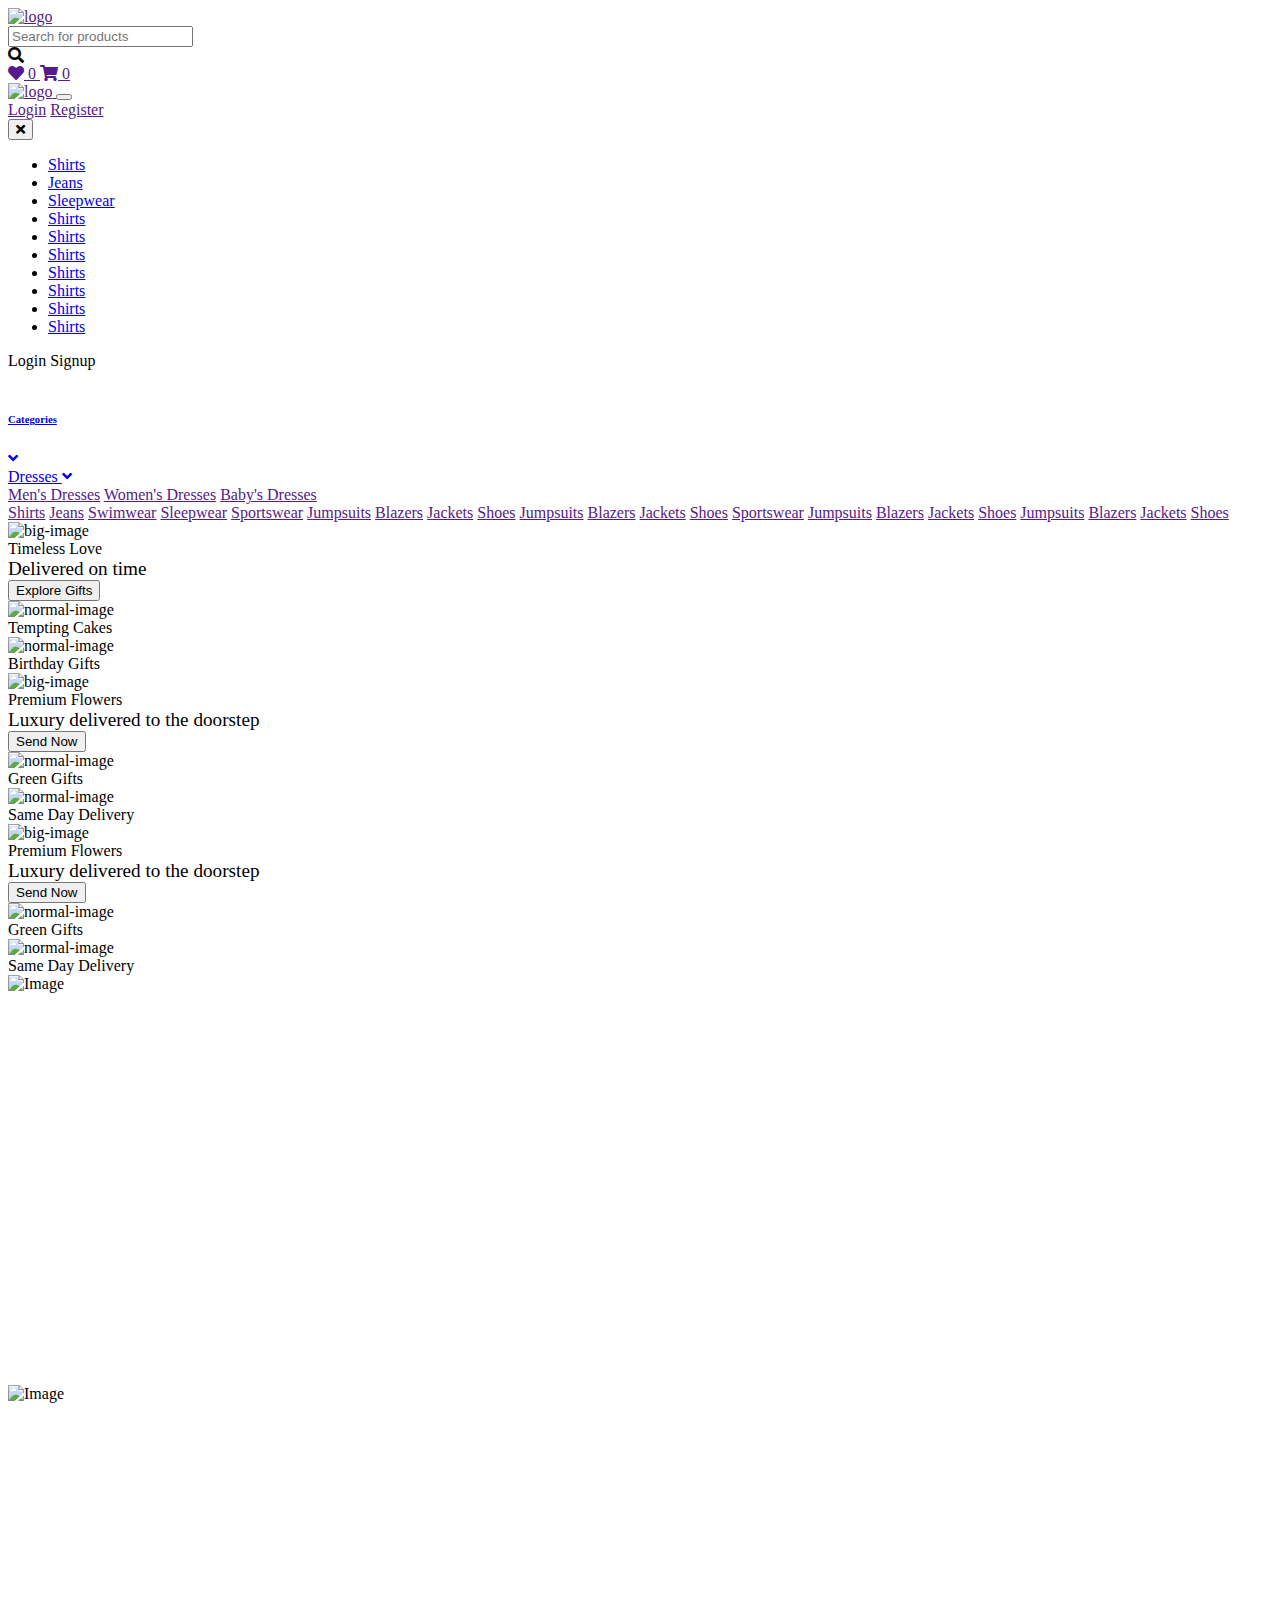
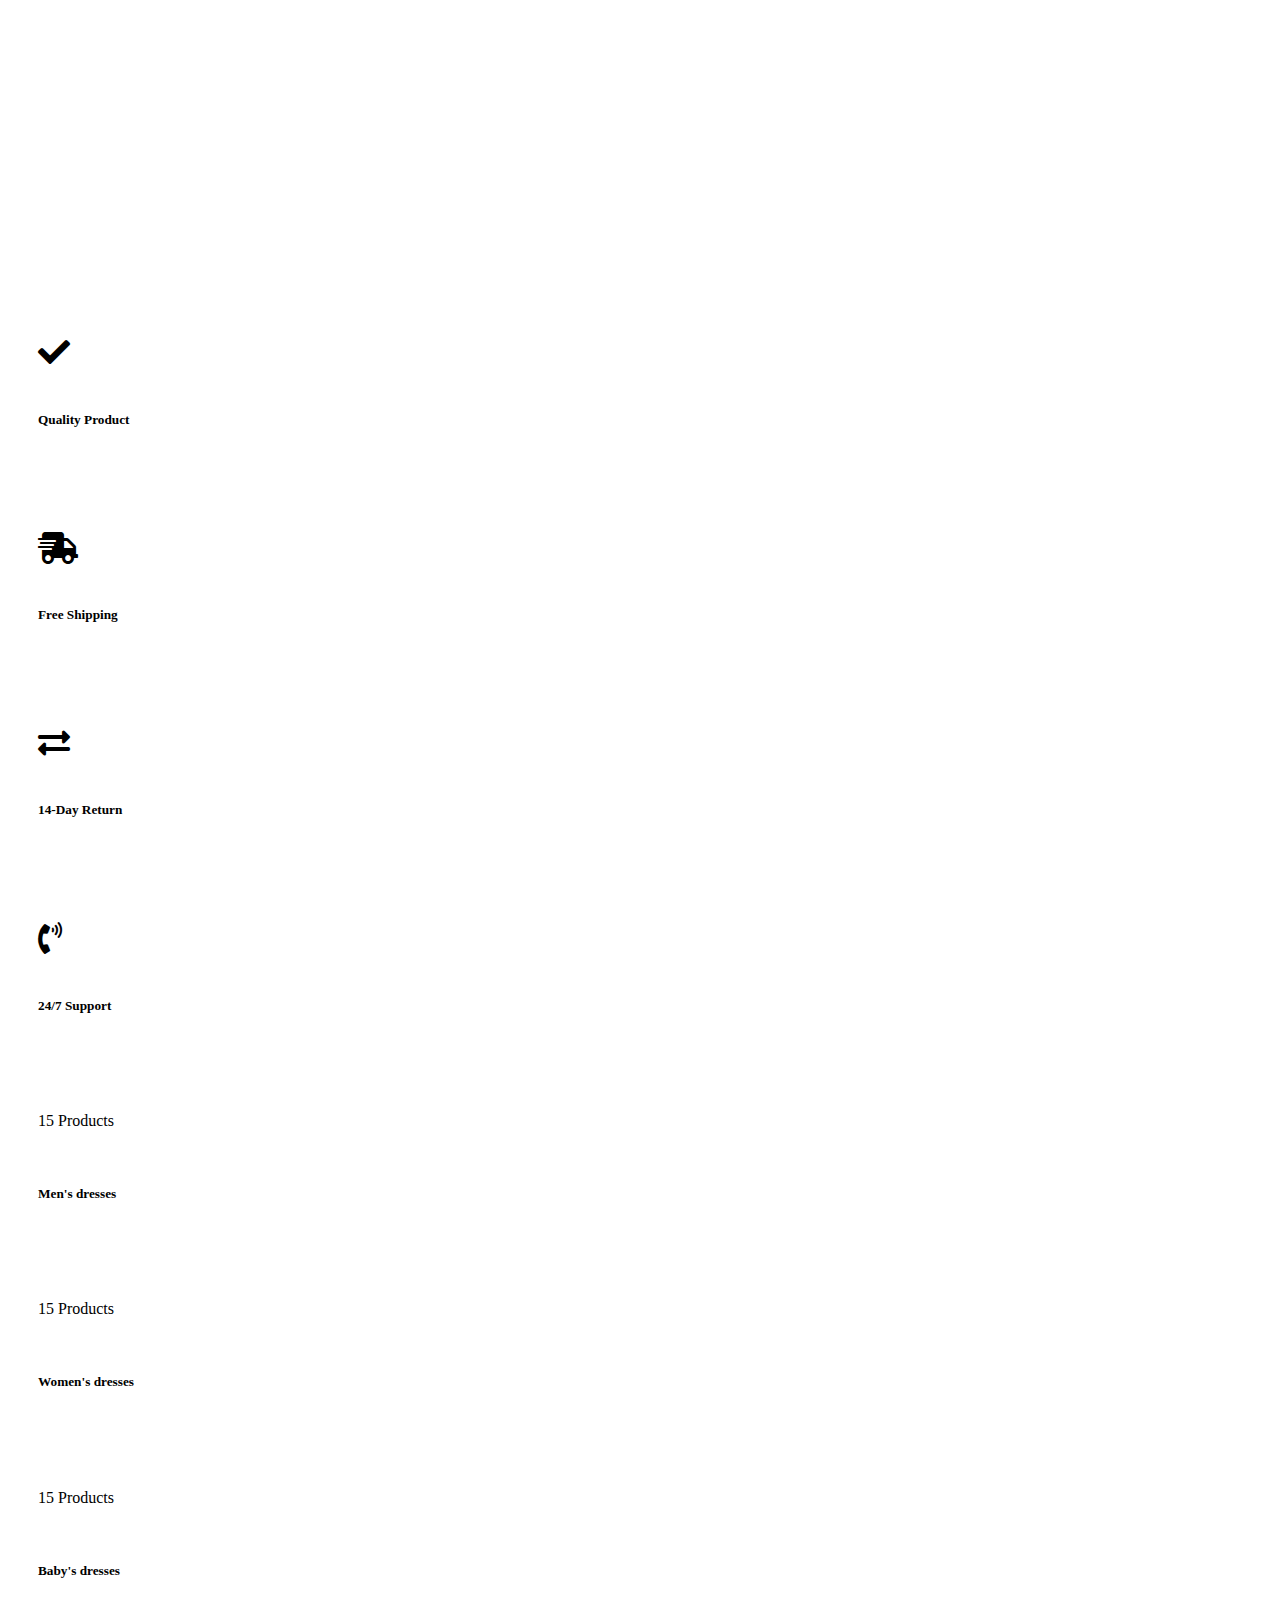
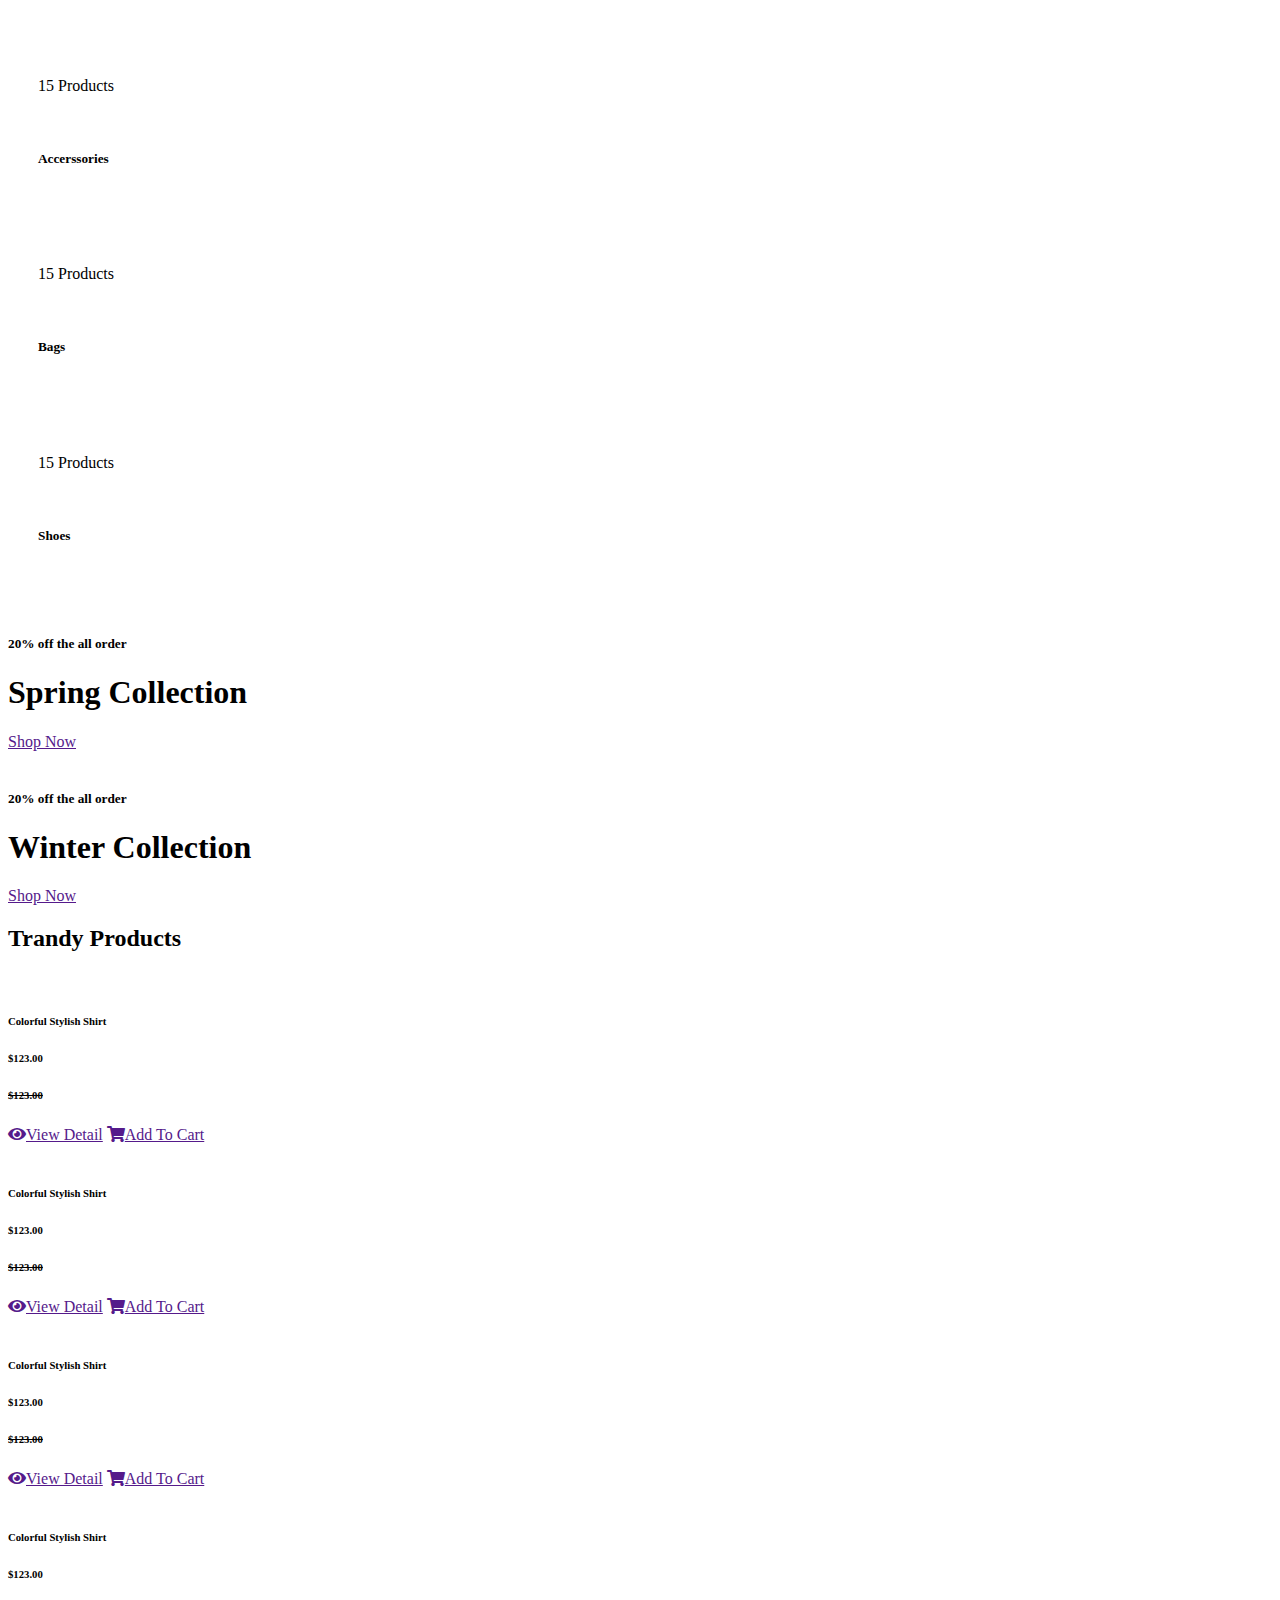
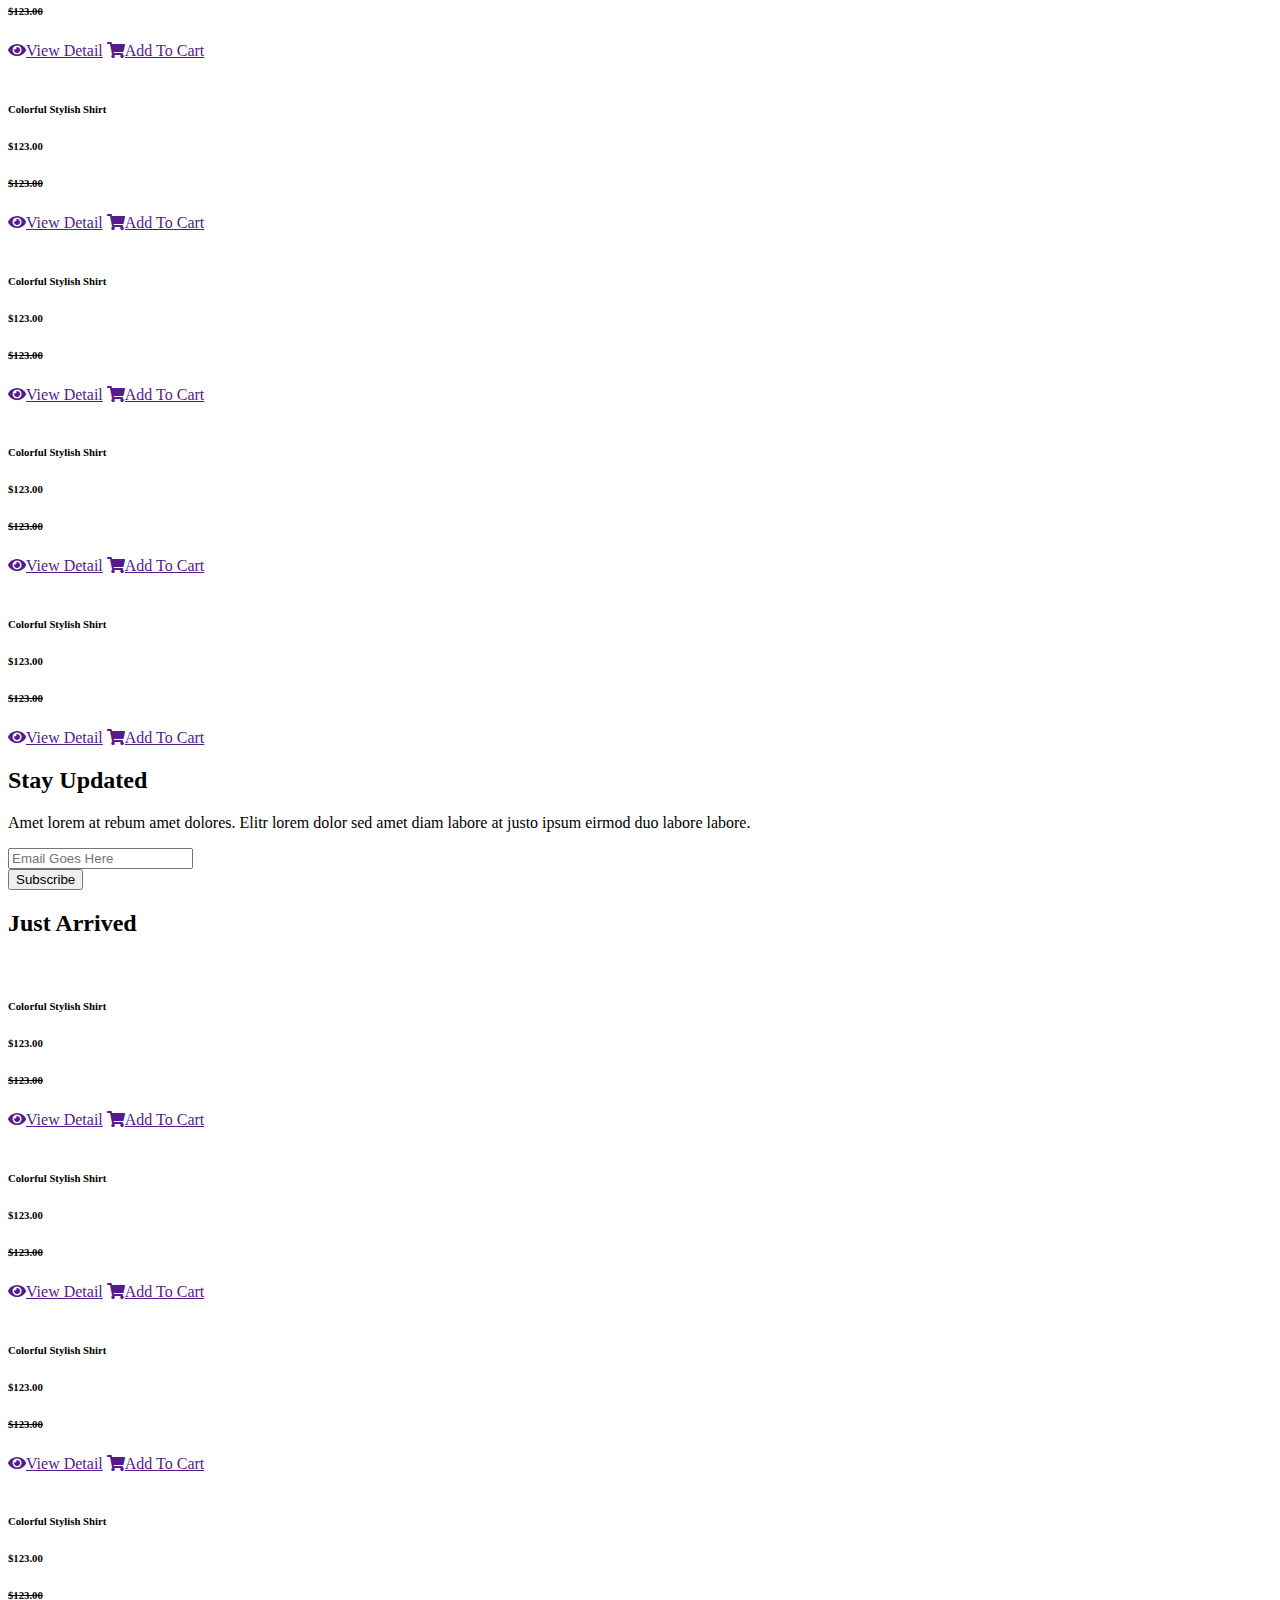
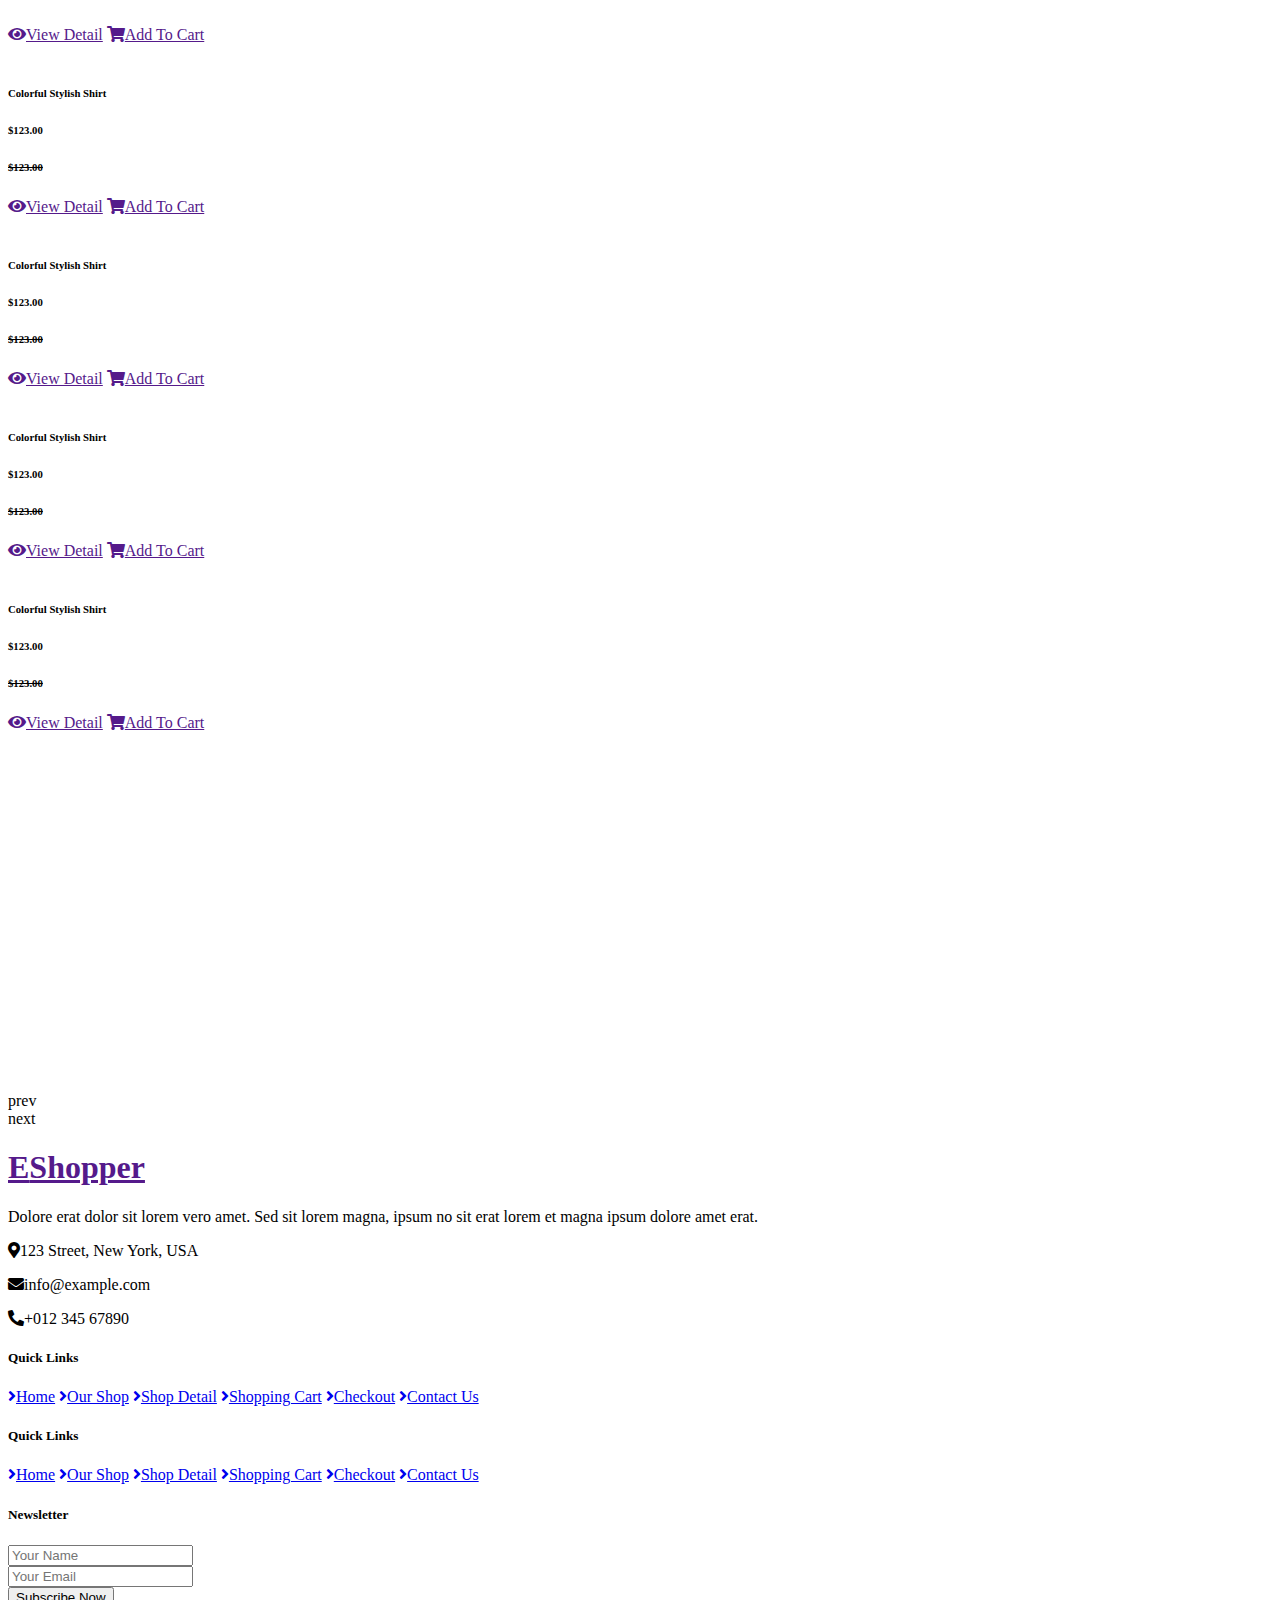
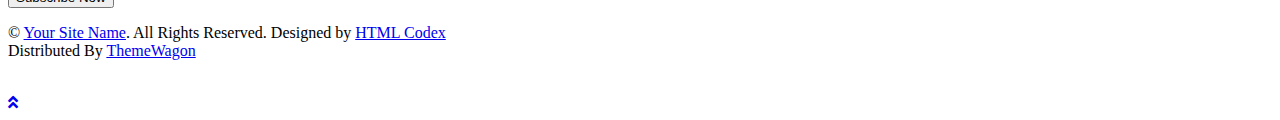
==== index.html @ 82448190 "Add files via upload" ====
<!DOCTYPE html>
<html lang="en">

<head>
    <meta charset="utf-8">
    <title>EShopper - Bootstrap Shop Template</title>
    <meta content="width=device-width, initial-scale=1.0" name="viewport">
    <meta content="Free HTML Templates" name="keywords">
    <meta content="Free HTML Templates" name="description">

    <!-- Favicon -->
    <link href="img/favicon.ico" rel="icon">

    <!-- Google Web Fonts -->
    <link rel="preconnect" href="https://fonts.gstatic.com">
    <link href="https://fonts.googleapis.com/css2?family=Poppins:wght@100;200;300;400;500;600;700;800;900&display=swap" rel="stylesheet"> 

    <!-- Font Awesome -->
    <link href="https://cdnjs.cloudflare.com/ajax/libs/font-awesome/5.10.0/css/all.min.css" rel="stylesheet">

    <!-- Libraries Stylesheet -->
    <link href="lib/owlcarousel/assets/owl.carousel.min.css" rel="stylesheet">

    <!-- Customized Bootstrap Stylesheet -->
    <link href="css/style.css" rel="stylesheet">
</head>

<body>
    <!-- Topbar Start -->
        <div class="row align-items-center py-3 px-xl-5">
            <div class="col-lg-3 d-none d-lg-block">
                <a href="" class="text-decoration-none pl-3">
                    <img src="./img/logo.png" alt="logo" width="70%" />
                </a>
            </div>
            <div class="col-lg-6 col-6 text-left">
                <form action="">
                    <div class="input-group">
                        <input type="text" class="form-control" placeholder="Search for products">
                        <div class="input-group-append">
                            <span class="input-group-text bg-transparent text-primary">
                                <i class="fa fa-search"></i>
                            </span>
                        </div>
                    </div>
                </form>
            </div>
            <div class="col-lg-3 col-6 text-right">
                <a href="" class="btn border">
                    <i class="fas fa-heart text-primary"></i>
                    <span class="badge">0</span>
                </a>
                <a href="" class="btn border">
                    <i class="fas fa-shopping-cart text-primary"></i>
                    <span class="badge">0</span>
                </a>
            </div>
        </div>
    </div>
    <!-- Topbar End -->


    <!-- Navbar Start -->
    <div class="container-fluid mb-5">
        <div class="row border-top px-xl-5">
            <div class="col-lg">
                <nav class="navbar navbar-expand-lg bg-light navbar-light py-3 py-lg-0 px-0">
                    <a href="" class="text-decoration-none d-block d-lg-none pl-3" style="width: 50%">
                        <img src="./img/logo.png" alt="logo" width="70%" />
                    </a>
                    <button type="button" class="navbar-toggler sidebar_button" data-toggle="collapse" data-target="#sidebar">
                        <span class="navbar-toggler-icon"></span>
                    </button>
                    <div class="collapse navbar-collapse justify-content-between mb-3 mt-3" id="navbarCollapse">
                        <!-- <div class="navbar-nav mr-auto py-0">
                            <a href="index.html" class="nav-item nav-link active">Home</a>
                            <a href="shop.html" class="nav-item nav-link">Shop</a>
                            <a href="detail.html" class="nav-item nav-link">Shop Detail</a>
                            <div class="nav-item dropdown">
                                <a href="#" class="nav-link dropdown-toggle" data-toggle="dropdown">Pages</a>
                                <div class="dropdown-menu rounded-0 m-0">
                                    <a href="cart.html" class="dropdown-item">Shopping Cart</a>
                                    <a href="checkout.html" class="dropdown-item">Checkout</a>
                                </div>
                            </div>
                            <a href="contact.html" class="nav-item nav-link">Contact</a>
                        </div> -->
                        <div class="navbar-nav ml-auto py-0">
                            <a href="" class="nav-item nav-link">Login</a>
                            <a href="" class="nav-item nav-link">Register</a>
                        </div>
                    </div>
                    <!-- categories section mobile start -->
                <div id="sidebar" class="sidebar mobile_view collapse">
                    <div class="sidebar-top">
                        <button type="button" class="navbar-toggler sidebar_button" data-toggle="collapse" data-target="#sidebar">
                            <i class="fas fa-times"></i>
                        </button>
                        <ul class="nav_list">
                            <li>
                                <a href="#">
                                    <span class="links_name">Shirts</span>
                                </a>
                            </li>
                            <li>
                                <a href="#">
                                    <span class="links_name">Jeans</span>
                                </a>
                            </li>
                            <li>
                                <a href="#">
                                    <span class="links_name">Sleepwear</span>
                                </a>
                            </li>
                            <li>
                                <a href="#">
                                    <span class="links_name">Shirts</span>
                                </a>
                            </li>
                            <li>
                                <a href="#">
                                    <span class="links_name">Shirts</span>
                                </a>
                            </li>
                            <li>
                                <a href="#">
                                    <span class="links_name">Shirts</span>
                                </a>
                            </li>
                            <li>
                                <a href="#">
                                    <span class="links_name">Shirts</span>
                                </a>
                            </li>
                            <li>
                                <a href="#">
                                    <span class="links_name">Shirts</span>
                                </a>
                            </li>
                            <li>
                                <a href="#">
                                    <span class="links_name">Shirts</span>
                                </a>
                            </li>
                            <li>
                                <a href="#">
                                    <span class="links_name">Shirts</span>
                                </a>
                            </li>
                        </ul>
                    </div>
                    <div class="authentication_buttons">
                        <span class="auth_buttons">Login</span>
                        <span class="auth_buttons">Signup</span>
                    </div>
                </div>

                <!-- categories section mobile end -->
                </nav>

                <!-- Categories Section desktop start -->
                <div class="col-lg category-section desktop_view">
                    <a class="btn categories-tab shadow-none align-items-center justify-content-between bg-primary text-white w-100" data-toggle="collapse" href="#navbar-vertical" style="height: 65px; margin-top: -1px; padding: 0 30px;">
                        <h6 class="m-0">Categories</h6>
                        <i class="fa fa-angle-down text-dark"></i>
                    </a>
                    <nav class="collapse show navbar navbar-light p-0" id="navbar-vertical">
                        <div class="navbar-nav category-nav w-100">
                            <div class="nav-item category-nav-item dropdown">
                                <a href="#" class="nav-link" data-toggle="dropdown">Dresses <i class="fa fa-angle-down float-right mt-1 ml-2"></i></a>
                                <div class="dropdown-menu position-absolute bg-secondary border-0 rounded-0 m-0">
                                    <a href="" class="dropdown-item">Men's Dresses</a>
                                    <a href="" class="dropdown-item">Women's Dresses</a>
                                    <a href="" class="dropdown-item">Baby's Dresses</a>
                                </div>
                            </div>
                            <a href="" class="nav-item category-nav-item nav-link">Shirts</a>
                            <a href="" class="nav-item category-nav-item nav-link">Jeans</a>
                            <a href="" class="nav-item category-nav-item nav-link">Swimwear</a>
                            <a href="" class="nav-item category-nav-item nav-link">Sleepwear</a>
                            <a href="" class="nav-item category-nav-item nav-link">Sportswear</a>
                            <a href="" class="nav-item category-nav-item nav-link">Jumpsuits</a>
                            <a href="" class="nav-item category-nav-item nav-link">Blazers</a>
                            <a href="" class="nav-item category-nav-item nav-link">Jackets</a>
                            <a href="" class="nav-item category-nav-item nav-link">Shoes</a>
                            <a href="" class="nav-item category-nav-item nav-link">Jumpsuits</a>
                            <a href="" class="nav-item category-nav-item nav-link">Blazers</a>
                            <a href="" class="nav-item category-nav-item nav-link">Jackets</a>
                            <a href="" class="nav-item category-nav-item nav-link">Shoes</a>
                            <a href="" class="nav-item category-nav-item nav-link">Sportswear</a>
                            <a href="" class="nav-item category-nav-item nav-link">Jumpsuits</a>
                            <a href="" class="nav-item category-nav-item nav-link">Blazers</a>
                            <a href="" class="nav-item category-nav-item nav-link">Jackets</a>
                            <a href="" class="nav-item category-nav-item nav-link">Shoes</a>
                            <a href="" class="nav-item category-nav-item nav-link">Jumpsuits</a>
                            <a href="" class="nav-item category-nav-item nav-link">Blazers</a>
                            <a href="" class="nav-item category-nav-item nav-link">Jackets</a>
                            <a href="" class="nav-item category-nav-item nav-link">Shoes</a>
                        </div>
                    </nav>
                </div>
                <!-- Categories section desktop end -->

                <!-- photo section -->
                <div class="desktop_view container-fluid d-flex justify-content-between">
                    <!-- left side -->
                    <div class="d-flex flex-column">
                        <div class="pr-2 pt-2 parent">
                            <img class="photo" src="img/big1.jpg" alt="big-image">
                            <div class="child">
                                <div class="d-flex flex-column">
                                    <div>Timeless Love</div>
                                    <div style="font-size: 1.5vw; color:black;">Delivered on time</div>
                                    <button class="pic_buttons btn-dark">Explore Gifts</button>
                                </div>
                            </div>
                        </div>
                        <div class="d-flex justify-content-between">
                            <div class="pr-2 pt-2 pb-2 parent">
                                <img class="photo" src="./img/sm1.jpg" alt="normal-image">
                                <div class="child_1">
                                    <div>Tempting Cakes</div>
                                </div>
                            </div>
                            <div class="pr-2 pt-2 pb-2 parent">
                                <img class="photo" src="./img/sm2.jpg" alt="normal-image">
                                <div class="child_1">
                                    <div>Birthday Gifts</div>
                                </div>
                            </div>
                        </div>    
                    </div>
                    <!-- right side -->
                    <div class="d-flex flex-column">
                        <div class="pl-2 pt-2 parent">
                            <img class="photo" src="./img/big2.jpg" alt="big-image">
                            <div class="child">
                                <div class="d-flex flex-column">
                                    <div>Premium Flowers</div>
                                    <div style="font-size: 1.5vw; color: black;">Luxury delivered to the doorstep</div>
                                    <button class="pic_buttons btn-dark">Send Now</button>
                                </div>
                            </div>
                        </div>
                        <div class="d-flex justify-content-between ">
                            <div class="pl-2 pt-2 pb-3 parent">
                                <img class="photo" src="./img/sm3.jpg" alt="normal-image">
                                <div class="child_1">
                                    <div>Green Gifts</div>
                                </div>
                            </div>
                            <div class="pl-2 pt-2 pb-3 parent">
                                <img class="photo" src="./img/sm4.jpg" alt="normal-image">
                                <div class="child_1">
                                    <div>Same Day Delivery</div>
                                </div>
                            </div>
                        </div>    
                    </div>
                </div>
                <div class="container-fluid d-flex justify-content-between mobile_view">
                    <div class="d-flex flex-column">
                        <div class="pl-2 pt-2 parent">
                            <img class="photo" src="./img/big2.jpg" alt="big-image">
                            <div class="child">
                                <div class="d-flex flex-column">
                                    <div>Premium Flowers</div>
                                    <div style="font-size: 1.5vw; color: black;">Luxury delivered to the doorstep</div>
                                    <button class="pic_buttons btn-dark">Send Now</button>
                                </div>
                            </div>
                        </div>
                        <div class="d-flex justify-content-between ">
                            <div class="pl-2 pt-2 pb-3 parent">
                                <img class="photo" src="./img/sm3.jpg" alt="normal-image">
                                <div class="child_1">
                                    <div>Green Gifts</div>
                                </div>
                            </div>
                            <div class="pl-2 pt-2 pb-3 parent">
                                <img class="photo" src="./img/sm4.jpg" alt="normal-image">
                                <div class="child_1">
                                    <div>Same Day Delivery</div>
                                </div>
                            </div>
                        </div>    
                    </div>
                </div>
                <!-- photo section end   -->


                
                <div id="header-carousel" class="carousel slide" data-ride="carousel">
                    <div class="carousel-inner">
                        <div class="carousel-item active" style="height: 410px;">
                            <img class="img-fluid" src="img/carousel-1.jpg" alt="Image">
                            <div class="carousel-caption d-flex flex-column align-items-center justify-content-center">
                                <!-- <div class="p-3" style="max-width: 700px;">
                                    <h4 class="text-light text-uppercase font-weight-medium mb-3">10% Off Your First Order</h4>
                                    <h3 class="display-4 text-white font-weight-semi-bold mb-4">Fashionable Dress</h3>
                                    <a href="" class="btn btn-light py-2 px-3">Shop Now</a>
                                </div> -->
                            </div>
                        </div>
                        <div class="carousel-item" style="height: 410px;">
                            <img class="img-fluid" src="img/carousel-2.jpg" alt="Image">
                            <div class="carousel-caption d-flex flex-column align-items-center justify-content-center">
                                <!-- <div class="p-3" style="max-width: 700px;">
                                    <h4 class="text-light text-uppercase font-weight-medium mb-3">10% Off Your First Order</h4>
                                    <h3 class="display-4 text-white font-weight-semi-bold mb-4">Reasonable Price</h3>
                                    <a href="" class="btn btn-light py-2 px-3">Shop Now</a>
                                </div> -->
                            </div>
                        </div>
                    </div>
                    <a class="carousel-control-prev" href="#header-carousel" data-slide="prev">
                        <div class="btn btn-dark" style="width: 45px; height: 45px;">
                            <span class="carousel-control-prev-icon mb-n2"></span>
                        </div>
                    </a>
                    <a class="carousel-control-next" href="#header-carousel" data-slide="next">
                        <div class="btn btn-dark" style="width: 45px; height: 45px;">
                            <span class="carousel-control-next-icon mb-n2"></span>
                        </div>
                    </a>
                </div>
            </div>
        </div>
    </div>
    <!-- Navbar End -->


    <!-- Featured Start -->
    <div class="container-fluid pt-5">
        <div class="row px-xl-5 pb-3">
            <div class="col-lg-3 col-md-6 col-sm-12 pb-1">
                <div class="d-flex align-items-center border mb-4" style="padding: 30px;">
                    <h1 class="fa fa-check text-primary m-0 mr-3"></h1>
                    <h5 class="font-weight-semi-bold m-0">Quality Product</h5>
                </div>
            </div>
            <div class="col-lg-3 col-md-6 col-sm-12 pb-1">
                <div class="d-flex align-items-center border mb-4" style="padding: 30px;">
                    <h1 class="fa fa-shipping-fast text-primary m-0 mr-2"></h1>
                    <h5 class="font-weight-semi-bold m-0">Free Shipping</h5>
                </div>
            </div>
            <div class="col-lg-3 col-md-6 col-sm-12 pb-1">
                <div class="d-flex align-items-center border mb-4" style="padding: 30px;">
                    <h1 class="fas fa-exchange-alt text-primary m-0 mr-3"></h1>
                    <h5 class="font-weight-semi-bold m-0">14-Day Return</h5>
                </div>
            </div>
            <div class="col-lg-3 col-md-6 col-sm-12 pb-1">
                <div class="d-flex align-items-center border mb-4" style="padding: 30px;">
                    <h1 class="fa fa-phone-volume text-primary m-0 mr-3"></h1>
                    <h5 class="font-weight-semi-bold m-0">24/7 Support</h5>
                </div>
            </div>
        </div>
    </div>
    <!-- Featured End -->


    <!-- Categories Start -->
    <div class="container-fluid pt-5">
        <div class="row px-xl-5 pb-3">
            <div class="col-lg-4 col-md-6 pb-1">
                <div class="cat-item d-flex flex-column border mb-4" style="padding: 30px;">
                    <p class="text-right">15 Products</p>
                    <a href="" class="cat-img position-relative overflow-hidden mb-3">
                        <img class="img-fluid" src="img/cat-1.jpg" alt="">
                    </a>
                    <h5 class="font-weight-semi-bold m-0">Men's dresses</h5>
                </div>
            </div>
            <div class="col-lg-4 col-md-6 pb-1">
                <div class="cat-item d-flex flex-column border mb-4" style="padding: 30px;">
                    <p class="text-right">15 Products</p>
                    <a href="" class="cat-img position-relative overflow-hidden mb-3">
                        <img class="img-fluid" src="img/cat-2.jpg" alt="">
                    </a>
                    <h5 class="font-weight-semi-bold m-0">Women's dresses</h5>
                </div>
            </div>
            <div class="col-lg-4 col-md-6 pb-1">
                <div class="cat-item d-flex flex-column border mb-4" style="padding: 30px;">
                    <p class="text-right">15 Products</p>
                    <a href="" class="cat-img position-relative overflow-hidden mb-3">
                        <img class="img-fluid" src="img/cat-3.jpg" alt="">
                    </a>
                    <h5 class="font-weight-semi-bold m-0">Baby's dresses</h5>
                </div>
            </div>
            <div class="col-lg-4 col-md-6 pb-1">
                <div class="cat-item d-flex flex-column border mb-4" style="padding: 30px;">
                    <p class="text-right">15 Products</p>
                    <a href="" class="cat-img position-relative overflow-hidden mb-3">
                        <img class="img-fluid" src="img/cat-4.jpg" alt="">
                    </a>
                    <h5 class="font-weight-semi-bold m-0">Accerssories</h5>
                </div>
            </div>
            <div class="col-lg-4 col-md-6 pb-1">
                <div class="cat-item d-flex flex-column border mb-4" style="padding: 30px;">
                    <p class="text-right">15 Products</p>
                    <a href="" class="cat-img position-relative overflow-hidden mb-3">
                        <img class="img-fluid" src="img/cat-5.jpg" alt="">
                    </a>
                    <h5 class="font-weight-semi-bold m-0">Bags</h5>
                </div>
            </div>
            <div class="col-lg-4 col-md-6 pb-1">
                <div class="cat-item d-flex flex-column border mb-4" style="padding: 30px;">
                    <p class="text-right">15 Products</p>
                    <a href="" class="cat-img position-relative overflow-hidden mb-3">
                        <img class="img-fluid" src="img/cat-6.jpg" alt="">
                    </a>
                    <h5 class="font-weight-semi-bold m-0">Shoes</h5>
                </div>
            </div>
        </div>
    </div>
    <!-- Categories End -->


    <!-- Offer Start -->
    <div class="container-fluid offer pt-5">
        <div class="row px-xl-5">
            <div class="col-md-6 pb-4">
                <div class="position-relative bg-secondary text-center text-md-right text-white mb-2 py-5 px-5">
                    <img src="img/offer-1.png" alt="">
                    <div class="position-relative" style="z-index: 1;">
                        <h5 class="text-uppercase text-primary mb-3">20% off the all order</h5>
                        <h1 class="mb-4 font-weight-semi-bold">Spring Collection</h1>
                        <a href="" class="btn btn-outline-primary py-md-2 px-md-3">Shop Now</a>
                    </div>
                </div>
            </div>
            <div class="col-md-6 pb-4">
                <div class="position-relative bg-secondary text-center text-md-left text-white mb-2 py-5 px-5">
                    <img src="img/offer-2.png" alt="">
                    <div class="position-relative" style="z-index: 1;">
                        <h5 class="text-uppercase text-primary mb-3">20% off the all order</h5>
                        <h1 class="mb-4 font-weight-semi-bold">Winter Collection</h1>
                        <a href="" class="btn btn-outline-primary py-md-2 px-md-3">Shop Now</a>
                    </div>
                </div>
            </div>
        </div>
    </div>
    <!-- Offer End -->


    <!-- Products Start -->
    <div class="container-fluid pt-5">
        <div class="text-center mb-4">
            <h2 class="section-title px-5"><span class="px-2">Trandy Products</span></h2>
        </div>
        <div class="row px-xl-5 pb-3">
            <div class="col-lg-3 col-md-6 col-sm-12 pb-1">
                <div class="card product-item border-0 mb-4 " >
                 <div class="pr">
                    <div class="card-header product-img position-relative overflow-hidden bg-transparent border p-0">
                        <img class="img-fluid w-100" src="img/product-1.jpg" alt="">
                    </div>
                    <div class="bottom">
                    <div class="card-body border-left border-right text-center p-0 pt-4 pb-3">
                        <h6 class="text-truncate mb-3">Colorful Stylish Shirt</h6>
                        <div class="d-flex justify-content-center">
                            <h6>$123.00</h6><h6 class="text-muted ml-2"><del>$123.00</del></h6>
                        </div>
                    </div>
                    <div class="card-footer d-flex justify-content-between bg-light border">
                        <a href="" class="btn btn-sm text-dark p-0"><i class="fas fa-eye text-primary mr-1"></i>View Detail</a>
                        <a href="" class="btn btn-sm text-dark p-0"><i class="fas fa-shopping-cart text-primary mr-1"></i>Add To Cart</a>
                    </div>
                   
                 </div>
                    </div>
                </div>
            </div>
            <div class="col-lg-3 col-md-6 col-sm-12 pb-1">
                <div class="card product-item border-0 mb-4">
                    <div class="pr">
                    <div class="card-header product-img position-relative overflow-hidden bg-transparent border p-0">
                        <img class="img-fluid w-100" src="img/product-2.jpg" alt="">
                    </div>
                    <div class="bottom">
                    <div class="card-body border-left border-right text-center p-0 pt-4 pb-3">
                       
                        <h6 class="text-truncate mb-3">Colorful Stylish Shirt</h6>
                        <div class="d-flex justify-content-center">
                            <h6>$123.00</h6><h6 class="text-muted ml-2"><del>$123.00</del></h6>
                        </div>
                        

                    </div>
                    <div class="card-footer d-flex justify-content-between bg-light border">
                        <a href="" class="btn btn-sm text-dark p-0"><i class="fas fa-eye text-primary mr-1"></i>View Detail</a>
                        <a href="" class="btn btn-sm text-dark p-0"><i class="fas fa-shopping-cart text-primary mr-1"></i>Add To Cart</a>
                    </div>
                </div>
                </div>
            </div>
            </div>
            <div class="col-lg-3 col-md-6 col-sm-12 pb-1">
                <div class="card product-item border-0 mb-4">
                    <div class="pr">
                    <div class="card-header product-img position-relative overflow-hidden bg-transparent border p-0">
                        <img class="img-fluid w-100" src="img/product-3.jpg" alt="">
                    </div>
                    <div class="bottom">
                    <div class="card-body border-left border-right text-center p-0 pt-4 pb-3">
                        <h6 class="text-truncate mb-3">Colorful Stylish Shirt</h6>
                        <div class="d-flex justify-content-center">
                            <h6>$123.00</h6><h6 class="text-muted ml-2"><del>$123.00</del></h6>
                        </div>
                    </div>
                    <div class="card-footer d-flex justify-content-between bg-light border">
                        <a href="" class="btn btn-sm text-dark p-0"><i class="fas fa-eye text-primary mr-1"></i>View Detail</a>
                        <a href="" class="btn btn-sm text-dark p-0"><i class="fas fa-shopping-cart text-primary mr-1"></i>Add To Cart</a>
                    </div>
                </div>
                </div>
                </div>
            </div>
            <div class="col-lg-3 col-md-6 col-sm-12 pb-1">
                <div class="card product-item border-0 mb-4">
                    <div class="pr">
                    <div class="card-header product-img position-relative overflow-hidden bg-transparent border p-0">
                        <img class="img-fluid w-100" src="img/product-4.jpg" alt="">
                    </div>
                    <div class="bottom">
                    <div class="card-body border-left border-right text-center p-0 pt-4 pb-3">
                        <h6 class="text-truncate mb-3">Colorful Stylish Shirt</h6>
                        <div class="d-flex justify-content-center">
                            <h6>$123.00</h6><h6 class="text-muted ml-2"><del>$123.00</del></h6>
                        </div>
                    </div>
                    <div class="card-footer d-flex justify-content-between bg-light border">
                        <a href="" class="btn btn-sm text-dark p-0"><i class="fas fa-eye text-primary mr-1"></i>View Detail</a>
                        <a href="" class="btn btn-sm text-dark p-0"><i class="fas fa-shopping-cart text-primary mr-1"></i>Add To Cart</a>
                    </div>
                </div>
                </div>
                </div>
            </div>
            <div class="col-lg-3 col-md-6 col-sm-12 pb-1">
                <div class="card product-item border-0 mb-4">
                    <div class="pr">
                    <div class="card-header product-img position-relative overflow-hidden bg-transparent border p-0">
                        <img class="img-fluid w-100" src="img/product-5.jpg" alt="">
                    </div>
                    <div class="bottom">
                    <div class="card-body border-left border-right text-center p-0 pt-4 pb-3">
                        <h6 class="text-truncate mb-3">Colorful Stylish Shirt</h6>
                        <div class="d-flex justify-content-center">
                            <h6>$123.00</h6><h6 class="text-muted ml-2"><del>$123.00</del></h6>
                        </div>
                    </div>
                    <div class="card-footer d-flex justify-content-between bg-light border">
                        <a href="" class="btn btn-sm text-dark p-0"><i class="fas fa-eye text-primary mr-1"></i>View Detail</a>
                        <a href="" class="btn btn-sm text-dark p-0"><i class="fas fa-shopping-cart text-primary mr-1"></i>Add To Cart</a>
                    </div>
                </div>
            </div>
            </div>
            </div>
            
            <div class="col-lg-3 col-md-6 col-sm-12 pb-1">
                <div class="card product-item border-0 mb-4">
                    <div class="pr">
                    <div class="card-header product-img position-relative overflow-hidden bg-transparent border p-0">
                        <img class="img-fluid w-100" src="img/product-6.jpg" alt="">
                    </div>
                    <div class="bottom">
                    <div class="card-body border-left border-right text-center p-0 pt-4 pb-3">
                        <h6 class="text-truncate mb-3">Colorful Stylish Shirt</h6>
                        <div class="d-flex justify-content-center">
                            <h6>$123.00</h6><h6 class="text-muted ml-2"><del>$123.00</del></h6>
                        </div>
                    </div>
                    <div class="card-footer d-flex justify-content-between bg-light border">
                        <a href="" class="btn btn-sm text-dark p-0"><i class="fas fa-eye text-primary mr-1"></i>View Detail</a>
                        <a href="" class="btn btn-sm text-dark p-0"><i class="fas fa-shopping-cart text-primary mr-1"></i>Add To Cart</a>
                    </div>
                </div>
                </div>
                </div>
            </div>
            <div class="col-lg-3 col-md-6 col-sm-12 pb-1">
                <div class="card product-item border-0 mb-4">
                    <div class="pr">
                    <div class="card-header product-img position-relative overflow-hidden bg-transparent border p-0">
                        <img class="img-fluid w-100" src="img/product-7.jpg" alt="">
                    </div>
                    <div class="bottom">
                    <div class="card-body border-left border-right text-center p-0 pt-4 pb-3">
                        <h6 class="text-truncate mb-3">Colorful Stylish Shirt</h6>
                        <div class="d-flex justify-content-center">
                            <h6>$123.00</h6><h6 class="text-muted ml-2"><del>$123.00</del></h6>
                        </div>
                    </div>
                    <div class="card-footer d-flex justify-content-between bg-light border">
                        <a href="" class="btn btn-sm text-dark p-0"><i class="fas fa-eye text-primary mr-1"></i>View Detail</a>
                        <a href="" class="btn btn-sm text-dark p-0"><i class="fas fa-shopping-cart text-primary mr-1"></i>Add To Cart</a>
                    </div>
                </div>
                </div>
                </div>
            </div>
            <div class="col-lg-3 col-md-6 col-sm-12 pb-1">
                <div class="card product-item border-0 mb-4">
                    <div class="pr">
                    <div class="card-header product-img position-relative overflow-hidden bg-transparent border p-0">
                        <img class="img-fluid w-100" src="img/product-8.jpg" alt="">
                    </div>
                    <div class="bottom">
                    <div class="card-body border-left border-right text-center p-0 pt-4 pb-3">
                        <h6 class="text-truncate mb-3">Colorful Stylish Shirt</h6>
                        <div class="d-flex justify-content-center">
                            <h6>$123.00</h6><h6 class="text-muted ml-2"><del>$123.00</del></h6>
                        </div>
                    </div>
                    <div class="card-footer d-flex justify-content-between bg-light border">
                        <a href="" class="btn btn-sm text-dark p-0"><i class="fas fa-eye text-primary mr-1"></i>View Detail</a>
                        <a href="" class="btn btn-sm text-dark p-0"><i class="fas fa-shopping-cart text-primary mr-1"></i>Add To Cart</a>
                    </div>
                </div>
                </div>
                </div>
            </div>
        </div>
    </div>
    <!-- Products End -->


    <!-- Subscribe Start -->
    <div class="container-fluid bg-secondary my-5">
        <div class="row justify-content-md-center py-5 px-xl-5">
            <div class="col-md-6 col-12 py-5">
                <div class="text-center mb-2 pb-2">
                    <h2 class="section-title px-5 mb-3"><span class="bg-secondary px-2">Stay Updated</span></h2>
                    <p>Amet lorem at rebum amet dolores. Elitr lorem dolor sed amet diam labore at justo ipsum eirmod duo labore labore.</p>
                </div>
                <form action="">
                    <div class="input-group">
                        <input type="text" class="form-control border-white p-4" placeholder="Email Goes Here">
                        <div class="input-group-append">
                            <button class="btn btn-primary px-4">Subscribe</button>
                        </div>
                    </div>
                </form>
            </div>
        </div>
    </div>
    <!-- Subscribe End -->


    <!-- Products Start -->
    <div class="container-fluid pt-5">
        <div class="text-center mb-4">
            <h2 class="section-title px-5"><span class="px-2">Just Arrived</span></h2>
        </div>
        <div class="row px-xl-5 pb-3">
            <div class="col-lg-3 col-md-6 col-sm-12 pb-1">
                <div class="card product-item border-0 mb-4">
                    <div class="pr">
                    <div class="card-header product-img position-relative overflow-hidden bg-transparent border p-0">
                        <img class="img-fluid w-100" src="img/product-1.jpg" alt="">
                    </div>
                    <div class="bottom">
                    <div class="card-body border-left border-right text-center p-0 pt-4 pb-3">
                        <h6 class="text-truncate mb-3">Colorful Stylish Shirt</h6>
                        <div class="d-flex justify-content-center">
                            <h6>$123.00</h6><h6 class="text-muted ml-2"><del>$123.00</del></h6>
                        </div>
                    </div>
                    <div class="card-footer d-flex justify-content-between bg-light border">
                        <a href="" class="btn btn-sm text-dark p-0"><i class="fas fa-eye text-primary mr-1"></i>View Detail</a>
                        <a href="" class="btn btn-sm text-dark p-0"><i class="fas fa-shopping-cart text-primary mr-1"></i>Add To Cart</a>
                    </div>
                    </div>
                    </div>
                </div>
            </div>
            <div class="col-lg-3 col-md-6 col-sm-12 pb-1">
                <div class="card product-item border-0 mb-4">
                    <div class="pr">
                    <div class="card-header product-img position-relative overflow-hidden bg-transparent border p-0">
                        <img class="img-fluid w-100" src="img/product-2.jpg" alt="">
                    </div>
                    <div class="bottom">
                    <div class="card-body border-left border-right text-center p-0 pt-4 pb-3">
                        <h6 class="text-truncate mb-3">Colorful Stylish Shirt</h6>
                        <div class="d-flex justify-content-center">
                            <h6>$123.00</h6><h6 class="text-muted ml-2"><del>$123.00</del></h6>
                        </div>
                    </div>
                    <div class="card-footer d-flex justify-content-between bg-light border">
                        <a href="" class="btn btn-sm text-dark p-0"><i class="fas fa-eye text-primary mr-1"></i>View Detail</a>
                        <a href="" class="btn btn-sm text-dark p-0"><i class="fas fa-shopping-cart text-primary mr-1"></i>Add To Cart</a>
                    </div>
                </div>
                </div>
                </div>
            </div>
            <div class="col-lg-3 col-md-6 col-sm-12 pb-1">
                <div class="card product-item border-0 mb-4">
                    <div class="pr">
                    <div class="card-header product-img position-relative overflow-hidden bg-transparent border p-0">
                        <img class="img-fluid w-100" src="img/product-3.jpg" alt="">
                    </div>
                    <div class="bottom">
                    <div class="card-body border-left border-right text-center p-0 pt-4 pb-3">
                        <h6 class="text-truncate mb-3">Colorful Stylish Shirt</h6>
                        <div class="d-flex justify-content-center">
                            <h6>$123.00</h6><h6 class="text-muted ml-2"><del>$123.00</del></h6>
                        </div>
                    </div>
                    <div class="card-footer d-flex justify-content-between bg-light border">
                        <a href="" class="btn btn-sm text-dark p-0"><i class="fas fa-eye text-primary mr-1"></i>View Detail</a>
                        <a href="" class="btn btn-sm text-dark p-0"><i class="fas fa-shopping-cart text-primary mr-1"></i>Add To Cart</a>
                    </div>
                </div>
                </div>
                </div>
            </div>
            <div class="col-lg-3 col-md-6 col-sm-12 pb-1">
                <div class="card product-item border-0 mb-4">
                    <div class="pr">
                    <div class="card-header product-img position-relative overflow-hidden bg-transparent border p-0">
                        <img class="img-fluid w-100" src="img/product-4.jpg" alt="">
                    </div>
                    <div class="bottom">
                    <div class="card-body border-left border-right text-center p-0 pt-4 pb-3">
                        <h6 class="text-truncate mb-3">Colorful Stylish Shirt</h6>
                        <div class="d-flex justify-content-center">
                            <h6>$123.00</h6><h6 class="text-muted ml-2"><del>$123.00</del></h6>
                        </div>
                    </div>
                    <div class="card-footer d-flex justify-content-between bg-light border">
                        <a href="" class="btn btn-sm text-dark p-0"><i class="fas fa-eye text-primary mr-1"></i>View Detail</a>
                        <a href="" class="btn btn-sm text-dark p-0"><i class="fas fa-shopping-cart text-primary mr-1"></i>Add To Cart</a>
                    </div>
                    </div>
                    </div>
                </div>
            </div>
            <div class="col-lg-3 col-md-6 col-sm-12 pb-1">
                <div class="card product-item border-0 mb-4">
                    <div class="pr">
                    <div class="card-header product-img position-relative overflow-hidden bg-transparent border p-0">
                        <img class="img-fluid w-100" src="img/product-5.jpg" alt="">
                    </div>
                    <div class="bottom">
                    <div class="card-body border-left border-right text-center p-0 pt-4 pb-3">
                        <h6 class="text-truncate mb-3">Colorful Stylish Shirt</h6>
                        <div class="d-flex justify-content-center">
                            <h6>$123.00</h6><h6 class="text-muted ml-2"><del>$123.00</del></h6>
                        </div>
                    </div>
                    <div class="card-footer d-flex justify-content-between bg-light border">
                        <a href="" class="btn btn-sm text-dark p-0"><i class="fas fa-eye text-primary mr-1"></i>View Detail</a>
                        <a href="" class="btn btn-sm text-dark p-0"><i class="fas fa-shopping-cart text-primary mr-1"></i>Add To Cart</a>
                    </div>
                </div>
                </div>
                </div>
            </div>
            <div class="col-lg-3 col-md-6 col-sm-12 pb-1">
                <div class="card product-item border-0 mb-4">
                    <div class="pr">
                    <div class="card-header product-img position-relative overflow-hidden bg-transparent border p-0">
                        <img class="img-fluid w-100" src="img/product-6.jpg" alt="">
                    </div>
                    <div class="bottom">
                    <div class="card-body border-left border-right text-center p-0 pt-4 pb-3">
                        <h6 class="text-truncate mb-3">Colorful Stylish Shirt</h6>
                        <div class="d-flex justify-content-center">
                            <h6>$123.00</h6><h6 class="text-muted ml-2"><del>$123.00</del></h6>
                        </div>
                    </div>
                    <div class="card-footer d-flex justify-content-between bg-light border">
                        <a href="" class="btn btn-sm text-dark p-0"><i class="fas fa-eye text-primary mr-1"></i>View Detail</a>
                        <a href="" class="btn btn-sm text-dark p-0"><i class="fas fa-shopping-cart text-primary mr-1"></i>Add To Cart</a>
                    </div>
                </div>
                </div>
                </div>
            </div>
            <div class="col-lg-3 col-md-6 col-sm-12 pb-1">
                <div class="card product-item border-0 mb-4">
                    <div class="pr">
                    <div class="card-header product-img position-relative overflow-hidden bg-transparent border p-0">
                        <img class="img-fluid w-100" src="img/product-7.jpg" alt="">
                    </div>
                    <div class="bottom">
                    <div class="card-body border-left border-right text-center p-0 pt-4 pb-3">
                        <h6 class="text-truncate mb-3">Colorful Stylish Shirt</h6>
                        <div class="d-flex justify-content-center">
                            <h6>$123.00</h6><h6 class="text-muted ml-2"><del>$123.00</del></h6>
                        </div>
                    </div>
                    <div class="card-footer d-flex justify-content-between bg-light border">
                        <a href="" class="btn btn-sm text-dark p-0"><i class="fas fa-eye text-primary mr-1"></i>View Detail</a>
                        <a href="" class="btn btn-sm text-dark p-0"><i class="fas fa-shopping-cart text-primary mr-1"></i>Add To Cart</a>
                    </div>
                </div>
                </div>
                </div>
            </div>
            <div class="col-lg-3 col-md-6 col-sm-12 pb-1">
                <div class="card product-item border-0 mb-4">
                    <div class="pr">
                    <div class="card-header product-img position-relative overflow-hidden bg-transparent border p-0">
                        <img class="img-fluid w-100" src="img/product-8.jpg" alt="">
                    </div>
                    <div class="bottom">
                    <div class="card-body border-left border-right text-center p-0 pt-4 pb-3">
                        <h6 class="text-truncate mb-3">Colorful Stylish Shirt</h6>
                        <div class="d-flex justify-content-center">
                            <h6>$123.00</h6><h6 class="text-muted ml-2"><del>$123.00</del></h6>
                        </div>
                    </div>
                    <div class="card-footer d-flex justify-content-between bg-light border">
                        <a href="" class="btn btn-sm text-dark p-0"><i class="fas fa-eye text-primary mr-1"></i>View Detail</a>
                        <a href="" class="btn btn-sm text-dark p-0"><i class="fas fa-shopping-cart text-primary mr-1"></i>Add To Cart</a>
                    </div>
                </div>
                </div>
                </div>
            </div>
        </div>
    </div>
    <!-- Products End -->


    <!-- Vendor Start -->
    <div class="container-fluid py-5">
        <div class="row px-xl-5">
            <div class="col">
                <div class="owl-carousel vendor-carousel">
                    <div class="vendor-item border p-4">
                        <img src="img/vendor-1.jpg" alt="">
                    </div>
                    <div class="vendor-item border p-4">
                        <img src="img/vendor-2.jpg" alt="">
                    </div>
                    <div class="vendor-item border p-4">
                        <img src="img/vendor-3.jpg" alt="">
                    </div>
                    <div class="vendor-item border p-4">
                        <img src="img/vendor-4.jpg" alt="">
                    </div>
                    <div class="vendor-item border p-4">
                        <img src="img/vendor-5.jpg" alt="">
                    </div>
                    <div class="vendor-item border p-4">
                        <img src="img/vendor-6.jpg" alt="">
                    </div>
                    <div class="vendor-item border p-4">
                        <img src="img/vendor-7.jpg" alt="">
                    </div>
                    <div class="vendor-item border p-4">
                        <img src="img/vendor-8.jpg" alt="">
                    </div>
                </div>
            </div>
        </div>
    </div>
    <!-- Vendor End -->


    <!-- Footer Start -->
    <div class="container-fluid bg-secondary text-dark mt-5 pt-5">
        <div class="row px-xl-5 pt-5">
            <div class="col-lg-4 col-md-12 mb-5 pr-3 pr-xl-5">
                <a href="" class="text-decoration-none">
                    <h1 class="mb-4 display-5 font-weight-semi-bold"><span class="text-primary font-weight-bold border border-white px-3 mr-1">E</span>Shopper</h1>
                </a>
                <p>Dolore erat dolor sit lorem vero amet. Sed sit lorem magna, ipsum no sit erat lorem et magna ipsum dolore amet erat.</p>
                <p class="mb-2"><i class="fa fa-map-marker-alt text-primary mr-3"></i>123 Street, New York, USA</p>
                <p class="mb-2"><i class="fa fa-envelope text-primary mr-3"></i>info@example.com</p>
                <p class="mb-0"><i class="fa fa-phone-alt text-primary mr-3"></i>+012 345 67890</p>
            </div>
            <div class="col-lg-8 col-md-12">
                <div class="row">
                    <div class="col-md-4 mb-5">
                        <h5 class="font-weight-bold text-dark mb-4">Quick Links</h5>
                        <div class="d-flex flex-column justify-content-start">
                            <a class="text-dark mb-2" href="index.html"><i class="fa fa-angle-right mr-2"></i>Home</a>
                            <a class="text-dark mb-2" href="shop.html"><i class="fa fa-angle-right mr-2"></i>Our Shop</a>
                            <a class="text-dark mb-2" href="detail.html"><i class="fa fa-angle-right mr-2"></i>Shop Detail</a>
                            <a class="text-dark mb-2" href="cart.html"><i class="fa fa-angle-right mr-2"></i>Shopping Cart</a>
                            <a class="text-dark mb-2" href="checkout.html"><i class="fa fa-angle-right mr-2"></i>Checkout</a>
                            <a class="text-dark" href="contact.html"><i class="fa fa-angle-right mr-2"></i>Contact Us</a>
                        </div>
                    </div>
                    <div class="col-md-4 mb-5">
                        <h5 class="font-weight-bold text-dark mb-4">Quick Links</h5>
                        <div class="d-flex flex-column justify-content-start">
                            <a class="text-dark mb-2" href="index.html"><i class="fa fa-angle-right mr-2"></i>Home</a>
                            <a class="text-dark mb-2" href="shop.html"><i class="fa fa-angle-right mr-2"></i>Our Shop</a>
                            <a class="text-dark mb-2" href="detail.html"><i class="fa fa-angle-right mr-2"></i>Shop Detail</a>
                            <a class="text-dark mb-2" href="cart.html"><i class="fa fa-angle-right mr-2"></i>Shopping Cart</a>
                            <a class="text-dark mb-2" href="checkout.html"><i class="fa fa-angle-right mr-2"></i>Checkout</a>
                            <a class="text-dark" href="contact.html"><i class="fa fa-angle-right mr-2"></i>Contact Us</a>
                        </div>
                    </div>
                    <div class="col-md-4 mb-5">
                        <h5 class="font-weight-bold text-dark mb-4">Newsletter</h5>
                        <form action="">
                            <div class="form-group">
                                <input type="text" class="form-control border-0 py-4" placeholder="Your Name" required="required" />
                            </div>
                            <div class="form-group">
                                <input type="email" class="form-control border-0 py-4" placeholder="Your Email"
                                    required="required" />
                            </div>
                            <div>
                                <button class="btn btn-primary btn-block border-0 py-3" type="submit">Subscribe Now</button>
                            </div>
                        </form>
                    </div>
                </div>
            </div>
        </div>
        <div class="row border-top border-light mx-xl-5 py-4">
            <div class="col-md-6 px-xl-0">
                <p class="mb-md-0 text-center text-md-left text-dark">
                    &copy; <a class="text-dark font-weight-semi-bold" href="#">Your Site Name</a>. All Rights Reserved. Designed
                    by
                    <a class="text-dark font-weight-semi-bold" href="https://htmlcodex.com">HTML Codex</a><br>
                    Distributed By <a href="https://themewagon.com" target="_blank">ThemeWagon</a>
                </p>
            </div>
            <div class="col-md-6 px-xl-0 text-center text-md-right">
                <img class="img-fluid" src="img/payments.png" alt="">
            </div>
        </div>
    </div>
    <!-- Footer End -->


    <!-- Back to Top -->
    <a href="#" class="btn btn-primary back-to-top"><i class="fa fa-angle-double-up"></i></a>

    <script>
        let sidebar_button = document.querySelector("sidebar_button")
        let sidebar = document.querySelector(".sidebar");

        if()

    </script>

    <!-- JavaScript Libraries -->
    <script src="https://code.jquery.com/jquery-3.4.1.min.js"></script>
    <script src="https://stackpath.bootstrapcdn.com/bootstrap/4.4.1/js/bootstrap.bundle.min.js"></script>
    <script src="lib/easing/easing.min.js"></script>
    <script src="lib/owlcarousel/owl.carousel.min.js"></script>

    <!-- Contact Javascript File -->
    <script src="mail/jqBootstrapValidation.min.js"></script>
    <script src="mail/contact.js"></script>

    <!-- Template Javascript -->
    <script src="js/main.js"></script>
</body>

</html>
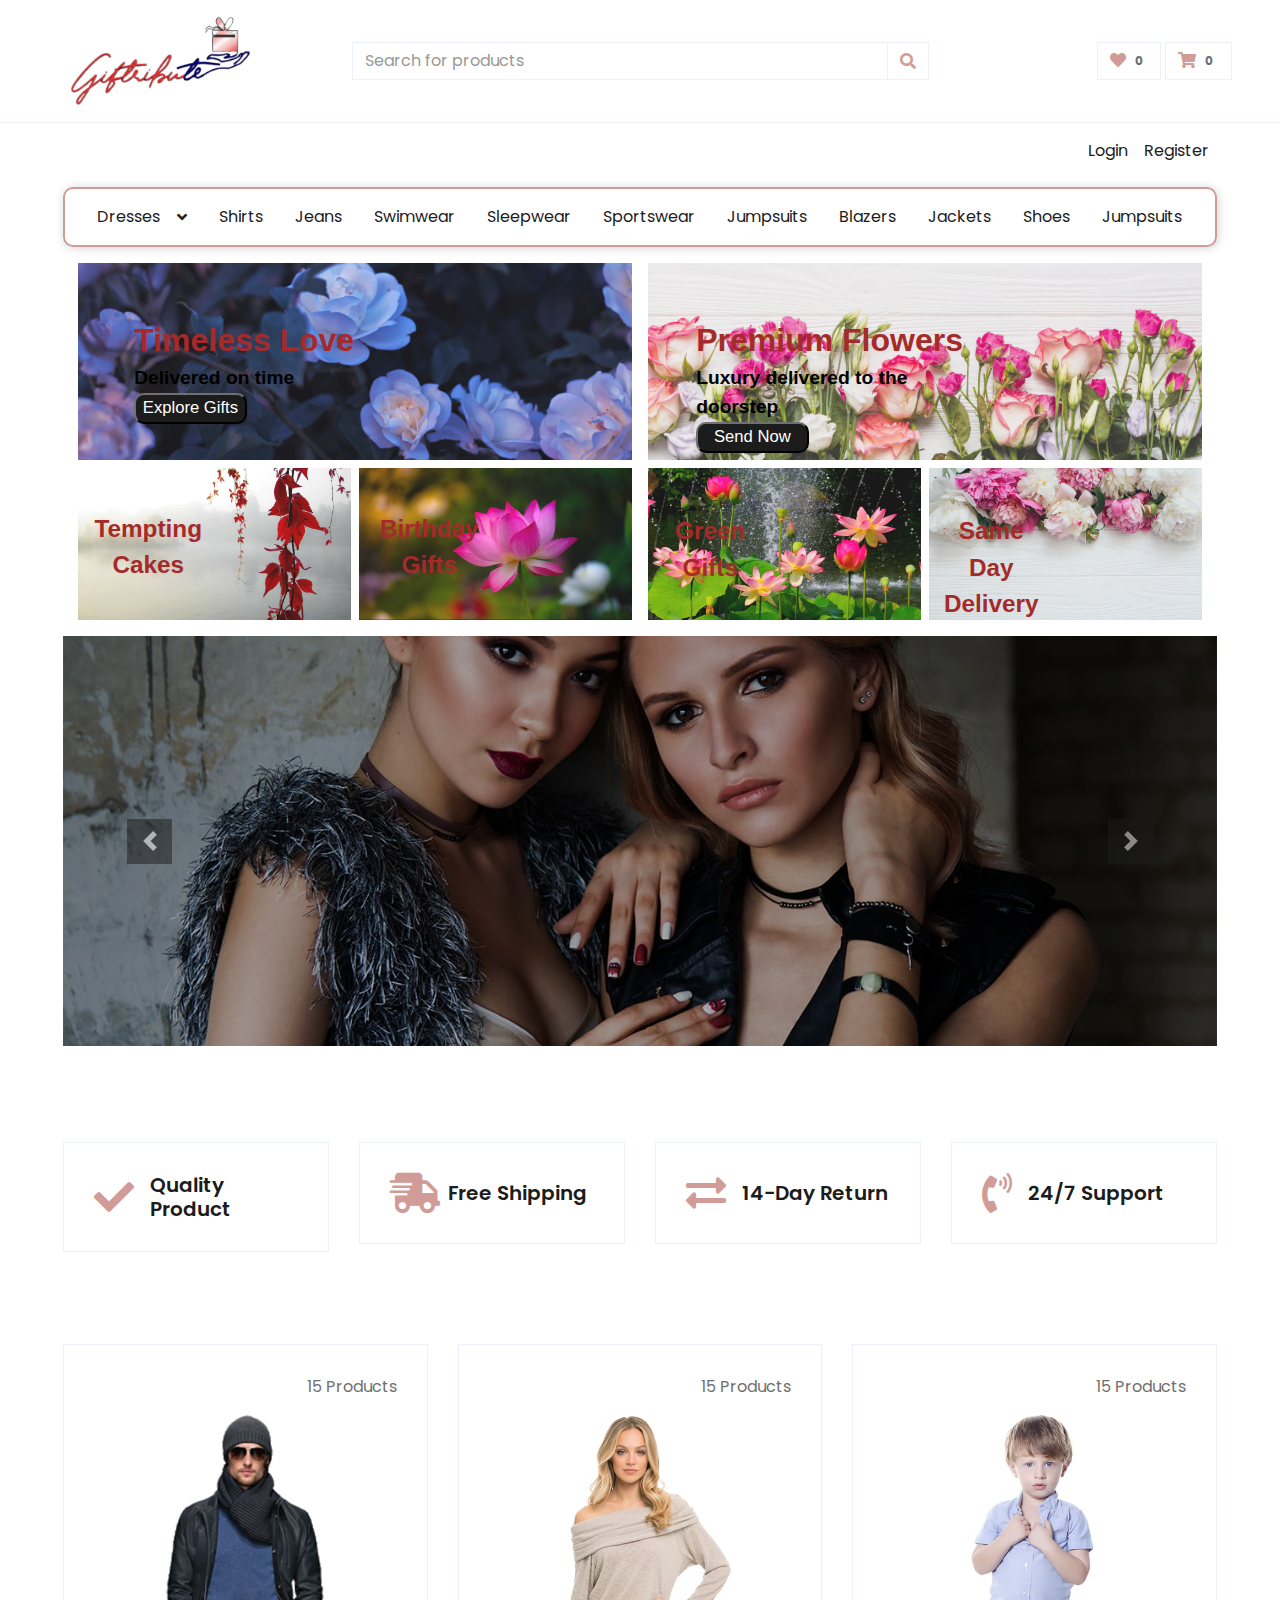
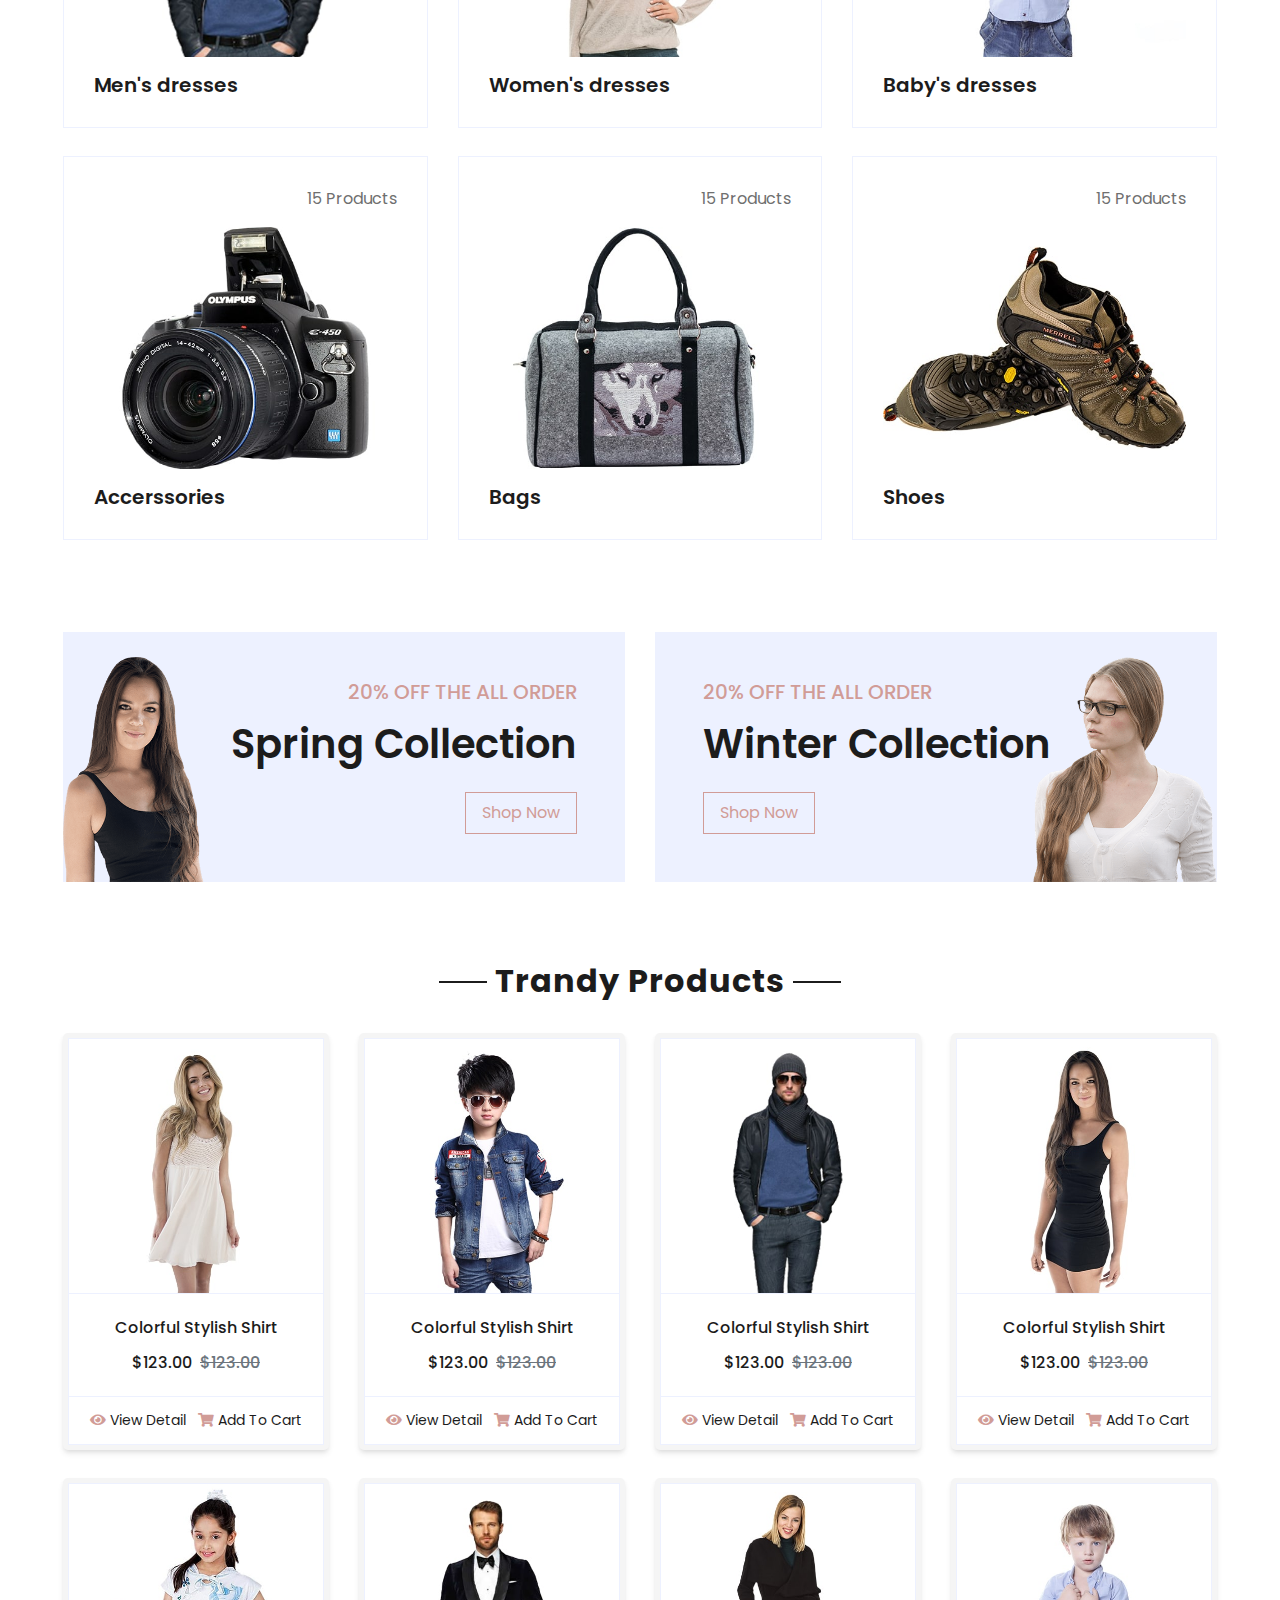
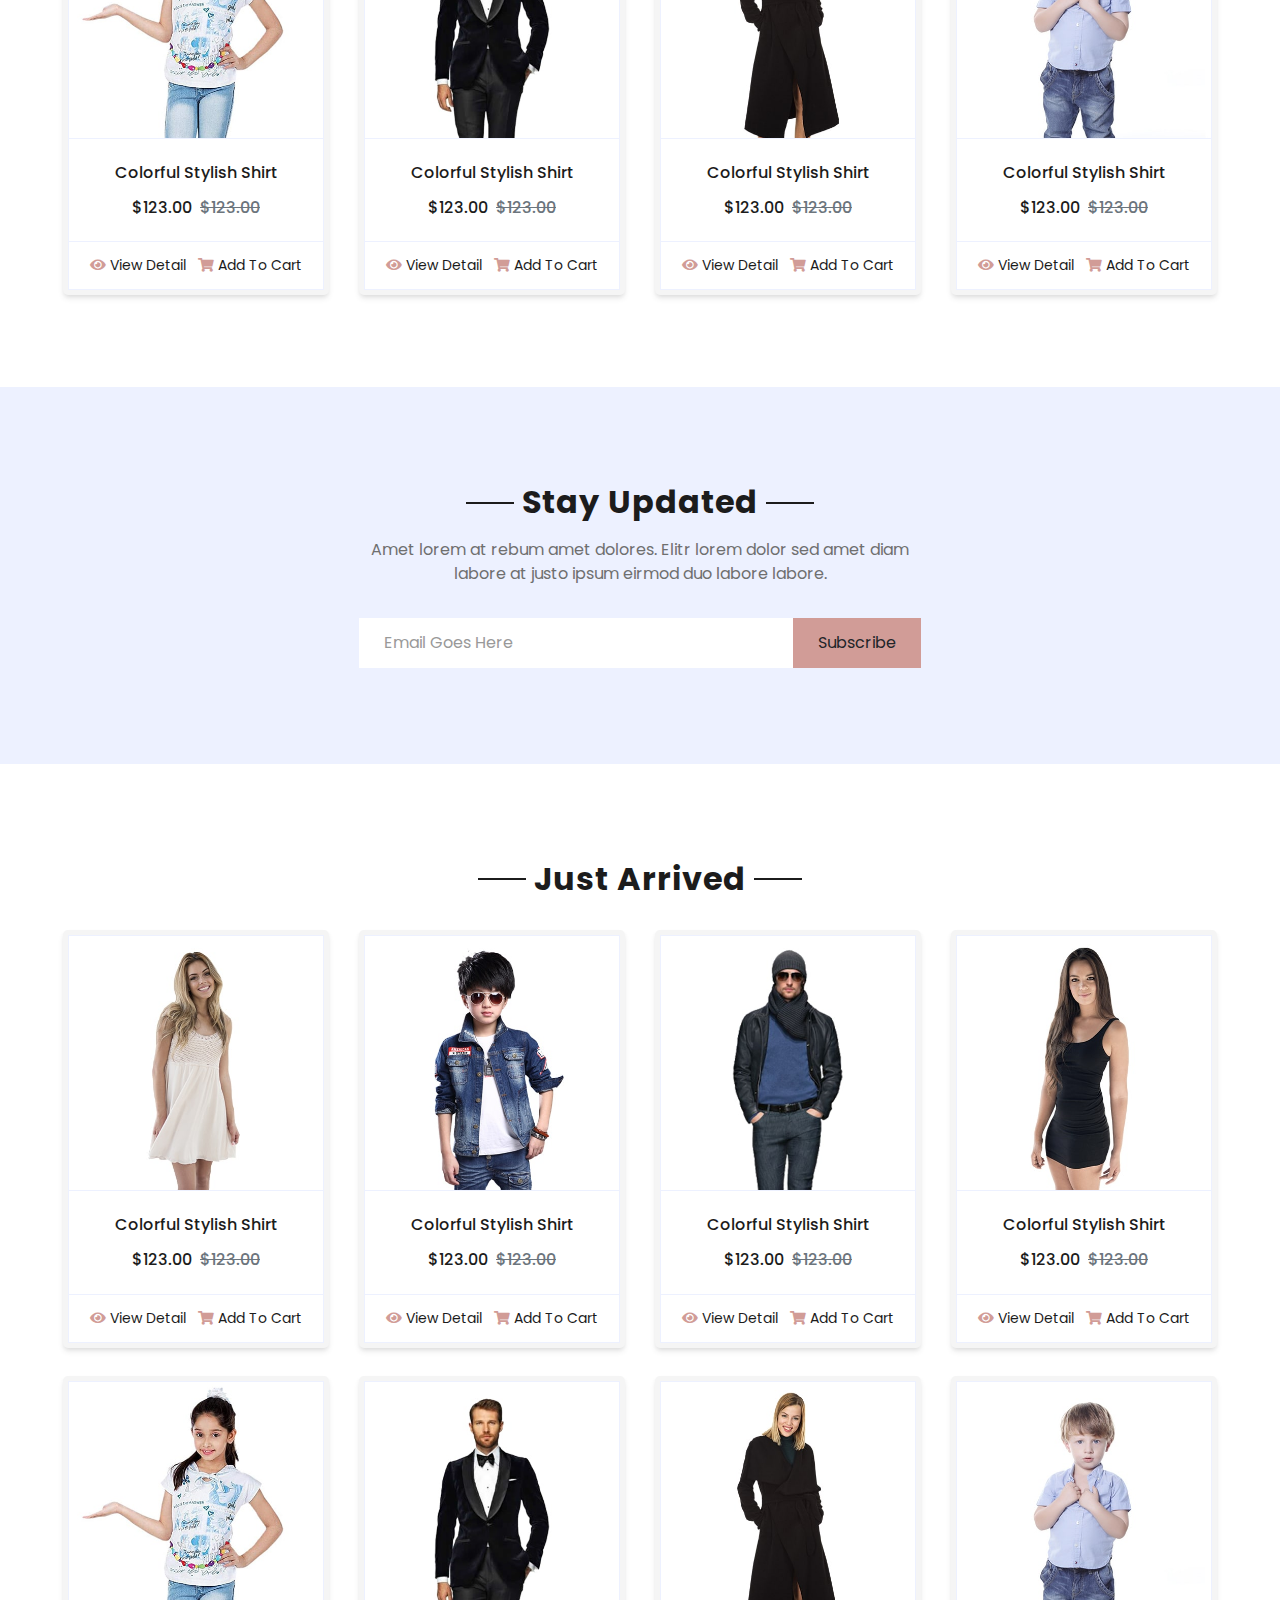
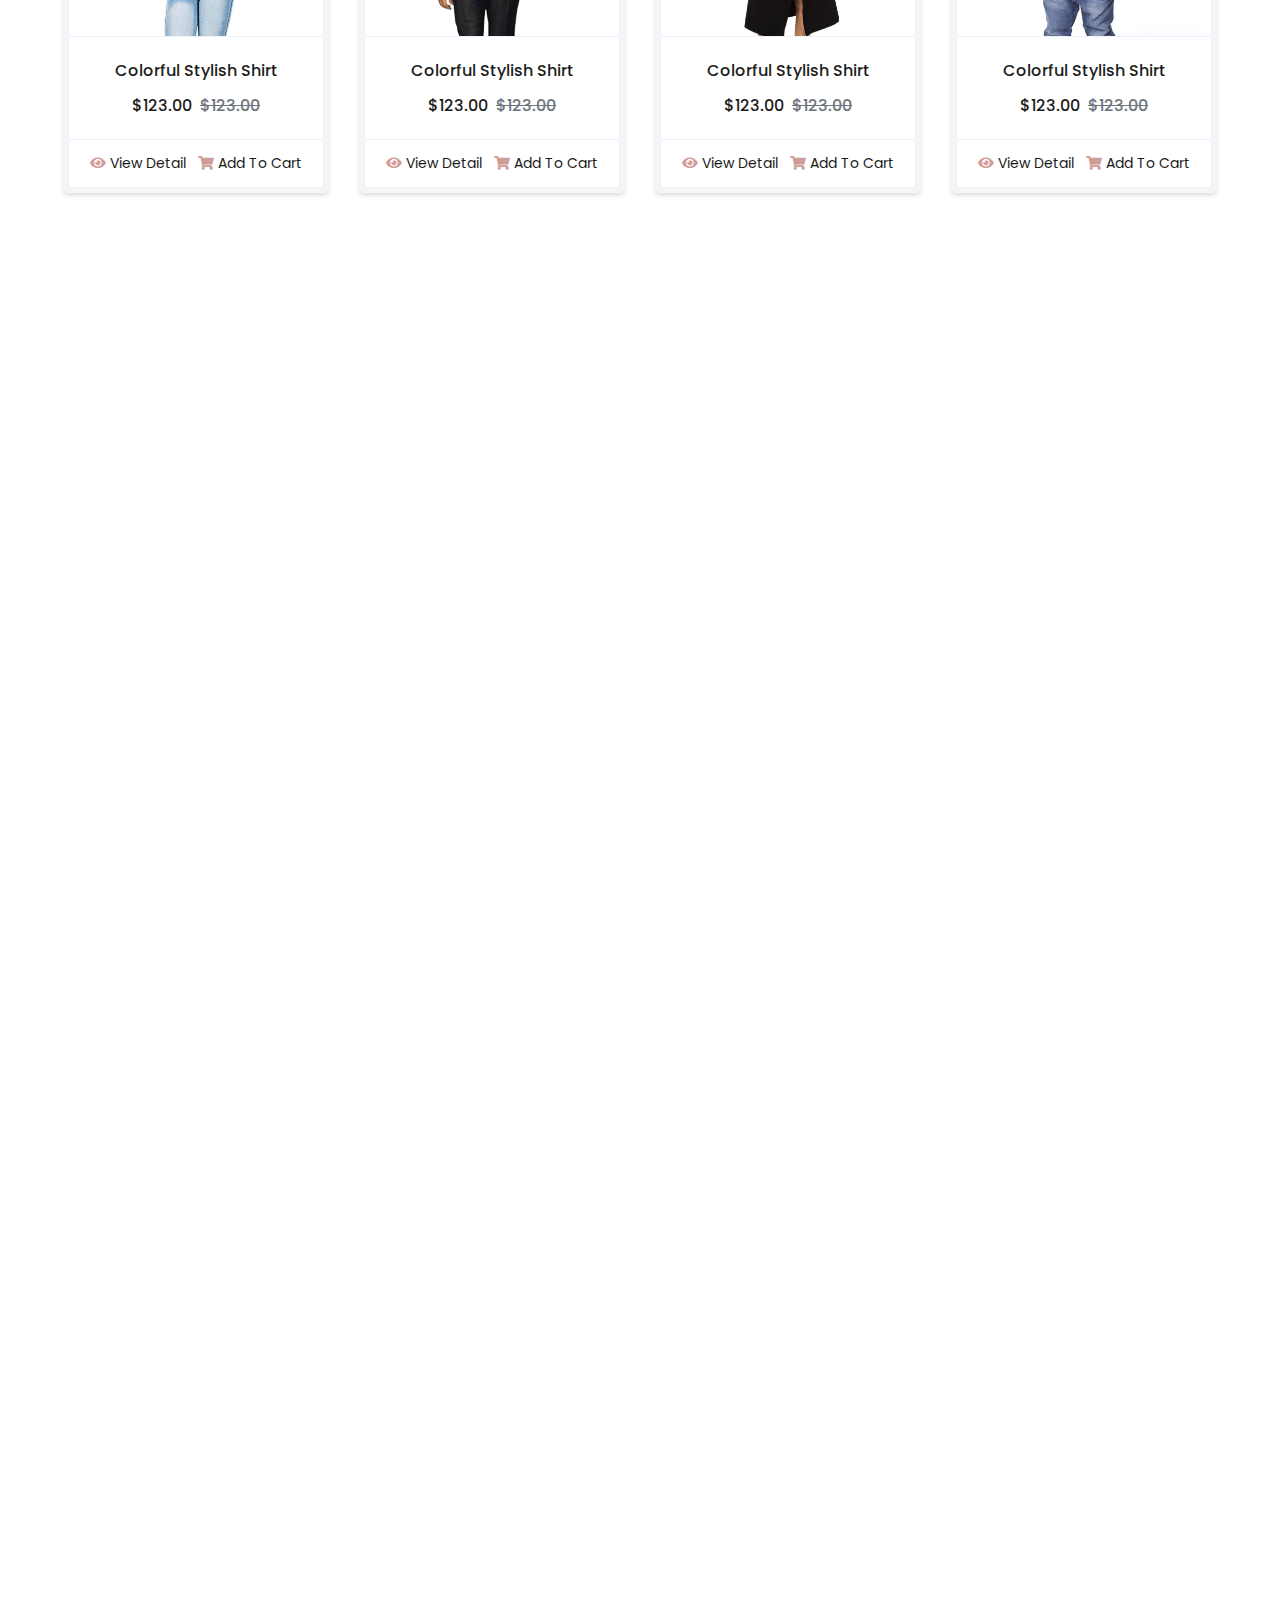
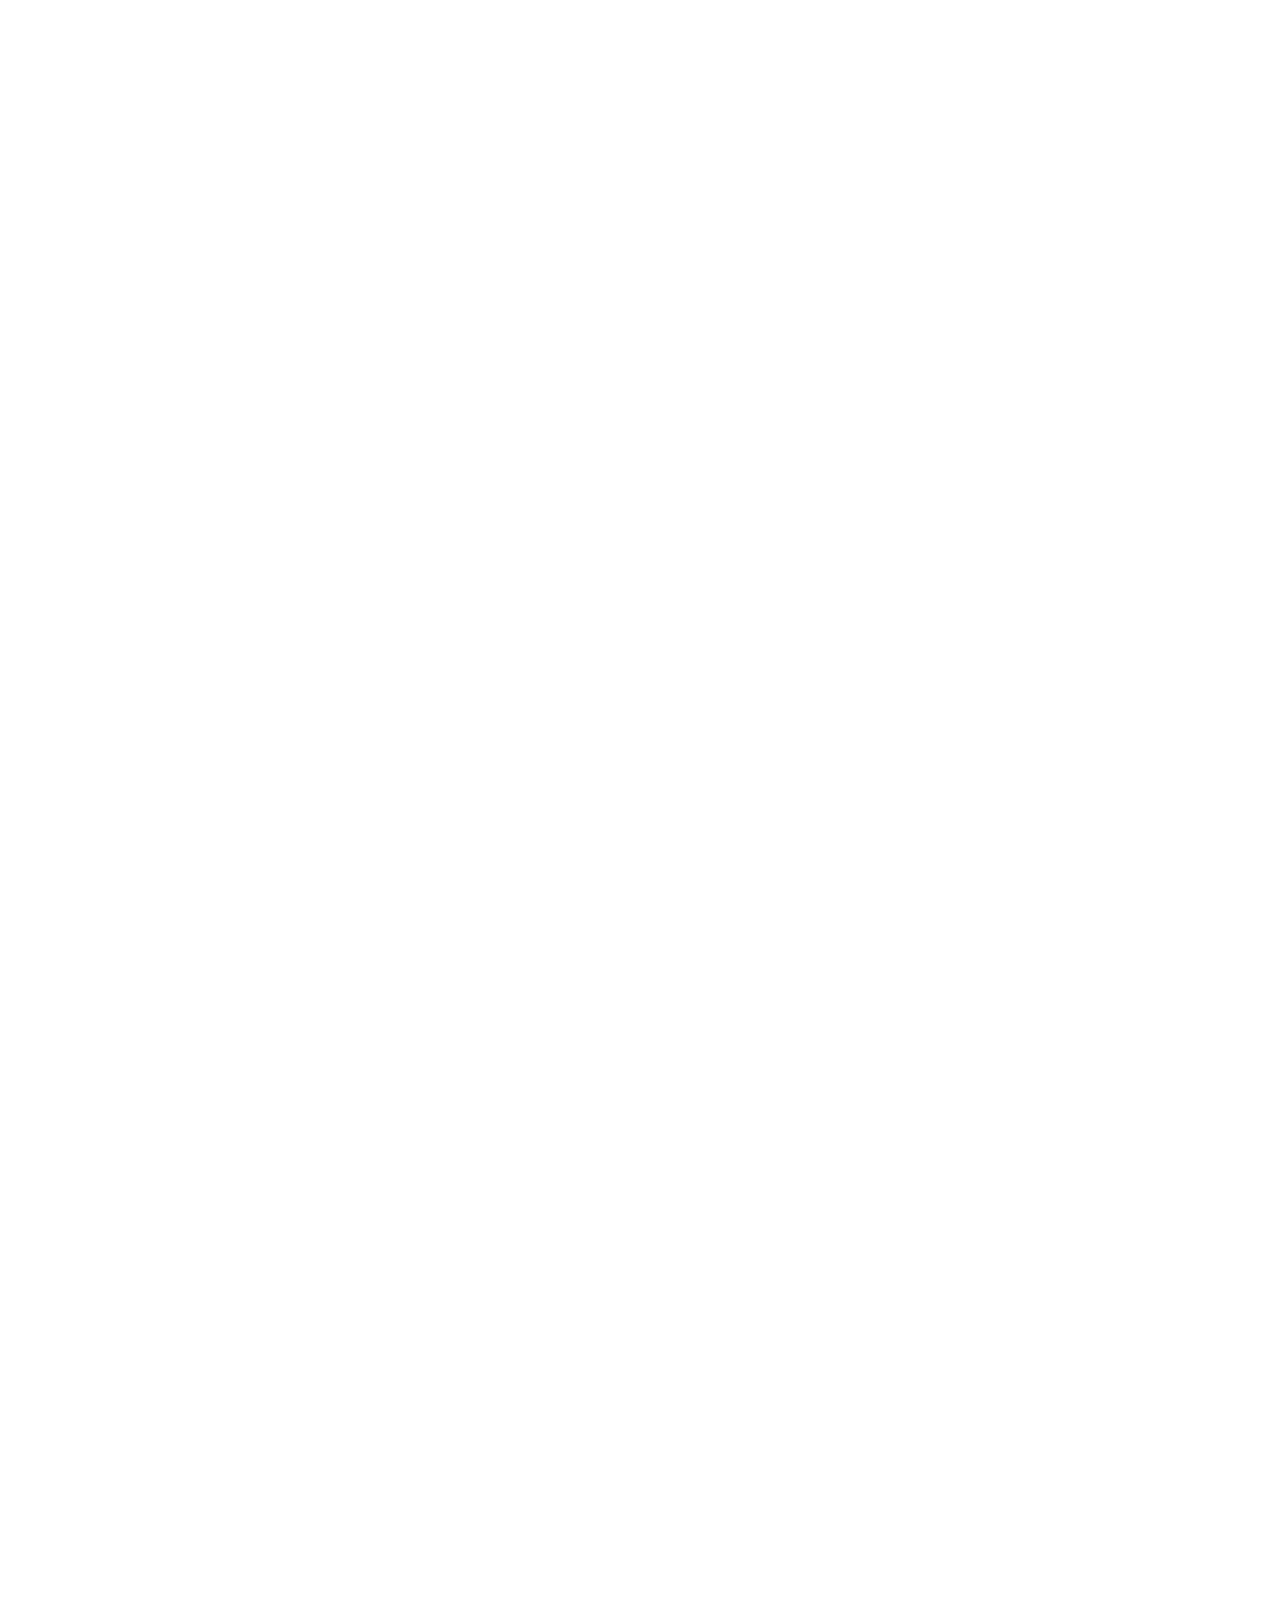
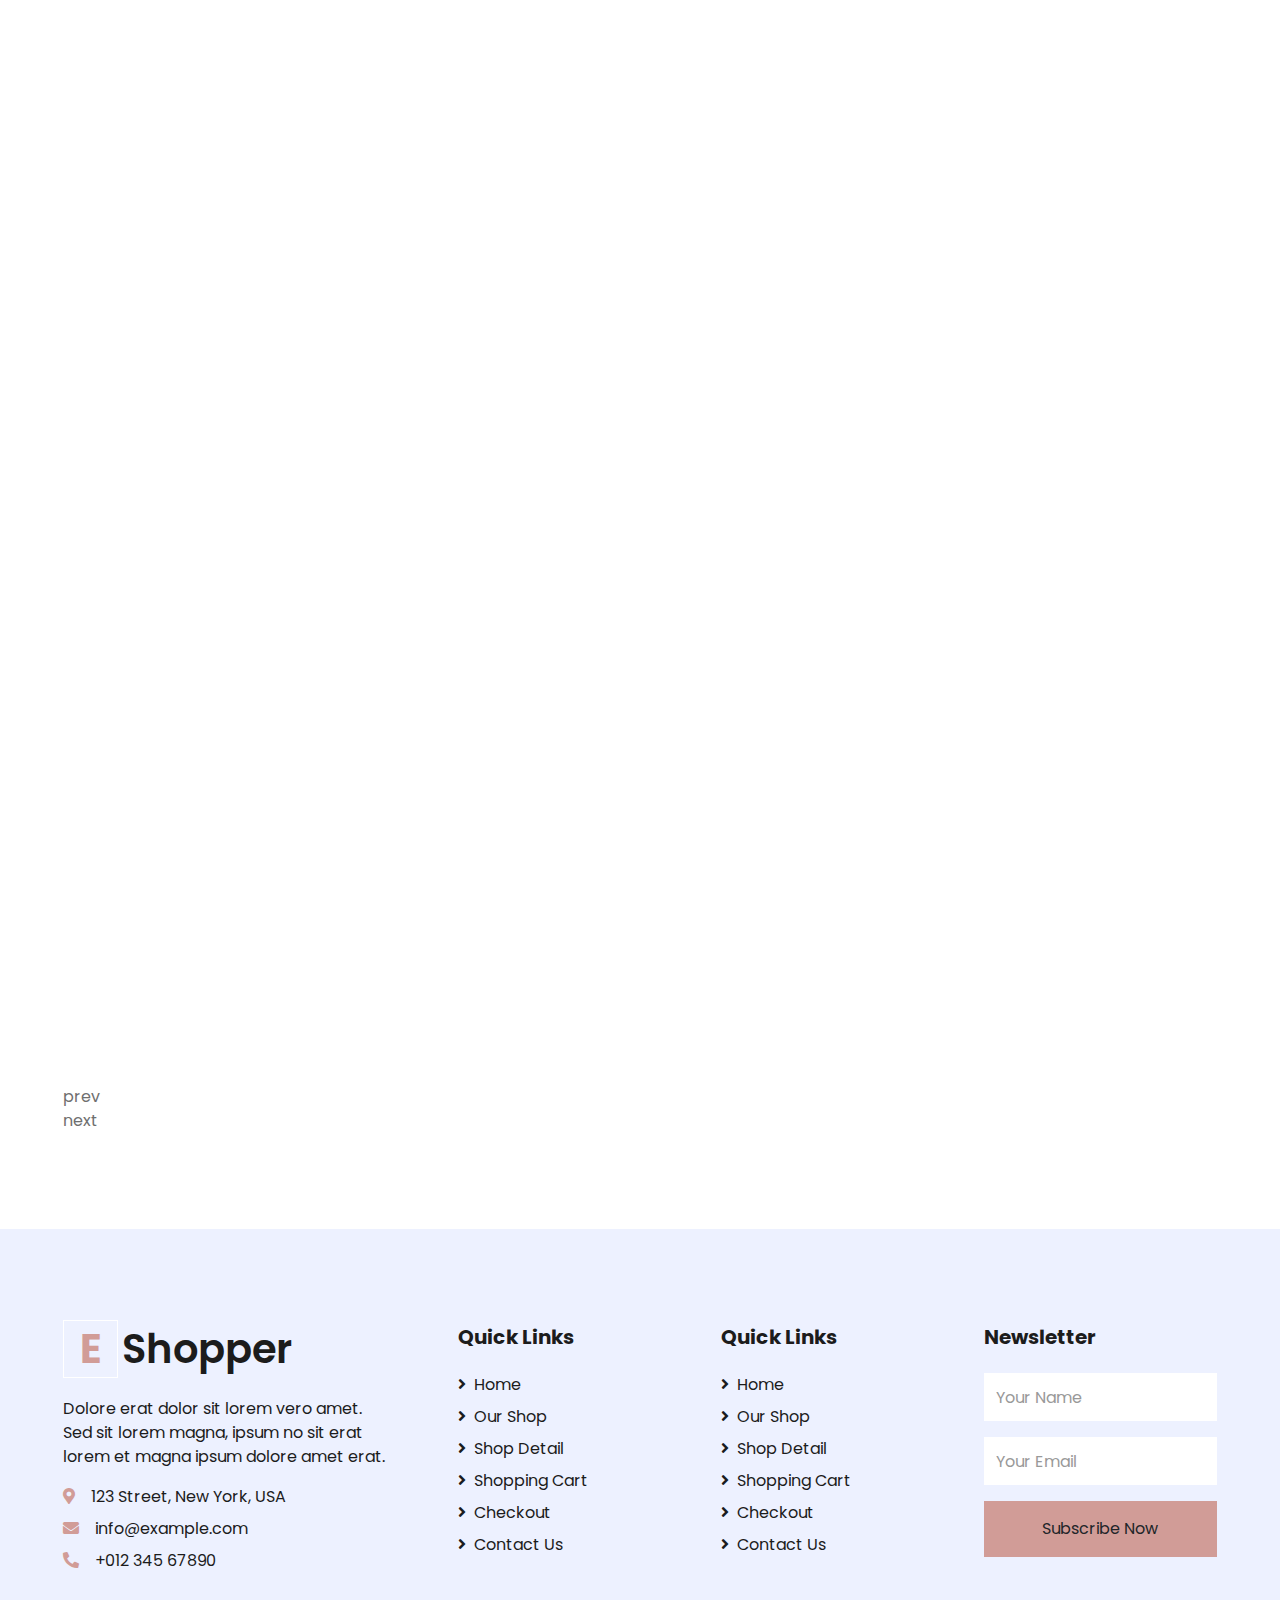
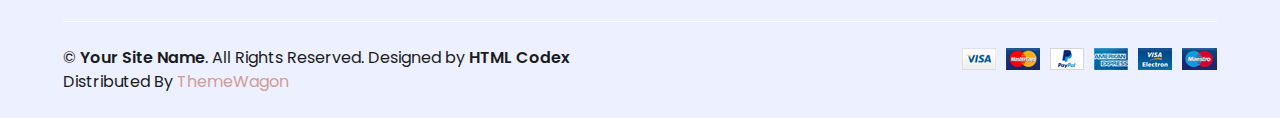
==== commit c54c9d7b: "Search Bar Fixed" ====
--- a/index.html
+++ b/index.html
@@ -1,78 +1,132 @@
 <!DOCTYPE html>
 <html lang="en">
-
-<head>
-    <meta charset="utf-8">
+  <head>
+    <meta charset="utf-8" />
     <title>EShopper - Bootstrap Shop Template</title>
-    <meta content="width=device-width, initial-scale=1.0" name="viewport">
-    <meta content="Free HTML Templates" name="keywords">
-    <meta content="Free HTML Templates" name="description">
+    <meta content="width=device-width, initial-scale=1.0" name="viewport" />
+    <meta content="Free HTML Templates" name="keywords" />
+    <meta content="Free HTML Templates" name="description" />
 
     <!-- Favicon -->
-    <link href="img/favicon.ico" rel="icon">
+    <link href="img/favicon.ico" rel="icon" />
 
     <!-- Google Web Fonts -->
-    <link rel="preconnect" href="https://fonts.gstatic.com">
-    <link href="https://fonts.googleapis.com/css2?family=Poppins:wght@100;200;300;400;500;600;700;800;900&display=swap" rel="stylesheet"> 
+    <link rel="preconnect" href="https://fonts.gstatic.com" />
+    <link
+      href="https://fonts.googleapis.com/css2?family=Poppins:wght@100;200;300;400;500;600;700;800;900&display=swap"
+      rel="stylesheet"
+    />
 
     <!-- Font Awesome -->
-    <link href="https://cdnjs.cloudflare.com/ajax/libs/font-awesome/5.10.0/css/all.min.css" rel="stylesheet">
+    <link
+      href="https://cdnjs.cloudflare.com/ajax/libs/font-awesome/5.10.0/css/all.min.css"
+      rel="stylesheet"
+    />
 
     <!-- Libraries Stylesheet -->
-    <link href="lib/owlcarousel/assets/owl.carousel.min.css" rel="stylesheet">
+    <link href="lib/owlcarousel/assets/owl.carousel.min.css" rel="stylesheet" />
 
     <!-- Customized Bootstrap Stylesheet -->
-    <link href="css/style.css" rel="stylesheet">
-</head>
-
-<body>
+    <link href="css/style.css" rel="stylesheet" />
+  </head>
+
+  <body>
     <!-- Topbar Start -->
-        <div class="row align-items-center py-3 px-xl-5">
-            <div class="col-lg-3 d-none d-lg-block">
-                <a href="" class="text-decoration-none pl-3">
-                    <img src="./img/logo.png" alt="logo" width="70%" />
-                </a>
-            </div>
-            <div class="col-lg-6 col-6 text-left">
-                <form action="">
-                    <div class="input-group">
-                        <input type="text" class="form-control" placeholder="Search for products">
-                        <div class="input-group-append">
-                            <span class="input-group-text bg-transparent text-primary">
-                                <i class="fa fa-search"></i>
-                            </span>
-                        </div>
-                    </div>
-                </form>
-            </div>
-            <div class="col-lg-3 col-6 text-right">
-                <a href="" class="btn border">
-                    <i class="fas fa-heart text-primary"></i>
-                    <span class="badge">0</span>
-                </a>
-                <a href="" class="btn border">
-                    <i class="fas fa-shopping-cart text-primary"></i>
-                    <span class="badge">0</span>
-                </a>
-            </div>
-        </div>
+
+    <div class="row align-items-center py-3 px-xl-5">
+      <div class="col-lg-3 d-none d-lg-block">
+        <a href="" class="text-decoration-none pl-3">
+          <img src="./img/logo.png" alt="logo" width="70%" />
+        </a>
+      </div>
+      <div class="col-lg-6 col-6 text-left d-none d-lg-block">
+        <form action="">
+          <div class="input-group">
+            <input
+              type="text"
+              class="form-control"
+              placeholder="Search for products"
+            />
+            <div class="input-group-append">
+              <span class="input-group-text bg-transparent text-primary">
+                <i class="fa fa-search"></i>
+              </span>
+            </div>
+          </div>
+        </form>
+      </div>
+      <div class="col-lg-3 col-6 text-right d-none d-lg-block">
+        <a href="" class="btn border">
+          <i class="fas fa-heart text-primary"></i>
+          <span class="badge">0</span>
+        </a>
+        <a href="" class="btn border">
+          <i class="fas fa-shopping-cart text-primary"></i>
+          <span class="badge">0</span>
+        </a>
+      </div>
     </div>
+
+    <div class="mobile-bar d-flex justify-content-end d-lg-none">
+      <div class="second d-flex">
+        <div class="mobile-search">
+          <form action="">
+            <div class="input-group">
+              <input
+                type="text"
+                class="form-control"
+                placeholder="Search for products"
+              />
+              <div class="input-group-append">
+                <span class="input-group-text bg-transparent text-primary">
+                  <i class="fa fa-search"></i>
+                </span>
+              </div>
+            </div>
+          </form>
+        </div>
+        <div class="mobile-icon pl-2">
+          <a href="" class="btn border">
+            <i class="fas fa-heart text-primary fa-xs"></i>
+            <span class="badge">0</span>
+          </a>
+          <a href="" class="btn border">
+            <i class="fas fa-shopping-cart text-primary fa-xs"></i>
+            <span class="badge">0</span>
+          </a>
+        </div>
+      </div>
+    </div>
+
     <!-- Topbar End -->
-
 
     <!-- Navbar Start -->
     <div class="container-fluid mb-5">
-        <div class="row border-top px-xl-5">
-            <div class="col-lg">
-                <nav class="navbar navbar-expand-lg bg-light navbar-light py-3 py-lg-0 px-0">
-                    <a href="" class="text-decoration-none d-block d-lg-none pl-3" style="width: 50%">
-                        <img src="./img/logo.png" alt="logo" width="70%" />
-                    </a>
-                    <button type="button" class="navbar-toggler sidebar_button" data-toggle="collapse" data-target="#sidebar">
-                        <span class="navbar-toggler-icon"></span>
-                    </button>
-                    <div class="collapse navbar-collapse justify-content-between mb-3 mt-3" id="navbarCollapse">
-                        <!-- <div class="navbar-nav mr-auto py-0">
+      <div class="row border-top px-xl-5">
+        <div class="col-lg">
+          <nav
+            class="navbar navbar-expand-lg bg-light navbar-light py-3 py-lg-0 px-0"
+          >
+            <a
+              href=""
+              class="text-decoration-none d-block d-lg-none pl-3"
+              style="width: 50%"
+            >
+              <img src="./img/logo.png" alt="logo" width="70%" />
+            </a>
+            <button
+              type="button"
+              class="navbar-toggler sidebar_button"
+              data-toggle="collapse"
+              data-target="#sidebar"
+            >
+              <span class="navbar-toggler-icon"></span>
+            </button>
+            <div
+              class="collapse navbar-collapse justify-content-between mb-3 mt-3"
+              id="navbarCollapse"
+            >
+              <!-- <div class="navbar-nav mr-auto py-0">
                             <a href="index.html" class="nav-item nav-link active">Home</a>
                             <a href="shop.html" class="nav-item nav-link">Shop</a>
                             <a href="detail.html" class="nav-item nav-link">Shop Detail</a>
@@ -85,874 +139,1241 @@
                             </div>
                             <a href="contact.html" class="nav-item nav-link">Contact</a>
                         </div> -->
-                        <div class="navbar-nav ml-auto py-0">
-                            <a href="" class="nav-item nav-link">Login</a>
-                            <a href="" class="nav-item nav-link">Register</a>
-                        </div>
+              <div class="navbar-nav ml-auto py-0">
+                <a href="" class="nav-item nav-link">Login</a>
+                <a href="" class="nav-item nav-link">Register</a>
+              </div>
+            </div>
+            <!-- categories section mobile start -->
+            <div id="sidebar" class="sidebar mobile_view collapse">
+              <div class="sidebar-top">
+                <button
+                  type="button"
+                  class="navbar-toggler sidebar_button"
+                  data-toggle="collapse"
+                  data-target="#sidebar"
+                >
+                  <i class="fas fa-times"></i>
+                </button>
+                <ul class="nav_list">
+                  <li>
+                    <a href="#">
+                      <span class="links_name">Shirts</span>
+                    </a>
+                  </li>
+                  <li>
+                    <a href="#">
+                      <span class="links_name">Jeans</span>
+                    </a>
+                  </li>
+                  <li>
+                    <a href="#">
+                      <span class="links_name">Sleepwear</span>
+                    </a>
+                  </li>
+                  <li>
+                    <a href="#">
+                      <span class="links_name">Shirts</span>
+                    </a>
+                  </li>
+                  <li>
+                    <a href="#">
+                      <span class="links_name">Shirts</span>
+                    </a>
+                  </li>
+                  <li>
+                    <a href="#">
+                      <span class="links_name">Shirts</span>
+                    </a>
+                  </li>
+                  <li>
+                    <a href="#">
+                      <span class="links_name">Shirts</span>
+                    </a>
+                  </li>
+                  <li>
+                    <a href="#">
+                      <span class="links_name">Shirts</span>
+                    </a>
+                  </li>
+                  <li>
+                    <a href="#">
+                      <span class="links_name">Shirts</span>
+                    </a>
+                  </li>
+                  <li>
+                    <a href="#">
+                      <span class="links_name">Shirts</span>
+                    </a>
+                  </li>
+                </ul>
+              </div>
+              <div class="authentication_buttons">
+                <span class="auth_buttons">Login</span>
+                <span class="auth_buttons">Signup</span>
+              </div>
+            </div>
+
+            <!-- categories section mobile end -->
+          </nav>
+
+          <!-- Categories Section desktop start -->
+          <div class="col-lg category-section desktop_view">
+            <a
+              class="btn categories-tab shadow-none align-items-center justify-content-between bg-primary text-white w-100"
+              data-toggle="collapse"
+              href="#navbar-vertical"
+              style="height: 65px; margin-top: -1px; padding: 0 30px"
+            >
+              <h6 class="m-0">Categories</h6>
+              <i class="fa fa-angle-down text-dark"></i>
+            </a>
+            <nav
+              class="collapse show navbar navbar-light p-0"
+              id="navbar-vertical"
+            >
+              <div class="navbar-nav category-nav w-100">
+                <div class="nav-item category-nav-item dropdown">
+                  <a href="#" class="nav-link" data-toggle="dropdown"
+                    >Dresses
+                    <i class="fa fa-angle-down float-right mt-1 ml-2"></i
+                  ></a>
+                  <div
+                    class="dropdown-menu position-absolute bg-secondary border-0 rounded-0 m-0"
+                  >
+                    <a href="" class="dropdown-item">Men's Dresses</a>
+                    <a href="" class="dropdown-item">Women's Dresses</a>
+                    <a href="" class="dropdown-item">Baby's Dresses</a>
+                  </div>
+                </div>
+                <a href="" class="nav-item category-nav-item nav-link"
+                  >Shirts</a
+                >
+                <a href="" class="nav-item category-nav-item nav-link">Jeans</a>
+                <a href="" class="nav-item category-nav-item nav-link"
+                  >Swimwear</a
+                >
+                <a href="" class="nav-item category-nav-item nav-link"
+                  >Sleepwear</a
+                >
+                <a href="" class="nav-item category-nav-item nav-link"
+                  >Sportswear</a
+                >
+                <a href="" class="nav-item category-nav-item nav-link"
+                  >Jumpsuits</a
+                >
+                <a href="" class="nav-item category-nav-item nav-link"
+                  >Blazers</a
+                >
+                <a href="" class="nav-item category-nav-item nav-link"
+                  >Jackets</a
+                >
+                <a href="" class="nav-item category-nav-item nav-link">Shoes</a>
+                <a href="" class="nav-item category-nav-item nav-link"
+                  >Jumpsuits</a
+                >
+                <a href="" class="nav-item category-nav-item nav-link"
+                  >Blazers</a
+                >
+                <a href="" class="nav-item category-nav-item nav-link"
+                  >Jackets</a
+                >
+                <a href="" class="nav-item category-nav-item nav-link">Shoes</a>
+                <a href="" class="nav-item category-nav-item nav-link"
+                  >Sportswear</a
+                >
+                <a href="" class="nav-item category-nav-item nav-link"
+                  >Jumpsuits</a
+                >
+                <a href="" class="nav-item category-nav-item nav-link"
+                  >Blazers</a
+                >
+                <a href="" class="nav-item category-nav-item nav-link"
+                  >Jackets</a
+                >
+                <a href="" class="nav-item category-nav-item nav-link">Shoes</a>
+                <a href="" class="nav-item category-nav-item nav-link"
+                  >Jumpsuits</a
+                >
+                <a href="" class="nav-item category-nav-item nav-link"
+                  >Blazers</a
+                >
+                <a href="" class="nav-item category-nav-item nav-link"
+                  >Jackets</a
+                >
+                <a href="" class="nav-item category-nav-item nav-link">Shoes</a>
+              </div>
+            </nav>
+          </div>
+          <!-- Categories section desktop end -->
+
+          <!-- photo section -->
+          <div
+            class="desktop_view container-fluid d-flex justify-content-between"
+          >
+            <!-- left side -->
+            <div class="d-flex flex-column">
+              <div class="pr-2 pt-2 parent">
+                <img class="photo" src="img/big1.jpg" alt="big-image" />
+                <div class="child">
+                  <div class="d-flex flex-column">
+                    <div>Timeless Love</div>
+                    <div style="font-size: 1.5vw; color: black">
+                      Delivered on time
                     </div>
-                    <!-- categories section mobile start -->
-                <div id="sidebar" class="sidebar mobile_view collapse">
-                    <div class="sidebar-top">
-                        <button type="button" class="navbar-toggler sidebar_button" data-toggle="collapse" data-target="#sidebar">
-                            <i class="fas fa-times"></i>
-                        </button>
-                        <ul class="nav_list">
-                            <li>
-                                <a href="#">
-                                    <span class="links_name">Shirts</span>
-                                </a>
-                            </li>
-                            <li>
-                                <a href="#">
-                                    <span class="links_name">Jeans</span>
-                                </a>
-                            </li>
-                            <li>
-                                <a href="#">
-                                    <span class="links_name">Sleepwear</span>
-                                </a>
-                            </li>
-                            <li>
-                                <a href="#">
-                                    <span class="links_name">Shirts</span>
-                                </a>
-                            </li>
-                            <li>
-                                <a href="#">
-                                    <span class="links_name">Shirts</span>
-                                </a>
-                            </li>
-                            <li>
-                                <a href="#">
-                                    <span class="links_name">Shirts</span>
-                                </a>
-                            </li>
-                            <li>
-                                <a href="#">
-                                    <span class="links_name">Shirts</span>
-                                </a>
-                            </li>
-                            <li>
-                                <a href="#">
-                                    <span class="links_name">Shirts</span>
-                                </a>
-                            </li>
-                            <li>
-                                <a href="#">
-                                    <span class="links_name">Shirts</span>
-                                </a>
-                            </li>
-                            <li>
-                                <a href="#">
-                                    <span class="links_name">Shirts</span>
-                                </a>
-                            </li>
-                        </ul>
+                    <button class="pic_buttons btn-dark">Explore Gifts</button>
+                  </div>
+                </div>
+              </div>
+              <div class="d-flex justify-content-between">
+                <div class="pr-2 pt-2 pb-2 parent">
+                  <img class="photo" src="./img/sm1.jpg" alt="normal-image" />
+                  <div class="child_1">
+                    <div>Tempting Cakes</div>
+                  </div>
+                </div>
+                <div class="pr-2 pt-2 pb-2 parent">
+                  <img class="photo" src="./img/sm2.jpg" alt="normal-image" />
+                  <div class="child_1">
+                    <div>Birthday Gifts</div>
+                  </div>
+                </div>
+              </div>
+            </div>
+            <!-- right side -->
+            <div class="d-flex flex-column">
+              <div class="pl-2 pt-2 parent">
+                <img class="photo" src="./img/big2.jpg" alt="big-image" />
+                <div class="child">
+                  <div class="d-flex flex-column">
+                    <div>Premium Flowers</div>
+                    <div style="font-size: 1.5vw; color: black">
+                      Luxury delivered to the doorstep
                     </div>
-                    <div class="authentication_buttons">
-                        <span class="auth_buttons">Login</span>
-                        <span class="auth_buttons">Signup</span>
+                    <button class="pic_buttons btn-dark">Send Now</button>
+                  </div>
+                </div>
+              </div>
+              <div class="d-flex justify-content-between">
+                <div class="pl-2 pt-2 pb-3 parent">
+                  <img class="photo" src="./img/sm3.jpg" alt="normal-image" />
+                  <div class="child_1">
+                    <div>Green Gifts</div>
+                  </div>
+                </div>
+                <div class="pl-2 pt-2 pb-3 parent">
+                  <img class="photo" src="./img/sm4.jpg" alt="normal-image" />
+                  <div class="child_1">
+                    <div>Same Day Delivery</div>
+                  </div>
+                </div>
+              </div>
+            </div>
+          </div>
+          <div
+            class="container-fluid d-flex justify-content-between mobile_view"
+          >
+            <div class="d-flex flex-column">
+              <div class="pl-2 pt-2 parent">
+                <img class="photo" src="./img/big2.jpg" alt="big-image" />
+                <div class="child">
+                  <div class="d-flex flex-column">
+                    <div>Premium Flowers</div>
+                    <div style="font-size: 1.5vw; color: black">
+                      Luxury delivered to the doorstep
                     </div>
-                </div>
-
-                <!-- categories section mobile end -->
-                </nav>
-
-                <!-- Categories Section desktop start -->
-                <div class="col-lg category-section desktop_view">
-                    <a class="btn categories-tab shadow-none align-items-center justify-content-between bg-primary text-white w-100" data-toggle="collapse" href="#navbar-vertical" style="height: 65px; margin-top: -1px; padding: 0 30px;">
-                        <h6 class="m-0">Categories</h6>
-                        <i class="fa fa-angle-down text-dark"></i>
-                    </a>
-                    <nav class="collapse show navbar navbar-light p-0" id="navbar-vertical">
-                        <div class="navbar-nav category-nav w-100">
-                            <div class="nav-item category-nav-item dropdown">
-                                <a href="#" class="nav-link" data-toggle="dropdown">Dresses <i class="fa fa-angle-down float-right mt-1 ml-2"></i></a>
-                                <div class="dropdown-menu position-absolute bg-secondary border-0 rounded-0 m-0">
-                                    <a href="" class="dropdown-item">Men's Dresses</a>
-                                    <a href="" class="dropdown-item">Women's Dresses</a>
-                                    <a href="" class="dropdown-item">Baby's Dresses</a>
-                                </div>
-                            </div>
-                            <a href="" class="nav-item category-nav-item nav-link">Shirts</a>
-                            <a href="" class="nav-item category-nav-item nav-link">Jeans</a>
-                            <a href="" class="nav-item category-nav-item nav-link">Swimwear</a>
-                            <a href="" class="nav-item category-nav-item nav-link">Sleepwear</a>
-                            <a href="" class="nav-item category-nav-item nav-link">Sportswear</a>
-                            <a href="" class="nav-item category-nav-item nav-link">Jumpsuits</a>
-                            <a href="" class="nav-item category-nav-item nav-link">Blazers</a>
-                            <a href="" class="nav-item category-nav-item nav-link">Jackets</a>
-                            <a href="" class="nav-item category-nav-item nav-link">Shoes</a>
-                            <a href="" class="nav-item category-nav-item nav-link">Jumpsuits</a>
-                            <a href="" class="nav-item category-nav-item nav-link">Blazers</a>
-                            <a href="" class="nav-item category-nav-item nav-link">Jackets</a>
-                            <a href="" class="nav-item category-nav-item nav-link">Shoes</a>
-                            <a href="" class="nav-item category-nav-item nav-link">Sportswear</a>
-                            <a href="" class="nav-item category-nav-item nav-link">Jumpsuits</a>
-                            <a href="" class="nav-item category-nav-item nav-link">Blazers</a>
-                            <a href="" class="nav-item category-nav-item nav-link">Jackets</a>
-                            <a href="" class="nav-item category-nav-item nav-link">Shoes</a>
-                            <a href="" class="nav-item category-nav-item nav-link">Jumpsuits</a>
-                            <a href="" class="nav-item category-nav-item nav-link">Blazers</a>
-                            <a href="" class="nav-item category-nav-item nav-link">Jackets</a>
-                            <a href="" class="nav-item category-nav-item nav-link">Shoes</a>
-                        </div>
-                    </nav>
-                </div>
-                <!-- Categories section desktop end -->
-
-                <!-- photo section -->
-                <div class="desktop_view container-fluid d-flex justify-content-between">
-                    <!-- left side -->
-                    <div class="d-flex flex-column">
-                        <div class="pr-2 pt-2 parent">
-                            <img class="photo" src="img/big1.jpg" alt="big-image">
-                            <div class="child">
-                                <div class="d-flex flex-column">
-                                    <div>Timeless Love</div>
-                                    <div style="font-size: 1.5vw; color:black;">Delivered on time</div>
-                                    <button class="pic_buttons btn-dark">Explore Gifts</button>
-                                </div>
-                            </div>
-                        </div>
-                        <div class="d-flex justify-content-between">
-                            <div class="pr-2 pt-2 pb-2 parent">
-                                <img class="photo" src="./img/sm1.jpg" alt="normal-image">
-                                <div class="child_1">
-                                    <div>Tempting Cakes</div>
-                                </div>
-                            </div>
-                            <div class="pr-2 pt-2 pb-2 parent">
-                                <img class="photo" src="./img/sm2.jpg" alt="normal-image">
-                                <div class="child_1">
-                                    <div>Birthday Gifts</div>
-                                </div>
-                            </div>
-                        </div>    
-                    </div>
-                    <!-- right side -->
-                    <div class="d-flex flex-column">
-                        <div class="pl-2 pt-2 parent">
-                            <img class="photo" src="./img/big2.jpg" alt="big-image">
-                            <div class="child">
-                                <div class="d-flex flex-column">
-                                    <div>Premium Flowers</div>
-                                    <div style="font-size: 1.5vw; color: black;">Luxury delivered to the doorstep</div>
-                                    <button class="pic_buttons btn-dark">Send Now</button>
-                                </div>
-                            </div>
-                        </div>
-                        <div class="d-flex justify-content-between ">
-                            <div class="pl-2 pt-2 pb-3 parent">
-                                <img class="photo" src="./img/sm3.jpg" alt="normal-image">
-                                <div class="child_1">
-                                    <div>Green Gifts</div>
-                                </div>
-                            </div>
-                            <div class="pl-2 pt-2 pb-3 parent">
-                                <img class="photo" src="./img/sm4.jpg" alt="normal-image">
-                                <div class="child_1">
-                                    <div>Same Day Delivery</div>
-                                </div>
-                            </div>
-                        </div>    
-                    </div>
-                </div>
-                <div class="container-fluid d-flex justify-content-between mobile_view">
-                    <div class="d-flex flex-column">
-                        <div class="pl-2 pt-2 parent">
-                            <img class="photo" src="./img/big2.jpg" alt="big-image">
-                            <div class="child">
-                                <div class="d-flex flex-column">
-                                    <div>Premium Flowers</div>
-                                    <div style="font-size: 1.5vw; color: black;">Luxury delivered to the doorstep</div>
-                                    <button class="pic_buttons btn-dark">Send Now</button>
-                                </div>
-                            </div>
-                        </div>
-                        <div class="d-flex justify-content-between ">
-                            <div class="pl-2 pt-2 pb-3 parent">
-                                <img class="photo" src="./img/sm3.jpg" alt="normal-image">
-                                <div class="child_1">
-                                    <div>Green Gifts</div>
-                                </div>
-                            </div>
-                            <div class="pl-2 pt-2 pb-3 parent">
-                                <img class="photo" src="./img/sm4.jpg" alt="normal-image">
-                                <div class="child_1">
-                                    <div>Same Day Delivery</div>
-                                </div>
-                            </div>
-                        </div>    
-                    </div>
-                </div>
-                <!-- photo section end   -->
-
-
-                
-                <div id="header-carousel" class="carousel slide" data-ride="carousel">
-                    <div class="carousel-inner">
-                        <div class="carousel-item active" style="height: 410px;">
-                            <img class="img-fluid" src="img/carousel-1.jpg" alt="Image">
-                            <div class="carousel-caption d-flex flex-column align-items-center justify-content-center">
-                                <!-- <div class="p-3" style="max-width: 700px;">
+                    <button class="pic_buttons btn-dark">Send Now</button>
+                  </div>
+                </div>
+              </div>
+              <div class="d-flex justify-content-between">
+                <div class="pl-2 pt-2 pb-3 parent">
+                  <img class="photo" src="./img/sm3.jpg" alt="normal-image" />
+                  <div class="child_1">
+                    <div>Green Gifts</div>
+                  </div>
+                </div>
+                <div class="pl-2 pt-2 pb-3 parent">
+                  <img class="photo" src="./img/sm4.jpg" alt="normal-image" />
+                  <div class="child_1">
+                    <div>Same Day Delivery</div>
+                  </div>
+                </div>
+              </div>
+            </div>
+          </div>
+          <!-- photo section end   -->
+
+          <div id="header-carousel" class="carousel slide" data-ride="carousel">
+            <div class="carousel-inner">
+              <div class="carousel-item active" style="height: 410px">
+                <img class="img-fluid" src="img/carousel-1.jpg" alt="Image" />
+                <div
+                  class="carousel-caption d-flex flex-column align-items-center justify-content-center"
+                >
+                  <!-- <div class="p-3" style="max-width: 700px;">
                                     <h4 class="text-light text-uppercase font-weight-medium mb-3">10% Off Your First Order</h4>
                                     <h3 class="display-4 text-white font-weight-semi-bold mb-4">Fashionable Dress</h3>
                                     <a href="" class="btn btn-light py-2 px-3">Shop Now</a>
                                 </div> -->
-                            </div>
-                        </div>
-                        <div class="carousel-item" style="height: 410px;">
-                            <img class="img-fluid" src="img/carousel-2.jpg" alt="Image">
-                            <div class="carousel-caption d-flex flex-column align-items-center justify-content-center">
-                                <!-- <div class="p-3" style="max-width: 700px;">
+                </div>
+              </div>
+              <div class="carousel-item" style="height: 410px">
+                <img class="img-fluid" src="img/carousel-2.jpg" alt="Image" />
+                <div
+                  class="carousel-caption d-flex flex-column align-items-center justify-content-center"
+                >
+                  <!-- <div class="p-3" style="max-width: 700px;">
                                     <h4 class="text-light text-uppercase font-weight-medium mb-3">10% Off Your First Order</h4>
                                     <h3 class="display-4 text-white font-weight-semi-bold mb-4">Reasonable Price</h3>
                                     <a href="" class="btn btn-light py-2 px-3">Shop Now</a>
                                 </div> -->
-                            </div>
-                        </div>
-                    </div>
-                    <a class="carousel-control-prev" href="#header-carousel" data-slide="prev">
-                        <div class="btn btn-dark" style="width: 45px; height: 45px;">
-                            <span class="carousel-control-prev-icon mb-n2"></span>
-                        </div>
-                    </a>
-                    <a class="carousel-control-next" href="#header-carousel" data-slide="next">
-                        <div class="btn btn-dark" style="width: 45px; height: 45px;">
-                            <span class="carousel-control-next-icon mb-n2"></span>
-                        </div>
-                    </a>
-                </div>
-            </div>
-        </div>
+                </div>
+              </div>
+            </div>
+            <a
+              class="carousel-control-prev"
+              href="#header-carousel"
+              data-slide="prev"
+            >
+              <div class="btn btn-dark" style="width: 45px; height: 45px">
+                <span class="carousel-control-prev-icon mb-n2"></span>
+              </div>
+            </a>
+            <a
+              class="carousel-control-next"
+              href="#header-carousel"
+              data-slide="next"
+            >
+              <div class="btn btn-dark" style="width: 45px; height: 45px">
+                <span class="carousel-control-next-icon mb-n2"></span>
+              </div>
+            </a>
+          </div>
+        </div>
+      </div>
     </div>
     <!-- Navbar End -->
 
-
     <!-- Featured Start -->
     <div class="container-fluid pt-5">
-        <div class="row px-xl-5 pb-3">
-            <div class="col-lg-3 col-md-6 col-sm-12 pb-1">
-                <div class="d-flex align-items-center border mb-4" style="padding: 30px;">
-                    <h1 class="fa fa-check text-primary m-0 mr-3"></h1>
-                    <h5 class="font-weight-semi-bold m-0">Quality Product</h5>
-                </div>
-            </div>
-            <div class="col-lg-3 col-md-6 col-sm-12 pb-1">
-                <div class="d-flex align-items-center border mb-4" style="padding: 30px;">
-                    <h1 class="fa fa-shipping-fast text-primary m-0 mr-2"></h1>
-                    <h5 class="font-weight-semi-bold m-0">Free Shipping</h5>
-                </div>
-            </div>
-            <div class="col-lg-3 col-md-6 col-sm-12 pb-1">
-                <div class="d-flex align-items-center border mb-4" style="padding: 30px;">
-                    <h1 class="fas fa-exchange-alt text-primary m-0 mr-3"></h1>
-                    <h5 class="font-weight-semi-bold m-0">14-Day Return</h5>
-                </div>
-            </div>
-            <div class="col-lg-3 col-md-6 col-sm-12 pb-1">
-                <div class="d-flex align-items-center border mb-4" style="padding: 30px;">
-                    <h1 class="fa fa-phone-volume text-primary m-0 mr-3"></h1>
-                    <h5 class="font-weight-semi-bold m-0">24/7 Support</h5>
-                </div>
-            </div>
-        </div>
+      <div class="row px-xl-5 pb-3">
+        <div class="col-lg-3 col-md-6 col-sm-12 pb-1">
+          <div
+            class="d-flex align-items-center border mb-4"
+            style="padding: 30px"
+          >
+            <h1 class="fa fa-check text-primary m-0 mr-3"></h1>
+            <h5 class="font-weight-semi-bold m-0">Quality Product</h5>
+          </div>
+        </div>
+        <div class="col-lg-3 col-md-6 col-sm-12 pb-1">
+          <div
+            class="d-flex align-items-center border mb-4"
+            style="padding: 30px"
+          >
+            <h1 class="fa fa-shipping-fast text-primary m-0 mr-2"></h1>
+            <h5 class="font-weight-semi-bold m-0">Free Shipping</h5>
+          </div>
+        </div>
+        <div class="col-lg-3 col-md-6 col-sm-12 pb-1">
+          <div
+            class="d-flex align-items-center border mb-4"
+            style="padding: 30px"
+          >
+            <h1 class="fas fa-exchange-alt text-primary m-0 mr-3"></h1>
+            <h5 class="font-weight-semi-bold m-0">14-Day Return</h5>
+          </div>
+        </div>
+        <div class="col-lg-3 col-md-6 col-sm-12 pb-1">
+          <div
+            class="d-flex align-items-center border mb-4"
+            style="padding: 30px"
+          >
+            <h1 class="fa fa-phone-volume text-primary m-0 mr-3"></h1>
+            <h5 class="font-weight-semi-bold m-0">24/7 Support</h5>
+          </div>
+        </div>
+      </div>
     </div>
     <!-- Featured End -->
 
-
     <!-- Categories Start -->
     <div class="container-fluid pt-5">
-        <div class="row px-xl-5 pb-3">
-            <div class="col-lg-4 col-md-6 pb-1">
-                <div class="cat-item d-flex flex-column border mb-4" style="padding: 30px;">
-                    <p class="text-right">15 Products</p>
-                    <a href="" class="cat-img position-relative overflow-hidden mb-3">
-                        <img class="img-fluid" src="img/cat-1.jpg" alt="">
-                    </a>
-                    <h5 class="font-weight-semi-bold m-0">Men's dresses</h5>
-                </div>
-            </div>
-            <div class="col-lg-4 col-md-6 pb-1">
-                <div class="cat-item d-flex flex-column border mb-4" style="padding: 30px;">
-                    <p class="text-right">15 Products</p>
-                    <a href="" class="cat-img position-relative overflow-hidden mb-3">
-                        <img class="img-fluid" src="img/cat-2.jpg" alt="">
-                    </a>
-                    <h5 class="font-weight-semi-bold m-0">Women's dresses</h5>
-                </div>
-            </div>
-            <div class="col-lg-4 col-md-6 pb-1">
-                <div class="cat-item d-flex flex-column border mb-4" style="padding: 30px;">
-                    <p class="text-right">15 Products</p>
-                    <a href="" class="cat-img position-relative overflow-hidden mb-3">
-                        <img class="img-fluid" src="img/cat-3.jpg" alt="">
-                    </a>
-                    <h5 class="font-weight-semi-bold m-0">Baby's dresses</h5>
-                </div>
-            </div>
-            <div class="col-lg-4 col-md-6 pb-1">
-                <div class="cat-item d-flex flex-column border mb-4" style="padding: 30px;">
-                    <p class="text-right">15 Products</p>
-                    <a href="" class="cat-img position-relative overflow-hidden mb-3">
-                        <img class="img-fluid" src="img/cat-4.jpg" alt="">
-                    </a>
-                    <h5 class="font-weight-semi-bold m-0">Accerssories</h5>
-                </div>
-            </div>
-            <div class="col-lg-4 col-md-6 pb-1">
-                <div class="cat-item d-flex flex-column border mb-4" style="padding: 30px;">
-                    <p class="text-right">15 Products</p>
-                    <a href="" class="cat-img position-relative overflow-hidden mb-3">
-                        <img class="img-fluid" src="img/cat-5.jpg" alt="">
-                    </a>
-                    <h5 class="font-weight-semi-bold m-0">Bags</h5>
-                </div>
-            </div>
-            <div class="col-lg-4 col-md-6 pb-1">
-                <div class="cat-item d-flex flex-column border mb-4" style="padding: 30px;">
-                    <p class="text-right">15 Products</p>
-                    <a href="" class="cat-img position-relative overflow-hidden mb-3">
-                        <img class="img-fluid" src="img/cat-6.jpg" alt="">
-                    </a>
-                    <h5 class="font-weight-semi-bold m-0">Shoes</h5>
-                </div>
-            </div>
-        </div>
+      <div class="row px-xl-5 pb-3">
+        <div class="col-lg-4 col-md-6 pb-1">
+          <div
+            class="cat-item d-flex flex-column border mb-4"
+            style="padding: 30px"
+          >
+            <p class="text-right">15 Products</p>
+            <a href="" class="cat-img position-relative overflow-hidden mb-3">
+              <img class="img-fluid" src="img/cat-1.jpg" alt="" />
+            </a>
+            <h5 class="font-weight-semi-bold m-0">Men's dresses</h5>
+          </div>
+        </div>
+        <div class="col-lg-4 col-md-6 pb-1">
+          <div
+            class="cat-item d-flex flex-column border mb-4"
+            style="padding: 30px"
+          >
+            <p class="text-right">15 Products</p>
+            <a href="" class="cat-img position-relative overflow-hidden mb-3">
+              <img class="img-fluid" src="img/cat-2.jpg" alt="" />
+            </a>
+            <h5 class="font-weight-semi-bold m-0">Women's dresses</h5>
+          </div>
+        </div>
+        <div class="col-lg-4 col-md-6 pb-1">
+          <div
+            class="cat-item d-flex flex-column border mb-4"
+            style="padding: 30px"
+          >
+            <p class="text-right">15 Products</p>
+            <a href="" class="cat-img position-relative overflow-hidden mb-3">
+              <img class="img-fluid" src="img/cat-3.jpg" alt="" />
+            </a>
+            <h5 class="font-weight-semi-bold m-0">Baby's dresses</h5>
+          </div>
+        </div>
+        <div class="col-lg-4 col-md-6 pb-1">
+          <div
+            class="cat-item d-flex flex-column border mb-4"
+            style="padding: 30px"
+          >
+            <p class="text-right">15 Products</p>
+            <a href="" class="cat-img position-relative overflow-hidden mb-3">
+              <img class="img-fluid" src="img/cat-4.jpg" alt="" />
+            </a>
+            <h5 class="font-weight-semi-bold m-0">Accerssories</h5>
+          </div>
+        </div>
+        <div class="col-lg-4 col-md-6 pb-1">
+          <div
+            class="cat-item d-flex flex-column border mb-4"
+            style="padding: 30px"
+          >
+            <p class="text-right">15 Products</p>
+            <a href="" class="cat-img position-relative overflow-hidden mb-3">
+              <img class="img-fluid" src="img/cat-5.jpg" alt="" />
+            </a>
+            <h5 class="font-weight-semi-bold m-0">Bags</h5>
+          </div>
+        </div>
+        <div class="col-lg-4 col-md-6 pb-1">
+          <div
+            class="cat-item d-flex flex-column border mb-4"
+            style="padding: 30px"
+          >
+            <p class="text-right">15 Products</p>
+            <a href="" class="cat-img position-relative overflow-hidden mb-3">
+              <img class="img-fluid" src="img/cat-6.jpg" alt="" />
+            </a>
+            <h5 class="font-weight-semi-bold m-0">Shoes</h5>
+          </div>
+        </div>
+      </div>
     </div>
     <!-- Categories End -->
 
-
     <!-- Offer Start -->
     <div class="container-fluid offer pt-5">
-        <div class="row px-xl-5">
-            <div class="col-md-6 pb-4">
-                <div class="position-relative bg-secondary text-center text-md-right text-white mb-2 py-5 px-5">
-                    <img src="img/offer-1.png" alt="">
-                    <div class="position-relative" style="z-index: 1;">
-                        <h5 class="text-uppercase text-primary mb-3">20% off the all order</h5>
-                        <h1 class="mb-4 font-weight-semi-bold">Spring Collection</h1>
-                        <a href="" class="btn btn-outline-primary py-md-2 px-md-3">Shop Now</a>
-                    </div>
-                </div>
-            </div>
-            <div class="col-md-6 pb-4">
-                <div class="position-relative bg-secondary text-center text-md-left text-white mb-2 py-5 px-5">
-                    <img src="img/offer-2.png" alt="">
-                    <div class="position-relative" style="z-index: 1;">
-                        <h5 class="text-uppercase text-primary mb-3">20% off the all order</h5>
-                        <h1 class="mb-4 font-weight-semi-bold">Winter Collection</h1>
-                        <a href="" class="btn btn-outline-primary py-md-2 px-md-3">Shop Now</a>
-                    </div>
-                </div>
-            </div>
-        </div>
+      <div class="row px-xl-5">
+        <div class="col-md-6 pb-4">
+          <div
+            class="position-relative bg-secondary text-center text-md-right text-white mb-2 py-5 px-5"
+          >
+            <img src="img/offer-1.png" alt="" />
+            <div class="position-relative" style="z-index: 1">
+              <h5 class="text-uppercase text-primary mb-3">
+                20% off the all order
+              </h5>
+              <h1 class="mb-4 font-weight-semi-bold">Spring Collection</h1>
+              <a href="" class="btn btn-outline-primary py-md-2 px-md-3"
+                >Shop Now</a
+              >
+            </div>
+          </div>
+        </div>
+        <div class="col-md-6 pb-4">
+          <div
+            class="position-relative bg-secondary text-center text-md-left text-white mb-2 py-5 px-5"
+          >
+            <img src="img/offer-2.png" alt="" />
+            <div class="position-relative" style="z-index: 1">
+              <h5 class="text-uppercase text-primary mb-3">
+                20% off the all order
+              </h5>
+              <h1 class="mb-4 font-weight-semi-bold">Winter Collection</h1>
+              <a href="" class="btn btn-outline-primary py-md-2 px-md-3"
+                >Shop Now</a
+              >
+            </div>
+          </div>
+        </div>
+      </div>
     </div>
     <!-- Offer End -->
 
-
     <!-- Products Start -->
     <div class="container-fluid pt-5">
-        <div class="text-center mb-4">
-            <h2 class="section-title px-5"><span class="px-2">Trandy Products</span></h2>
-        </div>
-        <div class="row px-xl-5 pb-3">
-            <div class="col-lg-3 col-md-6 col-sm-12 pb-1">
-                <div class="card product-item border-0 mb-4 " >
-                 <div class="pr">
-                    <div class="card-header product-img position-relative overflow-hidden bg-transparent border p-0">
-                        <img class="img-fluid w-100" src="img/product-1.jpg" alt="">
-                    </div>
-                    <div class="bottom">
-                    <div class="card-body border-left border-right text-center p-0 pt-4 pb-3">
-                        <h6 class="text-truncate mb-3">Colorful Stylish Shirt</h6>
-                        <div class="d-flex justify-content-center">
-                            <h6>$123.00</h6><h6 class="text-muted ml-2"><del>$123.00</del></h6>
-                        </div>
-                    </div>
-                    <div class="card-footer d-flex justify-content-between bg-light border">
-                        <a href="" class="btn btn-sm text-dark p-0"><i class="fas fa-eye text-primary mr-1"></i>View Detail</a>
-                        <a href="" class="btn btn-sm text-dark p-0"><i class="fas fa-shopping-cart text-primary mr-1"></i>Add To Cart</a>
-                    </div>
-                   
-                 </div>
-                    </div>
-                </div>
-            </div>
-            <div class="col-lg-3 col-md-6 col-sm-12 pb-1">
-                <div class="card product-item border-0 mb-4">
-                    <div class="pr">
-                    <div class="card-header product-img position-relative overflow-hidden bg-transparent border p-0">
-                        <img class="img-fluid w-100" src="img/product-2.jpg" alt="">
-                    </div>
-                    <div class="bottom">
-                    <div class="card-body border-left border-right text-center p-0 pt-4 pb-3">
-                       
-                        <h6 class="text-truncate mb-3">Colorful Stylish Shirt</h6>
-                        <div class="d-flex justify-content-center">
-                            <h6>$123.00</h6><h6 class="text-muted ml-2"><del>$123.00</del></h6>
-                        </div>
-                        
-
-                    </div>
-                    <div class="card-footer d-flex justify-content-between bg-light border">
-                        <a href="" class="btn btn-sm text-dark p-0"><i class="fas fa-eye text-primary mr-1"></i>View Detail</a>
-                        <a href="" class="btn btn-sm text-dark p-0"><i class="fas fa-shopping-cart text-primary mr-1"></i>Add To Cart</a>
-                    </div>
-                </div>
-                </div>
-            </div>
-            </div>
-            <div class="col-lg-3 col-md-6 col-sm-12 pb-1">
-                <div class="card product-item border-0 mb-4">
-                    <div class="pr">
-                    <div class="card-header product-img position-relative overflow-hidden bg-transparent border p-0">
-                        <img class="img-fluid w-100" src="img/product-3.jpg" alt="">
-                    </div>
-                    <div class="bottom">
-                    <div class="card-body border-left border-right text-center p-0 pt-4 pb-3">
-                        <h6 class="text-truncate mb-3">Colorful Stylish Shirt</h6>
-                        <div class="d-flex justify-content-center">
-                            <h6>$123.00</h6><h6 class="text-muted ml-2"><del>$123.00</del></h6>
-                        </div>
-                    </div>
-                    <div class="card-footer d-flex justify-content-between bg-light border">
-                        <a href="" class="btn btn-sm text-dark p-0"><i class="fas fa-eye text-primary mr-1"></i>View Detail</a>
-                        <a href="" class="btn btn-sm text-dark p-0"><i class="fas fa-shopping-cart text-primary mr-1"></i>Add To Cart</a>
-                    </div>
-                </div>
-                </div>
-                </div>
-            </div>
-            <div class="col-lg-3 col-md-6 col-sm-12 pb-1">
-                <div class="card product-item border-0 mb-4">
-                    <div class="pr">
-                    <div class="card-header product-img position-relative overflow-hidden bg-transparent border p-0">
-                        <img class="img-fluid w-100" src="img/product-4.jpg" alt="">
-                    </div>
-                    <div class="bottom">
-                    <div class="card-body border-left border-right text-center p-0 pt-4 pb-3">
-                        <h6 class="text-truncate mb-3">Colorful Stylish Shirt</h6>
-                        <div class="d-flex justify-content-center">
-                            <h6>$123.00</h6><h6 class="text-muted ml-2"><del>$123.00</del></h6>
-                        </div>
-                    </div>
-                    <div class="card-footer d-flex justify-content-between bg-light border">
-                        <a href="" class="btn btn-sm text-dark p-0"><i class="fas fa-eye text-primary mr-1"></i>View Detail</a>
-                        <a href="" class="btn btn-sm text-dark p-0"><i class="fas fa-shopping-cart text-primary mr-1"></i>Add To Cart</a>
-                    </div>
-                </div>
-                </div>
-                </div>
-            </div>
-            <div class="col-lg-3 col-md-6 col-sm-12 pb-1">
-                <div class="card product-item border-0 mb-4">
-                    <div class="pr">
-                    <div class="card-header product-img position-relative overflow-hidden bg-transparent border p-0">
-                        <img class="img-fluid w-100" src="img/product-5.jpg" alt="">
-                    </div>
-                    <div class="bottom">
-                    <div class="card-body border-left border-right text-center p-0 pt-4 pb-3">
-                        <h6 class="text-truncate mb-3">Colorful Stylish Shirt</h6>
-                        <div class="d-flex justify-content-center">
-                            <h6>$123.00</h6><h6 class="text-muted ml-2"><del>$123.00</del></h6>
-                        </div>
-                    </div>
-                    <div class="card-footer d-flex justify-content-between bg-light border">
-                        <a href="" class="btn btn-sm text-dark p-0"><i class="fas fa-eye text-primary mr-1"></i>View Detail</a>
-                        <a href="" class="btn btn-sm text-dark p-0"><i class="fas fa-shopping-cart text-primary mr-1"></i>Add To Cart</a>
-                    </div>
-                </div>
-            </div>
-            </div>
-            </div>
-            
-            <div class="col-lg-3 col-md-6 col-sm-12 pb-1">
-                <div class="card product-item border-0 mb-4">
-                    <div class="pr">
-                    <div class="card-header product-img position-relative overflow-hidden bg-transparent border p-0">
-                        <img class="img-fluid w-100" src="img/product-6.jpg" alt="">
-                    </div>
-                    <div class="bottom">
-                    <div class="card-body border-left border-right text-center p-0 pt-4 pb-3">
-                        <h6 class="text-truncate mb-3">Colorful Stylish Shirt</h6>
-                        <div class="d-flex justify-content-center">
-                            <h6>$123.00</h6><h6 class="text-muted ml-2"><del>$123.00</del></h6>
-                        </div>
-                    </div>
-                    <div class="card-footer d-flex justify-content-between bg-light border">
-                        <a href="" class="btn btn-sm text-dark p-0"><i class="fas fa-eye text-primary mr-1"></i>View Detail</a>
-                        <a href="" class="btn btn-sm text-dark p-0"><i class="fas fa-shopping-cart text-primary mr-1"></i>Add To Cart</a>
-                    </div>
-                </div>
-                </div>
-                </div>
-            </div>
-            <div class="col-lg-3 col-md-6 col-sm-12 pb-1">
-                <div class="card product-item border-0 mb-4">
-                    <div class="pr">
-                    <div class="card-header product-img position-relative overflow-hidden bg-transparent border p-0">
-                        <img class="img-fluid w-100" src="img/product-7.jpg" alt="">
-                    </div>
-                    <div class="bottom">
-                    <div class="card-body border-left border-right text-center p-0 pt-4 pb-3">
-                        <h6 class="text-truncate mb-3">Colorful Stylish Shirt</h6>
-                        <div class="d-flex justify-content-center">
-                            <h6>$123.00</h6><h6 class="text-muted ml-2"><del>$123.00</del></h6>
-                        </div>
-                    </div>
-                    <div class="card-footer d-flex justify-content-between bg-light border">
-                        <a href="" class="btn btn-sm text-dark p-0"><i class="fas fa-eye text-primary mr-1"></i>View Detail</a>
-                        <a href="" class="btn btn-sm text-dark p-0"><i class="fas fa-shopping-cart text-primary mr-1"></i>Add To Cart</a>
-                    </div>
-                </div>
-                </div>
-                </div>
-            </div>
-            <div class="col-lg-3 col-md-6 col-sm-12 pb-1">
-                <div class="card product-item border-0 mb-4">
-                    <div class="pr">
-                    <div class="card-header product-img position-relative overflow-hidden bg-transparent border p-0">
-                        <img class="img-fluid w-100" src="img/product-8.jpg" alt="">
-                    </div>
-                    <div class="bottom">
-                    <div class="card-body border-left border-right text-center p-0 pt-4 pb-3">
-                        <h6 class="text-truncate mb-3">Colorful Stylish Shirt</h6>
-                        <div class="d-flex justify-content-center">
-                            <h6>$123.00</h6><h6 class="text-muted ml-2"><del>$123.00</del></h6>
-                        </div>
-                    </div>
-                    <div class="card-footer d-flex justify-content-between bg-light border">
-                        <a href="" class="btn btn-sm text-dark p-0"><i class="fas fa-eye text-primary mr-1"></i>View Detail</a>
-                        <a href="" class="btn btn-sm text-dark p-0"><i class="fas fa-shopping-cart text-primary mr-1"></i>Add To Cart</a>
-                    </div>
-                </div>
-                </div>
-                </div>
-            </div>
-        </div>
+      <div class="text-center mb-4">
+        <h2 class="section-title px-5">
+          <span class="px-2">Trandy Products</span>
+        </h2>
+      </div>
+      <div class="row px-xl-5 pb-3">
+        <div class="col-lg-3 col-md-6 col-sm-12 pb-1">
+          <div class="card product-item border-0 mb-4">
+            <div class="pr">
+              <div
+                class="card-header product-img position-relative overflow-hidden bg-transparent border p-0"
+              >
+                <img class="img-fluid w-100" src="img/product-1.jpg" alt="" />
+              </div>
+              <div class="bottom">
+                <div
+                  class="card-body border-left border-right text-center p-0 pt-4 pb-3"
+                >
+                  <h6 class="text-truncate mb-3">Colorful Stylish Shirt</h6>
+                  <div class="d-flex justify-content-center">
+                    <h6>$123.00</h6>
+                    <h6 class="text-muted ml-2"><del>$123.00</del></h6>
+                  </div>
+                </div>
+                <div
+                  class="card-footer d-flex justify-content-between bg-light border"
+                >
+                  <a href="" class="btn btn-sm text-dark p-0"
+                    ><i class="fas fa-eye text-primary mr-1"></i>View Detail</a
+                  >
+                  <a href="" class="btn btn-sm text-dark p-0"
+                    ><i class="fas fa-shopping-cart text-primary mr-1"></i>Add
+                    To Cart</a
+                  >
+                </div>
+              </div>
+            </div>
+          </div>
+        </div>
+        <div class="col-lg-3 col-md-6 col-sm-12 pb-1">
+          <div class="card product-item border-0 mb-4">
+            <div class="pr">
+              <div
+                class="card-header product-img position-relative overflow-hidden bg-transparent border p-0"
+              >
+                <img class="img-fluid w-100" src="img/product-2.jpg" alt="" />
+              </div>
+              <div class="bottom">
+                <div
+                  class="card-body border-left border-right text-center p-0 pt-4 pb-3"
+                >
+                  <h6 class="text-truncate mb-3">Colorful Stylish Shirt</h6>
+                  <div class="d-flex justify-content-center">
+                    <h6>$123.00</h6>
+                    <h6 class="text-muted ml-2"><del>$123.00</del></h6>
+                  </div>
+                </div>
+                <div
+                  class="card-footer d-flex justify-content-between bg-light border"
+                >
+                  <a href="" class="btn btn-sm text-dark p-0"
+                    ><i class="fas fa-eye text-primary mr-1"></i>View Detail</a
+                  >
+                  <a href="" class="btn btn-sm text-dark p-0"
+                    ><i class="fas fa-shopping-cart text-primary mr-1"></i>Add
+                    To Cart</a
+                  >
+                </div>
+              </div>
+            </div>
+          </div>
+        </div>
+        <div class="col-lg-3 col-md-6 col-sm-12 pb-1">
+          <div class="card product-item border-0 mb-4">
+            <div class="pr">
+              <div
+                class="card-header product-img position-relative overflow-hidden bg-transparent border p-0"
+              >
+                <img class="img-fluid w-100" src="img/product-3.jpg" alt="" />
+              </div>
+              <div class="bottom">
+                <div
+                  class="card-body border-left border-right text-center p-0 pt-4 pb-3"
+                >
+                  <h6 class="text-truncate mb-3">Colorful Stylish Shirt</h6>
+                  <div class="d-flex justify-content-center">
+                    <h6>$123.00</h6>
+                    <h6 class="text-muted ml-2"><del>$123.00</del></h6>
+                  </div>
+                </div>
+                <div
+                  class="card-footer d-flex justify-content-between bg-light border"
+                >
+                  <a href="" class="btn btn-sm text-dark p-0"
+                    ><i class="fas fa-eye text-primary mr-1"></i>View Detail</a
+                  >
+                  <a href="" class="btn btn-sm text-dark p-0"
+                    ><i class="fas fa-shopping-cart text-primary mr-1"></i>Add
+                    To Cart</a
+                  >
+                </div>
+              </div>
+            </div>
+          </div>
+        </div>
+        <div class="col-lg-3 col-md-6 col-sm-12 pb-1">
+          <div class="card product-item border-0 mb-4">
+            <div class="pr">
+              <div
+                class="card-header product-img position-relative overflow-hidden bg-transparent border p-0"
+              >
+                <img class="img-fluid w-100" src="img/product-4.jpg" alt="" />
+              </div>
+              <div class="bottom">
+                <div
+                  class="card-body border-left border-right text-center p-0 pt-4 pb-3"
+                >
+                  <h6 class="text-truncate mb-3">Colorful Stylish Shirt</h6>
+                  <div class="d-flex justify-content-center">
+                    <h6>$123.00</h6>
+                    <h6 class="text-muted ml-2"><del>$123.00</del></h6>
+                  </div>
+                </div>
+                <div
+                  class="card-footer d-flex justify-content-between bg-light border"
+                >
+                  <a href="" class="btn btn-sm text-dark p-0"
+                    ><i class="fas fa-eye text-primary mr-1"></i>View Detail</a
+                  >
+                  <a href="" class="btn btn-sm text-dark p-0"
+                    ><i class="fas fa-shopping-cart text-primary mr-1"></i>Add
+                    To Cart</a
+                  >
+                </div>
+              </div>
+            </div>
+          </div>
+        </div>
+        <div class="col-lg-3 col-md-6 col-sm-12 pb-1">
+          <div class="card product-item border-0 mb-4">
+            <div class="pr">
+              <div
+                class="card-header product-img position-relative overflow-hidden bg-transparent border p-0"
+              >
+                <img class="img-fluid w-100" src="img/product-5.jpg" alt="" />
+              </div>
+              <div class="bottom">
+                <div
+                  class="card-body border-left border-right text-center p-0 pt-4 pb-3"
+                >
+                  <h6 class="text-truncate mb-3">Colorful Stylish Shirt</h6>
+                  <div class="d-flex justify-content-center">
+                    <h6>$123.00</h6>
+                    <h6 class="text-muted ml-2"><del>$123.00</del></h6>
+                  </div>
+                </div>
+                <div
+                  class="card-footer d-flex justify-content-between bg-light border"
+                >
+                  <a href="" class="btn btn-sm text-dark p-0"
+                    ><i class="fas fa-eye text-primary mr-1"></i>View Detail</a
+                  >
+                  <a href="" class="btn btn-sm text-dark p-0"
+                    ><i class="fas fa-shopping-cart text-primary mr-1"></i>Add
+                    To Cart</a
+                  >
+                </div>
+              </div>
+            </div>
+          </div>
+        </div>
+
+        <div class="col-lg-3 col-md-6 col-sm-12 pb-1">
+          <div class="card product-item border-0 mb-4">
+            <div class="pr">
+              <div
+                class="card-header product-img position-relative overflow-hidden bg-transparent border p-0"
+              >
+                <img class="img-fluid w-100" src="img/product-6.jpg" alt="" />
+              </div>
+              <div class="bottom">
+                <div
+                  class="card-body border-left border-right text-center p-0 pt-4 pb-3"
+                >
+                  <h6 class="text-truncate mb-3">Colorful Stylish Shirt</h6>
+                  <div class="d-flex justify-content-center">
+                    <h6>$123.00</h6>
+                    <h6 class="text-muted ml-2"><del>$123.00</del></h6>
+                  </div>
+                </div>
+                <div
+                  class="card-footer d-flex justify-content-between bg-light border"
+                >
+                  <a href="" class="btn btn-sm text-dark p-0"
+                    ><i class="fas fa-eye text-primary mr-1"></i>View Detail</a
+                  >
+                  <a href="" class="btn btn-sm text-dark p-0"
+                    ><i class="fas fa-shopping-cart text-primary mr-1"></i>Add
+                    To Cart</a
+                  >
+                </div>
+              </div>
+            </div>
+          </div>
+        </div>
+        <div class="col-lg-3 col-md-6 col-sm-12 pb-1">
+          <div class="card product-item border-0 mb-4">
+            <div class="pr">
+              <div
+                class="card-header product-img position-relative overflow-hidden bg-transparent border p-0"
+              >
+                <img class="img-fluid w-100" src="img/product-7.jpg" alt="" />
+              </div>
+              <div class="bottom">
+                <div
+                  class="card-body border-left border-right text-center p-0 pt-4 pb-3"
+                >
+                  <h6 class="text-truncate mb-3">Colorful Stylish Shirt</h6>
+                  <div class="d-flex justify-content-center">
+                    <h6>$123.00</h6>
+                    <h6 class="text-muted ml-2"><del>$123.00</del></h6>
+                  </div>
+                </div>
+                <div
+                  class="card-footer d-flex justify-content-between bg-light border"
+                >
+                  <a href="" class="btn btn-sm text-dark p-0"
+                    ><i class="fas fa-eye text-primary mr-1"></i>View Detail</a
+                  >
+                  <a href="" class="btn btn-sm text-dark p-0"
+                    ><i class="fas fa-shopping-cart text-primary mr-1"></i>Add
+                    To Cart</a
+                  >
+                </div>
+              </div>
+            </div>
+          </div>
+        </div>
+        <div class="col-lg-3 col-md-6 col-sm-12 pb-1">
+          <div class="card product-item border-0 mb-4">
+            <div class="pr">
+              <div
+                class="card-header product-img position-relative overflow-hidden bg-transparent border p-0"
+              >
+                <img class="img-fluid w-100" src="img/product-8.jpg" alt="" />
+              </div>
+              <div class="bottom">
+                <div
+                  class="card-body border-left border-right text-center p-0 pt-4 pb-3"
+                >
+                  <h6 class="text-truncate mb-3">Colorful Stylish Shirt</h6>
+                  <div class="d-flex justify-content-center">
+                    <h6>$123.00</h6>
+                    <h6 class="text-muted ml-2"><del>$123.00</del></h6>
+                  </div>
+                </div>
+                <div
+                  class="card-footer d-flex justify-content-between bg-light border"
+                >
+                  <a href="" class="btn btn-sm text-dark p-0"
+                    ><i class="fas fa-eye text-primary mr-1"></i>View Detail</a
+                  >
+                  <a href="" class="btn btn-sm text-dark p-0"
+                    ><i class="fas fa-shopping-cart text-primary mr-1"></i>Add
+                    To Cart</a
+                  >
+                </div>
+              </div>
+            </div>
+          </div>
+        </div>
+      </div>
     </div>
     <!-- Products End -->
 
-
     <!-- Subscribe Start -->
     <div class="container-fluid bg-secondary my-5">
-        <div class="row justify-content-md-center py-5 px-xl-5">
-            <div class="col-md-6 col-12 py-5">
-                <div class="text-center mb-2 pb-2">
-                    <h2 class="section-title px-5 mb-3"><span class="bg-secondary px-2">Stay Updated</span></h2>
-                    <p>Amet lorem at rebum amet dolores. Elitr lorem dolor sed amet diam labore at justo ipsum eirmod duo labore labore.</p>
-                </div>
-                <form action="">
-                    <div class="input-group">
-                        <input type="text" class="form-control border-white p-4" placeholder="Email Goes Here">
-                        <div class="input-group-append">
-                            <button class="btn btn-primary px-4">Subscribe</button>
-                        </div>
-                    </div>
-                </form>
-            </div>
-        </div>
+      <div class="row justify-content-md-center py-5 px-xl-5">
+        <div class="col-md-6 col-12 py-5">
+          <div class="text-center mb-2 pb-2">
+            <h2 class="section-title px-5 mb-3">
+              <span class="bg-secondary px-2">Stay Updated</span>
+            </h2>
+            <p>
+              Amet lorem at rebum amet dolores. Elitr lorem dolor sed amet diam
+              labore at justo ipsum eirmod duo labore labore.
+            </p>
+          </div>
+          <form action="">
+            <div class="input-group">
+              <input
+                type="text"
+                class="form-control border-white p-4"
+                placeholder="Email Goes Here"
+              />
+              <div class="input-group-append">
+                <button class="btn btn-primary px-4">Subscribe</button>
+              </div>
+            </div>
+          </form>
+        </div>
+      </div>
     </div>
     <!-- Subscribe End -->
 
-
     <!-- Products Start -->
     <div class="container-fluid pt-5">
-        <div class="text-center mb-4">
-            <h2 class="section-title px-5"><span class="px-2">Just Arrived</span></h2>
-        </div>
-        <div class="row px-xl-5 pb-3">
-            <div class="col-lg-3 col-md-6 col-sm-12 pb-1">
-                <div class="card product-item border-0 mb-4">
-                    <div class="pr">
-                    <div class="card-header product-img position-relative overflow-hidden bg-transparent border p-0">
-                        <img class="img-fluid w-100" src="img/product-1.jpg" alt="">
-                    </div>
-                    <div class="bottom">
-                    <div class="card-body border-left border-right text-center p-0 pt-4 pb-3">
-                        <h6 class="text-truncate mb-3">Colorful Stylish Shirt</h6>
-                        <div class="d-flex justify-content-center">
-                            <h6>$123.00</h6><h6 class="text-muted ml-2"><del>$123.00</del></h6>
-                        </div>
-                    </div>
-                    <div class="card-footer d-flex justify-content-between bg-light border">
-                        <a href="" class="btn btn-sm text-dark p-0"><i class="fas fa-eye text-primary mr-1"></i>View Detail</a>
-                        <a href="" class="btn btn-sm text-dark p-0"><i class="fas fa-shopping-cart text-primary mr-1"></i>Add To Cart</a>
-                    </div>
-                    </div>
-                    </div>
-                </div>
-            </div>
-            <div class="col-lg-3 col-md-6 col-sm-12 pb-1">
-                <div class="card product-item border-0 mb-4">
-                    <div class="pr">
-                    <div class="card-header product-img position-relative overflow-hidden bg-transparent border p-0">
-                        <img class="img-fluid w-100" src="img/product-2.jpg" alt="">
-                    </div>
-                    <div class="bottom">
-                    <div class="card-body border-left border-right text-center p-0 pt-4 pb-3">
-                        <h6 class="text-truncate mb-3">Colorful Stylish Shirt</h6>
-                        <div class="d-flex justify-content-center">
-                            <h6>$123.00</h6><h6 class="text-muted ml-2"><del>$123.00</del></h6>
-                        </div>
-                    </div>
-                    <div class="card-footer d-flex justify-content-between bg-light border">
-                        <a href="" class="btn btn-sm text-dark p-0"><i class="fas fa-eye text-primary mr-1"></i>View Detail</a>
-                        <a href="" class="btn btn-sm text-dark p-0"><i class="fas fa-shopping-cart text-primary mr-1"></i>Add To Cart</a>
-                    </div>
-                </div>
-                </div>
-                </div>
-            </div>
-            <div class="col-lg-3 col-md-6 col-sm-12 pb-1">
-                <div class="card product-item border-0 mb-4">
-                    <div class="pr">
-                    <div class="card-header product-img position-relative overflow-hidden bg-transparent border p-0">
-                        <img class="img-fluid w-100" src="img/product-3.jpg" alt="">
-                    </div>
-                    <div class="bottom">
-                    <div class="card-body border-left border-right text-center p-0 pt-4 pb-3">
-                        <h6 class="text-truncate mb-3">Colorful Stylish Shirt</h6>
-                        <div class="d-flex justify-content-center">
-                            <h6>$123.00</h6><h6 class="text-muted ml-2"><del>$123.00</del></h6>
-                        </div>
-                    </div>
-                    <div class="card-footer d-flex justify-content-between bg-light border">
-                        <a href="" class="btn btn-sm text-dark p-0"><i class="fas fa-eye text-primary mr-1"></i>View Detail</a>
-                        <a href="" class="btn btn-sm text-dark p-0"><i class="fas fa-shopping-cart text-primary mr-1"></i>Add To Cart</a>
-                    </div>
-                </div>
-                </div>
-                </div>
-            </div>
-            <div class="col-lg-3 col-md-6 col-sm-12 pb-1">
-                <div class="card product-item border-0 mb-4">
-                    <div class="pr">
-                    <div class="card-header product-img position-relative overflow-hidden bg-transparent border p-0">
-                        <img class="img-fluid w-100" src="img/product-4.jpg" alt="">
-                    </div>
-                    <div class="bottom">
-                    <div class="card-body border-left border-right text-center p-0 pt-4 pb-3">
-                        <h6 class="text-truncate mb-3">Colorful Stylish Shirt</h6>
-                        <div class="d-flex justify-content-center">
-                            <h6>$123.00</h6><h6 class="text-muted ml-2"><del>$123.00</del></h6>
-                        </div>
-                    </div>
-                    <div class="card-footer d-flex justify-content-between bg-light border">
-                        <a href="" class="btn btn-sm text-dark p-0"><i class="fas fa-eye text-primary mr-1"></i>View Detail</a>
-                        <a href="" class="btn btn-sm text-dark p-0"><i class="fas fa-shopping-cart text-primary mr-1"></i>Add To Cart</a>
-                    </div>
-                    </div>
-                    </div>
-                </div>
-            </div>
-            <div class="col-lg-3 col-md-6 col-sm-12 pb-1">
-                <div class="card product-item border-0 mb-4">
-                    <div class="pr">
-                    <div class="card-header product-img position-relative overflow-hidden bg-transparent border p-0">
-                        <img class="img-fluid w-100" src="img/product-5.jpg" alt="">
-                    </div>
-                    <div class="bottom">
-                    <div class="card-body border-left border-right text-center p-0 pt-4 pb-3">
-                        <h6 class="text-truncate mb-3">Colorful Stylish Shirt</h6>
-                        <div class="d-flex justify-content-center">
-                            <h6>$123.00</h6><h6 class="text-muted ml-2"><del>$123.00</del></h6>
-                        </div>
-                    </div>
-                    <div class="card-footer d-flex justify-content-between bg-light border">
-                        <a href="" class="btn btn-sm text-dark p-0"><i class="fas fa-eye text-primary mr-1"></i>View Detail</a>
-                        <a href="" class="btn btn-sm text-dark p-0"><i class="fas fa-shopping-cart text-primary mr-1"></i>Add To Cart</a>
-                    </div>
-                </div>
-                </div>
-                </div>
-            </div>
-            <div class="col-lg-3 col-md-6 col-sm-12 pb-1">
-                <div class="card product-item border-0 mb-4">
-                    <div class="pr">
-                    <div class="card-header product-img position-relative overflow-hidden bg-transparent border p-0">
-                        <img class="img-fluid w-100" src="img/product-6.jpg" alt="">
-                    </div>
-                    <div class="bottom">
-                    <div class="card-body border-left border-right text-center p-0 pt-4 pb-3">
-                        <h6 class="text-truncate mb-3">Colorful Stylish Shirt</h6>
-                        <div class="d-flex justify-content-center">
-                            <h6>$123.00</h6><h6 class="text-muted ml-2"><del>$123.00</del></h6>
-                        </div>
-                    </div>
-                    <div class="card-footer d-flex justify-content-between bg-light border">
-                        <a href="" class="btn btn-sm text-dark p-0"><i class="fas fa-eye text-primary mr-1"></i>View Detail</a>
-                        <a href="" class="btn btn-sm text-dark p-0"><i class="fas fa-shopping-cart text-primary mr-1"></i>Add To Cart</a>
-                    </div>
-                </div>
-                </div>
-                </div>
-            </div>
-            <div class="col-lg-3 col-md-6 col-sm-12 pb-1">
-                <div class="card product-item border-0 mb-4">
-                    <div class="pr">
-                    <div class="card-header product-img position-relative overflow-hidden bg-transparent border p-0">
-                        <img class="img-fluid w-100" src="img/product-7.jpg" alt="">
-                    </div>
-                    <div class="bottom">
-                    <div class="card-body border-left border-right text-center p-0 pt-4 pb-3">
-                        <h6 class="text-truncate mb-3">Colorful Stylish Shirt</h6>
-                        <div class="d-flex justify-content-center">
-                            <h6>$123.00</h6><h6 class="text-muted ml-2"><del>$123.00</del></h6>
-                        </div>
-                    </div>
-                    <div class="card-footer d-flex justify-content-between bg-light border">
-                        <a href="" class="btn btn-sm text-dark p-0"><i class="fas fa-eye text-primary mr-1"></i>View Detail</a>
-                        <a href="" class="btn btn-sm text-dark p-0"><i class="fas fa-shopping-cart text-primary mr-1"></i>Add To Cart</a>
-                    </div>
-                </div>
-                </div>
-                </div>
-            </div>
-            <div class="col-lg-3 col-md-6 col-sm-12 pb-1">
-                <div class="card product-item border-0 mb-4">
-                    <div class="pr">
-                    <div class="card-header product-img position-relative overflow-hidden bg-transparent border p-0">
-                        <img class="img-fluid w-100" src="img/product-8.jpg" alt="">
-                    </div>
-                    <div class="bottom">
-                    <div class="card-body border-left border-right text-center p-0 pt-4 pb-3">
-                        <h6 class="text-truncate mb-3">Colorful Stylish Shirt</h6>
-                        <div class="d-flex justify-content-center">
-                            <h6>$123.00</h6><h6 class="text-muted ml-2"><del>$123.00</del></h6>
-                        </div>
-                    </div>
-                    <div class="card-footer d-flex justify-content-between bg-light border">
-                        <a href="" class="btn btn-sm text-dark p-0"><i class="fas fa-eye text-primary mr-1"></i>View Detail</a>
-                        <a href="" class="btn btn-sm text-dark p-0"><i class="fas fa-shopping-cart text-primary mr-1"></i>Add To Cart</a>
-                    </div>
-                </div>
-                </div>
-                </div>
-            </div>
-        </div>
+      <div class="text-center mb-4">
+        <h2 class="section-title px-5">
+          <span class="px-2">Just Arrived</span>
+        </h2>
+      </div>
+      <div class="row px-xl-5 pb-3">
+        <div class="col-lg-3 col-md-6 col-sm-12 pb-1">
+          <div class="card product-item border-0 mb-4">
+            <div class="pr">
+              <div
+                class="card-header product-img position-relative overflow-hidden bg-transparent border p-0"
+              >
+                <img class="img-fluid w-100" src="img/product-1.jpg" alt="" />
+              </div>
+              <div class="bottom">
+                <div
+                  class="card-body border-left border-right text-center p-0 pt-4 pb-3"
+                >
+                  <h6 class="text-truncate mb-3">Colorful Stylish Shirt</h6>
+                  <div class="d-flex justify-content-center">
+                    <h6>$123.00</h6>
+                    <h6 class="text-muted ml-2"><del>$123.00</del></h6>
+                  </div>
+                </div>
+                <div
+                  class="card-footer d-flex justify-content-between bg-light border"
+                >
+                  <a href="" class="btn btn-sm text-dark p-0"
+                    ><i class="fas fa-eye text-primary mr-1"></i>View Detail</a
+                  >
+                  <a href="" class="btn btn-sm text-dark p-0"
+                    ><i class="fas fa-shopping-cart text-primary mr-1"></i>Add
+                    To Cart</a
+                  >
+                </div>
+              </div>
+            </div>
+          </div>
+        </div>
+        <div class="col-lg-3 col-md-6 col-sm-12 pb-1">
+          <div class="card product-item border-0 mb-4">
+            <div class="pr">
+              <div
+                class="card-header product-img position-relative overflow-hidden bg-transparent border p-0"
+              >
+                <img class="img-fluid w-100" src="img/product-2.jpg" alt="" />
+              </div>
+              <div class="bottom">
+                <div
+                  class="card-body border-left border-right text-center p-0 pt-4 pb-3"
+                >
+                  <h6 class="text-truncate mb-3">Colorful Stylish Shirt</h6>
+                  <div class="d-flex justify-content-center">
+                    <h6>$123.00</h6>
+                    <h6 class="text-muted ml-2"><del>$123.00</del></h6>
+                  </div>
+                </div>
+                <div
+                  class="card-footer d-flex justify-content-between bg-light border"
+                >
+                  <a href="" class="btn btn-sm text-dark p-0"
+                    ><i class="fas fa-eye text-primary mr-1"></i>View Detail</a
+                  >
+                  <a href="" class="btn btn-sm text-dark p-0"
+                    ><i class="fas fa-shopping-cart text-primary mr-1"></i>Add
+                    To Cart</a
+                  >
+                </div>
+              </div>
+            </div>
+          </div>
+        </div>
+        <div class="col-lg-3 col-md-6 col-sm-12 pb-1">
+          <div class="card product-item border-0 mb-4">
+            <div class="pr">
+              <div
+                class="card-header product-img position-relative overflow-hidden bg-transparent border p-0"
+              >
+                <img class="img-fluid w-100" src="img/product-3.jpg" alt="" />
+              </div>
+              <div class="bottom">
+                <div
+                  class="card-body border-left border-right text-center p-0 pt-4 pb-3"
+                >
+                  <h6 class="text-truncate mb-3">Colorful Stylish Shirt</h6>
+                  <div class="d-flex justify-content-center">
+                    <h6>$123.00</h6>
+                    <h6 class="text-muted ml-2"><del>$123.00</del></h6>
+                  </div>
+                </div>
+                <div
+                  class="card-footer d-flex justify-content-between bg-light border"
+                >
+                  <a href="" class="btn btn-sm text-dark p-0"
+                    ><i class="fas fa-eye text-primary mr-1"></i>View Detail</a
+                  >
+                  <a href="" class="btn btn-sm text-dark p-0"
+                    ><i class="fas fa-shopping-cart text-primary mr-1"></i>Add
+                    To Cart</a
+                  >
+                </div>
+              </div>
+            </div>
+          </div>
+        </div>
+        <div class="col-lg-3 col-md-6 col-sm-12 pb-1">
+          <div class="card product-item border-0 mb-4">
+            <div class="pr">
+              <div
+                class="card-header product-img position-relative overflow-hidden bg-transparent border p-0"
+              >
+                <img class="img-fluid w-100" src="img/product-4.jpg" alt="" />
+              </div>
+              <div class="bottom">
+                <div
+                  class="card-body border-left border-right text-center p-0 pt-4 pb-3"
+                >
+                  <h6 class="text-truncate mb-3">Colorful Stylish Shirt</h6>
+                  <div class="d-flex justify-content-center">
+                    <h6>$123.00</h6>
+                    <h6 class="text-muted ml-2"><del>$123.00</del></h6>
+                  </div>
+                </div>
+                <div
+                  class="card-footer d-flex justify-content-between bg-light border"
+                >
+                  <a href="" class="btn btn-sm text-dark p-0"
+                    ><i class="fas fa-eye text-primary mr-1"></i>View Detail</a
+                  >
+                  <a href="" class="btn btn-sm text-dark p-0"
+                    ><i class="fas fa-shopping-cart text-primary mr-1"></i>Add
+                    To Cart</a
+                  >
+                </div>
+              </div>
+            </div>
+          </div>
+        </div>
+        <div class="col-lg-3 col-md-6 col-sm-12 pb-1">
+          <div class="card product-item border-0 mb-4">
+            <div class="pr">
+              <div
+                class="card-header product-img position-relative overflow-hidden bg-transparent border p-0"
+              >
+                <img class="img-fluid w-100" src="img/product-5.jpg" alt="" />
+              </div>
+              <div class="bottom">
+                <div
+                  class="card-body border-left border-right text-center p-0 pt-4 pb-3"
+                >
+                  <h6 class="text-truncate mb-3">Colorful Stylish Shirt</h6>
+                  <div class="d-flex justify-content-center">
+                    <h6>$123.00</h6>
+                    <h6 class="text-muted ml-2"><del>$123.00</del></h6>
+                  </div>
+                </div>
+                <div
+                  class="card-footer d-flex justify-content-between bg-light border"
+                >
+                  <a href="" class="btn btn-sm text-dark p-0"
+                    ><i class="fas fa-eye text-primary mr-1"></i>View Detail</a
+                  >
+                  <a href="" class="btn btn-sm text-dark p-0"
+                    ><i class="fas fa-shopping-cart text-primary mr-1"></i>Add
+                    To Cart</a
+                  >
+                </div>
+              </div>
+            </div>
+          </div>
+        </div>
+        <div class="col-lg-3 col-md-6 col-sm-12 pb-1">
+          <div class="card product-item border-0 mb-4">
+            <div class="pr">
+              <div
+                class="card-header product-img position-relative overflow-hidden bg-transparent border p-0"
+              >
+                <img class="img-fluid w-100" src="img/product-6.jpg" alt="" />
+              </div>
+              <div class="bottom">
+                <div
+                  class="card-body border-left border-right text-center p-0 pt-4 pb-3"
+                >
+                  <h6 class="text-truncate mb-3">Colorful Stylish Shirt</h6>
+                  <div class="d-flex justify-content-center">
+                    <h6>$123.00</h6>
+                    <h6 class="text-muted ml-2"><del>$123.00</del></h6>
+                  </div>
+                </div>
+                <div
+                  class="card-footer d-flex justify-content-between bg-light border"
+                >
+                  <a href="" class="btn btn-sm text-dark p-0"
+                    ><i class="fas fa-eye text-primary mr-1"></i>View Detail</a
+                  >
+                  <a href="" class="btn btn-sm text-dark p-0"
+                    ><i class="fas fa-shopping-cart text-primary mr-1"></i>Add
+                    To Cart</a
+                  >
+                </div>
+              </div>
+            </div>
+          </div>
+        </div>
+        <div class="col-lg-3 col-md-6 col-sm-12 pb-1">
+          <div class="card product-item border-0 mb-4">
+            <div class="pr">
+              <div
+                class="card-header product-img position-relative overflow-hidden bg-transparent border p-0"
+              >
+                <img class="img-fluid w-100" src="img/product-7.jpg" alt="" />
+              </div>
+              <div class="bottom">
+                <div
+                  class="card-body border-left border-right text-center p-0 pt-4 pb-3"
+                >
+                  <h6 class="text-truncate mb-3">Colorful Stylish Shirt</h6>
+                  <div class="d-flex justify-content-center">
+                    <h6>$123.00</h6>
+                    <h6 class="text-muted ml-2"><del>$123.00</del></h6>
+                  </div>
+                </div>
+                <div
+                  class="card-footer d-flex justify-content-between bg-light border"
+                >
+                  <a href="" class="btn btn-sm text-dark p-0"
+                    ><i class="fas fa-eye text-primary mr-1"></i>View Detail</a
+                  >
+                  <a href="" class="btn btn-sm text-dark p-0"
+                    ><i class="fas fa-shopping-cart text-primary mr-1"></i>Add
+                    To Cart</a
+                  >
+                </div>
+              </div>
+            </div>
+          </div>
+        </div>
+        <div class="col-lg-3 col-md-6 col-sm-12 pb-1">
+          <div class="card product-item border-0 mb-4">
+            <div class="pr">
+              <div
+                class="card-header product-img position-relative overflow-hidden bg-transparent border p-0"
+              >
+                <img class="img-fluid w-100" src="img/product-8.jpg" alt="" />
+              </div>
+              <div class="bottom">
+                <div
+                  class="card-body border-left border-right text-center p-0 pt-4 pb-3"
+                >
+                  <h6 class="text-truncate mb-3">Colorful Stylish Shirt</h6>
+                  <div class="d-flex justify-content-center">
+                    <h6>$123.00</h6>
+                    <h6 class="text-muted ml-2"><del>$123.00</del></h6>
+                  </div>
+                </div>
+                <div
+                  class="card-footer d-flex justify-content-between bg-light border"
+                >
+                  <a href="" class="btn btn-sm text-dark p-0"
+                    ><i class="fas fa-eye text-primary mr-1"></i>View Detail</a
+                  >
+                  <a href="" class="btn btn-sm text-dark p-0"
+                    ><i class="fas fa-shopping-cart text-primary mr-1"></i>Add
+                    To Cart</a
+                  >
+                </div>
+              </div>
+            </div>
+          </div>
+        </div>
+      </div>
     </div>
     <!-- Products End -->
 
-
     <!-- Vendor Start -->
     <div class="container-fluid py-5">
-        <div class="row px-xl-5">
-            <div class="col">
-                <div class="owl-carousel vendor-carousel">
-                    <div class="vendor-item border p-4">
-                        <img src="img/vendor-1.jpg" alt="">
-                    </div>
-                    <div class="vendor-item border p-4">
-                        <img src="img/vendor-2.jpg" alt="">
-                    </div>
-                    <div class="vendor-item border p-4">
-                        <img src="img/vendor-3.jpg" alt="">
-                    </div>
-                    <div class="vendor-item border p-4">
-                        <img src="img/vendor-4.jpg" alt="">
-                    </div>
-                    <div class="vendor-item border p-4">
-                        <img src="img/vendor-5.jpg" alt="">
-                    </div>
-                    <div class="vendor-item border p-4">
-                        <img src="img/vendor-6.jpg" alt="">
-                    </div>
-                    <div class="vendor-item border p-4">
-                        <img src="img/vendor-7.jpg" alt="">
-                    </div>
-                    <div class="vendor-item border p-4">
-                        <img src="img/vendor-8.jpg" alt="">
-                    </div>
-                </div>
-            </div>
-        </div>
+      <div class="row px-xl-5">
+        <div class="col">
+          <div class="owl-carousel vendor-carousel">
+            <div class="vendor-item border p-4">
+              <img src="img/vendor-1.jpg" alt="" />
+            </div>
+            <div class="vendor-item border p-4">
+              <img src="img/vendor-2.jpg" alt="" />
+            </div>
+            <div class="vendor-item border p-4">
+              <img src="img/vendor-3.jpg" alt="" />
+            </div>
+            <div class="vendor-item border p-4">
+              <img src="img/vendor-4.jpg" alt="" />
+            </div>
+            <div class="vendor-item border p-4">
+              <img src="img/vendor-5.jpg" alt="" />
+            </div>
+            <div class="vendor-item border p-4">
+              <img src="img/vendor-6.jpg" alt="" />
+            </div>
+            <div class="vendor-item border p-4">
+              <img src="img/vendor-7.jpg" alt="" />
+            </div>
+            <div class="vendor-item border p-4">
+              <img src="img/vendor-8.jpg" alt="" />
+            </div>
+          </div>
+        </div>
+      </div>
     </div>
     <!-- Vendor End -->
 
-
     <!-- Footer Start -->
     <div class="container-fluid bg-secondary text-dark mt-5 pt-5">
-        <div class="row px-xl-5 pt-5">
-            <div class="col-lg-4 col-md-12 mb-5 pr-3 pr-xl-5">
-                <a href="" class="text-decoration-none">
-                    <h1 class="mb-4 display-5 font-weight-semi-bold"><span class="text-primary font-weight-bold border border-white px-3 mr-1">E</span>Shopper</h1>
-                </a>
-                <p>Dolore erat dolor sit lorem vero amet. Sed sit lorem magna, ipsum no sit erat lorem et magna ipsum dolore amet erat.</p>
-                <p class="mb-2"><i class="fa fa-map-marker-alt text-primary mr-3"></i>123 Street, New York, USA</p>
-                <p class="mb-2"><i class="fa fa-envelope text-primary mr-3"></i>info@example.com</p>
-                <p class="mb-0"><i class="fa fa-phone-alt text-primary mr-3"></i>+012 345 67890</p>
-            </div>
-            <div class="col-lg-8 col-md-12">
-                <div class="row">
-                    <div class="col-md-4 mb-5">
-                        <h5 class="font-weight-bold text-dark mb-4">Quick Links</h5>
-                        <div class="d-flex flex-column justify-content-start">
-                            <a class="text-dark mb-2" href="index.html"><i class="fa fa-angle-right mr-2"></i>Home</a>
-                            <a class="text-dark mb-2" href="shop.html"><i class="fa fa-angle-right mr-2"></i>Our Shop</a>
-                            <a class="text-dark mb-2" href="detail.html"><i class="fa fa-angle-right mr-2"></i>Shop Detail</a>
-                            <a class="text-dark mb-2" href="cart.html"><i class="fa fa-angle-right mr-2"></i>Shopping Cart</a>
-                            <a class="text-dark mb-2" href="checkout.html"><i class="fa fa-angle-right mr-2"></i>Checkout</a>
-                            <a class="text-dark" href="contact.html"><i class="fa fa-angle-right mr-2"></i>Contact Us</a>
-                        </div>
-                    </div>
-                    <div class="col-md-4 mb-5">
-                        <h5 class="font-weight-bold text-dark mb-4">Quick Links</h5>
-                        <div class="d-flex flex-column justify-content-start">
-                            <a class="text-dark mb-2" href="index.html"><i class="fa fa-angle-right mr-2"></i>Home</a>
-                            <a class="text-dark mb-2" href="shop.html"><i class="fa fa-angle-right mr-2"></i>Our Shop</a>
-                            <a class="text-dark mb-2" href="detail.html"><i class="fa fa-angle-right mr-2"></i>Shop Detail</a>
-                            <a class="text-dark mb-2" href="cart.html"><i class="fa fa-angle-right mr-2"></i>Shopping Cart</a>
-                            <a class="text-dark mb-2" href="checkout.html"><i class="fa fa-angle-right mr-2"></i>Checkout</a>
-                            <a class="text-dark" href="contact.html"><i class="fa fa-angle-right mr-2"></i>Contact Us</a>
-                        </div>
-                    </div>
-                    <div class="col-md-4 mb-5">
-                        <h5 class="font-weight-bold text-dark mb-4">Newsletter</h5>
-                        <form action="">
-                            <div class="form-group">
-                                <input type="text" class="form-control border-0 py-4" placeholder="Your Name" required="required" />
-                            </div>
-                            <div class="form-group">
-                                <input type="email" class="form-control border-0 py-4" placeholder="Your Email"
-                                    required="required" />
-                            </div>
-                            <div>
-                                <button class="btn btn-primary btn-block border-0 py-3" type="submit">Subscribe Now</button>
-                            </div>
-                        </form>
-                    </div>
-                </div>
-            </div>
-        </div>
-        <div class="row border-top border-light mx-xl-5 py-4">
-            <div class="col-md-6 px-xl-0">
-                <p class="mb-md-0 text-center text-md-left text-dark">
-                    &copy; <a class="text-dark font-weight-semi-bold" href="#">Your Site Name</a>. All Rights Reserved. Designed
-                    by
-                    <a class="text-dark font-weight-semi-bold" href="https://htmlcodex.com">HTML Codex</a><br>
-                    Distributed By <a href="https://themewagon.com" target="_blank">ThemeWagon</a>
-                </p>
-            </div>
-            <div class="col-md-6 px-xl-0 text-center text-md-right">
-                <img class="img-fluid" src="img/payments.png" alt="">
-            </div>
-        </div>
+      <div class="row px-xl-5 pt-5">
+        <div class="col-lg-4 col-md-12 mb-5 pr-3 pr-xl-5">
+          <a href="" class="text-decoration-none">
+            <h1 class="mb-4 display-5 font-weight-semi-bold">
+              <span
+                class="text-primary font-weight-bold border border-white px-3 mr-1"
+                >E</span
+              >Shopper
+            </h1>
+          </a>
+          <p>
+            Dolore erat dolor sit lorem vero amet. Sed sit lorem magna, ipsum no
+            sit erat lorem et magna ipsum dolore amet erat.
+          </p>
+          <p class="mb-2">
+            <i class="fa fa-map-marker-alt text-primary mr-3"></i>123 Street,
+            New York, USA
+          </p>
+          <p class="mb-2">
+            <i class="fa fa-envelope text-primary mr-3"></i>info@example.com
+          </p>
+          <p class="mb-0">
+            <i class="fa fa-phone-alt text-primary mr-3"></i>+012 345 67890
+          </p>
+        </div>
+        <div class="col-lg-8 col-md-12">
+          <div class="row">
+            <div class="col-md-4 mb-5">
+              <h5 class="font-weight-bold text-dark mb-4">Quick Links</h5>
+              <div class="d-flex flex-column justify-content-start">
+                <a class="text-dark mb-2" href="index.html"
+                  ><i class="fa fa-angle-right mr-2"></i>Home</a
+                >
+                <a class="text-dark mb-2" href="shop.html"
+                  ><i class="fa fa-angle-right mr-2"></i>Our Shop</a
+                >
+                <a class="text-dark mb-2" href="detail.html"
+                  ><i class="fa fa-angle-right mr-2"></i>Shop Detail</a
+                >
+                <a class="text-dark mb-2" href="cart.html"
+                  ><i class="fa fa-angle-right mr-2"></i>Shopping Cart</a
+                >
+                <a class="text-dark mb-2" href="checkout.html"
+                  ><i class="fa fa-angle-right mr-2"></i>Checkout</a
+                >
+                <a class="text-dark" href="contact.html"
+                  ><i class="fa fa-angle-right mr-2"></i>Contact Us</a
+                >
+              </div>
+            </div>
+            <div class="col-md-4 mb-5">
+              <h5 class="font-weight-bold text-dark mb-4">Quick Links</h5>
+              <div class="d-flex flex-column justify-content-start">
+                <a class="text-dark mb-2" href="index.html"
+                  ><i class="fa fa-angle-right mr-2"></i>Home</a
+                >
+                <a class="text-dark mb-2" href="shop.html"
+                  ><i class="fa fa-angle-right mr-2"></i>Our Shop</a
+                >
+                <a class="text-dark mb-2" href="detail.html"
+                  ><i class="fa fa-angle-right mr-2"></i>Shop Detail</a
+                >
+                <a class="text-dark mb-2" href="cart.html"
+                  ><i class="fa fa-angle-right mr-2"></i>Shopping Cart</a
+                >
+                <a class="text-dark mb-2" href="checkout.html"
+                  ><i class="fa fa-angle-right mr-2"></i>Checkout</a
+                >
+                <a class="text-dark" href="contact.html"
+                  ><i class="fa fa-angle-right mr-2"></i>Contact Us</a
+                >
+              </div>
+            </div>
+            <div class="col-md-4 mb-5">
+              <h5 class="font-weight-bold text-dark mb-4">Newsletter</h5>
+              <form action="">
+                <div class="form-group">
+                  <input
+                    type="text"
+                    class="form-control border-0 py-4"
+                    placeholder="Your Name"
+                    required="required"
+                  />
+                </div>
+                <div class="form-group">
+                  <input
+                    type="email"
+                    class="form-control border-0 py-4"
+                    placeholder="Your Email"
+                    required="required"
+                  />
+                </div>
+                <div>
+                  <button
+                    class="btn btn-primary btn-block border-0 py-3"
+                    type="submit"
+                  >
+                    Subscribe Now
+                  </button>
+                </div>
+              </form>
+            </div>
+          </div>
+        </div>
+      </div>
+      <div class="row border-top border-light mx-xl-5 py-4">
+        <div class="col-md-6 px-xl-0">
+          <p class="mb-md-0 text-center text-md-left text-dark">
+            &copy;
+            <a class="text-dark font-weight-semi-bold" href="#"
+              >Your Site Name</a
+            >. All Rights Reserved. Designed by
+            <a
+              class="text-dark font-weight-semi-bold"
+              href="https://htmlcodex.com"
+              >HTML Codex</a
+            ><br />
+            Distributed By
+            <a href="https://themewagon.com" target="_blank">ThemeWagon</a>
+          </p>
+        </div>
+        <div class="col-md-6 px-xl-0 text-center text-md-right">
+          <img class="img-fluid" src="img/payments.png" alt="" />
+        </div>
+      </div>
     </div>
     <!-- Footer End -->
 
-
     <!-- Back to Top -->
-    <a href="#" class="btn btn-primary back-to-top"><i class="fa fa-angle-double-up"></i></a>
+    <a href="#" class="btn btn-primary back-to-top"
+      ><i class="fa fa-angle-double-up"></i
+    ></a>
 
     <script>
-        let sidebar_button = document.querySelector("sidebar_button")
-        let sidebar = document.querySelector(".sidebar");
-
-        if()
-
+      let sidebar_button = document.querySelector("sidebar_button")
+      let sidebar = document.querySelector(".sidebar");
+
+      if()
     </script>
 
     <!-- JavaScript Libraries -->
@@ -967,6 +1388,5 @@
 
     <!-- Template Javascript -->
     <script src="js/main.js"></script>
-</body>
-
-</html>+  </body>
+</html>
--- a/css/style.css
+++ b/css/style.css
@@ -0,0 +1,9903 @@
+/******* Bootstrap Theming ********/
+/*!
+ * Bootstrap v4.5.3 (https://getbootstrap.com/)
+ * Copyright 2011-2020 The Bootstrap Authors
+ * Copyright 2011-2020 Twitter, Inc.
+ * Licensed under MIT (https://github.com/twbs/bootstrap/blob/main/LICENSE)
+ */
+:root {
+  --blue: #007bff;
+  --indigo: #6610f2;
+  --purple: #6f42c1;
+  --pink: #e83e8c;
+  --red: #dc3545;
+  --orange: #fd7e14;
+  --yellow: #ffc107;
+  --green: #28a745;
+  --teal: #20c997;
+  --cyan: #17a2b8;
+  --white: #fff;
+  --gray: #6c757d;
+  --gray-dark: #343a40;
+  --primary: #D19C97;
+  --secondary: #EDF1FF;
+  --success: #28a745;
+  --info: #17a2b8;
+  --warning: #ffc107;
+  --danger: #dc3545;
+  --light: #FFFFFF;
+  --dark: #1C1C1C;
+  --breakpoint-xs: 0;
+  --breakpoint-sm: 576px;
+  --breakpoint-md: 768px;
+  --breakpoint-lg: 992px;
+  --breakpoint-xl: 1200px;
+  --font-family-sans-serif: "Poppins", sans-serif;
+  --font-family-monospace: SFMono-Regular, Menlo, Monaco, Consolas, "Liberation Mono", "Courier New", monospace;
+}
+
+*,
+*::before,
+*::after {
+  box-sizing: border-box;
+}
+.pr{
+  border: 5px solid whitesmoke;
+  border-radius: 5px;
+  box-shadow: rgba(0, 0, 0, 0.1) 0px 4px 6px -1px, rgba(0, 0, 0, 0.06) 0px 2px 4px -1px;
+    background-color: white;
+  }
+  .pr:hover {
+    box-shadow: rgba(50, 50, 93, 0.25) 0px 6px 12px -2px, rgba(0, 0, 0, 0.3) 0px 3px 7px -3px;
+  }
+  .pr:hover .bottom {
+  transform: translateY(-20px) ;
+  background: rgba(255,255,255,0.7);
+  }
+  .bottom {
+   transition: all 250ms ease-in-out;
+    background-color: white;
+   
+  
+    overflow: hidden;
+  }
+  
+  .product-item:hover .product-img img{
+    transform:none !important;
+  }
+  
+.photo{
+  width: 100%;
+  height: auto;
+  opacity:90%;
+  object-fit: cover;
+}
+.photo:hover{
+  opacity: 100%;
+}
+.parent{
+  position: relative;
+}
+
+.child{
+  position: absolute;
+  top: 30%;
+  left: 10%;
+  width: 50%;
+  font-weight:bold;
+  font-family:'Gill Sans', 'Gill Sans MT', Calibri, 'Trebuchet MS', sans-serif;
+  font-size:2.5vw;
+  color: brown;
+}
+.child_1{
+  position: absolute;
+  top: 30%;
+  left: 5%;
+  text-align: center;
+  font-weight:bold;
+  font-family:'Gill Sans', 'Gill Sans MT', Calibri, 'Trebuchet MS', sans-serif;
+  width: 40%;
+  font-size:1.9vw;
+  color: brown;
+}
+.pic_buttons{
+  width: 40%;
+  align-items: flex-start;
+  font-size: 1.3vw;
+  border-radius: 10px;
+}
+
+.product-listing_reviewHeading{
+  padding: 20px 0;
+}
+.product-listing_suggestions{
+  font-size: 22px;
+  color: #222;
+  font-weight: 500;
+  text-transform: capitalize;
+  margin-left: 0;
+  padding: 20px 0 5px;
+  margin-bottom: 0;
+  line-height: 1.4;
+  text-align: left;
+}
+
+.review-card {
+  width: 280px;
+  height: 280px;
+  border: 1px solid #ccc;
+  border-radius: 15px;
+  margin: 20px auto;
+  box-shadow: 2px 2px 10px #ccc;
+}
+
+.review-card-header {
+  display: flex;
+  justify-content: space-between;
+  align-items: center;
+  padding: 10px;
+}
+
+.review-user-info {
+  display: flex;
+  align-items: center;
+}
+
+.review-user-name {
+  font-weight: bold;
+  margin-right: 10px;
+}
+
+.review-date {
+  font-size: 12px;
+  color: #666;
+}
+
+.review-rating {
+  display: flex;
+}
+
+.review-rating .fa {
+  font-size: 15px;
+  color: #ffc107;
+  margin-right: 3px;
+}
+
+.review-card-body {
+  padding: 10px;
+}
+
+.review-user-review {
+  font-size: 14px;
+  color: #555;
+  margin-bottom: 20px;
+}
+
+.review-profile-picture {
+  width: 60px;
+  height: 60px;
+  border-radius: 50%;
+  margin-right: 10px;
+  object-fit: cover;
+}
+
+@media only screen and (max-width: 600px) {
+  .review-card {
+    width: 90%; /* reduce the width of the card on smaller screens */
+  }
+  .review-user-name {
+    font-size: 18px; /* increase the font size for better legibility */
+  }
+  .review-date {
+    font-size: 14px; /* increase the font size for better legibility */
+  }
+  .review-user-review {
+    font-size: 16px; /* increase the font size for better legibility */
+  }
+  .review-profile-picture {
+    width: 40px !important;
+    height: 40px !important;
+    border-radius: 50%;
+    margin-right: 5px;
+    object-fit: cover;
+  }
+}
+
+
+::-webkit-scrollbar {
+  width: 0;
+  height: 0;
+}
+html {
+  font-family: sans-serif;
+  line-height: 1.15;
+  -webkit-text-size-adjust: 100%;
+  -webkit-tap-highlight-color: rgba(0, 0, 0, 0);
+}
+
+article, aside, figcaption, figure, footer, header, hgroup, main, nav, section {
+  display: block;
+}
+
+body {
+  margin: 0;
+  font-family: "Poppins", sans-serif;
+  font-size: 1rem;
+  font-weight: 400;
+  line-height: 1.5;
+  color: #6F6F6F;
+  text-align: left;
+  background-color: #fff;
+}
+
+[tabindex="-1"]:focus:not(:focus-visible) {
+  outline: 0 !important;
+}
+
+hr {
+  box-sizing: content-box;
+  height: 0;
+  overflow: visible;
+}
+
+h1, h2, h3, h4, h5, h6 {
+  margin-top: 0;
+  margin-bottom: 0.5rem;
+}
+
+p {
+  margin-top: 0;
+  margin-bottom: 1rem;
+}
+
+abbr[title],
+abbr[data-original-title] {
+  text-decoration: underline;
+  text-decoration: underline dotted;
+  cursor: help;
+  border-bottom: 0;
+  text-decoration-skip-ink: none;
+}
+
+address {
+  margin-bottom: 1rem;
+  font-style: normal;
+  line-height: inherit;
+}
+
+ol,
+ul,
+dl {
+  margin-top: 0;
+  margin-bottom: 1rem;
+}
+
+ol ol,
+ul ul,
+ol ul,
+ul ol {
+  margin-bottom: 0;
+}
+
+dt {
+  font-weight: 700;
+}
+
+dd {
+  margin-bottom: .5rem;
+  margin-left: 0;
+}
+
+blockquote {
+  margin: 0 0 1rem;
+}
+
+b,
+strong {
+  font-weight: bolder;
+}
+
+small {
+  font-size: 80%;
+}
+
+sub,
+sup {
+  position: relative;
+  font-size: 75%;
+  line-height: 0;
+  vertical-align: baseline;
+}
+
+sub {
+  bottom: -.25em;
+}
+
+sup {
+  top: -.5em;
+}
+
+a {
+  color: #D19C97;
+  text-decoration: none;
+  background-color: transparent;
+}
+
+a:hover {
+  color: #ba6a62;
+  text-decoration: underline;
+}
+
+a:not([href]):not([class]) {
+  color: inherit;
+  text-decoration: none;
+}
+
+a:not([href]):not([class]):hover {
+  color: inherit;
+  text-decoration: none;
+}
+
+pre,
+code,
+kbd,
+samp {
+  font-family: SFMono-Regular, Menlo, Monaco, Consolas, "Liberation Mono", "Courier New", monospace;
+  font-size: 1em;
+}
+
+pre {
+  margin-top: 0;
+  margin-bottom: 1rem;
+  overflow: auto;
+  -ms-overflow-style: scrollbar;
+}
+
+figure {
+  margin: 0 0 1rem;
+}
+
+img {
+  vertical-align: middle;
+  border-style: none;
+}
+
+svg {
+  overflow: hidden;
+  vertical-align: middle;
+}
+
+table {
+  border-collapse: collapse;
+}
+
+caption {
+  padding-top: 0.75rem;
+  padding-bottom: 0.75rem;
+  color: #6c757d;
+  text-align: left;
+  caption-side: bottom;
+}
+
+th {
+  text-align: inherit;
+  text-align: -webkit-match-parent;
+}
+
+label {
+  display: inline-block;
+  margin-bottom: 0.5rem;
+}
+
+button {
+  border-radius: 0;
+}
+
+button:focus {
+  outline: 1px dotted;
+  outline: 5px auto -webkit-focus-ring-color;
+}
+
+input,
+button,
+select,
+optgroup,
+textarea {
+  margin: 0;
+  font-family: inherit;
+  font-size: inherit;
+  line-height: inherit;
+}
+
+button,
+input {
+  overflow: visible;
+}
+
+button,
+select {
+  text-transform: none;
+}
+
+[role="button"] {
+  cursor: pointer;
+}
+
+select {
+  word-wrap: normal;
+}
+
+button,
+[type="button"],
+[type="reset"],
+[type="submit"] {
+  -webkit-appearance: button;
+}
+
+button:not(:disabled),
+[type="button"]:not(:disabled),
+[type="reset"]:not(:disabled),
+[type="submit"]:not(:disabled) {
+  cursor: pointer;
+}
+
+button::-moz-focus-inner,
+[type="button"]::-moz-focus-inner,
+[type="reset"]::-moz-focus-inner,
+[type="submit"]::-moz-focus-inner {
+  padding: 0;
+  border-style: none;
+}
+
+input[type="radio"],
+input[type="checkbox"] {
+  box-sizing: border-box;
+  padding: 0;
+}
+
+textarea {
+  overflow: auto;
+  resize: vertical;
+}
+
+fieldset {
+  min-width: 0;
+  padding: 0;
+  margin: 0;
+  border: 0;
+}
+
+legend {
+  display: block;
+  width: 100%;
+  max-width: 100%;
+  padding: 0;
+  margin-bottom: .5rem;
+  font-size: 1.5rem;
+  line-height: inherit;
+  color: inherit;
+  white-space: normal;
+}
+
+.category-section > .btn{
+  display: none;
+}
+
+.category-nav{
+  flex-direction: row !important;
+}
+
+.category-nav-item{
+  padding: 0 1rem;
+}
+
+.dropdown{
+  padding-left: 0;
+}
+
+
+@media (max-width: 1200px) {
+  legend {
+    font-size: calc(1.275rem + 0.3vw) ;
+  }
+}
+
+progress {
+  vertical-align: baseline;
+}
+
+[type="number"]::-webkit-inner-spin-button,
+[type="number"]::-webkit-outer-spin-button {
+  height: auto;
+}
+
+[type="search"] {
+  outline-offset: -2px;
+  -webkit-appearance: none;
+}
+
+[type="search"]::-webkit-search-decoration {
+  -webkit-appearance: none;
+}
+
+::-webkit-file-upload-button {
+  font: inherit;
+  -webkit-appearance: button;
+}
+
+output {
+  display: inline-block;
+}
+
+summary {
+  display: list-item;
+  cursor: pointer;
+}
+
+template {
+  display: none;
+}
+
+[hidden] {
+  display: none !important;
+}
+
+h1, h2, h3, h4, h5, h6,
+.h1, .h2, .h3, .h4, .h5, .h6 {
+  margin-bottom: 0.5rem;
+  font-weight: 500;
+  line-height: 1.2;
+  color: #1C1C1C;
+}
+
+h1, .h1 {
+  font-size: 2.5rem;
+}
+
+@media (max-width: 1200px) {
+  h1, .h1 {
+    font-size: calc(1.375rem + 1.5vw) ;
+  }
+}
+
+h2, .h2 {
+  font-size: 2rem;
+}
+
+@media (max-width: 1200px) {
+  h2, .h2 {
+    font-size: calc(1.325rem + 0.9vw) ;
+  }
+}
+
+h3, .h3 {
+  font-size: 1.75rem;
+}
+
+@media (max-width: 1200px) {
+  h3, .h3 {
+    font-size: calc(1.3rem + 0.6vw) ;
+  }
+}
+
+h4, .h4 {
+  font-size: 1.5rem;
+}
+
+@media (max-width: 1200px) {
+  h4, .h4 {
+    font-size: calc(1.275rem + 0.3vw) ;
+  }
+}
+
+h5, .h5 {
+  font-size: 1.25rem;
+}
+
+h6, .h6 {
+  font-size: 1rem;
+}
+
+.lead {
+  font-size: 1.25rem;
+  font-weight: 300;
+}
+
+.display-1 {
+  font-size: 6rem;
+  font-weight: 300;
+  line-height: 1.2;
+}
+
+@media (max-width: 1200px) {
+  .display-1 {
+    font-size: calc(1.725rem + 5.7vw) ;
+  }
+}
+
+.display-2 {
+  font-size: 5.5rem;
+  font-weight: 300;
+  line-height: 1.2;
+}
+
+@media (max-width: 1200px) {
+  .display-2 {
+    font-size: calc(1.675rem + 5.1vw) ;
+  }
+}
+
+.display-3 {
+  font-size: 4.5rem;
+  font-weight: 300;
+  line-height: 1.2;
+}
+
+@media (max-width: 1200px) {
+  .display-3 {
+    font-size: calc(1.575rem + 3.9vw) ;
+  }
+}
+
+.display-4 {
+  font-size: 3.5rem;
+  font-weight: 300;
+  line-height: 1.2;
+}
+
+@media (max-width: 1200px) {
+  .display-4 {
+    font-size: calc(1.475rem + 2.7vw) ;
+  }
+}
+
+hr {
+  margin-top: 1rem;
+  margin-bottom: 1rem;
+  border: 0;
+  border-top: 1px solid rgba(0, 0, 0, 0.1);
+}
+
+small,
+.small {
+  font-size: 80%;
+  font-weight: 400;
+}
+
+mark,
+.mark {
+  padding: 0.2em;
+  background-color: #fcf8e3;
+}
+
+.list-unstyled {
+  padding-left: 0;
+  list-style: none;
+}
+
+.list-inline {
+  padding-left: 0;
+  list-style: none;
+}
+
+.list-inline-item {
+  display: inline-block;
+}
+
+.list-inline-item:not(:last-child) {
+  margin-right: 0.5rem;
+}
+
+.initialism {
+  font-size: 90%;
+  text-transform: uppercase;
+}
+
+.blockquote {
+  margin-bottom: 1rem;
+  font-size: 1.25rem;
+}
+
+.blockquote-footer {
+  display: block;
+  font-size: 80%;
+  color: #6c757d;
+}
+
+.blockquote-footer::before {
+  content: "\2014\00A0";
+}
+
+.img-fluid {
+  max-width: 100%;
+  height: auto;
+}
+
+.img-thumbnail {
+  padding: 0.25rem;
+  background-color: #fff;
+  border: 1px solid #dee2e6;
+  max-width: 100%;
+  height: auto;
+}
+
+.figure {
+  display: inline-block;
+}
+
+.figure-img {
+  margin-bottom: 0.5rem;
+  line-height: 1;
+}
+
+.figure-caption {
+  font-size: 90%;
+  color: #6c757d;
+}
+
+code {
+  font-size: 87.5%;
+  color: #e83e8c;
+  word-wrap: break-word;
+}
+
+a > code {
+  color: inherit;
+}
+
+kbd {
+  padding: 0.2rem 0.4rem;
+  font-size: 87.5%;
+  color: #fff;
+  background-color: #212529;
+}
+
+kbd kbd {
+  padding: 0;
+  font-size: 100%;
+  font-weight: 700;
+}
+
+pre {
+  display: block;
+  font-size: 87.5%;
+  color: #212529;
+}
+
+pre code {
+  font-size: inherit;
+  color: inherit;
+  word-break: normal;
+}
+
+.pre-scrollable {
+  max-height: 340px;
+  overflow-y: scroll;
+}
+
+.container,
+.container-fluid,
+.container-sm,
+.container-md,
+.container-lg,
+.container-xl {
+  width: 100%;
+  padding-right: 15px;
+  padding-left: 15px;
+  margin-right: auto;
+  margin-left: auto;
+}
+
+/* @media screen and (max-width: 1080px){
+  .category-nav-item{
+    padding: 0.2rem 0.7rem;
+  }
+}
+
+@media screen and (max-width: 992px){
+  .category-nav-item{
+    padding: 0.2rem 0.4rem;
+  }
+} */
+
+@media screen and (max-width: 875px) {
+  .category-section > .btn {
+    display: flex;
+  }
+  .category-nav{
+    flex-direction: column !important;
+    padding: 0 1.5rem !important;
+  }
+}
+
+@media (min-width: 576px) {
+  .container, .container-sm {
+    max-width: 540px;
+  }
+}
+
+@media (min-width: 768px) {
+  .container, .container-sm, .container-md {
+    max-width: 720px;
+  }
+  .container-tab{
+    display: flex !important;
+  }
+}
+
+@media (min-width: 992px) {
+  .container, .container-sm, .container-md, .container-lg {
+    max-width: 960px;
+  }
+}
+
+@media (min-width: 1200px) {
+  .container, .container-sm, .container-md, .container-lg, .container-xl {
+    max-width: 1140px;
+  }
+}
+
+.row {
+  display: flex;
+  flex-wrap: wrap;
+  margin-right: -15px;
+  margin-left: -15px;
+}
+
+.no-gutters {
+  margin-right: 0;
+  margin-left: 0;
+}
+
+.no-gutters > .col,
+.no-gutters > [class*="col-"] {
+  padding-right: 0;
+  padding-left: 0;
+}
+
+.col-1, .col-2, .col-3, .col-4, .col-5, .col-6, .col-7, .col-8, .col-9, .col-10, .col-11, .col-12, .col,
+.col-auto, .col-sm-1, .col-sm-2, .col-sm-3, .col-sm-4, .col-sm-5, .col-sm-6, .col-sm-7, .col-sm-8, .col-sm-9, .col-sm-10, .col-sm-11, .col-sm-12, .col-sm,
+.col-sm-auto, .col-md-1, .col-md-2, .col-md-3, .col-md-4, .col-md-5, .col-md-6, .col-md-7, .col-md-8, .col-md-9, .col-md-10, .col-md-11, .col-md-12, .col-md,
+.col-md-auto, .col-lg-1, .col-lg-2, .col-lg-3, .col-lg-4, .col-lg-5, .col-lg-6, .col-lg-7, .col-lg-8, .col-lg-9, .col-lg-10, .col-lg-11, .col-lg-12, .col-lg,
+.col-lg-auto, .col-xl-1, .col-xl-2, .col-xl-3, .col-xl-4, .col-xl-5, .col-xl-6, .col-xl-7, .col-xl-8, .col-xl-9, .col-xl-10, .col-xl-11, .col-xl-12, .col-xl,
+.col-xl-auto {
+  position: relative;
+  width: 100%;
+  padding-right: 15px;
+  padding-left: 15px;
+}
+
+.col {
+  flex-basis: 0;
+  flex-grow: 1;
+  max-width: 100%;
+}
+
+.row-cols-1 > * {
+  flex: 0 0 100%;
+  max-width: 100%;
+}
+
+.row-cols-2 > * {
+  flex: 0 0 50%;
+  max-width: 50%;
+}
+
+.row-cols-3 > * {
+  flex: 0 0 33.33333%;
+  max-width: 33.33333%;
+}
+
+.row-cols-4 > * {
+  flex: 0 0 25%;
+  max-width: 25%;
+}
+
+.row-cols-5 > * {
+  flex: 0 0 20%;
+  max-width: 20%;
+}
+
+.row-cols-6 > * {
+  flex: 0 0 16.66667%;
+  max-width: 16.66667%;
+}
+
+.col-auto {
+  flex: 0 0 auto;
+  width: auto;
+  max-width: 100%;
+}
+
+.col-1 {
+  flex: 0 0 8.33333%;
+  max-width: 8.33333%;
+}
+
+.col-2 {
+  flex: 0 0 16.66667%;
+  max-width: 16.66667%;
+}
+
+.col-3 {
+  flex: 0 0 25%;
+  max-width: 25%;
+}
+
+.col-4 {
+  flex: 0 0 33.33333%;
+  max-width: 33.33333%;
+}
+
+.col-5 {
+  flex: 0 0 41.66667%;
+  max-width: 41.66667%;
+}
+
+.col-6 {
+  flex: 0 0 50%;
+  max-width: 50%;
+}
+
+.col-7 {
+  flex: 0 0 58.33333%;
+  max-width: 58.33333%;
+}
+
+.col-8 {
+  flex: 0 0 66.66667%;
+  max-width: 66.66667%;
+}
+
+.col-9 {
+  flex: 0 0 75%;
+  max-width: 75%;
+}
+
+.col-10 {
+  flex: 0 0 83.33333%;
+  max-width: 83.33333%;
+}
+
+.col-11 {
+  flex: 0 0 91.66667%;
+  max-width: 91.66667%;
+}
+
+.col-12 {
+  flex: 0 0 100%;
+  max-width: 100%;
+}
+
+.order-first {
+  order: -1;
+}
+
+.order-last {
+  order: 13;
+}
+
+.order-0 {
+  order: 0;
+}
+
+.order-1 {
+  order: 1;
+}
+
+.order-2 {
+  order: 2;
+}
+
+.order-3 {
+  order: 3;
+}
+
+.order-4 {
+  order: 4;
+}
+
+.order-5 {
+  order: 5;
+}
+
+.order-6 {
+  order: 6;
+}
+
+.order-7 {
+  order: 7;
+}
+
+.order-8 {
+  order: 8;
+}
+
+.order-9 {
+  order: 9;
+}
+
+.order-10 {
+  order: 10;
+}
+
+.order-11 {
+  order: 11;
+}
+
+.order-12 {
+  order: 12;
+}
+
+.offset-1 {
+  margin-left: 8.33333%;
+}
+
+.offset-2 {
+  margin-left: 16.66667%;
+}
+
+.offset-3 {
+  margin-left: 25%;
+}
+
+.offset-4 {
+  margin-left: 33.33333%;
+}
+
+.offset-5 {
+  margin-left: 41.66667%;
+}
+
+.offset-6 {
+  margin-left: 50%;
+}
+
+.offset-7 {
+  margin-left: 58.33333%;
+}
+
+.offset-8 {
+  margin-left: 66.66667%;
+}
+
+.offset-9 {
+  margin-left: 75%;
+}
+
+.offset-10 {
+  margin-left: 83.33333%;
+}
+
+.offset-11 {
+  margin-left: 91.66667%;
+}
+
+@media (min-width: 576px) {  
+  .col-sm {
+    flex-basis: 0;
+    flex-grow: 1;
+    max-width: 100%;
+  }
+  .row-cols-sm-1 > * {
+    flex: 0 0 100%;
+    max-width: 100%;
+  }
+  .row-cols-sm-2 > * {
+    flex: 0 0 50%;
+    max-width: 50%;
+  }
+  .row-cols-sm-3 > * {
+    flex: 0 0 33.33333%;
+    max-width: 33.33333%;
+  }
+  .row-cols-sm-4 > * {
+    flex: 0 0 25%;
+    max-width: 25%;
+  }
+  .row-cols-sm-5 > * {
+    flex: 0 0 20%;
+    max-width: 20%;
+  }
+  .row-cols-sm-6 > * {
+    flex: 0 0 16.66667%;
+    max-width: 16.66667%;
+  }
+  .col-sm-auto {
+    flex: 0 0 auto;
+    width: auto;
+    max-width: 100%;
+  }
+  .col-sm-1 {
+    flex: 0 0 8.33333%;
+    max-width: 8.33333%;
+  }
+  .col-sm-2 {
+    flex: 0 0 16.66667%;
+    max-width: 16.66667%;
+  }
+  .col-sm-3 {
+    flex: 0 0 25%;
+    max-width: 25%;
+  }
+  .col-sm-4 {
+    flex: 0 0 33.33333%;
+    max-width: 33.33333%;
+  }
+  .col-sm-5 {
+    flex: 0 0 41.66667%;
+    max-width: 41.66667%;
+  }
+  .col-sm-6 {
+    flex: 0 0 50%;
+    max-width: 50%;
+  }
+  .col-sm-7 {
+    flex: 0 0 58.33333%;
+    max-width: 58.33333%;
+  }
+  .col-sm-8 {
+    flex: 0 0 66.66667%;
+    max-width: 66.66667%;
+  }
+  .col-sm-9 {
+    flex: 0 0 75%;
+    max-width: 75%;
+  }
+  .col-sm-10 {
+    flex: 0 0 83.33333%;
+    max-width: 83.33333%;
+  }
+  .col-sm-11 {
+    flex: 0 0 91.66667%;
+    max-width: 91.66667%;
+  }
+  .col-sm-12 {
+    flex: 0 0 100%;
+    max-width: 100%;
+  }
+  .order-sm-first {
+    order: -1;
+  }
+  .order-sm-last {
+    order: 13;
+  }
+  .order-sm-0 {
+    order: 0;
+  }
+  .order-sm-1 {
+    order: 1;
+  }
+  .order-sm-2 {
+    order: 2;
+  }
+  .order-sm-3 {
+    order: 3;
+  }
+  .order-sm-4 {
+    order: 4;
+  }
+  .order-sm-5 {
+    order: 5;
+  }
+  .order-sm-6 {
+    order: 6;
+  }
+  .order-sm-7 {
+    order: 7;
+  }
+  .order-sm-8 {
+    order: 8;
+  }
+  .order-sm-9 {
+    order: 9;
+  }
+  .order-sm-10 {
+    order: 10;
+  }
+  .order-sm-11 {
+    order: 11;
+  }
+  .order-sm-12 {
+    order: 12;
+  }
+  .offset-sm-0 {
+    margin-left: 0;
+  }
+  .offset-sm-1 {
+    margin-left: 8.33333%;
+  }
+  .offset-sm-2 {
+    margin-left: 16.66667%;
+  }
+  .offset-sm-3 {
+    margin-left: 25%;
+  }
+  .offset-sm-4 {
+    margin-left: 33.33333%;
+  }
+  .offset-sm-5 {
+    margin-left: 41.66667%;
+  }
+  .offset-sm-6 {
+    margin-left: 50%;
+  }
+  .offset-sm-7 {
+    margin-left: 58.33333%;
+  }
+  .offset-sm-8 {
+    margin-left: 66.66667%;
+  }
+  .offset-sm-9 {
+    margin-left: 75%;
+  }
+  .offset-sm-10 {
+    margin-left: 83.33333%;
+  }
+  .offset-sm-11 {
+    margin-left: 91.66667%;
+  }
+}
+
+@media (min-width: 768px) {
+  .col-md {
+    flex-basis: 0;
+    flex-grow: 1;
+    max-width: 100%;
+  }
+  .row-cols-md-1 > * {
+    flex: 0 0 100%;
+    max-width: 100%;
+  }
+  .row-cols-md-2 > * {
+    flex: 0 0 50%;
+    max-width: 50%;
+  }
+  .row-cols-md-3 > * {
+    flex: 0 0 33.33333%;
+    max-width: 33.33333%;
+  }
+  .row-cols-md-4 > * {
+    flex: 0 0 25%;
+    max-width: 25%;
+  }
+  .row-cols-md-5 > * {
+    flex: 0 0 20%;
+    max-width: 20%;
+  }
+  .row-cols-md-6 > * {
+    flex: 0 0 16.66667%;
+    max-width: 16.66667%;
+  }
+  .col-md-auto {
+    flex: 0 0 auto;
+    width: auto;
+    max-width: 100%;
+  }
+  .col-md-1 {
+    flex: 0 0 8.33333%;
+    max-width: 8.33333%;
+  }
+  .col-md-2 {
+    flex: 0 0 16.66667%;
+    max-width: 16.66667%;
+  }
+  .col-md-3 {
+    flex: 0 0 25%;
+    max-width: 25%;
+  }
+  .col-md-4 {
+    flex: 0 0 33.33333%;
+    max-width: 33.33333%;
+  }
+  .col-md-5 {
+    flex: 0 0 41.66667%;
+    max-width: 41.66667%;
+  }
+  .col-md-6 {
+    flex: 0 0 50%;
+    max-width: 50%;
+  }
+  .col-md-7 {
+    flex: 0 0 58.33333%;
+    max-width: 58.33333%;
+  }
+  .col-md-8 {
+    flex: 0 0 66.66667%;
+    max-width: 66.66667%;
+  }
+  .col-md-9 {
+    flex: 0 0 75%;
+    max-width: 75%;
+  }
+  .col-md-10 {
+    flex: 0 0 83.33333%;
+    max-width: 83.33333%;
+  }
+  .col-md-11 {
+    flex: 0 0 91.66667%;
+    max-width: 91.66667%;
+  }
+  .col-md-12 {
+    flex: 0 0 100%;
+    max-width: 100%;
+  }
+  .order-md-first {
+    order: -1;
+  }
+  .order-md-last {
+    order: 13;
+  }
+  .order-md-0 {
+    order: 0;
+  }
+  .order-md-1 {
+    order: 1;
+  }
+  .order-md-2 {
+    order: 2;
+  }
+  .order-md-3 {
+    order: 3;
+  }
+  .order-md-4 {
+    order: 4;
+  }
+  .order-md-5 {
+    order: 5;
+  }
+  .order-md-6 {
+    order: 6;
+  }
+  .order-md-7 {
+    order: 7;
+  }
+  .order-md-8 {
+    order: 8;
+  }
+  .order-md-9 {
+    order: 9;
+  }
+  .order-md-10 {
+    order: 10;
+  }
+  .order-md-11 {
+    order: 11;
+  }
+  .order-md-12 {
+    order: 12;
+  }
+  .offset-md-0 {
+    margin-left: 0;
+  }
+  .offset-md-1 {
+    margin-left: 8.33333%;
+  }
+  .offset-md-2 {
+    margin-left: 16.66667%;
+  }
+  .offset-md-3 {
+    margin-left: 25%;
+  }
+  .offset-md-4 {
+    margin-left: 33.33333%;
+  }
+  .offset-md-5 {
+    margin-left: 41.66667%;
+  }
+  .offset-md-6 {
+    margin-left: 50%;
+  }
+  .offset-md-7 {
+    margin-left: 58.33333%;
+  }
+  .offset-md-8 {
+    margin-left: 66.66667%;
+  }
+  .offset-md-9 {
+    margin-left: 75%;
+  }
+  .offset-md-10 {
+    margin-left: 83.33333%;
+  }
+  .offset-md-11 {
+    margin-left: 91.66667%;
+  }
+}
+
+@media (min-width: 992px) {
+  .col-lg {
+    flex-basis: 0;
+    flex-grow: 1;
+    max-width: 100%;
+  }
+  .row-cols-lg-1 > * {
+    flex: 0 0 100%;
+    max-width: 100%;
+  }
+  .row-cols-lg-2 > * {
+    flex: 0 0 50%;
+    max-width: 50%;
+  }
+  .row-cols-lg-3 > * {
+    flex: 0 0 33.33333%;
+    max-width: 33.33333%;
+  }
+  .row-cols-lg-4 > * {
+    flex: 0 0 25%;
+    max-width: 25%;
+  }
+  .row-cols-lg-5 > * {
+    flex: 0 0 20%;
+    max-width: 20%;
+  }
+  .row-cols-lg-6 > * {
+    flex: 0 0 16.66667%;
+    max-width: 16.66667%;
+  }
+  .col-lg-auto {
+    flex: 0 0 auto;
+    width: auto;
+    max-width: 100%;
+  }
+  .col-lg-1 {
+    flex: 0 0 8.33333%;
+    max-width: 8.33333%;
+  }
+  .col-lg-2 {
+    flex: 0 0 16.66667%;
+    max-width: 16.66667%;
+  }
+  .col-lg-3 {
+    flex: 0 0 25%;
+    max-width: 25%;
+  }
+  .col-lg-4 {
+    flex: 0 0 33.33333%;
+    max-width: 33.33333%;
+  }
+  .col-lg-5 {
+    flex: 0 0 41.66667%;
+    max-width: 41.66667%;
+  }
+  .col-lg-6 {
+    flex: 0 0 50%;
+    max-width: 50%;
+  }
+  .col-lg-7 {
+    flex: 0 0 58.33333%;
+    max-width: 58.33333%;
+  }
+  .col-lg-8 {
+    flex: 0 0 66.66667%;
+    max-width: 66.66667%;
+  }
+  .col-lg-9 {
+    flex: 0 0 75%;
+    max-width: 75%;
+  }
+  .col-lg-10 {
+    flex: 0 0 83.33333%;
+    max-width: 83.33333%;
+  }
+  .col-lg-11 {
+    flex: 0 0 91.66667%;
+    max-width: 91.66667%;
+  }
+  .col-lg-12 {
+    flex: 0 0 100%;
+    max-width: 100%;
+  }
+  .order-lg-first {
+    order: -1;
+  }
+  .order-lg-last {
+    order: 13;
+  }
+  .order-lg-0 {
+    order: 0;
+  }
+  .order-lg-1 {
+    order: 1;
+  }
+  .order-lg-2 {
+    order: 2;
+  }
+  .order-lg-3 {
+    order: 3;
+  }
+  .order-lg-4 {
+    order: 4;
+  }
+  .order-lg-5 {
+    order: 5;
+  }
+  .order-lg-6 {
+    order: 6;
+  }
+  .order-lg-7 {
+    order: 7;
+  }
+  .order-lg-8 {
+    order: 8;
+  }
+  .order-lg-9 {
+    order: 9;
+  }
+  .order-lg-10 {
+    order: 10;
+  }
+  .order-lg-11 {
+    order: 11;
+  }
+  .order-lg-12 {
+    order: 12;
+  }
+  .offset-lg-0 {
+    margin-left: 0;
+  }
+  .offset-lg-1 {
+    margin-left: 8.33333%;
+  }
+  .offset-lg-2 {
+    margin-left: 16.66667%;
+  }
+  .offset-lg-3 {
+    margin-left: 25%;
+  }
+  .offset-lg-4 {
+    margin-left: 33.33333%;
+  }
+  .offset-lg-5 {
+    margin-left: 41.66667%;
+  }
+  .offset-lg-6 {
+    margin-left: 50%;
+  }
+  .offset-lg-7 {
+    margin-left: 58.33333%;
+  }
+  .offset-lg-8 {
+    margin-left: 66.66667%;
+  }
+  .offset-lg-9 {
+    margin-left: 75%;
+  }
+  .offset-lg-10 {
+    margin-left: 83.33333%;
+  }
+  .offset-lg-11 {
+    margin-left: 91.66667%;
+  }
+}
+
+@media (min-width: 1200px) {
+  .col-xl {
+    flex-basis: 0;
+    flex-grow: 1;
+    max-width: 100%;
+  }
+  .row-cols-xl-1 > * {
+    flex: 0 0 100%;
+    max-width: 100%;
+  }
+  .row-cols-xl-2 > * {
+    flex: 0 0 50%;
+    max-width: 50%;
+  }
+  .row-cols-xl-3 > * {
+    flex: 0 0 33.33333%;
+    max-width: 33.33333%;
+  }
+  .row-cols-xl-4 > * {
+    flex: 0 0 25%;
+    max-width: 25%;
+  }
+  .row-cols-xl-5 > * {
+    flex: 0 0 20%;
+    max-width: 20%;
+  }
+  .row-cols-xl-6 > * {
+    flex: 0 0 16.66667%;
+    max-width: 16.66667%;
+  }
+  .col-xl-auto {
+    flex: 0 0 auto;
+    width: auto;
+    max-width: 100%;
+  }
+  .col-xl-1 {
+    flex: 0 0 8.33333%;
+    max-width: 8.33333%;
+  }
+  .col-xl-2 {
+    flex: 0 0 16.66667%;
+    max-width: 16.66667%;
+  }
+  .col-xl-3 {
+    flex: 0 0 25%;
+    max-width: 25%;
+  }
+  .col-xl-4 {
+    flex: 0 0 33.33333%;
+    max-width: 33.33333%;
+  }
+  .col-xl-5 {
+    flex: 0 0 41.66667%;
+    max-width: 41.66667%;
+  }
+  .col-xl-6 {
+    flex: 0 0 50%;
+    max-width: 50%;
+  }
+  .col-xl-7 {
+    flex: 0 0 58.33333%;
+    max-width: 58.33333%;
+  }
+  .col-xl-8 {
+    flex: 0 0 66.66667%;
+    max-width: 66.66667%;
+  }
+  .col-xl-9 {
+    flex: 0 0 75%;
+    max-width: 75%;
+  }
+  .col-xl-10 {
+    flex: 0 0 83.33333%;
+    max-width: 83.33333%;
+  }
+  .col-xl-11 {
+    flex: 0 0 91.66667%;
+    max-width: 91.66667%;
+  }
+  .col-xl-12 {
+    flex: 0 0 100%;
+    max-width: 100%;
+  }
+  .order-xl-first {
+    order: -1;
+  }
+  .order-xl-last {
+    order: 13;
+  }
+  .order-xl-0 {
+    order: 0;
+  }
+  .order-xl-1 {
+    order: 1;
+  }
+  .order-xl-2 {
+    order: 2;
+  }
+  .order-xl-3 {
+    order: 3;
+  }
+  .order-xl-4 {
+    order: 4;
+  }
+  .order-xl-5 {
+    order: 5;
+  }
+  .order-xl-6 {
+    order: 6;
+  }
+  .order-xl-7 {
+    order: 7;
+  }
+  .order-xl-8 {
+    order: 8;
+  }
+  .order-xl-9 {
+    order: 9;
+  }
+  .order-xl-10 {
+    order: 10;
+  }
+  .order-xl-11 {
+    order: 11;
+  }
+  .order-xl-12 {
+    order: 12;
+  }
+  .offset-xl-0 {
+    margin-left: 0;
+  }
+  .offset-xl-1 {
+    margin-left: 8.33333%;
+  }
+  .offset-xl-2 {
+    margin-left: 16.66667%;
+  }
+  .offset-xl-3 {
+    margin-left: 25%;
+  }
+  .offset-xl-4 {
+    margin-left: 33.33333%;
+  }
+  .offset-xl-5 {
+    margin-left: 41.66667%;
+  }
+  .offset-xl-6 {
+    margin-left: 50%;
+  }
+  .offset-xl-7 {
+    margin-left: 58.33333%;
+  }
+  .offset-xl-8 {
+    margin-left: 66.66667%;
+  }
+  .offset-xl-9 {
+    margin-left: 75%;
+  }
+  .offset-xl-10 {
+    margin-left: 83.33333%;
+  }
+  .offset-xl-11 {
+    margin-left: 91.66667%;
+  }
+}
+
+.table {
+  width: 100%;
+  margin-bottom: 1rem;
+  color: #6F6F6F;
+}
+
+.table th,
+.table td {
+  padding: 0.75rem;
+  vertical-align: top;
+  border-top: 1px solid #EDF1FF;
+}
+
+.table thead th {
+  vertical-align: bottom;
+  border-bottom: 2px solid #EDF1FF;
+}
+
+.table tbody + tbody {
+  border-top: 2px solid #EDF1FF;
+}
+
+.table-sm th,
+.table-sm td {
+  padding: 0.3rem;
+}
+
+.table-bordered {
+  border: 1px solid #EDF1FF;
+}
+
+.table-bordered th,
+.table-bordered td {
+  border: 1px solid #EDF1FF;
+}
+
+.table-bordered thead th,
+.table-bordered thead td {
+  border-bottom-width: 2px;
+}
+
+.table-borderless th,
+.table-borderless td,
+.table-borderless thead th,
+.table-borderless tbody + tbody {
+  border: 0;
+}
+
+.table-striped tbody tr:nth-of-type(odd) {
+  background-color: rgba(0, 0, 0, 0.05);
+}
+
+.table-hover tbody tr:hover {
+  color: #6F6F6F;
+  background-color: rgba(0, 0, 0, 0.075);
+}
+
+.table-primary,
+.table-primary > th,
+.table-primary > td {
+  background-color: #f2e3e2;
+}
+
+.table-primary th,
+.table-primary td,
+.table-primary thead th,
+.table-primary tbody + tbody {
+  border-color: #e7ccc9;
+}
+
+.table-hover .table-primary:hover {
+  background-color: #ead2d0;
+}
+
+.table-hover .table-primary:hover > td,
+.table-hover .table-primary:hover > th {
+  background-color: #ead2d0;
+}
+
+.table-secondary,
+.table-secondary > th,
+.table-secondary > td {
+  background-color: #fafbff;
+}
+
+.table-secondary th,
+.table-secondary td,
+.table-secondary thead th,
+.table-secondary tbody + tbody {
+  border-color: #f6f8ff;
+}
+
+.table-hover .table-secondary:hover {
+  background-color: #e1e7ff;
+}
+
+.table-hover .table-secondary:hover > td,
+.table-hover .table-secondary:hover > th {
+  background-color: #e1e7ff;
+}
+
+.table-success,
+.table-success > th,
+.table-success > td {
+  background-color: #c3e6cb;
+}
+
+.table-success th,
+.table-success td,
+.table-success thead th,
+.table-success tbody + tbody {
+  border-color: #8fd19e;
+}
+
+.table-hover .table-success:hover {
+  background-color: #b1dfbb;
+}
+
+.table-hover .table-success:hover > td,
+.table-hover .table-success:hover > th {
+  background-color: #b1dfbb;
+}
+
+.table-info,
+.table-info > th,
+.table-info > td {
+  background-color: #bee5eb;
+}
+
+.table-info th,
+.table-info td,
+.table-info thead th,
+.table-info tbody + tbody {
+  border-color: #86cfda;
+}
+
+.table-hover .table-info:hover {
+  background-color: #abdde5;
+}
+
+.table-hover .table-info:hover > td,
+.table-hover .table-info:hover > th {
+  background-color: #abdde5;
+}
+
+.table-warning,
+.table-warning > th,
+.table-warning > td {
+  background-color: #ffeeba;
+}
+
+.table-warning th,
+.table-warning td,
+.table-warning thead th,
+.table-warning tbody + tbody {
+  border-color: #ffdf7e;
+}
+
+.table-hover .table-warning:hover {
+  background-color: #ffe8a1;
+}
+
+.table-hover .table-warning:hover > td,
+.table-hover .table-warning:hover > th {
+  background-color: #ffe8a1;
+}
+
+.table-danger,
+.table-danger > th,
+.table-danger > td {
+  background-color: #f5c6cb;
+}
+
+.table-danger th,
+.table-danger td,
+.table-danger thead th,
+.table-danger tbody + tbody {
+  border-color: #ed969e;
+}
+
+.table-hover .table-danger:hover {
+  background-color: #f1b0b7;
+}
+
+.table-hover .table-danger:hover > td,
+.table-hover .table-danger:hover > th {
+  background-color: #f1b0b7;
+}
+
+.table-light,
+.table-light > th,
+.table-light > td {
+  background-color: white;
+}
+
+.table-light th,
+.table-light td,
+.table-light thead th,
+.table-light tbody + tbody {
+  border-color: white;
+}
+
+.table-hover .table-light:hover {
+  background-color: #f2f2f2;
+}
+
+.table-hover .table-light:hover > td,
+.table-hover .table-light:hover > th {
+  background-color: #f2f2f2;
+}
+
+.table-dark,
+.table-dark > th,
+.table-dark > td {
+  background-color: #bfbfbf;
+}
+
+.table-dark th,
+.table-dark td,
+.table-dark thead th,
+.table-dark tbody + tbody {
+  border-color: #898989;
+}
+
+.table-hover .table-dark:hover {
+  background-color: #b2b2b2;
+}
+
+.table-hover .table-dark:hover > td,
+.table-hover .table-dark:hover > th {
+  background-color: #b2b2b2;
+}
+
+.table-active,
+.table-active > th,
+.table-active > td {
+  background-color: rgba(0, 0, 0, 0.075);
+}
+
+.table-hover .table-active:hover {
+  background-color: rgba(0, 0, 0, 0.075);
+}
+
+.table-hover .table-active:hover > td,
+.table-hover .table-active:hover > th {
+  background-color: rgba(0, 0, 0, 0.075);
+}
+
+.table .thead-dark th {
+  color: #fff;
+  background-color: #343a40;
+  border-color: #454d55;
+}
+
+.table .thead-light th {
+  color: #495057;
+  background-color: #e9ecef;
+  border-color: #EDF1FF;
+}
+
+.table-dark {
+  color: #fff;
+  background-color: #343a40;
+}
+
+.table-dark th,
+.table-dark td,
+.table-dark thead th {
+  border-color: #454d55;
+}
+
+.table-dark.table-bordered {
+  border: 0;
+}
+
+.table-dark.table-striped tbody tr:nth-of-type(odd) {
+  background-color: rgba(255, 255, 255, 0.05);
+}
+
+.table-dark.table-hover tbody tr:hover {
+  color: #fff;
+  background-color: rgba(255, 255, 255, 0.075);
+}
+
+@media (max-width: 575.98px) {
+  .table-responsive-sm {
+    display: block;
+    width: 100%;
+    overflow-x: auto;
+    -webkit-overflow-scrolling: touch;
+  }
+  .table-responsive-sm > .table-bordered {
+    border: 0;
+  }
+}
+
+@media (max-width: 767.98px) {
+  .table-responsive-md {
+    display: block;
+    width: 100%;
+    overflow-x: auto;
+    -webkit-overflow-scrolling: touch;
+  }
+  .table-responsive-md > .table-bordered {
+    border: 0;
+  }
+}
+
+@media (max-width: 991.98px) {
+  .table-responsive-lg {
+    display: block;
+    width: 100%;
+    overflow-x: auto;
+    -webkit-overflow-scrolling: touch;
+  }
+  .table-responsive-lg > .table-bordered {
+    border: 0;
+  }
+}
+
+@media (max-width: 1199.98px) {
+  .table-responsive-xl {
+    display: block;
+    width: 100%;
+    overflow-x: auto;
+    -webkit-overflow-scrolling: touch;
+  }
+  .table-responsive-xl > .table-bordered {
+    border: 0;
+  }
+}
+
+.table-responsive {
+  display: block;
+  width: 100%;
+  overflow-x: auto;
+  -webkit-overflow-scrolling: touch;
+}
+
+.table-responsive > .table-bordered {
+  border: 0;
+}
+
+.form-control {
+  display: block;
+  width: 100%;
+  height: calc(1.5em + 0.75rem + 2px);
+  padding: 0.375rem 0.75rem;
+  font-size: 1rem;
+  font-weight: 400;
+  line-height: 1.5;
+  color: #495057;
+  background-color: #fff;
+  background-clip: padding-box;
+  border: 1px solid #EDF1FF;
+  border-radius: 0;
+  transition: border-color 0.15s ease-in-out, box-shadow 0.15s ease-in-out;
+}
+
+@media (prefers-reduced-motion: reduce) {
+  .form-control {
+    transition: none;
+  }
+}
+
+.form-control::-ms-expand {
+  background-color: transparent;
+  border: 0;
+}
+
+.form-control:-moz-focusring {
+  color: transparent;
+  text-shadow: 0 0 0 #495057;
+}
+
+.form-control:focus {
+  color: #495057;
+  background-color: #fff;
+  border-color: #f8f0ef;
+  outline: 0;
+  box-shadow: none;
+}
+
+.form-control::placeholder {
+  color: #999999;
+  opacity: 1;
+}
+
+.form-control:disabled, .form-control[readonly] {
+  background-color: #e9ecef;
+  opacity: 1;
+}
+
+input[type="date"].form-control,
+input[type="time"].form-control,
+input[type="datetime-local"].form-control,
+input[type="month"].form-control {
+  appearance: none;
+}
+
+select.form-control:focus::-ms-value {
+  color: #495057;
+  background-color: #fff;
+}
+
+.form-control-file,
+.form-control-range {
+  display: block;
+  width: 100%;
+}
+
+.col-form-label {
+  padding-top: calc(0.375rem + 1px);
+  padding-bottom: calc(0.375rem + 1px);
+  margin-bottom: 0;
+  font-size: inherit;
+  line-height: 1.5;
+}
+
+.col-form-label-lg {
+  padding-top: calc(0.5rem + 1px);
+  padding-bottom: calc(0.5rem + 1px);
+  font-size: 1.25rem;
+  line-height: 1.5;
+}
+
+.col-form-label-sm {
+  padding-top: calc(0.25rem + 1px);
+  padding-bottom: calc(0.25rem + 1px);
+  font-size: 0.875rem;
+  line-height: 1.5;
+}
+
+.form-control-plaintext {
+  display: block;
+  width: 100%;
+  padding: 0.375rem 0;
+  margin-bottom: 0;
+  font-size: 1rem;
+  line-height: 1.5;
+  color: #6F6F6F;
+  background-color: transparent;
+  border: solid transparent;
+  border-width: 1px 0;
+}
+
+.form-control-plaintext.form-control-sm, .form-control-plaintext.form-control-lg {
+  padding-right: 0;
+  padding-left: 0;
+}
+
+.form-control-sm {
+  height: calc(1.5em + 0.5rem + 2px);
+  padding: 0.25rem 0.5rem;
+  font-size: 0.875rem;
+  line-height: 1.5;
+}
+
+.form-control-lg {
+  height: calc(1.5em + 1rem + 2px);
+  padding: 0.5rem 1rem;
+  font-size: 1.25rem;
+  line-height: 1.5;
+}
+
+select.form-control[size], select.form-control[multiple] {
+  height: auto;
+}
+
+textarea.form-control {
+  height: auto;
+}
+
+.form-group {
+  margin-bottom: 1rem;
+}
+
+.form-text {
+  display: block;
+  margin-top: 0.25rem;
+}
+
+.form-row {
+  display: flex;
+  flex-wrap: wrap;
+  margin-right: -5px;
+  margin-left: -5px;
+}
+
+.form-row > .col,
+.form-row > [class*="col-"] {
+  padding-right: 5px;
+  padding-left: 5px;
+}
+
+.form-check {
+  position: relative;
+  display: block;
+  padding-left: 1.25rem;
+}
+
+.form-check-input {
+  position: absolute;
+  margin-top: 0.3rem;
+  margin-left: -1.25rem;
+}
+
+.form-check-input[disabled] ~ .form-check-label,
+.form-check-input:disabled ~ .form-check-label {
+  color: #6c757d;
+}
+
+.form-check-label {
+  margin-bottom: 0;
+}
+
+.form-check-inline {
+  display: inline-flex;
+  align-items: center;
+  padding-left: 0;
+  margin-right: 0.75rem;
+}
+
+.form-check-inline .form-check-input {
+  position: static;
+  margin-top: 0;
+  margin-right: 0.3125rem;
+  margin-left: 0;
+}
+
+.valid-feedback {
+  display: none;
+  width: 100%;
+  margin-top: 0.25rem;
+  font-size: 80%;
+  color: #28a745;
+}
+
+.valid-tooltip {
+  position: absolute;
+  top: 100%;
+  left: 0;
+  z-index: 5;
+  display: none;
+  max-width: 100%;
+  padding: 0.25rem 0.5rem;
+  margin-top: .1rem;
+  font-size: 0.875rem;
+  line-height: 1.5;
+  color: #fff;
+  background-color: rgba(40, 167, 69, 0.9);
+}
+
+.was-validated :valid ~ .valid-feedback,
+.was-validated :valid ~ .valid-tooltip,
+.is-valid ~ .valid-feedback,
+.is-valid ~ .valid-tooltip {
+  display: block;
+}
+
+.was-validated .form-control:valid, .form-control.is-valid {
+  border-color: #28a745;
+  padding-right: calc(1.5em + 0.75rem);
+  background-image: url("data:image/svg+xml,%3csvg xmlns='http://www.w3.org/2000/svg' width='8' height='8' viewBox='0 0 8 8'%3e%3cpath fill='%2328a745' d='M2.3 6.73L.6 4.53c-.4-1.04.46-1.4 1.1-.8l1.1 1.4 3.4-3.8c.6-.63 1.6-.27 1.2.7l-4 4.6c-.43.5-.8.4-1.1.1z'/%3e%3c/svg%3e");
+  background-repeat: no-repeat;
+  background-position: right calc(0.375em + 0.1875rem) center;
+  background-size: calc(0.75em + 0.375rem) calc(0.75em + 0.375rem);
+}
+
+.was-validated .form-control:valid:focus, .form-control.is-valid:focus {
+  border-color: #28a745;
+  box-shadow: 0 0 0 0.2rem rgba(40, 167, 69, 0.25);
+}
+
+.was-validated textarea.form-control:valid, textarea.form-control.is-valid {
+  padding-right: calc(1.5em + 0.75rem);
+  background-position: top calc(0.375em + 0.1875rem) right calc(0.375em + 0.1875rem);
+}
+
+.was-validated .custom-select:valid, .custom-select.is-valid {
+  border-color: #28a745;
+  padding-right: calc(0.75em + 2.3125rem);
+  background: url("data:image/svg+xml,%3csvg xmlns='http://www.w3.org/2000/svg' width='4' height='5' viewBox='0 0 4 5'%3e%3cpath fill='%23343a40' d='M2 0L0 2h4zm0 5L0 3h4z'/%3e%3c/svg%3e") no-repeat right 0.75rem center/8px 10px, url("data:image/svg+xml,%3csvg xmlns='http://www.w3.org/2000/svg' width='8' height='8' viewBox='0 0 8 8'%3e%3cpath fill='%2328a745' d='M2.3 6.73L.6 4.53c-.4-1.04.46-1.4 1.1-.8l1.1 1.4 3.4-3.8c.6-.63 1.6-.27 1.2.7l-4 4.6c-.43.5-.8.4-1.1.1z'/%3e%3c/svg%3e") #fff no-repeat center right 1.75rem/calc(0.75em + 0.375rem) calc(0.75em + 0.375rem);
+}
+
+.was-validated .custom-select:valid:focus, .custom-select.is-valid:focus {
+  border-color: #28a745;
+  box-shadow: 0 0 0 0.2rem rgba(40, 167, 69, 0.25);
+}
+
+.was-validated .form-check-input:valid ~ .form-check-label, .form-check-input.is-valid ~ .form-check-label {
+  color: #28a745;
+}
+
+.was-validated .form-check-input:valid ~ .valid-feedback,
+.was-validated .form-check-input:valid ~ .valid-tooltip, .form-check-input.is-valid ~ .valid-feedback,
+.form-check-input.is-valid ~ .valid-tooltip {
+  display: block;
+}
+
+.was-validated .custom-control-input:valid ~ .custom-control-label, .custom-control-input.is-valid ~ .custom-control-label {
+  color: #28a745;
+}
+
+.was-validated .custom-control-input:valid ~ .custom-control-label::before, .custom-control-input.is-valid ~ .custom-control-label::before {
+  border-color: #28a745;
+}
+
+.was-validated .custom-control-input:valid:checked ~ .custom-control-label::before, .custom-control-input.is-valid:checked ~ .custom-control-label::before {
+  border-color: #34ce57;
+  background-color: #34ce57;
+}
+
+.was-validated .custom-control-input:valid:focus ~ .custom-control-label::before, .custom-control-input.is-valid:focus ~ .custom-control-label::before {
+  box-shadow: 0 0 0 0.2rem rgba(40, 167, 69, 0.25);
+}
+
+.was-validated .custom-control-input:valid:focus:not(:checked) ~ .custom-control-label::before, .custom-control-input.is-valid:focus:not(:checked) ~ .custom-control-label::before {
+  border-color: #28a745;
+}
+
+.was-validated .custom-file-input:valid ~ .custom-file-label, .custom-file-input.is-valid ~ .custom-file-label {
+  border-color: #28a745;
+}
+
+.was-validated .custom-file-input:valid:focus ~ .custom-file-label, .custom-file-input.is-valid:focus ~ .custom-file-label {
+  border-color: #28a745;
+  box-shadow: 0 0 0 0.2rem rgba(40, 167, 69, 0.25);
+}
+
+.invalid-feedback {
+  display: none;
+  width: 100%;
+  margin-top: 0.25rem;
+  font-size: 80%;
+  color: #dc3545;
+}
+
+.invalid-tooltip {
+  position: absolute;
+  top: 100%;
+  left: 0;
+  z-index: 5;
+  display: none;
+  max-width: 100%;
+  padding: 0.25rem 0.5rem;
+  margin-top: .1rem;
+  font-size: 0.875rem;
+  line-height: 1.5;
+  color: #fff;
+  background-color: rgba(220, 53, 69, 0.9);
+}
+
+.was-validated :invalid ~ .invalid-feedback,
+.was-validated :invalid ~ .invalid-tooltip,
+.is-invalid ~ .invalid-feedback,
+.is-invalid ~ .invalid-tooltip {
+  display: block;
+}
+
+.was-validated .form-control:invalid, .form-control.is-invalid {
+  border-color: #dc3545;
+  padding-right: calc(1.5em + 0.75rem);
+  background-image: url("data:image/svg+xml,%3csvg xmlns='http://www.w3.org/2000/svg' width='12' height='12' fill='none' stroke='%23dc3545' viewBox='0 0 12 12'%3e%3ccircle cx='6' cy='6' r='4.5'/%3e%3cpath stroke-linejoin='round' d='M5.8 3.6h.4L6 6.5z'/%3e%3ccircle cx='6' cy='8.2' r='.6' fill='%23dc3545' stroke='none'/%3e%3c/svg%3e");
+  background-repeat: no-repeat;
+  background-position: right calc(0.375em + 0.1875rem) center;
+  background-size: calc(0.75em + 0.375rem) calc(0.75em + 0.375rem);
+}
+
+.was-validated .form-control:invalid:focus, .form-control.is-invalid:focus {
+  border-color: #dc3545;
+  box-shadow: 0 0 0 0.2rem rgba(220, 53, 69, 0.25);
+}
+
+.was-validated textarea.form-control:invalid, textarea.form-control.is-invalid {
+  padding-right: calc(1.5em + 0.75rem);
+  background-position: top calc(0.375em + 0.1875rem) right calc(0.375em + 0.1875rem);
+}
+
+.was-validated .custom-select:invalid, .custom-select.is-invalid {
+  border-color: #dc3545;
+  padding-right: calc(0.75em + 2.3125rem);
+  background: url("data:image/svg+xml,%3csvg xmlns='http://www.w3.org/2000/svg' width='4' height='5' viewBox='0 0 4 5'%3e%3cpath fill='%23343a40' d='M2 0L0 2h4zm0 5L0 3h4z'/%3e%3c/svg%3e") no-repeat right 0.75rem center/8px 10px, url("data:image/svg+xml,%3csvg xmlns='http://www.w3.org/2000/svg' width='12' height='12' fill='none' stroke='%23dc3545' viewBox='0 0 12 12'%3e%3ccircle cx='6' cy='6' r='4.5'/%3e%3cpath stroke-linejoin='round' d='M5.8 3.6h.4L6 6.5z'/%3e%3ccircle cx='6' cy='8.2' r='.6' fill='%23dc3545' stroke='none'/%3e%3c/svg%3e") #fff no-repeat center right 1.75rem/calc(0.75em + 0.375rem) calc(0.75em + 0.375rem);
+}
+
+.was-validated .custom-select:invalid:focus, .custom-select.is-invalid:focus {
+  border-color: #dc3545;
+  box-shadow: 0 0 0 0.2rem rgba(220, 53, 69, 0.25);
+}
+
+.was-validated .form-check-input:invalid ~ .form-check-label, .form-check-input.is-invalid ~ .form-check-label {
+  color: #dc3545;
+}
+
+.was-validated .form-check-input:invalid ~ .invalid-feedback,
+.was-validated .form-check-input:invalid ~ .invalid-tooltip, .form-check-input.is-invalid ~ .invalid-feedback,
+.form-check-input.is-invalid ~ .invalid-tooltip {
+  display: block;
+}
+
+.was-validated .custom-control-input:invalid ~ .custom-control-label, .custom-control-input.is-invalid ~ .custom-control-label {
+  color: #dc3545;
+}
+
+.was-validated .custom-control-input:invalid ~ .custom-control-label::before, .custom-control-input.is-invalid ~ .custom-control-label::before {
+  border-color: #dc3545;
+}
+
+.was-validated .custom-control-input:invalid:checked ~ .custom-control-label::before, .custom-control-input.is-invalid:checked ~ .custom-control-label::before {
+  border-color: #e4606d;
+  background-color: #e4606d;
+}
+
+.was-validated .custom-control-input:invalid:focus ~ .custom-control-label::before, .custom-control-input.is-invalid:focus ~ .custom-control-label::before {
+  box-shadow: 0 0 0 0.2rem rgba(220, 53, 69, 0.25);
+}
+
+.was-validated .custom-control-input:invalid:focus:not(:checked) ~ .custom-control-label::before, .custom-control-input.is-invalid:focus:not(:checked) ~ .custom-control-label::before {
+  border-color: #dc3545;
+}
+
+.was-validated .custom-file-input:invalid ~ .custom-file-label, .custom-file-input.is-invalid ~ .custom-file-label {
+  border-color: #dc3545;
+}
+
+.was-validated .custom-file-input:invalid:focus ~ .custom-file-label, .custom-file-input.is-invalid:focus ~ .custom-file-label {
+  border-color: #dc3545;
+  box-shadow: 0 0 0 0.2rem rgba(220, 53, 69, 0.25);
+}
+
+.form-inline {
+  display: flex;
+  flex-flow: row wrap;
+  align-items: center;
+}
+
+.form-inline .form-check {
+  width: 100%;
+}
+
+@media (min-width: 576px) {
+  .form-inline label {
+    display: flex;
+    align-items: center;
+    justify-content: center;
+    margin-bottom: 0;
+  }
+  .form-inline .form-group {
+    display: flex;
+    flex: 0 0 auto;
+    flex-flow: row wrap;
+    align-items: center;
+    margin-bottom: 0;
+  }
+  .form-inline .form-control {
+    display: inline-block;
+    width: auto;
+    vertical-align: middle;
+  }
+  .form-inline .form-control-plaintext {
+    display: inline-block;
+  }
+  .form-inline .input-group,
+  .form-inline .custom-select {
+    width: auto;
+  }
+  .form-inline .form-check {
+    display: flex;
+    align-items: center;
+    justify-content: center;
+    width: auto;
+    padding-left: 0;
+  }
+  .form-inline .form-check-input {
+    position: relative;
+    flex-shrink: 0;
+    margin-top: 0;
+    margin-right: 0.25rem;
+    margin-left: 0;
+  }
+  .form-inline .custom-control {
+    align-items: center;
+    justify-content: center;
+  }
+  .form-inline .custom-control-label {
+    margin-bottom: 0;
+  }
+}
+
+.btn {
+  display: inline-block;
+  font-weight: 400;
+  color: #6F6F6F;
+  text-align: center;
+  vertical-align: middle;
+  user-select: none;
+  background-color: transparent;
+  border: 1px solid transparent;
+  padding: 0.375rem 0.75rem;
+  font-size: 1rem;
+  line-height: 1.5;
+  border-radius: 0;
+  transition: color 0.15s ease-in-out, background-color 0.15s ease-in-out, border-color 0.15s ease-in-out, box-shadow 0.15s ease-in-out;
+}
+
+@media (prefers-reduced-motion: reduce) {
+  .btn {
+    transition: none;
+  }
+}
+
+.btn:hover {
+  color: #6F6F6F;
+  text-decoration: none;
+}
+
+.btn:focus, .btn.focus {
+  outline: 0;
+  box-shadow: none;
+}
+
+.btn.disabled, .btn:disabled {
+  opacity: 0.65;
+}
+
+.btn:not(:disabled):not(.disabled) {
+  cursor: pointer;
+}
+
+a.btn.disabled,
+fieldset:disabled a.btn {
+  pointer-events: none;
+}
+
+.btn-primary {
+  color: #212529;
+  background-color: #D19C97;
+  border-color: #D19C97;
+}
+
+.btn-primary:hover {
+  color: #fff;
+  background-color: #c5837c;
+  border-color: #c17a74;
+}
+
+.btn-primary:focus, .btn-primary.focus {
+  color: #fff;
+  background-color: #c5837c;
+  border-color: #c17a74;
+  box-shadow: 0 0 0 0.2rem rgba(183, 138, 135, 0.5);
+}
+
+.btn-primary.disabled, .btn-primary:disabled {
+  color: #212529;
+  background-color: #D19C97;
+  border-color: #D19C97;
+}
+
+.btn-primary:not(:disabled):not(.disabled):active, .btn-primary:not(:disabled):not(.disabled).active,
+.show > .btn-primary.dropdown-toggle {
+  color: #fff;
+  background-color: #c17a74;
+  border-color: #bd726b;
+}
+
+.btn-primary:not(:disabled):not(.disabled):active:focus, .btn-primary:not(:disabled):not(.disabled).active:focus,
+.show > .btn-primary.dropdown-toggle:focus {
+  box-shadow: 0 0 0 0.2rem rgba(183, 138, 135, 0.5);
+}
+
+.btn-secondary {
+  color: #212529;
+  background-color: #EDF1FF;
+  border-color: #EDF1FF;
+}
+
+.btn-secondary:hover {
+  color: #212529;
+  background-color: #c7d3ff;
+  border-color: #bac9ff;
+}
+
+.btn-secondary:focus, .btn-secondary.focus {
+  color: #212529;
+  background-color: #c7d3ff;
+  border-color: #bac9ff;
+  box-shadow: 0 0 0 0.2rem rgba(206, 210, 223, 0.5);
+}
+
+.btn-secondary.disabled, .btn-secondary:disabled {
+  color: #212529;
+  background-color: #EDF1FF;
+  border-color: #EDF1FF;
+}
+
+.btn-secondary:not(:disabled):not(.disabled):active, .btn-secondary:not(:disabled):not(.disabled).active,
+.show > .btn-secondary.dropdown-toggle {
+  color: #212529;
+  background-color: #bac9ff;
+  border-color: #adbfff;
+}
+
+.btn-secondary:not(:disabled):not(.disabled):active:focus, .btn-secondary:not(:disabled):not(.disabled).active:focus,
+.show > .btn-secondary.dropdown-toggle:focus {
+  box-shadow: 0 0 0 0.2rem rgba(206, 210, 223, 0.5);
+}
+
+.btn-success {
+  color: #fff;
+  background-color: #28a745;
+  border-color: #28a745;
+}
+
+.btn-success:hover {
+  color: #fff;
+  background-color: #218838;
+  border-color: #1e7e34;
+}
+
+.btn-success:focus, .btn-success.focus {
+  color: #fff;
+  background-color: #218838;
+  border-color: #1e7e34;
+  box-shadow: 0 0 0 0.2rem rgba(72, 180, 97, 0.5);
+}
+
+.btn-success.disabled, .btn-success:disabled {
+  color: #fff;
+  background-color: #28a745;
+  border-color: #28a745;
+}
+
+.btn-success:not(:disabled):not(.disabled):active, .btn-success:not(:disabled):not(.disabled).active,
+.show > .btn-success.dropdown-toggle {
+  color: #fff;
+  background-color: #1e7e34;
+  border-color: #1c7430;
+}
+
+.btn-success:not(:disabled):not(.disabled):active:focus, .btn-success:not(:disabled):not(.disabled).active:focus,
+.show > .btn-success.dropdown-toggle:focus {
+  box-shadow: 0 0 0 0.2rem rgba(72, 180, 97, 0.5);
+}
+
+.btn-info {
+  color: #fff;
+  background-color: #17a2b8;
+  border-color: #17a2b8;
+}
+
+.btn-info:hover {
+  color: #fff;
+  background-color: #138496;
+  border-color: #117a8b;
+}
+
+.btn-info:focus, .btn-info.focus {
+  color: #fff;
+  background-color: #138496;
+  border-color: #117a8b;
+  box-shadow: 0 0 0 0.2rem rgba(58, 176, 195, 0.5);
+}
+
+.btn-info.disabled, .btn-info:disabled {
+  color: #fff;
+  background-color: #17a2b8;
+  border-color: #17a2b8;
+}
+
+.btn-info:not(:disabled):not(.disabled):active, .btn-info:not(:disabled):not(.disabled).active,
+.show > .btn-info.dropdown-toggle {
+  color: #fff;
+  background-color: #117a8b;
+  border-color: #10707f;
+}
+
+.btn-info:not(:disabled):not(.disabled):active:focus, .btn-info:not(:disabled):not(.disabled).active:focus,
+.show > .btn-info.dropdown-toggle:focus {
+  box-shadow: 0 0 0 0.2rem rgba(58, 176, 195, 0.5);
+}
+
+.btn-warning {
+  color: #212529;
+  background-color: #ffc107;
+  border-color: #ffc107;
+}
+
+.btn-warning:hover {
+  color: #212529;
+  background-color: #e0a800;
+  border-color: #d39e00;
+}
+
+.btn-warning:focus, .btn-warning.focus {
+  color: #212529;
+  background-color: #e0a800;
+  border-color: #d39e00;
+  box-shadow: 0 0 0 0.2rem rgba(222, 170, 12, 0.5);
+}
+
+.btn-warning.disabled, .btn-warning:disabled {
+  color: #212529;
+  background-color: #ffc107;
+  border-color: #ffc107;
+}
+
+.btn-warning:not(:disabled):not(.disabled):active, .btn-warning:not(:disabled):not(.disabled).active,
+.show > .btn-warning.dropdown-toggle {
+  color: #212529;
+  background-color: #d39e00;
+  border-color: #c69500;
+}
+
+.btn-warning:not(:disabled):not(.disabled):active:focus, .btn-warning:not(:disabled):not(.disabled).active:focus,
+.show > .btn-warning.dropdown-toggle:focus {
+  box-shadow: 0 0 0 0.2rem rgba(222, 170, 12, 0.5);
+}
+
+.btn-danger {
+  color: #fff;
+  background-color: #dc3545;
+  border-color: #dc3545;
+}
+
+.btn-danger:hover {
+  color: #fff;
+  background-color: #c82333;
+  border-color: #bd2130;
+}
+
+.btn-danger:focus, .btn-danger.focus {
+  color: #fff;
+  background-color: #c82333;
+  border-color: #bd2130;
+  box-shadow: 0 0 0 0.2rem rgba(225, 83, 97, 0.5);
+}
+
+.btn-danger.disabled, .btn-danger:disabled {
+  color: #fff;
+  background-color: #dc3545;
+  border-color: #dc3545;
+}
+
+.btn-danger:not(:disabled):not(.disabled):active, .btn-danger:not(:disabled):not(.disabled).active,
+.show > .btn-danger.dropdown-toggle {
+  color: #fff;
+  background-color: #bd2130;
+  border-color: #b21f2d;
+}
+
+.btn-danger:not(:disabled):not(.disabled):active:focus, .btn-danger:not(:disabled):not(.disabled).active:focus,
+.show > .btn-danger.dropdown-toggle:focus {
+  box-shadow: 0 0 0 0.2rem rgba(225, 83, 97, 0.5);
+}
+
+.btn-light {
+  color: #212529;
+  background-color: #FFFFFF;
+  border-color: #FFFFFF;
+}
+
+.btn-light:hover {
+  color: #212529;
+  background-color: #ececec;
+  border-color: #e6e6e6;
+}
+
+.btn-light:focus, .btn-light.focus {
+  color: #212529;
+  background-color: #ececec;
+  border-color: #e6e6e6;
+  box-shadow: 0 0 0 0.2rem rgba(222, 222, 223, 0.5);
+}
+
+.btn-light.disabled, .btn-light:disabled {
+  color: #212529;
+  background-color: #FFFFFF;
+  border-color: #FFFFFF;
+}
+
+.btn-light:not(:disabled):not(.disabled):active, .btn-light:not(:disabled):not(.disabled).active,
+.show > .btn-light.dropdown-toggle {
+  color: #212529;
+  background-color: #e6e6e6;
+  border-color: #dfdfdf;
+}
+
+.btn-light:not(:disabled):not(.disabled):active:focus, .btn-light:not(:disabled):not(.disabled).active:focus,
+.show > .btn-light.dropdown-toggle:focus {
+  box-shadow: 0 0 0 0.2rem rgba(222, 222, 223, 0.5);
+}
+
+.btn-dark {
+  color: #fff;
+  background-color: #1C1C1C;
+  border-color: #1C1C1C;
+}
+
+.btn-dark:hover {
+  color: #fff;
+  background-color: #090909;
+  border-color: #030303;
+}
+
+.btn-dark:focus, .btn-dark.focus {
+  color: #fff;
+  background-color: #090909;
+  border-color: #030303;
+  box-shadow: 0 0 0 0.2rem rgba(62, 62, 62, 0.5);
+}
+
+.btn-dark.disabled, .btn-dark:disabled {
+  color: #fff;
+  background-color: #1C1C1C;
+  border-color: #1C1C1C;
+}
+
+.btn-dark:not(:disabled):not(.disabled):active, .btn-dark:not(:disabled):not(.disabled).active,
+.show > .btn-dark.dropdown-toggle {
+  color: #fff;
+  background-color: #030303;
+  border-color: black;
+}
+
+.btn-dark:not(:disabled):not(.disabled):active:focus, .btn-dark:not(:disabled):not(.disabled).active:focus,
+.show > .btn-dark.dropdown-toggle:focus {
+  box-shadow: 0 0 0 0.2rem rgba(62, 62, 62, 0.5);
+}
+
+.btn-outline-primary {
+  color: #D19C97;
+  border-color: #D19C97;
+}
+
+.btn-outline-primary:hover {
+  color: #212529;
+  background-color: #D19C97;
+  border-color: #D19C97;
+}
+
+.btn-outline-primary:focus, .btn-outline-primary.focus {
+  box-shadow: 0 0 0 0.2rem rgba(209, 156, 151, 0.5);
+}
+
+.btn-outline-primary.disabled, .btn-outline-primary:disabled {
+  color: #D19C97;
+  background-color: transparent;
+}
+
+.btn-outline-primary:not(:disabled):not(.disabled):active, .btn-outline-primary:not(:disabled):not(.disabled).active,
+.show > .btn-outline-primary.dropdown-toggle {
+  color: #212529;
+  background-color: #D19C97;
+  border-color: #D19C97;
+}
+
+.btn-outline-primary:not(:disabled):not(.disabled):active:focus, .btn-outline-primary:not(:disabled):not(.disabled).active:focus,
+.show > .btn-outline-primary.dropdown-toggle:focus {
+  box-shadow: 0 0 0 0.2rem rgba(209, 156, 151, 0.5);
+}
+
+.btn-outline-secondary {
+  color: #EDF1FF;
+  border-color: #EDF1FF;
+}
+
+.btn-outline-secondary:hover {
+  color: #212529;
+  background-color: #EDF1FF;
+  border-color: #EDF1FF;
+}
+
+.btn-outline-secondary:focus, .btn-outline-secondary.focus {
+  box-shadow: 0 0 0 0.2rem rgba(237, 241, 255, 0.5);
+}
+
+.btn-outline-secondary.disabled, .btn-outline-secondary:disabled {
+  color: #EDF1FF;
+  background-color: transparent;
+}
+
+.btn-outline-secondary:not(:disabled):not(.disabled):active, .btn-outline-secondary:not(:disabled):not(.disabled).active,
+.show > .btn-outline-secondary.dropdown-toggle {
+  color: #212529;
+  background-color: #EDF1FF;
+  border-color: #EDF1FF;
+}
+
+.btn-outline-secondary:not(:disabled):not(.disabled):active:focus, .btn-outline-secondary:not(:disabled):not(.disabled).active:focus,
+.show > .btn-outline-secondary.dropdown-toggle:focus {
+  box-shadow: 0 0 0 0.2rem rgba(237, 241, 255, 0.5);
+}
+
+.btn-outline-success {
+  color: #28a745;
+  border-color: #28a745;
+}
+
+.btn-outline-success:hover {
+  color: #fff;
+  background-color: #28a745;
+  border-color: #28a745;
+}
+
+.btn-outline-success:focus, .btn-outline-success.focus {
+  box-shadow: 0 0 0 0.2rem rgba(40, 167, 69, 0.5);
+}
+
+.btn-outline-success.disabled, .btn-outline-success:disabled {
+  color: #28a745;
+  background-color: transparent;
+}
+
+.btn-outline-success:not(:disabled):not(.disabled):active, .btn-outline-success:not(:disabled):not(.disabled).active,
+.show > .btn-outline-success.dropdown-toggle {
+  color: #fff;
+  background-color: #28a745;
+  border-color: #28a745;
+}
+
+.btn-outline-success:not(:disabled):not(.disabled):active:focus, .btn-outline-success:not(:disabled):not(.disabled).active:focus,
+.show > .btn-outline-success.dropdown-toggle:focus {
+  box-shadow: 0 0 0 0.2rem rgba(40, 167, 69, 0.5);
+}
+
+.btn-outline-info {
+  color: #17a2b8;
+  border-color: #17a2b8;
+}
+
+.btn-outline-info:hover {
+  color: #fff;
+  background-color: #17a2b8;
+  border-color: #17a2b8;
+}
+
+.btn-outline-info:focus, .btn-outline-info.focus {
+  box-shadow: 0 0 0 0.2rem rgba(23, 162, 184, 0.5);
+}
+
+.btn-outline-info.disabled, .btn-outline-info:disabled {
+  color: #17a2b8;
+  background-color: transparent;
+}
+
+.btn-outline-info:not(:disabled):not(.disabled):active, .btn-outline-info:not(:disabled):not(.disabled).active,
+.show > .btn-outline-info.dropdown-toggle {
+  color: #fff;
+  background-color: #17a2b8;
+  border-color: #17a2b8;
+}
+
+.btn-outline-info:not(:disabled):not(.disabled):active:focus, .btn-outline-info:not(:disabled):not(.disabled).active:focus,
+.show > .btn-outline-info.dropdown-toggle:focus {
+  box-shadow: 0 0 0 0.2rem rgba(23, 162, 184, 0.5);
+}
+
+.btn-outline-warning {
+  color: #ffc107;
+  border-color: #ffc107;
+}
+
+.btn-outline-warning:hover {
+  color: #212529;
+  background-color: #ffc107;
+  border-color: #ffc107;
+}
+
+.btn-outline-warning:focus, .btn-outline-warning.focus {
+  box-shadow: 0 0 0 0.2rem rgba(255, 193, 7, 0.5);
+}
+
+.btn-outline-warning.disabled, .btn-outline-warning:disabled {
+  color: #ffc107;
+  background-color: transparent;
+}
+
+.btn-outline-warning:not(:disabled):not(.disabled):active, .btn-outline-warning:not(:disabled):not(.disabled).active,
+.show > .btn-outline-warning.dropdown-toggle {
+  color: #212529;
+  background-color: #ffc107;
+  border-color: #ffc107;
+}
+
+.btn-outline-warning:not(:disabled):not(.disabled):active:focus, .btn-outline-warning:not(:disabled):not(.disabled).active:focus,
+.show > .btn-outline-warning.dropdown-toggle:focus {
+  box-shadow: 0 0 0 0.2rem rgba(255, 193, 7, 0.5);
+}
+
+.btn-outline-danger {
+  color: #dc3545;
+  border-color: #dc3545;
+}
+
+.btn-outline-danger:hover {
+  color: #fff;
+  background-color: #dc3545;
+  border-color: #dc3545;
+}
+
+.btn-outline-danger:focus, .btn-outline-danger.focus {
+  box-shadow: 0 0 0 0.2rem rgba(220, 53, 69, 0.5);
+}
+
+.btn-outline-danger.disabled, .btn-outline-danger:disabled {
+  color: #dc3545;
+  background-color: transparent;
+}
+
+.btn-outline-danger:not(:disabled):not(.disabled):active, .btn-outline-danger:not(:disabled):not(.disabled).active,
+.show > .btn-outline-danger.dropdown-toggle {
+  color: #fff;
+  background-color: #dc3545;
+  border-color: #dc3545;
+}
+
+.btn-outline-danger:not(:disabled):not(.disabled):active:focus, .btn-outline-danger:not(:disabled):not(.disabled).active:focus,
+.show > .btn-outline-danger.dropdown-toggle:focus {
+  box-shadow: 0 0 0 0.2rem rgba(220, 53, 69, 0.5);
+}
+
+.btn-outline-light {
+  color: #FFFFFF;
+  border-color: #FFFFFF;
+}
+
+.btn-outline-light:hover {
+  color: #212529;
+  background-color: #FFFFFF;
+  border-color: #FFFFFF;
+}
+
+.btn-outline-light:focus, .btn-outline-light.focus {
+  box-shadow: 0 0 0 0.2rem rgba(255, 255, 255, 0.5);
+}
+
+.btn-outline-light.disabled, .btn-outline-light:disabled {
+  color: #FFFFFF;
+  background-color: transparent;
+}
+
+.btn-outline-light:not(:disabled):not(.disabled):active, .btn-outline-light:not(:disabled):not(.disabled).active,
+.show > .btn-outline-light.dropdown-toggle {
+  color: #212529;
+  background-color: #FFFFFF;
+  border-color: #FFFFFF;
+}
+
+.btn-outline-light:not(:disabled):not(.disabled):active:focus, .btn-outline-light:not(:disabled):not(.disabled).active:focus,
+.show > .btn-outline-light.dropdown-toggle:focus {
+  box-shadow: 0 0 0 0.2rem rgba(255, 255, 255, 0.5);
+}
+
+.btn-outline-dark {
+  color: #1C1C1C;
+  border-color: #1C1C1C;
+}
+
+.btn-outline-dark:hover {
+  color: #fff;
+  background-color: #1C1C1C;
+  border-color: #1C1C1C;
+}
+
+.btn-outline-dark:focus, .btn-outline-dark.focus {
+  box-shadow: 0 0 0 0.2rem rgba(28, 28, 28, 0.5);
+}
+
+.btn-outline-dark.disabled, .btn-outline-dark:disabled {
+  color: #1C1C1C;
+  background-color: transparent;
+}
+
+.btn-outline-dark:not(:disabled):not(.disabled):active, .btn-outline-dark:not(:disabled):not(.disabled).active,
+.show > .btn-outline-dark.dropdown-toggle {
+  color: #fff;
+  background-color: #1C1C1C;
+  border-color: #1C1C1C;
+}
+
+.btn-outline-dark:not(:disabled):not(.disabled):active:focus, .btn-outline-dark:not(:disabled):not(.disabled).active:focus,
+.show > .btn-outline-dark.dropdown-toggle:focus {
+  box-shadow: 0 0 0 0.2rem rgba(28, 28, 28, 0.5);
+}
+
+.btn-link {
+  font-weight: 400;
+  color: #D19C97;
+  text-decoration: none;
+}
+
+.btn-link:hover {
+  color: #ba6a62;
+  text-decoration: underline;
+}
+
+.btn-link:focus, .btn-link.focus {
+  text-decoration: underline;
+}
+
+.btn-link:disabled, .btn-link.disabled {
+  color: #6c757d;
+  pointer-events: none;
+}
+
+.btn-lg, .btn-group-lg > .btn {
+  padding: 0.5rem 1rem;
+  font-size: 1.25rem;
+  line-height: 1.5;
+  border-radius: 0;
+}
+
+.btn-sm, .btn-group-sm > .btn {
+  padding: 0.25rem 0.5rem;
+  font-size: 0.875rem;
+  line-height: 1.5;
+  border-radius: 0;
+}
+
+.btn-block {
+  display: block;
+  width: 100%;
+}
+
+.btn-block + .btn-block {
+  margin-top: 0.5rem;
+}
+
+input[type="submit"].btn-block,
+input[type="reset"].btn-block,
+input[type="button"].btn-block {
+  width: 100%;
+}
+
+.fade {
+  transition: opacity 0.15s linear;
+}
+
+@media (prefers-reduced-motion: reduce) {
+  .fade {
+    transition: none;
+  }
+}
+
+.fade:not(.show) {
+  opacity: 0;
+}
+
+.collapse:not(.show) {
+  display: none;
+}
+
+.collapsing {
+  position: relative;
+  height: 0;
+  overflow: hidden;
+  transition: height 0.35s ease;
+}
+
+@media (prefers-reduced-motion: reduce) {
+  .collapsing {
+    transition: none;
+  }
+}
+
+.dropup,
+.dropright,
+.dropdown,
+.dropleft {
+  position: relative;
+}
+
+.dropdown-toggle {
+  white-space: nowrap;
+}
+
+.dropdown-toggle::after {
+  display: inline-block;
+  margin-left: 0.255em;
+  vertical-align: 0.255em;
+  content: "";
+  border-top: 0.3em solid;
+  border-right: 0.3em solid transparent;
+  border-bottom: 0;
+  border-left: 0.3em solid transparent;
+}
+
+.dropdown-toggle:empty::after {
+  margin-left: 0;
+}
+
+.dropdown-menu {
+  position: absolute;
+  top: 100%;
+  left: 0;
+  z-index: 1000;
+  display: none;
+  float: left;
+  min-width: 10rem;
+  padding: 0.5rem 0;
+  margin: 0.125rem 0 0;
+  font-size: 1rem;
+  color: #6F6F6F;
+  text-align: left;
+  list-style: none;
+  background-color: #fff;
+  background-clip: padding-box;
+  border: 1px solid rgba(0, 0, 0, 0.15);
+}
+
+.dropdown-menu-left {
+  right: auto;
+  left: 0;
+}
+
+.dropdown-menu-right {
+  right: 0;
+  left: auto;
+}
+
+@media (min-width: 576px) {
+  .dropdown-menu-sm-left {
+    right: auto;
+    left: 0;
+  }
+  .dropdown-menu-sm-right {
+    right: 0;
+    left: auto;
+  }
+}
+
+@media (min-width: 768px) {
+  .dropdown-menu-md-left {
+    right: auto;
+    left: 0;
+  }
+  .dropdown-menu-md-right {
+    right: 0;
+    left: auto;
+  }
+}
+
+@media (min-width: 992px) {
+  .dropdown-menu-lg-left {
+    right: auto;
+    left: 0;
+  }
+  .dropdown-menu-lg-right {
+    right: 0;
+    left: auto;
+  }
+}
+
+@media (min-width: 1200px) {
+  .dropdown-menu-xl-left {
+    right: auto;
+    left: 0;
+  }
+  .dropdown-menu-xl-right {
+    right: 0;
+    left: auto;
+  }
+}
+
+.dropup .dropdown-menu {
+  top: auto;
+  bottom: 100%;
+  margin-top: 0;
+  margin-bottom: 0.125rem;
+}
+
+.dropup .dropdown-toggle::after {
+  display: inline-block;
+  margin-left: 0.255em;
+  vertical-align: 0.255em;
+  content: "";
+  border-top: 0;
+  border-right: 0.3em solid transparent;
+  border-bottom: 0.3em solid;
+  border-left: 0.3em solid transparent;
+}
+
+.dropup .dropdown-toggle:empty::after {
+  margin-left: 0;
+}
+
+.dropright .dropdown-menu {
+  top: 0;
+  right: auto;
+  left: 100%;
+  margin-top: 0;
+  margin-left: 0.125rem;
+}
+
+.dropright .dropdown-toggle::after {
+  display: inline-block;
+  margin-left: 0.255em;
+  vertical-align: 0.255em;
+  content: "";
+  border-top: 0.3em solid transparent;
+  border-right: 0;
+  border-bottom: 0.3em solid transparent;
+  border-left: 0.3em solid;
+}
+
+.dropright .dropdown-toggle:empty::after {
+  margin-left: 0;
+}
+
+.dropright .dropdown-toggle::after {
+  vertical-align: 0;
+}
+
+.dropleft .dropdown-menu {
+  top: 0;
+  right: 100%;
+  left: auto;
+  margin-top: 0;
+  margin-right: 0.125rem;
+}
+
+.dropleft .dropdown-toggle::after {
+  display: inline-block;
+  margin-left: 0.255em;
+  vertical-align: 0.255em;
+  content: "";
+}
+
+.dropleft .dropdown-toggle::after {
+  display: none;
+}
+
+.dropleft .dropdown-toggle::before {
+  display: inline-block;
+  margin-right: 0.255em;
+  vertical-align: 0.255em;
+  content: "";
+  border-top: 0.3em solid transparent;
+  border-right: 0.3em solid;
+  border-bottom: 0.3em solid transparent;
+}
+
+.dropleft .dropdown-toggle:empty::after {
+  margin-left: 0;
+}
+
+.dropleft .dropdown-toggle::before {
+  vertical-align: 0;
+}
+
+.dropdown-menu[x-placement^="top"], .dropdown-menu[x-placement^="right"], .dropdown-menu[x-placement^="bottom"], .dropdown-menu[x-placement^="left"] {
+  right: auto;
+  bottom: auto;
+}
+
+.dropdown-divider {
+  height: 0;
+  margin: 0.5rem 0;
+  overflow: hidden;
+  border-top: 1px solid #e9ecef;
+}
+
+.dropdown-item {
+  display: block;
+  width: 100%;
+  padding: 0.25rem 1rem;
+  clear: both;
+  font-weight: 400;
+  color: #212529;
+  text-align: inherit;
+  white-space: nowrap;
+  background-color: transparent;
+  border: 0;
+}
+
+.dropdown-item:hover, .dropdown-item:focus {
+  color: #16181b;
+  text-decoration: none;
+  background-color: #f8f9fa;
+}
+
+.dropdown-item.active, .dropdown-item:active {
+  color: #fff;
+  text-decoration: none;
+  background-color: #D19C97;
+}
+
+.dropdown-item.disabled, .dropdown-item:disabled {
+  color: #6c757d;
+  pointer-events: none;
+  background-color: transparent;
+}
+
+.dropdown-menu.show {
+  display: block;
+}
+
+.dropdown-header {
+  display: block;
+  padding: 0.5rem 1.5rem;
+  margin-bottom: 0;
+  font-size: 0.875rem;
+  color: #6c757d;
+  white-space: nowrap;
+}
+
+.dropdown-item-text {
+  display: block;
+  padding: 0.25rem 1.5rem;
+  color: #212529;
+}
+
+.btn-group,
+.btn-group-vertical {
+  position: relative;
+  display: inline-flex;
+  vertical-align: middle;
+}
+
+.btn-group > .btn,
+.btn-group-vertical > .btn {
+  position: relative;
+  flex: 1 1 auto;
+}
+
+.btn-group > .btn:hover,
+.btn-group-vertical > .btn:hover {
+  z-index: 1;
+}
+
+.btn-group > .btn:focus, .btn-group > .btn:active, .btn-group > .btn.active,
+.btn-group-vertical > .btn:focus,
+.btn-group-vertical > .btn:active,
+.btn-group-vertical > .btn.active {
+  z-index: 1;
+}
+
+.btn-toolbar {
+  display: flex;
+  flex-wrap: wrap;
+  justify-content: flex-start;
+}
+
+.btn-toolbar .input-group {
+  width: auto;
+}
+
+.btn-group > .btn:not(:first-child),
+.btn-group > .btn-group:not(:first-child) {
+  margin-left: -1px;
+}
+
+.dropdown-toggle-split {
+  padding-right: 0.5625rem;
+  padding-left: 0.5625rem;
+}
+
+.dropdown-toggle-split::after,
+.dropup .dropdown-toggle-split::after,
+.dropright .dropdown-toggle-split::after {
+  margin-left: 0;
+}
+
+.dropleft .dropdown-toggle-split::before {
+  margin-right: 0;
+}
+
+.btn-sm + .dropdown-toggle-split, .btn-group-sm > .btn + .dropdown-toggle-split {
+  padding-right: 0.375rem;
+  padding-left: 0.375rem;
+}
+
+.btn-lg + .dropdown-toggle-split, .btn-group-lg > .btn + .dropdown-toggle-split {
+  padding-right: 0.75rem;
+  padding-left: 0.75rem;
+}
+
+.btn-group-vertical {
+  flex-direction: column;
+  align-items: flex-start;
+  justify-content: center;
+}
+
+.btn-group-vertical > .btn,
+.btn-group-vertical > .btn-group {
+  width: 100%;
+}
+
+.btn-group-vertical > .btn:not(:first-child),
+.btn-group-vertical > .btn-group:not(:first-child) {
+  margin-top: -1px;
+}
+
+.btn-group-toggle > .btn,
+.btn-group-toggle > .btn-group > .btn {
+  margin-bottom: 0;
+}
+
+.btn-group-toggle > .btn input[type="radio"],
+.btn-group-toggle > .btn input[type="checkbox"],
+.btn-group-toggle > .btn-group > .btn input[type="radio"],
+.btn-group-toggle > .btn-group > .btn input[type="checkbox"] {
+  position: absolute;
+  clip: rect(0, 0, 0, 0);
+  pointer-events: none;
+}
+
+.input-group {
+  position: relative;
+  display: flex;
+  flex-wrap: wrap;
+  align-items: stretch;
+  width: 100%;
+}
+
+.input-group > .form-control,
+.input-group > .form-control-plaintext,
+.input-group > .custom-select,
+.input-group > .custom-file {
+  position: relative;
+  flex: 1 1 auto;
+  width: 1%;
+  min-width: 0;
+  margin-bottom: 0;
+}
+
+.input-group > .form-control + .form-control,
+.input-group > .form-control + .custom-select,
+.input-group > .form-control + .custom-file,
+.input-group > .form-control-plaintext + .form-control,
+.input-group > .form-control-plaintext + .custom-select,
+.input-group > .form-control-plaintext + .custom-file,
+.input-group > .custom-select + .form-control,
+.input-group > .custom-select + .custom-select,
+.input-group > .custom-select + .custom-file,
+.input-group > .custom-file + .form-control,
+.input-group > .custom-file + .custom-select,
+.input-group > .custom-file + .custom-file {
+  margin-left: -1px;
+}
+
+.input-group > .form-control:focus,
+.input-group > .custom-select:focus,
+.input-group > .custom-file .custom-file-input:focus ~ .custom-file-label {
+  z-index: 3;
+}
+
+.input-group > .custom-file .custom-file-input:focus {
+  z-index: 4;
+}
+
+.input-group > .custom-file {
+  display: flex;
+  align-items: center;
+}
+
+.input-group-prepend,
+.input-group-append {
+  display: flex;
+}
+
+.input-group-prepend .btn,
+.input-group-append .btn {
+  position: relative;
+  z-index: 2;
+}
+
+.input-group-prepend .btn:focus,
+.input-group-append .btn:focus {
+  z-index: 3;
+}
+
+.input-group-prepend .btn + .btn,
+.input-group-prepend .btn + .input-group-text,
+.input-group-prepend .input-group-text + .input-group-text,
+.input-group-prepend .input-group-text + .btn,
+.input-group-append .btn + .btn,
+.input-group-append .btn + .input-group-text,
+.input-group-append .input-group-text + .input-group-text,
+.input-group-append .input-group-text + .btn {
+  margin-left: -1px;
+}
+
+.input-group-prepend {
+  margin-right: -1px;
+}
+
+.input-group-append {
+  margin-left: -1px;
+}
+
+.input-group-text {
+  display: flex;
+  align-items: center;
+  padding: 0.375rem 0.75rem;
+  margin-bottom: 0;
+  font-size: 1rem;
+  font-weight: 400;
+  line-height: 1.5;
+  color: #495057;
+  text-align: center;
+  white-space: nowrap;
+  background-color: #e9ecef;
+  border: 1px solid #EDF1FF;
+}
+
+.input-group-text input[type="radio"],
+.input-group-text input[type="checkbox"] {
+  margin-top: 0;
+}
+
+.input-group-lg > .form-control:not(textarea),
+.input-group-lg > .custom-select {
+  height: calc(1.5em + 1rem + 2px);
+}
+
+.input-group-lg > .form-control,
+.input-group-lg > .custom-select,
+.input-group-lg > .input-group-prepend > .input-group-text,
+.input-group-lg > .input-group-append > .input-group-text,
+.input-group-lg > .input-group-prepend > .btn,
+.input-group-lg > .input-group-append > .btn {
+  padding: 0.5rem 1rem;
+  font-size: 1.25rem;
+  line-height: 1.5;
+}
+
+.input-group-sm > .form-control:not(textarea),
+.input-group-sm > .custom-select {
+  height: calc(1.5em + 0.5rem + 2px);
+}
+
+.input-group-sm > .form-control,
+.input-group-sm > .custom-select,
+.input-group-sm > .input-group-prepend > .input-group-text,
+.input-group-sm > .input-group-append > .input-group-text,
+.input-group-sm > .input-group-prepend > .btn,
+.input-group-sm > .input-group-append > .btn {
+  padding: 0.25rem 0.5rem;
+  font-size: 0.875rem;
+  line-height: 1.5;
+}
+
+.input-group-lg > .custom-select,
+.input-group-sm > .custom-select {
+  padding-right: 1.75rem;
+}
+
+.custom-control {
+  position: relative;
+  z-index: 1;
+  display: block;
+  min-height: 1.5rem;
+  padding-left: 1.5rem;
+  color-adjust: exact;
+}
+
+.custom-control-inline {
+  display: inline-flex;
+  margin-right: 1rem;
+}
+
+.custom-control-input {
+  position: absolute;
+  left: 0;
+  z-index: -1;
+  width: 1rem;
+  height: 1.25rem;
+  opacity: 0;
+}
+
+.custom-control-input:checked ~ .custom-control-label::before {
+  color: #fff;
+  border-color: #D19C97;
+  background-color: #D19C97;
+}
+
+.custom-control-input:focus ~ .custom-control-label::before {
+  box-shadow: none;
+}
+
+.custom-control-input:focus:not(:checked) ~ .custom-control-label::before {
+  border-color: #f8f0ef;
+}
+
+.custom-control-input:not(:disabled):active ~ .custom-control-label::before {
+  color: #fff;
+  background-color: white;
+  border-color: white;
+}
+
+.custom-control-input[disabled] ~ .custom-control-label, .custom-control-input:disabled ~ .custom-control-label {
+  color: #6c757d;
+}
+
+.custom-control-input[disabled] ~ .custom-control-label::before, .custom-control-input:disabled ~ .custom-control-label::before {
+  background-color: #e9ecef;
+}
+
+.custom-control-label {
+  position: relative;
+  margin-bottom: 0;
+  vertical-align: top;
+}
+
+.custom-control-label::before {
+  position: absolute;
+  top: 0.25rem;
+  left: -1.5rem;
+  display: block;
+  width: 1rem;
+  height: 1rem;
+  pointer-events: none;
+  content: "";
+  background-color: #fff;
+  border: #adb5bd solid 1px;
+}
+
+.custom-control-label::after {
+  position: absolute;
+  top: 0.25rem;
+  left: -1.5rem;
+  display: block;
+  width: 1rem;
+  height: 1rem;
+  content: "";
+  background: no-repeat 50% / 50% 50%;
+}
+
+.custom-checkbox .custom-control-input:checked ~ .custom-control-label::after {
+  background-image: url("data:image/svg+xml,%3csvg xmlns='http://www.w3.org/2000/svg' width='8' height='8' viewBox='0 0 8 8'%3e%3cpath fill='%23fff' d='M6.564.75l-3.59 3.612-1.538-1.55L0 4.26l2.974 2.99L8 2.193z'/%3e%3c/svg%3e");
+}
+
+.custom-checkbox .custom-control-input:indeterminate ~ .custom-control-label::before {
+  border-color: #D19C97;
+  background-color: #D19C97;
+}
+
+.custom-checkbox .custom-control-input:indeterminate ~ .custom-control-label::after {
+  background-image: url("data:image/svg+xml,%3csvg xmlns='http://www.w3.org/2000/svg' width='4' height='4' viewBox='0 0 4 4'%3e%3cpath stroke='%23fff' d='M0 2h4'/%3e%3c/svg%3e");
+}
+
+.custom-checkbox .custom-control-input:disabled:checked ~ .custom-control-label::before {
+  background-color: rgba(209, 156, 151, 0.5);
+}
+
+.custom-checkbox .custom-control-input:disabled:indeterminate ~ .custom-control-label::before {
+  background-color: rgba(209, 156, 151, 0.5);
+}
+
+.custom-radio .custom-control-label::before {
+  border-radius: 50%;
+}
+
+.custom-radio .custom-control-input:checked ~ .custom-control-label::after {
+  background-image: url("data:image/svg+xml,%3csvg xmlns='http://www.w3.org/2000/svg' width='12' height='12' viewBox='-4 -4 8 8'%3e%3ccircle r='3' fill='%23fff'/%3e%3c/svg%3e");
+}
+
+.custom-radio .custom-control-input:disabled:checked ~ .custom-control-label::before {
+  background-color: rgba(209, 156, 151, 0.5);
+}
+
+.custom-switch {
+  padding-left: 2.25rem;
+}
+
+.custom-switch .custom-control-label::before {
+  left: -2.25rem;
+  width: 1.75rem;
+  pointer-events: all;
+  border-radius: 0.5rem;
+}
+
+.custom-switch .custom-control-label::after {
+  top: calc(0.25rem + 2px);
+  left: calc(-2.25rem + 2px);
+  width: calc(1rem - 4px);
+  height: calc(1rem - 4px);
+  background-color: #adb5bd;
+  border-radius: 0.5rem;
+  transition: transform 0.15s ease-in-out, background-color 0.15s ease-in-out, border-color 0.15s ease-in-out, box-shadow 0.15s ease-in-out;
+}
+
+@media (prefers-reduced-motion: reduce) {
+  .custom-switch .custom-control-label::after {
+    transition: none;
+  }
+}
+
+.custom-switch .custom-control-input:checked ~ .custom-control-label::after {
+  background-color: #fff;
+  transform: translateX(0.75rem);
+}
+
+.custom-switch .custom-control-input:disabled:checked ~ .custom-control-label::before {
+  background-color: rgba(209, 156, 151, 0.5);
+}
+
+.custom-select {
+  display: inline-block;
+  width: 100%;
+  height: calc(1.5em + 0.75rem + 2px);
+  padding: 0.375rem 1.75rem 0.375rem 0.75rem;
+  font-size: 1rem;
+  font-weight: 400;
+  line-height: 1.5;
+  color: #495057;
+  vertical-align: middle;
+  background: #fff url("data:image/svg+xml,%3csvg xmlns='http://www.w3.org/2000/svg' width='4' height='5' viewBox='0 0 4 5'%3e%3cpath fill='%23343a40' d='M2 0L0 2h4zm0 5L0 3h4z'/%3e%3c/svg%3e") no-repeat right 0.75rem center/8px 10px;
+  border: 1px solid #EDF1FF;
+  border-radius: 0;
+  appearance: none;
+}
+
+.custom-select:focus {
+  border-color: #f8f0ef;
+  outline: 0;
+  box-shadow: 0 0 0 0.2rem rgba(209, 156, 151, 0.25);
+}
+
+.custom-select:focus::-ms-value {
+  color: #495057;
+  background-color: #fff;
+}
+
+.custom-select[multiple], .custom-select[size]:not([size="1"]) {
+  height: auto;
+  padding-right: 0.75rem;
+  background-image: none;
+}
+
+.custom-select:disabled {
+  color: #6c757d;
+  background-color: #e9ecef;
+}
+
+.custom-select::-ms-expand {
+  display: none;
+}
+
+.custom-select:-moz-focusring {
+  color: transparent;
+  text-shadow: 0 0 0 #495057;
+}
+
+.custom-select-sm {
+  height: calc(1.5em + 0.5rem + 2px);
+  padding-top: 0.25rem;
+  padding-bottom: 0.25rem;
+  padding-left: 0.5rem;
+  font-size: 0.875rem;
+}
+
+.custom-select-lg {
+  height: calc(1.5em + 1rem + 2px);
+  padding-top: 0.5rem;
+  padding-bottom: 0.5rem;
+  padding-left: 1rem;
+  font-size: 1.25rem;
+}
+
+.custom-file {
+  position: relative;
+  display: inline-block;
+  width: 100%;
+  height: calc(1.5em + 0.75rem + 2px);
+  margin-bottom: 0;
+}
+
+.custom-file-input {
+  position: relative;
+  z-index: 2;
+  width: 100%;
+  height: calc(1.5em + 0.75rem + 2px);
+  margin: 0;
+  opacity: 0;
+}
+
+.custom-file-input:focus ~ .custom-file-label {
+  border-color: #f8f0ef;
+  box-shadow: none;
+}
+
+.custom-file-input[disabled] ~ .custom-file-label,
+.custom-file-input:disabled ~ .custom-file-label {
+  background-color: #e9ecef;
+}
+
+.custom-file-input:lang(en) ~ .custom-file-label::after {
+  content: "Browse";
+}
+
+.custom-file-input ~ .custom-file-label[data-browse]::after {
+  content: attr(data-browse);
+}
+
+.custom-file-label {
+  position: absolute;
+  top: 0;
+  right: 0;
+  left: 0;
+  z-index: 1;
+  height: calc(1.5em + 0.75rem + 2px);
+  padding: 0.375rem 0.75rem;
+  font-weight: 400;
+  line-height: 1.5;
+  color: #495057;
+  background-color: #fff;
+  border: 1px solid #EDF1FF;
+}
+
+.custom-file-label::after {
+  position: absolute;
+  top: 0;
+  right: 0;
+  bottom: 0;
+  z-index: 3;
+  display: block;
+  height: calc(1.5em + 0.75rem);
+  padding: 0.375rem 0.75rem;
+  line-height: 1.5;
+  color: #495057;
+  content: "Browse";
+  background-color: #e9ecef;
+  border-left: inherit;
+}
+
+.custom-range {
+  width: 100%;
+  height: 1.4rem;
+  padding: 0;
+  background-color: transparent;
+  appearance: none;
+}
+
+.custom-range:focus {
+  outline: none;
+}
+
+.custom-range:focus::-webkit-slider-thumb {
+  box-shadow: 0 0 0 1px #fff, none;
+}
+
+.custom-range:focus::-moz-range-thumb {
+  box-shadow: 0 0 0 1px #fff, none;
+}
+
+.custom-range:focus::-ms-thumb {
+  box-shadow: 0 0 0 1px #fff, none;
+}
+
+.custom-range::-moz-focus-outer {
+  border: 0;
+}
+
+.custom-range::-webkit-slider-thumb {
+  width: 1rem;
+  height: 1rem;
+  margin-top: -0.25rem;
+  background-color: #D19C97;
+  border: 0;
+  transition: background-color 0.15s ease-in-out, border-color 0.15s ease-in-out, box-shadow 0.15s ease-in-out;
+  appearance: none;
+}
+
+@media (prefers-reduced-motion: reduce) {
+  .custom-range::-webkit-slider-thumb {
+    transition: none;
+  }
+}
+
+.custom-range::-webkit-slider-thumb:active {
+  background-color: white;
+}
+
+.custom-range::-webkit-slider-runnable-track {
+  width: 100%;
+  height: 0.5rem;
+  color: transparent;
+  cursor: pointer;
+  background-color: #dee2e6;
+  border-color: transparent;
+}
+
+.custom-range::-moz-range-thumb {
+  width: 1rem;
+  height: 1rem;
+  background-color: #D19C97;
+  border: 0;
+  transition: background-color 0.15s ease-in-out, border-color 0.15s ease-in-out, box-shadow 0.15s ease-in-out;
+  appearance: none;
+}
+
+@media (prefers-reduced-motion: reduce) {
+  .custom-range::-moz-range-thumb {
+    transition: none;
+  }
+}
+
+.custom-range::-moz-range-thumb:active {
+  background-color: white;
+}
+
+.custom-range::-moz-range-track {
+  width: 100%;
+  height: 0.5rem;
+  color: transparent;
+  cursor: pointer;
+  background-color: #dee2e6;
+  border-color: transparent;
+}
+
+.custom-range::-ms-thumb {
+  width: 1rem;
+  height: 1rem;
+  margin-top: 0;
+  margin-right: 0.2rem;
+  margin-left: 0.2rem;
+  background-color: #D19C97;
+  border: 0;
+  transition: background-color 0.15s ease-in-out, border-color 0.15s ease-in-out, box-shadow 0.15s ease-in-out;
+  appearance: none;
+}
+
+@media (prefers-reduced-motion: reduce) {
+  .custom-range::-ms-thumb {
+    transition: none;
+  }
+}
+
+.custom-range::-ms-thumb:active {
+  background-color: white;
+}
+
+.custom-range::-ms-track {
+  width: 100%;
+  height: 0.5rem;
+  color: transparent;
+  cursor: pointer;
+  background-color: transparent;
+  border-color: transparent;
+  border-width: 0.5rem;
+}
+
+.custom-range::-ms-fill-lower {
+  background-color: #dee2e6;
+}
+
+.custom-range::-ms-fill-upper {
+  margin-right: 15px;
+  background-color: #dee2e6;
+}
+
+.custom-range:disabled::-webkit-slider-thumb {
+  background-color: #adb5bd;
+}
+
+.custom-range:disabled::-webkit-slider-runnable-track {
+  cursor: default;
+}
+
+.custom-range:disabled::-moz-range-thumb {
+  background-color: #adb5bd;
+}
+
+.custom-range:disabled::-moz-range-track {
+  cursor: default;
+}
+
+.custom-range:disabled::-ms-thumb {
+  background-color: #adb5bd;
+}
+
+.custom-control-label::before,
+.custom-file-label,
+.custom-select {
+  transition: background-color 0.15s ease-in-out, border-color 0.15s ease-in-out, box-shadow 0.15s ease-in-out;
+}
+
+@media (prefers-reduced-motion: reduce) {
+  .custom-control-label::before,
+  .custom-file-label,
+  .custom-select {
+    transition: none;
+  }
+}
+
+.nav {
+  display: flex;
+  flex-wrap: wrap;
+  padding-left: 0;
+  margin-bottom: 0;
+  list-style: none;
+}
+
+.nav-link {
+  display: block;
+}
+
+.nav-link:hover, .nav-link:focus {
+  text-decoration: none;
+}
+
+.nav-link.disabled {
+  color: #6c757d;
+  pointer-events: none;
+  cursor: default;
+}
+
+.nav-tabs {
+  border-bottom: 1px solid #dee2e6;
+}
+
+.nav-tabs .nav-item {
+  margin-bottom: -1px;
+}
+
+.nav-tabs .nav-link {
+  border: 1px solid transparent;
+}
+
+.nav-tabs .nav-link:hover, .nav-tabs .nav-link:focus {
+  border-color: #e9ecef #e9ecef #dee2e6;
+}
+
+.nav-tabs .nav-link.disabled {
+  color: #6c757d;
+  background-color: transparent;
+  border-color: transparent;
+}
+
+.nav-tabs .nav-link.active,
+.nav-tabs .nav-item.show .nav-link {
+  color: #495057;
+  background-color: #fff;
+  border-color: #dee2e6 #dee2e6 #fff;
+}
+
+.nav-tabs .dropdown-menu {
+  margin-top: -1px;
+}
+
+.nav-pills .nav-link.active,
+.nav-pills .show > .nav-link {
+  color: #fff;
+  background-color: #D19C97;
+}
+
+.nav-fill > .nav-link,
+.nav-fill .nav-item {
+  flex: 1 1 auto;
+  text-align: center;
+}
+
+.nav-justified > .nav-link,
+.nav-justified .nav-item {
+  flex-basis: 0;
+  flex-grow: 1;
+  text-align: center;
+}
+
+.tab-content > .tab-pane {
+  display: none;
+}
+
+.tab-content > .active {
+  display: block;
+}
+
+.navbar {
+  position: relative;
+  display: flex;
+  flex-wrap: wrap;
+  align-items: center;
+  justify-content: space-between;
+  padding: 0.5rem 1rem;
+}
+
+.navbar .container,
+.navbar .container-fluid, .navbar .container-sm, .navbar .container-md, .navbar .container-lg, .navbar .container-xl {
+  display: flex;
+  flex-wrap: wrap;
+  align-items: center;
+  justify-content: space-between;
+}
+
+.navbar-brand {
+  display: inline-block;
+  padding-top: 0.3125rem;
+  padding-bottom: 0.3125rem;
+  margin-right: 1rem;
+  font-size: 1.25rem;
+  line-height: inherit;
+  white-space: nowrap;
+}
+
+.navbar-brand:hover, .navbar-brand:focus {
+  text-decoration: none;
+}
+
+.category-section{
+  /* background-color: #d3d3d3; */
+  border-radius: 10px;
+  border: 2px solid #D19C97;
+  box-shadow: 1px 1px 10px #d3d3d3;
+  padding: 1rem 2rem;
+  margin: 0.5rem 0;
+}
+
+.navbar-nav {
+  display: flex;
+  flex-direction: column;
+  padding-left: 0;
+  margin-bottom: 0;
+  justify-content: space-between;
+  list-style: none;
+  overflow-x: scroll;
+}
+
+/* .navbar-nav .nav-link {
+  padding-right: 0;
+  padding-left: 0;
+} */
+
+.navbar-nav .dropdown-menu {
+  position: static;
+  float: none;
+}
+
+.navbar-text {
+  display: inline-block;
+  padding-top: 0.5rem;
+  padding-bottom: 0.5rem;
+}
+
+.navbar-collapse {
+  flex-basis: 100%;
+  flex-grow: 1;
+  align-items: center;
+}
+
+.navbar-toggler {
+  padding: 0.25rem 0.75rem;
+  font-size: 1.25rem;
+  line-height: 1;
+  background-color: transparent;
+  border: 1px solid transparent;
+}
+
+.navbar-toggler:hover, .navbar-toggler:focus {
+  text-decoration: none;
+}
+
+.navbar-toggler-icon {
+  display: inline-block;
+  width: 1.5em;
+  height: 1.5em;
+  vertical-align: middle;
+  content: "";
+  background: no-repeat center center;
+  background-size: 100% 100%;
+}
+
+@media (max-width: 575.98px) {
+  .navbar-expand-sm > .container,
+  .navbar-expand-sm > .container-fluid, .navbar-expand-sm > .container-sm, .navbar-expand-sm > .container-md, .navbar-expand-sm > .container-lg, .navbar-expand-sm > .container-xl {
+    padding-right: 0;
+    padding-left: 0;
+  }
+  /* .category-nav{
+    flex-direction: column !important;
+    padding: 0 1rem;
+  } */
+}
+
+@media (min-width: 576px) {
+  .navbar-expand-sm {
+    flex-flow: row nowrap;
+    justify-content: flex-start;
+  }
+  .navbar-expand-sm .navbar-nav {
+    flex-direction: row;
+  }
+  .navbar-expand-sm .navbar-nav .dropdown-menu {
+    position: absolute;
+  }
+  .navbar-expand-sm .navbar-nav .nav-link {
+    padding-right: 0.5rem;
+    padding-left: 0.5rem;
+  }
+  .navbar-expand-sm > .container,
+  .navbar-expand-sm > .container-fluid, .navbar-expand-sm > .container-sm, .navbar-expand-sm > .container-md, .navbar-expand-sm > .container-lg, .navbar-expand-sm > .container-xl {
+    flex-wrap: nowrap;
+  }
+  .navbar-expand-sm .navbar-collapse {
+    display: flex !important;
+    flex-basis: auto;
+  }
+  .navbar-expand-sm .navbar-toggler {
+    display: none;
+  }
+}
+
+@media (max-width: 767.98px) {
+  .navbar-expand-md > .container,
+  .navbar-expand-md > .container-fluid, .navbar-expand-md > .container-sm, .navbar-expand-md > .container-md, .navbar-expand-md > .container-lg, .navbar-expand-md > .container-xl {
+    padding-right: 0;
+    padding-left: 0;
+  }
+}
+
+@media (min-width: 768px) {
+  .navbar-expand-md {
+    flex-flow: row nowrap;
+    justify-content: flex-start;
+  }
+  .navbar-expand-md .navbar-nav {
+    flex-direction: row;
+  }
+  .navbar-expand-md .navbar-nav .dropdown-menu {
+    position: absolute;
+  }
+  .navbar-expand-md .navbar-nav .nav-link {
+    padding-right: 0.5rem;
+    padding-left: 0.5rem;
+  }
+  .navbar-expand-md > .container,
+  .navbar-expand-md > .container-fluid, .navbar-expand-md > .container-sm, .navbar-expand-md > .container-md, .navbar-expand-md > .container-lg, .navbar-expand-md > .container-xl {
+    flex-wrap: nowrap;
+  }
+  .navbar-expand-md .navbar-collapse {
+    display: flex !important;
+    flex-basis: auto;
+  }
+  .navbar-expand-md .navbar-toggler {
+    display: none;
+  }
+}
+
+@media (max-width: 991.98px) {
+  .navbar-expand-lg > .container,
+  .navbar-expand-lg > .container-fluid, .navbar-expand-lg > .container-sm, .navbar-expand-lg > .container-md, .navbar-expand-lg > .container-lg, .navbar-expand-lg > .container-xl {
+    padding-right: 0;
+    padding-left: 0;
+  }
+}
+
+@media (min-width: 992px) {
+  .navbar-expand-lg {
+    flex-flow: row nowrap;
+    justify-content: flex-start;
+  }
+  .navbar-expand-lg .navbar-nav {
+    flex-direction: row;
+  }
+  .navbar-expand-lg .navbar-nav .dropdown-menu {
+    position: absolute;
+  }
+  .navbar-expand-lg .navbar-nav .nav-link {
+    padding-right: 0.5rem;
+    padding-left: 0.5rem;
+  }
+  .navbar-expand-lg > .container,
+  .navbar-expand-lg > .container-fluid, .navbar-expand-lg > .container-sm, .navbar-expand-lg > .container-md, .navbar-expand-lg > .container-lg, .navbar-expand-lg > .container-xl {
+    flex-wrap: nowrap;
+  }
+  .navbar-expand-lg .navbar-collapse {
+    display: flex !important;
+    flex-basis: auto;
+  }
+  .navbar-expand-lg .navbar-toggler {
+    display: none;
+  }
+}
+
+@media (max-width: 1199.98px) {
+  .navbar-expand-xl > .container,
+  .navbar-expand-xl > .container-fluid, .navbar-expand-xl > .container-sm, .navbar-expand-xl > .container-md, .navbar-expand-xl > .container-lg, .navbar-expand-xl > .container-xl {
+    padding-right: 0;
+    padding-left: 0;
+  }
+}
+
+@media (min-width: 1200px) {
+  .navbar-expand-xl {
+    flex-flow: row nowrap;
+    justify-content: flex-start;
+  }
+  .navbar-expand-xl .navbar-nav {
+    flex-direction: row;
+  }
+  .navbar-expand-xl .navbar-nav .dropdown-menu {
+    position: absolute;
+  }
+  .navbar-expand-xl .navbar-nav .nav-link {
+    padding-right: 0.5rem;
+    padding-left: 0.5rem;
+  }
+  .navbar-expand-xl > .container,
+  .navbar-expand-xl > .container-fluid, .navbar-expand-xl > .container-sm, .navbar-expand-xl > .container-md, .navbar-expand-xl > .container-lg, .navbar-expand-xl > .container-xl {
+    flex-wrap: nowrap;
+  }
+  .navbar-expand-xl .navbar-collapse {
+    display: flex !important;
+    flex-basis: auto;
+  }
+  .navbar-expand-xl .navbar-toggler {
+    display: none;
+  }
+}
+
+.navbar-expand {
+  flex-flow: row nowrap;
+  justify-content: flex-start;
+}
+
+.navbar-expand > .container,
+.navbar-expand > .container-fluid, .navbar-expand > .container-sm, .navbar-expand > .container-md, .navbar-expand > .container-lg, .navbar-expand > .container-xl {
+  padding-right: 0;
+  padding-left: 0;
+}
+
+.navbar-expand .navbar-nav {
+  flex-direction: row;
+}
+
+.navbar-expand .navbar-nav .dropdown-menu {
+  position: absolute;
+}
+
+.navbar-expand .navbar-nav .nav-link {
+  padding-right: 0.5rem;
+  padding-left: 0.5rem;
+}
+
+.navbar-expand > .container,
+.navbar-expand > .container-fluid, .navbar-expand > .container-sm, .navbar-expand > .container-md, .navbar-expand > .container-lg, .navbar-expand > .container-xl {
+  flex-wrap: nowrap;
+}
+
+.navbar-expand .navbar-collapse {
+  display: flex !important;
+  flex-basis: auto;
+}
+
+.navbar-expand .navbar-toggler {
+  display: none;
+}
+
+.navbar-light .navbar-brand {
+  color: rgba(0, 0, 0, 0.9);
+}
+
+.navbar-light .navbar-brand:hover, .navbar-light .navbar-brand:focus {
+  color: rgba(0, 0, 0, 0.9);
+}
+
+.navbar-light .navbar-nav .nav-link {
+  color: rgba(0, 0, 0, 0.5);
+}
+
+.navbar-light .navbar-nav .nav-link:hover, .navbar-light .navbar-nav .nav-link:focus {
+  color: rgba(0, 0, 0, 0.7);
+}
+
+.navbar-light .navbar-nav .nav-link.disabled {
+  color: rgba(0, 0, 0, 0.3);
+}
+
+.navbar-light .navbar-nav .show > .nav-link,
+.navbar-light .navbar-nav .active > .nav-link,
+.navbar-light .navbar-nav .nav-link.show,
+.navbar-light .navbar-nav .nav-link.active {
+  color: rgba(0, 0, 0, 0.9);
+}
+
+.navbar-light .navbar-toggler {
+  color: rgba(0, 0, 0, 0.5);
+  border-color: rgba(0, 0, 0, 0.1);
+}
+
+.navbar-light .navbar-toggler-icon {
+  background-image: url("data:image/svg+xml,%3csvg xmlns='http://www.w3.org/2000/svg' width='30' height='30' viewBox='0 0 30 30'%3e%3cpath stroke='rgba%280, 0, 0, 0.5%29' stroke-linecap='round' stroke-miterlimit='10' stroke-width='2' d='M4 7h22M4 15h22M4 23h22'/%3e%3c/svg%3e");
+}
+
+.navbar-light .navbar-text {
+  color: rgba(0, 0, 0, 0.5);
+}
+
+.navbar-light .navbar-text a {
+  color: rgba(0, 0, 0, 0.9);
+}
+
+.navbar-light .navbar-text a:hover, .navbar-light .navbar-text a:focus {
+  color: rgba(0, 0, 0, 0.9);
+}
+
+.navbar-dark .navbar-brand {
+  color: #fff;
+}
+
+.navbar-dark .navbar-brand:hover, .navbar-dark .navbar-brand:focus {
+  color: #fff;
+}
+
+.navbar-dark .navbar-nav .nav-link {
+  color: rgba(255, 255, 255, 0.5);
+}
+
+.navbar-dark .navbar-nav .nav-link:hover, .navbar-dark .navbar-nav .nav-link:focus {
+  color: rgba(255, 255, 255, 0.75);
+}
+
+.navbar-dark .navbar-nav .nav-link.disabled {
+  color: rgba(255, 255, 255, 0.25);
+}
+
+.navbar-dark .navbar-nav .show > .nav-link,
+.navbar-dark .navbar-nav .active > .nav-link,
+.navbar-dark .navbar-nav .nav-link.show,
+.navbar-dark .navbar-nav .nav-link.active {
+  color: #fff;
+}
+
+.navbar-dark .navbar-toggler {
+  color: rgba(255, 255, 255, 0.5);
+  border-color: rgba(255, 255, 255, 0.1);
+}
+
+.navbar-dark .navbar-toggler-icon {
+  background-image: url("data:image/svg+xml,%3csvg xmlns='http://www.w3.org/2000/svg' width='30' height='30' viewBox='0 0 30 30'%3e%3cpath stroke='rgba%28255, 255, 255, 0.5%29' stroke-linecap='round' stroke-miterlimit='10' stroke-width='2' d='M4 7h22M4 15h22M4 23h22'/%3e%3c/svg%3e");
+}
+
+.navbar-dark .navbar-text {
+  color: rgba(255, 255, 255, 0.5);
+}
+
+.navbar-dark .navbar-text a {
+  color: #fff;
+}
+
+.navbar-dark .navbar-text a:hover, .navbar-dark .navbar-text a:focus {
+  color: #fff;
+}
+
+.card {
+  position: relative;
+  display: flex;
+  flex-direction: column;
+  min-width: 0;
+  word-wrap: break-word;
+  background-color: #fff;
+  background-clip: border-box;
+  border: 1px solid rgba(0, 0, 0, 0.125);
+}
+
+.card > hr {
+  margin-right: 0;
+  margin-left: 0;
+}
+
+.card > .list-group {
+  border-top: inherit;
+  border-bottom: inherit;
+}
+
+.card > .list-group:first-child {
+  border-top-width: 0;
+}
+
+.card > .list-group:last-child {
+  border-bottom-width: 0;
+}
+
+.card > .card-header + .list-group,
+.card > .list-group + .card-footer {
+  border-top: 0;
+}
+
+.card-body {
+  flex: 1 1 auto;
+  min-height: 1px;
+  padding: 1.25rem;
+}
+
+.card-title {
+  margin-bottom: 0.75rem;
+}
+
+.card-subtitle {
+  margin-top: -0.375rem;
+  margin-bottom: 0;
+}
+
+.card-text:last-child {
+  margin-bottom: 0;
+}
+
+.card-link:hover {
+  text-decoration: none;
+}
+
+.card-link + .card-link {
+  margin-left: 1.25rem;
+}
+
+.card-header {
+  padding: 0.75rem 1.25rem;
+  margin-bottom: 0;
+  background-color: rgba(0, 0, 0, 0.03);
+  border-bottom: 1px solid rgba(0, 0, 0, 0.125);
+}
+
+.card-footer {
+  padding: 0.75rem 1.25rem;
+  background-color: rgba(0, 0, 0, 0.03);
+  border-top: 1px solid rgba(0, 0, 0, 0.125);
+}
+
+.card-header-tabs {
+  margin-right: -0.625rem;
+  margin-bottom: -0.75rem;
+  margin-left: -0.625rem;
+  border-bottom: 0;
+}
+
+.card-header-pills {
+  margin-right: -0.625rem;
+  margin-left: -0.625rem;
+}
+
+.card-img-overlay {
+  position: absolute;
+  top: 0;
+  right: 0;
+  bottom: 0;
+  left: 0;
+  padding: 1.25rem;
+}
+
+.card-img,
+.card-img-top,
+.card-img-bottom {
+  flex-shrink: 0;
+  width: 100%;
+}
+
+.card-deck .card {
+  margin-bottom: 15px;
+}
+
+@media (min-width: 576px) {
+  .card-deck {
+    display: flex;
+    flex-flow: row wrap;
+    margin-right: -15px;
+    margin-left: -15px;
+  }
+  .card-deck .card {
+    flex: 1 0 0%;
+    margin-right: 15px;
+    margin-bottom: 0;
+    margin-left: 15px;
+  }
+}
+
+.card-group > .card {
+  margin-bottom: 15px;
+}
+
+@media (min-width: 576px) {
+  .card-group {
+    display: flex;
+    flex-flow: row wrap;
+  }
+  .card-group > .card {
+    flex: 1 0 0%;
+    margin-bottom: 0;
+  }
+  .card-group > .card + .card {
+    margin-left: 0;
+    border-left: 0;
+  }
+}
+
+.card-columns .card {
+  margin-bottom: 0.75rem;
+}
+
+@media (min-width: 576px) {
+  .card-columns {
+    column-count: 3;
+    column-gap: 1.25rem;
+    orphans: 1;
+    widows: 1;
+  }
+  .card-columns .card {
+    display: inline-block;
+    width: 100%;
+  }
+}
+
+.accordion {
+  overflow-anchor: none;
+}
+
+.accordion > .card {
+  overflow: hidden;
+}
+
+.accordion > .card:not(:last-of-type) {
+  border-bottom: 0;
+}
+
+.accordion > .card > .card-header {
+  margin-bottom: -1px;
+}
+
+.breadcrumb {
+  display: flex;
+  flex-wrap: wrap;
+  padding: 0.75rem 1rem;
+  margin-bottom: 1rem;
+  list-style: none;
+  background-color: #e9ecef;
+}
+
+.breadcrumb-item {
+  display: flex;
+}
+
+.breadcrumb-item + .breadcrumb-item {
+  padding-left: 0.5rem;
+}
+
+.breadcrumb-item + .breadcrumb-item::before {
+  display: inline-block;
+  padding-right: 0.5rem;
+  color: #6c757d;
+  content: "/";
+}
+
+.breadcrumb-item + .breadcrumb-item:hover::before {
+  text-decoration: underline;
+}
+
+.breadcrumb-item + .breadcrumb-item:hover::before {
+  text-decoration: none;
+}
+
+.breadcrumb-item.active {
+  color: #6c757d;
+}
+
+.pagination {
+  display: flex;
+  padding-left: 0;
+  list-style: none;
+}
+
+.page-link {
+  position: relative;
+  display: block;
+  padding: 0.5rem 0.75rem;
+  margin-left: -1px;
+  line-height: 1.25;
+  color: #D19C97;
+  background-color: #fff;
+  border: 1px solid #dee2e6;
+}
+
+.page-link:hover {
+  z-index: 2;
+  color: #ba6a62;
+  text-decoration: none;
+  background-color: #e9ecef;
+  border-color: #dee2e6;
+}
+
+.page-link:focus {
+  z-index: 3;
+  outline: 0;
+  box-shadow: none;
+}
+
+.page-item:first-child .page-link {
+  margin-left: 0;
+}
+
+.page-item.active .page-link {
+  z-index: 3;
+  color: #fff;
+  background-color: #D19C97;
+  border-color: #D19C97;
+}
+
+.page-item.disabled .page-link {
+  color: #6c757d;
+  pointer-events: none;
+  cursor: auto;
+  background-color: #fff;
+  border-color: #dee2e6;
+}
+
+.pagination-lg .page-link {
+  padding: 0.75rem 1.5rem;
+  font-size: 1.25rem;
+  line-height: 1.5;
+}
+
+.pagination-sm .page-link {
+  padding: 0.25rem 0.5rem;
+  font-size: 0.875rem;
+  line-height: 1.5;
+}
+
+.badge {
+  display: inline-block;
+  padding: 0.25em 0.4em;
+  font-size: 75%;
+  font-weight: 700;
+  line-height: 1;
+  text-align: center;
+  white-space: nowrap;
+  vertical-align: baseline;
+  transition: color 0.15s ease-in-out, background-color 0.15s ease-in-out, border-color 0.15s ease-in-out, box-shadow 0.15s ease-in-out;
+}
+
+@media (prefers-reduced-motion: reduce) {
+  .badge {
+    transition: none;
+  }
+}
+
+a.badge:hover, a.badge:focus {
+  text-decoration: none;
+}
+
+.badge:empty {
+  display: none;
+}
+
+.btn .badge {
+  position: relative;
+  top: -1px;
+}
+
+.badge-pill {
+  padding-right: 0.6em;
+  padding-left: 0.6em;
+}
+
+.badge-primary {
+  color: #212529;
+  background-color: #D19C97;
+}
+
+a.badge-primary:hover, a.badge-primary:focus {
+  color: #212529;
+  background-color: #c17a74;
+}
+
+a.badge-primary:focus, a.badge-primary.focus {
+  outline: 0;
+  box-shadow: 0 0 0 0.2rem rgba(209, 156, 151, 0.5);
+}
+
+.badge-secondary {
+  color: #212529;
+  background-color: #EDF1FF;
+}
+
+a.badge-secondary:hover, a.badge-secondary:focus {
+  color: #212529;
+  background-color: #bac9ff;
+}
+
+a.badge-secondary:focus, a.badge-secondary.focus {
+  outline: 0;
+  box-shadow: 0 0 0 0.2rem rgba(237, 241, 255, 0.5);
+}
+
+.badge-success {
+  color: #fff;
+  background-color: #28a745;
+}
+
+a.badge-success:hover, a.badge-success:focus {
+  color: #fff;
+  background-color: #1e7e34;
+}
+
+a.badge-success:focus, a.badge-success.focus {
+  outline: 0;
+  box-shadow: 0 0 0 0.2rem rgba(40, 167, 69, 0.5);
+}
+
+.badge-info {
+  color: #fff;
+  background-color: #17a2b8;
+}
+
+a.badge-info:hover, a.badge-info:focus {
+  color: #fff;
+  background-color: #117a8b;
+}
+
+a.badge-info:focus, a.badge-info.focus {
+  outline: 0;
+  box-shadow: 0 0 0 0.2rem rgba(23, 162, 184, 0.5);
+}
+
+.badge-warning {
+  color: #212529;
+  background-color: #ffc107;
+}
+
+a.badge-warning:hover, a.badge-warning:focus {
+  color: #212529;
+  background-color: #d39e00;
+}
+
+a.badge-warning:focus, a.badge-warning.focus {
+  outline: 0;
+  box-shadow: 0 0 0 0.2rem rgba(255, 193, 7, 0.5);
+}
+
+.badge-danger {
+  color: #fff;
+  background-color: #dc3545;
+}
+
+a.badge-danger:hover, a.badge-danger:focus {
+  color: #fff;
+  background-color: #bd2130;
+}
+
+a.badge-danger:focus, a.badge-danger.focus {
+  outline: 0;
+  box-shadow: 0 0 0 0.2rem rgba(220, 53, 69, 0.5);
+}
+
+.badge-light {
+  color: #212529;
+  background-color: #FFFFFF;
+}
+
+a.badge-light:hover, a.badge-light:focus {
+  color: #212529;
+  background-color: #e6e6e6;
+}
+
+a.badge-light:focus, a.badge-light.focus {
+  outline: 0;
+  box-shadow: 0 0 0 0.2rem rgba(255, 255, 255, 0.5);
+}
+
+.badge-dark {
+  color: #fff;
+  background-color: #1C1C1C;
+}
+
+a.badge-dark:hover, a.badge-dark:focus {
+  color: #fff;
+  background-color: #030303;
+}
+
+a.badge-dark:focus, a.badge-dark.focus {
+  outline: 0;
+  box-shadow: 0 0 0 0.2rem rgba(28, 28, 28, 0.5);
+}
+
+.jumbotron {
+  padding: 2rem 1rem;
+  margin-bottom: 2rem;
+  background-color: #e9ecef;
+}
+
+@media (min-width: 576px) {
+  .jumbotron {
+    padding: 4rem 2rem;
+  }
+}
+
+.jumbotron-fluid {
+  padding-right: 0;
+  padding-left: 0;
+}
+
+.alert {
+  position: relative;
+  padding: 0.75rem 1.25rem;
+  margin-bottom: 1rem;
+  border: 1px solid transparent;
+}
+
+.alert-heading {
+  color: inherit;
+}
+
+.alert-link {
+  font-weight: 700;
+}
+
+.alert-dismissible {
+  padding-right: 4rem;
+}
+
+.alert-dismissible .close {
+  position: absolute;
+  top: 0;
+  right: 0;
+  z-index: 2;
+  padding: 0.75rem 1.25rem;
+  color: inherit;
+}
+
+.alert-primary {
+  color: #6d514f;
+  background-color: #f6ebea;
+  border-color: #f2e3e2;
+}
+
+.alert-primary hr {
+  border-top-color: #ead2d0;
+}
+
+.alert-primary .alert-link {
+  color: #4f3b3a;
+}
+
+.alert-secondary {
+  color: #7b7d85;
+  background-color: #fbfcff;
+  border-color: #fafbff;
+}
+
+.alert-secondary hr {
+  border-top-color: #e1e7ff;
+}
+
+.alert-secondary .alert-link {
+  color: #62646b;
+}
+
+.alert-success {
+  color: #155724;
+  background-color: #d4edda;
+  border-color: #c3e6cb;
+}
+
+.alert-success hr {
+  border-top-color: #b1dfbb;
+}
+
+.alert-success .alert-link {
+  color: #0b2e13;
+}
+
+.alert-info {
+  color: #0c5460;
+  background-color: #d1ecf1;
+  border-color: #bee5eb;
+}
+
+.alert-info hr {
+  border-top-color: #abdde5;
+}
+
+.alert-info .alert-link {
+  color: #062c33;
+}
+
+.alert-warning {
+  color: #856404;
+  background-color: #fff3cd;
+  border-color: #ffeeba;
+}
+
+.alert-warning hr {
+  border-top-color: #ffe8a1;
+}
+
+.alert-warning .alert-link {
+  color: #533f03;
+}
+
+.alert-danger {
+  color: #721c24;
+  background-color: #f8d7da;
+  border-color: #f5c6cb;
+}
+
+.alert-danger hr {
+  border-top-color: #f1b0b7;
+}
+
+.alert-danger .alert-link {
+  color: #491217;
+}
+
+.alert-light {
+  color: #858585;
+  background-color: white;
+  border-color: white;
+}
+
+.alert-light hr {
+  border-top-color: #f2f2f2;
+}
+
+.alert-light .alert-link {
+  color: #6c6c6c;
+}
+
+.alert-dark {
+  color: #0f0f0f;
+  background-color: #d2d2d2;
+  border-color: #bfbfbf;
+}
+
+.alert-dark hr {
+  border-top-color: #b2b2b2;
+}
+
+.alert-dark .alert-link {
+  color: black;
+}
+
+@keyframes progress-bar-stripes {
+  from {
+    background-position: 1rem 0;
+  }
+  to {
+    background-position: 0 0;
+  }
+}
+
+.progress {
+  display: flex;
+  height: 1rem;
+  overflow: hidden;
+  line-height: 0;
+  font-size: 0.75rem;
+  background-color: #e9ecef;
+}
+
+.progress-bar {
+  display: flex;
+  flex-direction: column;
+  justify-content: center;
+  overflow: hidden;
+  color: #fff;
+  text-align: center;
+  white-space: nowrap;
+  background-color: #D19C97;
+  transition: width 0.6s ease;
+}
+
+@media (prefers-reduced-motion: reduce) {
+  .progress-bar {
+    transition: none;
+  }
+}
+
+.progress-bar-striped {
+  background-image: linear-gradient(45deg, rgba(255, 255, 255, 0.15) 25%, transparent 25%, transparent 50%, rgba(255, 255, 255, 0.15) 50%, rgba(255, 255, 255, 0.15) 75%, transparent 75%, transparent);
+  background-size: 1rem 1rem;
+}
+
+.progress-bar-animated {
+  animation: progress-bar-stripes 1s linear infinite;
+}
+
+@media (prefers-reduced-motion: reduce) {
+  .progress-bar-animated {
+    animation: none;
+  }
+}
+
+.media {
+  display: flex;
+  align-items: flex-start;
+}
+
+.media-body {
+  flex: 1;
+}
+
+.list-group {
+  display: flex;
+  flex-direction: column;
+  padding-left: 0;
+  margin-bottom: 0;
+}
+
+.list-group-item-action {
+  width: 100%;
+  color: #495057;
+  text-align: inherit;
+}
+
+.list-group-item-action:hover, .list-group-item-action:focus {
+  z-index: 1;
+  color: #495057;
+  text-decoration: none;
+  background-color: #f8f9fa;
+}
+
+.list-group-item-action:active {
+  color: #6F6F6F;
+  background-color: #e9ecef;
+}
+
+.list-group-item {
+  position: relative;
+  display: block;
+  padding: 0.75rem 1.25rem;
+  background-color: #fff;
+  border: 1px solid rgba(0, 0, 0, 0.125);
+}
+
+.list-group-item.disabled, .list-group-item:disabled {
+  color: #6c757d;
+  pointer-events: none;
+  background-color: #fff;
+}
+
+.list-group-item.active {
+  z-index: 2;
+  color: #fff;
+  background-color: #D19C97;
+  border-color: #D19C97;
+}
+
+.list-group-item + .list-group-item {
+  border-top-width: 0;
+}
+
+.list-group-item + .list-group-item.active {
+  margin-top: -1px;
+  border-top-width: 1px;
+}
+
+.list-group-horizontal {
+  flex-direction: row;
+}
+
+.list-group-horizontal > .list-group-item.active {
+  margin-top: 0;
+}
+
+.list-group-horizontal > .list-group-item + .list-group-item {
+  border-top-width: 1px;
+  border-left-width: 0;
+}
+
+.list-group-horizontal > .list-group-item + .list-group-item.active {
+  margin-left: -1px;
+  border-left-width: 1px;
+}
+
+@media (min-width: 576px) {
+  .list-group-horizontal-sm {
+    flex-direction: row;
+  }
+  .list-group-horizontal-sm > .list-group-item.active {
+    margin-top: 0;
+  }
+  .list-group-horizontal-sm > .list-group-item + .list-group-item {
+    border-top-width: 1px;
+    border-left-width: 0;
+  }
+  .list-group-horizontal-sm > .list-group-item + .list-group-item.active {
+    margin-left: -1px;
+    border-left-width: 1px;
+  }
+}
+
+@media (min-width: 768px) {
+  .list-group-horizontal-md {
+    flex-direction: row;
+  }
+  .list-group-horizontal-md > .list-group-item.active {
+    margin-top: 0;
+  }
+  .list-group-horizontal-md > .list-group-item + .list-group-item {
+    border-top-width: 1px;
+    border-left-width: 0;
+  }
+  .list-group-horizontal-md > .list-group-item + .list-group-item.active {
+    margin-left: -1px;
+    border-left-width: 1px;
+  }
+}
+
+@media (min-width: 992px) {
+  .list-group-horizontal-lg {
+    flex-direction: row;
+  }
+  .list-group-horizontal-lg > .list-group-item.active {
+    margin-top: 0;
+  }
+  .list-group-horizontal-lg > .list-group-item + .list-group-item {
+    border-top-width: 1px;
+    border-left-width: 0;
+  }
+  .list-group-horizontal-lg > .list-group-item + .list-group-item.active {
+    margin-left: -1px;
+    border-left-width: 1px;
+  }
+}
+
+@media (min-width: 1200px) {
+  .list-group-horizontal-xl {
+    flex-direction: row;
+  }
+  .list-group-horizontal-xl > .list-group-item.active {
+    margin-top: 0;
+  }
+  .list-group-horizontal-xl > .list-group-item + .list-group-item {
+    border-top-width: 1px;
+    border-left-width: 0;
+  }
+  .list-group-horizontal-xl > .list-group-item + .list-group-item.active {
+    margin-left: -1px;
+    border-left-width: 1px;
+  }
+}
+
+.list-group-flush > .list-group-item {
+  border-width: 0 0 1px;
+}
+
+.list-group-flush > .list-group-item:last-child {
+  border-bottom-width: 0;
+}
+
+.list-group-item-primary {
+  color: #6d514f;
+  background-color: #f2e3e2;
+}
+
+.list-group-item-primary.list-group-item-action:hover, .list-group-item-primary.list-group-item-action:focus {
+  color: #6d514f;
+  background-color: #ead2d0;
+}
+
+.list-group-item-primary.list-group-item-action.active {
+  color: #fff;
+  background-color: #6d514f;
+  border-color: #6d514f;
+}
+
+.list-group-item-secondary {
+  color: #7b7d85;
+  background-color: #fafbff;
+}
+
+.list-group-item-secondary.list-group-item-action:hover, .list-group-item-secondary.list-group-item-action:focus {
+  color: #7b7d85;
+  background-color: #e1e7ff;
+}
+
+.list-group-item-secondary.list-group-item-action.active {
+  color: #fff;
+  background-color: #7b7d85;
+  border-color: #7b7d85;
+}
+
+.list-group-item-success {
+  color: #155724;
+  background-color: #c3e6cb;
+}
+
+.list-group-item-success.list-group-item-action:hover, .list-group-item-success.list-group-item-action:focus {
+  color: #155724;
+  background-color: #b1dfbb;
+}
+
+.list-group-item-success.list-group-item-action.active {
+  color: #fff;
+  background-color: #155724;
+  border-color: #155724;
+}
+
+.list-group-item-info {
+  color: #0c5460;
+  background-color: #bee5eb;
+}
+
+.list-group-item-info.list-group-item-action:hover, .list-group-item-info.list-group-item-action:focus {
+  color: #0c5460;
+  background-color: #abdde5;
+}
+
+.list-group-item-info.list-group-item-action.active {
+  color: #fff;
+  background-color: #0c5460;
+  border-color: #0c5460;
+}
+
+.list-group-item-warning {
+  color: #856404;
+  background-color: #ffeeba;
+}
+
+.list-group-item-warning.list-group-item-action:hover, .list-group-item-warning.list-group-item-action:focus {
+  color: #856404;
+  background-color: #ffe8a1;
+}
+
+.list-group-item-warning.list-group-item-action.active {
+  color: #fff;
+  background-color: #856404;
+  border-color: #856404;
+}
+
+.list-group-item-danger {
+  color: #721c24;
+  background-color: #f5c6cb;
+}
+
+.list-group-item-danger.list-group-item-action:hover, .list-group-item-danger.list-group-item-action:focus {
+  color: #721c24;
+  background-color: #f1b0b7;
+}
+
+.list-group-item-danger.list-group-item-action.active {
+  color: #fff;
+  background-color: #721c24;
+  border-color: #721c24;
+}
+
+.list-group-item-light {
+  color: #858585;
+  background-color: white;
+}
+
+.list-group-item-light.list-group-item-action:hover, .list-group-item-light.list-group-item-action:focus {
+  color: #858585;
+  background-color: #f2f2f2;
+}
+
+.list-group-item-light.list-group-item-action.active {
+  color: #fff;
+  background-color: #858585;
+  border-color: #858585;
+}
+
+.list-group-item-dark {
+  color: #0f0f0f;
+  background-color: #bfbfbf;
+}
+
+.list-group-item-dark.list-group-item-action:hover, .list-group-item-dark.list-group-item-action:focus {
+  color: #0f0f0f;
+  background-color: #b2b2b2;
+}
+
+.list-group-item-dark.list-group-item-action.active {
+  color: #fff;
+  background-color: #0f0f0f;
+  border-color: #0f0f0f;
+}
+
+.close {
+  float: right;
+  font-size: 1.5rem;
+  font-weight: 700;
+  line-height: 1;
+  color: #000;
+  text-shadow: 0 1px 0 #fff;
+  opacity: .5;
+}
+
+@media (max-width: 1200px) {
+  .close {
+    font-size: calc(1.275rem + 0.3vw) ;
+  }
+}
+
+.close:hover {
+  color: #000;
+  text-decoration: none;
+}
+
+.close:not(:disabled):not(.disabled):hover, .close:not(:disabled):not(.disabled):focus {
+  opacity: .75;
+}
+
+button.close {
+  padding: 0;
+  background-color: transparent;
+  border: 0;
+}
+
+a.close.disabled {
+  pointer-events: none;
+}
+
+.toast {
+  flex-basis: 350px;
+  max-width: 350px;
+  font-size: 0.875rem;
+  background-color: rgba(255, 255, 255, 0.85);
+  background-clip: padding-box;
+  border: 1px solid rgba(0, 0, 0, 0.1);
+  box-shadow: 0 0.25rem 0.75rem rgba(0, 0, 0, 0.1);
+  opacity: 0;
+}
+
+.toast:not(:last-child) {
+  margin-bottom: 0.75rem;
+}
+
+.toast.showing {
+  opacity: 1;
+}
+
+.toast.show {
+  display: block;
+  opacity: 1;
+}
+
+.toast.hide {
+  display: none;
+}
+
+.toast-header {
+  display: flex;
+  align-items: center;
+  padding: 0.25rem 0.75rem;
+  color: #6c757d;
+  background-color: rgba(255, 255, 255, 0.85);
+  background-clip: padding-box;
+  border-bottom: 1px solid rgba(0, 0, 0, 0.05);
+}
+
+.toast-body {
+  padding: 0.75rem;
+}
+
+.modal-open {
+  overflow: hidden;
+}
+
+.modal-open .modal {
+  overflow-x: hidden;
+  overflow-y: auto;
+}
+
+.modal {
+  position: fixed;
+  top: 0;
+  left: 0;
+  z-index: 1050;
+  display: none;
+  width: 100%;
+  height: 100%;
+  overflow: hidden;
+  outline: 0;
+}
+
+.modal-dialog {
+  position: relative;
+  width: auto;
+  margin: 0.5rem;
+  pointer-events: none;
+}
+
+.modal.fade .modal-dialog {
+  transition: transform 0.3s ease-out;
+  transform: translate(0, -50px);
+}
+
+@media (prefers-reduced-motion: reduce) {
+  .modal.fade .modal-dialog {
+    transition: none;
+  }
+}
+
+.modal.show .modal-dialog {
+  transform: none;
+}
+
+.modal.modal-static .modal-dialog {
+  transform: scale(1.02);
+}
+
+.modal-dialog-scrollable {
+  display: flex;
+  max-height: calc(100% - 1rem);
+}
+
+.modal-dialog-scrollable .modal-content {
+  max-height: calc(100vh - 1rem);
+  overflow: hidden;
+}
+
+.modal-dialog-scrollable .modal-header,
+.modal-dialog-scrollable .modal-footer {
+  flex-shrink: 0;
+}
+
+.modal-dialog-scrollable .modal-body {
+  overflow-y: auto;
+}
+
+.modal-dialog-centered {
+  display: flex;
+  align-items: center;
+  min-height: calc(100% - 1rem);
+}
+
+.modal-dialog-centered::before {
+  display: block;
+  height: calc(100vh - 1rem);
+  height: min-content;
+  content: "";
+}
+
+.modal-dialog-centered.modal-dialog-scrollable {
+  flex-direction: column;
+  justify-content: center;
+  height: 100%;
+}
+
+.modal-dialog-centered.modal-dialog-scrollable .modal-content {
+  max-height: none;
+}
+
+.modal-dialog-centered.modal-dialog-scrollable::before {
+  content: none;
+}
+
+.modal-content {
+  position: relative;
+  display: flex;
+  flex-direction: column;
+  width: 100%;
+  pointer-events: auto;
+  background-color: #fff;
+  background-clip: padding-box;
+  border: 1px solid rgba(0, 0, 0, 0.2);
+  outline: 0;
+}
+
+.modal-backdrop {
+  position: fixed;
+  top: 0;
+  left: 0;
+  z-index: 1040;
+  width: 100vw;
+  height: 100vh;
+  background-color: #000;
+}
+
+.modal-backdrop.fade {
+  opacity: 0;
+}
+
+.modal-backdrop.show {
+  opacity: 0.5;
+}
+
+.modal-header {
+  display: flex;
+  align-items: flex-start;
+  justify-content: space-between;
+  padding: 1rem 1rem;
+  border-bottom: 1px solid #EDF1FF;
+}
+
+.modal-header .close {
+  padding: 1rem 1rem;
+  margin: -1rem -1rem -1rem auto;
+}
+
+.modal-title {
+  margin-bottom: 0;
+  line-height: 1.5;
+}
+
+.modal-body {
+  position: relative;
+  flex: 1 1 auto;
+  padding: 1rem;
+}
+
+.modal-footer {
+  display: flex;
+  flex-wrap: wrap;
+  align-items: center;
+  justify-content: flex-end;
+  padding: 0.75rem;
+  border-top: 1px solid #EDF1FF;
+}
+
+.modal-footer > * {
+  margin: 0.25rem;
+}
+
+.modal-scrollbar-measure {
+  position: absolute;
+  top: -9999px;
+  width: 50px;
+  height: 50px;
+  overflow: scroll;
+}
+
+@media (min-width: 576px) {
+  .modal-dialog {
+    max-width: 500px;
+    margin: 1.75rem auto;
+  }
+  .modal-dialog-scrollable {
+    max-height: calc(100% - 3.5rem);
+  }
+  .modal-dialog-scrollable .modal-content {
+    max-height: calc(100vh - 3.5rem);
+  }
+  .modal-dialog-centered {
+    min-height: calc(100% - 3.5rem);
+  }
+  .modal-dialog-centered::before {
+    height: calc(100vh - 3.5rem);
+    height: min-content;
+  }
+  .modal-sm {
+    max-width: 300px;
+  }
+}
+
+@media (min-width: 992px) {
+  .modal-lg,
+  .modal-xl {
+    max-width: 800px;
+  }
+}
+
+@media (min-width: 1200px) {
+  .modal-xl {
+    max-width: 1140px;
+  }
+}
+
+.tooltip {
+  position: absolute;
+  z-index: 1070;
+  display: block;
+  margin: 0;
+  font-family: "Poppins", sans-serif;
+  font-style: normal;
+  font-weight: 400;
+  line-height: 1.5;
+  text-align: left;
+  text-align: start;
+  text-decoration: none;
+  text-shadow: none;
+  text-transform: none;
+  letter-spacing: normal;
+  word-break: normal;
+  word-spacing: normal;
+  white-space: normal;
+  line-break: auto;
+  font-size: 0.875rem;
+  word-wrap: break-word;
+  opacity: 0;
+}
+
+.tooltip.show {
+  opacity: 0.9;
+}
+
+.tooltip .arrow {
+  position: absolute;
+  display: block;
+  width: 0.8rem;
+  height: 0.4rem;
+}
+
+.tooltip .arrow::before {
+  position: absolute;
+  content: "";
+  border-color: transparent;
+  border-style: solid;
+}
+
+.bs-tooltip-top, .bs-tooltip-auto[x-placement^="top"] {
+  padding: 0.4rem 0;
+}
+
+.bs-tooltip-top .arrow, .bs-tooltip-auto[x-placement^="top"] .arrow {
+  bottom: 0;
+}
+
+.bs-tooltip-top .arrow::before, .bs-tooltip-auto[x-placement^="top"] .arrow::before {
+  top: 0;
+  border-width: 0.4rem 0.4rem 0;
+  border-top-color: #000;
+}
+
+.bs-tooltip-right, .bs-tooltip-auto[x-placement^="right"] {
+  padding: 0 0.4rem;
+}
+
+.bs-tooltip-right .arrow, .bs-tooltip-auto[x-placement^="right"] .arrow {
+  left: 0;
+  width: 0.4rem;
+  height: 0.8rem;
+}
+
+.bs-tooltip-right .arrow::before, .bs-tooltip-auto[x-placement^="right"] .arrow::before {
+  right: 0;
+  border-width: 0.4rem 0.4rem 0.4rem 0;
+  border-right-color: #000;
+}
+
+.bs-tooltip-bottom, .bs-tooltip-auto[x-placement^="bottom"] {
+  padding: 0.4rem 0;
+}
+
+.bs-tooltip-bottom .arrow, .bs-tooltip-auto[x-placement^="bottom"] .arrow {
+  top: 0;
+}
+
+.bs-tooltip-bottom .arrow::before, .bs-tooltip-auto[x-placement^="bottom"] .arrow::before {
+  bottom: 0;
+  border-width: 0 0.4rem 0.4rem;
+  border-bottom-color: #000;
+}
+
+.bs-tooltip-left, .bs-tooltip-auto[x-placement^="left"] {
+  padding: 0 0.4rem;
+}
+
+.bs-tooltip-left .arrow, .bs-tooltip-auto[x-placement^="left"] .arrow {
+  right: 0;
+  width: 0.4rem;
+  height: 0.8rem;
+}
+
+.bs-tooltip-left .arrow::before, .bs-tooltip-auto[x-placement^="left"] .arrow::before {
+  left: 0;
+  border-width: 0.4rem 0 0.4rem 0.4rem;
+  border-left-color: #000;
+}
+
+.tooltip-inner {
+  max-width: 200px;
+  padding: 0.25rem 0.5rem;
+  color: #fff;
+  text-align: center;
+  background-color: #000;
+}
+
+.popover {
+  position: absolute;
+  top: 0;
+  left: 0;
+  z-index: 1060;
+  display: block;
+  max-width: 276px;
+  font-family: "Poppins", sans-serif;
+  font-style: normal;
+  font-weight: 400;
+  line-height: 1.5;
+  text-align: left;
+  text-align: start;
+  text-decoration: none;
+  text-shadow: none;
+  text-transform: none;
+  letter-spacing: normal;
+  word-break: normal;
+  word-spacing: normal;
+  white-space: normal;
+  line-break: auto;
+  font-size: 0.875rem;
+  word-wrap: break-word;
+  background-color: #fff;
+  background-clip: padding-box;
+  border: 1px solid rgba(0, 0, 0, 0.2);
+}
+
+.popover .arrow {
+  position: absolute;
+  display: block;
+  width: 1rem;
+  height: 0.5rem;
+  margin: 0 0.3rem;
+}
+
+.popover .arrow::before, .popover .arrow::after {
+  position: absolute;
+  display: block;
+  content: "";
+  border-color: transparent;
+  border-style: solid;
+}
+
+.bs-popover-top, .bs-popover-auto[x-placement^="top"] {
+  margin-bottom: 0.5rem;
+}
+
+.bs-popover-top > .arrow, .bs-popover-auto[x-placement^="top"] > .arrow {
+  bottom: calc(-0.5rem - 1px);
+}
+
+.bs-popover-top > .arrow::before, .bs-popover-auto[x-placement^="top"] > .arrow::before {
+  bottom: 0;
+  border-width: 0.5rem 0.5rem 0;
+  border-top-color: rgba(0, 0, 0, 0.25);
+}
+
+.bs-popover-top > .arrow::after, .bs-popover-auto[x-placement^="top"] > .arrow::after {
+  bottom: 1px;
+  border-width: 0.5rem 0.5rem 0;
+  border-top-color: #fff;
+}
+
+.bs-popover-right, .bs-popover-auto[x-placement^="right"] {
+  margin-left: 0.5rem;
+}
+
+.bs-popover-right > .arrow, .bs-popover-auto[x-placement^="right"] > .arrow {
+  left: calc(-0.5rem - 1px);
+  width: 0.5rem;
+  height: 1rem;
+  margin: 0.3rem 0;
+}
+
+.bs-popover-right > .arrow::before, .bs-popover-auto[x-placement^="right"] > .arrow::before {
+  left: 0;
+  border-width: 0.5rem 0.5rem 0.5rem 0;
+  border-right-color: rgba(0, 0, 0, 0.25);
+}
+
+.bs-popover-right > .arrow::after, .bs-popover-auto[x-placement^="right"] > .arrow::after {
+  left: 1px;
+  border-width: 0.5rem 0.5rem 0.5rem 0;
+  border-right-color: #fff;
+}
+
+.bs-popover-bottom, .bs-popover-auto[x-placement^="bottom"] {
+  margin-top: 0.5rem;
+}
+
+.bs-popover-bottom > .arrow, .bs-popover-auto[x-placement^="bottom"] > .arrow {
+  top: calc(-0.5rem - 1px);
+}
+
+.bs-popover-bottom > .arrow::before, .bs-popover-auto[x-placement^="bottom"] > .arrow::before {
+  top: 0;
+  border-width: 0 0.5rem 0.5rem 0.5rem;
+  border-bottom-color: rgba(0, 0, 0, 0.25);
+}
+
+.bs-popover-bottom > .arrow::after, .bs-popover-auto[x-placement^="bottom"] > .arrow::after {
+  top: 1px;
+  border-width: 0 0.5rem 0.5rem 0.5rem;
+  border-bottom-color: #fff;
+}
+
+.bs-popover-bottom .popover-header::before, .bs-popover-auto[x-placement^="bottom"] .popover-header::before {
+  position: absolute;
+  top: 0;
+  left: 50%;
+  display: block;
+  width: 1rem;
+  margin-left: -0.5rem;
+  content: "";
+  border-bottom: 1px solid #f7f7f7;
+}
+
+.bs-popover-left, .bs-popover-auto[x-placement^="left"] {
+  margin-right: 0.5rem;
+}
+
+.bs-popover-left > .arrow, .bs-popover-auto[x-placement^="left"] > .arrow {
+  right: calc(-0.5rem - 1px);
+  width: 0.5rem;
+  height: 1rem;
+  margin: 0.3rem 0;
+}
+
+.bs-popover-left > .arrow::before, .bs-popover-auto[x-placement^="left"] > .arrow::before {
+  right: 0;
+  border-width: 0.5rem 0 0.5rem 0.5rem;
+  border-left-color: rgba(0, 0, 0, 0.25);
+}
+
+.bs-popover-left > .arrow::after, .bs-popover-auto[x-placement^="left"] > .arrow::after {
+  right: 1px;
+  border-width: 0.5rem 0 0.5rem 0.5rem;
+  border-left-color: #fff;
+}
+
+.popover-header {
+  padding: 0.5rem 0.75rem;
+  margin-bottom: 0;
+  font-size: 1rem;
+  color: #1C1C1C;
+  background-color: #f7f7f7;
+  border-bottom: 1px solid #ebebeb;
+}
+
+.popover-header:empty {
+  display: none;
+}
+
+.popover-body {
+  padding: 0.5rem 0.75rem;
+  color: #6F6F6F;
+}
+
+.carousel {
+  position: relative;
+}
+
+.carousel.pointer-event {
+  touch-action: pan-y;
+}
+
+.carousel-inner {
+  position: relative;
+  width: 100%;
+  overflow: hidden;
+}
+
+.carousel-inner::after {
+  display: block;
+  clear: both;
+  content: "";
+}
+
+.carousel-item {
+  position: relative;
+  display: none;
+  float: left;
+  width: 100%;
+  margin-right: -100%;
+  backface-visibility: hidden;
+  transition: transform 0.6s ease-in-out;
+}
+
+@media (prefers-reduced-motion: reduce) {
+  .carousel-item {
+    transition: none;
+  }
+}
+
+.carousel-item.active,
+.carousel-item-next,
+.carousel-item-prev {
+  display: block;
+}
+
+.carousel-item-next:not(.carousel-item-left),
+.active.carousel-item-right {
+  transform: translateX(100%);
+}
+
+.carousel-item-prev:not(.carousel-item-right),
+.active.carousel-item-left {
+  transform: translateX(-100%);
+}
+
+.carousel-fade .carousel-item {
+  opacity: 0;
+  transition-property: opacity;
+  transform: none;
+}
+
+.carousel-fade .carousel-item.active,
+.carousel-fade .carousel-item-next.carousel-item-left,
+.carousel-fade .carousel-item-prev.carousel-item-right {
+  z-index: 1;
+  opacity: 1;
+}
+
+.carousel-fade .active.carousel-item-left,
+.carousel-fade .active.carousel-item-right {
+  z-index: 0;
+  opacity: 0;
+  transition: opacity 0s 0.6s;
+}
+
+@media (prefers-reduced-motion: reduce) {
+  .carousel-fade .active.carousel-item-left,
+  .carousel-fade .active.carousel-item-right {
+    transition: none;
+  }
+}
+
+.carousel-control-prev,
+.carousel-control-next {
+  position: absolute;
+  top: 0;
+  bottom: 0;
+  z-index: 1;
+  display: flex;
+  align-items: center;
+  justify-content: center;
+  width: 15%;
+  color: #fff;
+  text-align: center;
+  opacity: 0.5;
+  transition: opacity 0.15s ease;
+}
+
+@media (prefers-reduced-motion: reduce) {
+  .carousel-control-prev,
+  .carousel-control-next {
+    transition: none;
+  }
+}
+
+.carousel-control-prev:hover, .carousel-control-prev:focus,
+.carousel-control-next:hover,
+.carousel-control-next:focus {
+  color: #fff;
+  text-decoration: none;
+  outline: 0;
+  opacity: 0.9;
+}
+
+.carousel-control-prev {
+  left: 0;
+}
+
+.carousel-control-next {
+  right: 0;
+}
+
+.carousel-control-prev-icon,
+.carousel-control-next-icon {
+  display: inline-block;
+  width: 20px;
+  height: 20px;
+  background: no-repeat 50% / 100% 100%;
+}
+
+.carousel-control-prev-icon {
+  background-image: url("data:image/svg+xml,%3csvg xmlns='http://www.w3.org/2000/svg' fill='%23fff' width='8' height='8' viewBox='0 0 8 8'%3e%3cpath d='M5.25 0l-4 4 4 4 1.5-1.5L4.25 4l2.5-2.5L5.25 0z'/%3e%3c/svg%3e");
+}
+
+.carousel-control-next-icon {
+  background-image: url("data:image/svg+xml,%3csvg xmlns='http://www.w3.org/2000/svg' fill='%23fff' width='8' height='8' viewBox='0 0 8 8'%3e%3cpath d='M2.75 0l-1.5 1.5L3.75 4l-2.5 2.5L2.75 8l4-4-4-4z'/%3e%3c/svg%3e");
+}
+
+.carousel-indicators {
+  position: absolute;
+  right: 0;
+  bottom: 0;
+  left: 0;
+  z-index: 15;
+  display: flex;
+  justify-content: center;
+  padding-left: 0;
+  margin-right: 15%;
+  margin-left: 15%;
+  list-style: none;
+}
+
+.carousel-indicators li {
+  box-sizing: content-box;
+  flex: 0 1 auto;
+  width: 30px;
+  height: 3px;
+  margin-right: 3px;
+  margin-left: 3px;
+  text-indent: -999px;
+  cursor: pointer;
+  background-color: #fff;
+  background-clip: padding-box;
+  border-top: 10px solid transparent;
+  border-bottom: 10px solid transparent;
+  opacity: .5;
+  transition: opacity 0.6s ease;
+}
+
+@media (prefers-reduced-motion: reduce) {
+  .carousel-indicators li {
+    transition: none;
+  }
+}
+
+.carousel-indicators .active {
+  opacity: 1;
+}
+
+.carousel-caption {
+  position: absolute;
+  right: 15%;
+  bottom: 20px;
+  left: 15%;
+  z-index: 10;
+  padding-top: 20px;
+  padding-bottom: 20px;
+  color: #fff;
+  text-align: center;
+}
+
+@keyframes spinner-border {
+  to {
+    transform: rotate(360deg);
+  }
+}
+
+.spinner-border {
+  display: inline-block;
+  width: 2rem;
+  height: 2rem;
+  vertical-align: text-bottom;
+  border: 0.25em solid currentColor;
+  border-right-color: transparent;
+  border-radius: 50%;
+  animation: spinner-border .75s linear infinite;
+}
+
+.spinner-border-sm {
+  width: 1rem;
+  height: 1rem;
+  border-width: 0.2em;
+}
+
+@keyframes spinner-grow {
+  0% {
+    transform: scale(0);
+  }
+  50% {
+    opacity: 1;
+    transform: none;
+  }
+}
+
+.spinner-grow {
+  display: inline-block;
+  width: 2rem;
+  height: 2rem;
+  vertical-align: text-bottom;
+  background-color: currentColor;
+  border-radius: 50%;
+  opacity: 0;
+  animation: spinner-grow .75s linear infinite;
+}
+
+.spinner-grow-sm {
+  width: 1rem;
+  height: 1rem;
+}
+
+.align-baseline {
+  vertical-align: baseline !important;
+}
+
+.align-top {
+  vertical-align: top !important;
+}
+
+.align-middle {
+  vertical-align: middle !important;
+}
+
+.align-bottom {
+  vertical-align: bottom !important;
+}
+
+.align-text-bottom {
+  vertical-align: text-bottom !important;
+}
+
+.align-text-top {
+  vertical-align: text-top !important;
+}
+
+.bg-primary {
+  background-color: #D19C97 !important;
+}
+
+a.bg-primary:hover, a.bg-primary:focus,
+button.bg-primary:hover,
+button.bg-primary:focus {
+  background-color: #c17a74 !important;
+}
+
+.bg-secondary {
+  background-color: #EDF1FF !important;
+}
+
+a.bg-secondary:hover, a.bg-secondary:focus,
+button.bg-secondary:hover,
+button.bg-secondary:focus {
+  background-color: #bac9ff !important;
+}
+
+.bg-success {
+  background-color: #28a745 !important;
+}
+
+a.bg-success:hover, a.bg-success:focus,
+button.bg-success:hover,
+button.bg-success:focus {
+  background-color: #1e7e34 !important;
+}
+
+.bg-info {
+  background-color: #17a2b8 !important;
+}
+
+a.bg-info:hover, a.bg-info:focus,
+button.bg-info:hover,
+button.bg-info:focus {
+  background-color: #117a8b !important;
+}
+
+.bg-warning {
+  background-color: #ffc107 !important;
+}
+
+a.bg-warning:hover, a.bg-warning:focus,
+button.bg-warning:hover,
+button.bg-warning:focus {
+  background-color: #d39e00 !important;
+}
+
+.bg-danger {
+  background-color: #dc3545 !important;
+}
+
+a.bg-danger:hover, a.bg-danger:focus,
+button.bg-danger:hover,
+button.bg-danger:focus {
+  background-color: #bd2130 !important;
+}
+
+.bg-light {
+  background-color: #FFFFFF !important;
+}
+
+a.bg-light:hover, a.bg-light:focus,
+button.bg-light:hover,
+button.bg-light:focus {
+  background-color: #e6e6e6 !important;
+}
+
+.bg-dark {
+  background-color: #1C1C1C !important;
+}
+
+a.bg-dark:hover, a.bg-dark:focus,
+button.bg-dark:hover,
+button.bg-dark:focus {
+  background-color: #030303 !important;
+}
+
+.bg-white {
+  background-color: #fff !important;
+}
+
+.bg-transparent {
+  background-color: transparent !important;
+}
+
+.border {
+  border: 1px solid #EDF1FF !important;
+}
+
+.border-top {
+  border-top: 1px solid #EDF1FF !important;
+}
+
+.border-right {
+  border-right: 1px solid #EDF1FF !important;
+}
+
+.border-bottom {
+  border-bottom: 1px solid #EDF1FF !important;
+}
+
+.border-left {
+  border-left: 1px solid #EDF1FF !important;
+}
+
+.border-0 {
+  border: 0 !important;
+}
+
+.border-top-0 {
+  border-top: 0 !important;
+}
+
+.border-right-0 {
+  border-right: 0 !important;
+}
+
+.border-bottom-0 {
+  border-bottom: 0 !important;
+}
+
+.border-left-0 {
+  border-left: 0 !important;
+}
+
+.border-primary {
+  border-color: #D19C97 !important;
+}
+
+.border-secondary {
+  border-color: #EDF1FF !important;
+}
+
+.border-success {
+  border-color: #28a745 !important;
+}
+
+.border-info {
+  border-color: #17a2b8 !important;
+}
+
+.border-warning {
+  border-color: #ffc107 !important;
+}
+
+.border-danger {
+  border-color: #dc3545 !important;
+}
+
+.border-light {
+  border-color: #FFFFFF !important;
+}
+
+.border-dark {
+  border-color: #1C1C1C !important;
+}
+
+.border-white {
+  border-color: #fff !important;
+}
+
+.rounded-sm {
+  border-radius: 0.2rem !important;
+}
+
+.rounded {
+  border-radius: 0.25rem !important;
+}
+
+.rounded-top {
+  border-top-left-radius: 0.25rem !important;
+  border-top-right-radius: 0.25rem !important;
+}
+
+.rounded-right {
+  border-top-right-radius: 0.25rem !important;
+  border-bottom-right-radius: 0.25rem !important;
+}
+
+.rounded-bottom {
+  border-bottom-right-radius: 0.25rem !important;
+  border-bottom-left-radius: 0.25rem !important;
+}
+
+.rounded-left {
+  border-top-left-radius: 0.25rem !important;
+  border-bottom-left-radius: 0.25rem !important;
+}
+
+.rounded-lg {
+  border-radius: 0.3rem !important;
+}
+
+.rounded-circle {
+  border-radius: 50% !important;
+}
+
+.rounded-pill {
+  border-radius: 50rem !important;
+}
+
+.rounded-0 {
+  border-radius: 0 !important;
+}
+
+.clearfix::after {
+  display: block;
+  clear: both;
+  content: "";
+}
+
+.d-none {
+  display: none !important;
+}
+
+.d-inline {
+  display: inline !important;
+}
+
+.d-inline-block {
+  display: inline-block !important;
+}
+
+.d-block {
+  display: block !important;
+}
+
+.d-table {
+  display: table !important;
+}
+
+.d-table-row {
+  display: table-row !important;
+}
+
+.d-table-cell {
+  display: table-cell !important;
+}
+
+.d-flex {
+  display: flex !important;
+}
+
+.d-inline-flex {
+  display: inline-flex !important;
+}
+
+@media (min-width: 576px) {
+  .d-sm-none {
+    display: none !important;
+  }
+  .d-sm-inline {
+    display: inline !important;
+  }
+  .d-sm-inline-block {
+    display: inline-block !important;
+  }
+  .d-sm-block {
+    display: block !important;
+  }
+  .d-sm-table {
+    display: table !important;
+  }
+  .d-sm-table-row {
+    display: table-row !important;
+  }
+  .d-sm-table-cell {
+    display: table-cell !important;
+  }
+  .d-sm-flex {
+    display: flex !important;
+  }
+  .d-sm-inline-flex {
+    display: inline-flex !important;
+  }
+}
+
+@media (min-width: 768px) {
+  .d-md-none {
+    display: none !important;
+  }
+  .d-md-inline {
+    display: inline !important;
+  }
+  .d-md-inline-block {
+    display: inline-block !important;
+  }
+  .d-md-block {
+    display: block !important;
+  }
+  .d-md-table {
+    display: table !important;
+  }
+  .d-md-table-row {
+    display: table-row !important;
+  }
+  .d-md-table-cell {
+    display: table-cell !important;
+  }
+  .d-md-flex {
+    display: flex !important;
+  }
+  .d-md-inline-flex {
+    display: inline-flex !important;
+  }
+}
+
+@media (min-width: 992px) {
+  .d-lg-none {
+    display: none !important;
+  }
+  .d-lg-inline {
+    display: inline !important;
+  }
+  .d-lg-inline-block {
+    display: inline-block !important;
+  }
+  .d-lg-block {
+    display: block !important;
+  }
+  .d-lg-table {
+    display: table !important;
+  }
+  .d-lg-table-row {
+    display: table-row !important;
+  }
+  .d-lg-table-cell {
+    display: table-cell !important;
+  }
+  .d-lg-flex {
+    display: flex !important;
+  }
+  .d-lg-inline-flex {
+    display: inline-flex !important;
+  }
+}
+
+@media (min-width: 1200px) {
+  .d-xl-none {
+    display: none !important;
+  }
+  .d-xl-inline {
+    display: inline !important;
+  }
+  .d-xl-inline-block {
+    display: inline-block !important;
+  }
+  .d-xl-block {
+    display: block !important;
+  }
+  .d-xl-table {
+    display: table !important;
+  }
+  .d-xl-table-row {
+    display: table-row !important;
+  }
+  .d-xl-table-cell {
+    display: table-cell !important;
+  }
+  .d-xl-flex {
+    display: flex !important;
+  }
+  .d-xl-inline-flex {
+    display: inline-flex !important;
+  }
+}
+
+@media print {
+  .d-print-none {
+    display: none !important;
+  }
+  .d-print-inline {
+    display: inline !important;
+  }
+  .d-print-inline-block {
+    display: inline-block !important;
+  }
+  .d-print-block {
+    display: block !important;
+  }
+  .d-print-table {
+    display: table !important;
+  }
+  .d-print-table-row {
+    display: table-row !important;
+  }
+  .d-print-table-cell {
+    display: table-cell !important;
+  }
+  .d-print-flex {
+    display: flex !important;
+  }
+  .d-print-inline-flex {
+    display: inline-flex !important;
+  }
+}
+
+.embed-responsive {
+  position: relative;
+  display: block;
+  width: 100%;
+  padding: 0;
+  overflow: hidden;
+}
+
+.embed-responsive::before {
+  display: block;
+  content: "";
+}
+
+.embed-responsive .embed-responsive-item,
+.embed-responsive iframe,
+.embed-responsive embed,
+.embed-responsive object,
+.embed-responsive video {
+  position: absolute;
+  top: 0;
+  bottom: 0;
+  left: 0;
+  width: 100%;
+  height: 100%;
+  border: 0;
+}
+
+.embed-responsive-21by9::before {
+  padding-top: 42.85714%;
+}
+
+.embed-responsive-16by9::before {
+  padding-top: 56.25%;
+}
+
+.embed-responsive-4by3::before {
+  padding-top: 75%;
+}
+
+.embed-responsive-1by1::before {
+  padding-top: 100%;
+}
+
+.flex-row {
+  flex-direction: row !important;
+}
+
+.flex-column {
+  flex-direction: column !important;
+}
+
+.flex-row-reverse {
+  flex-direction: row-reverse !important;
+}
+
+.flex-column-reverse {
+  flex-direction: column-reverse !important;
+}
+
+.flex-wrap {
+  flex-wrap: wrap !important;
+}
+
+.flex-nowrap {
+  flex-wrap: nowrap !important;
+}
+
+.flex-wrap-reverse {
+  flex-wrap: wrap-reverse !important;
+}
+
+.flex-fill {
+  flex: 1 1 auto !important;
+}
+
+.flex-grow-0 {
+  flex-grow: 0 !important;
+}
+
+.flex-grow-1 {
+  flex-grow: 1 !important;
+}
+
+.flex-shrink-0 {
+  flex-shrink: 0 !important;
+}
+
+.flex-shrink-1 {
+  flex-shrink: 1 !important;
+}
+
+.justify-content-start {
+  justify-content: flex-start !important;
+}
+
+.justify-content-end {
+  justify-content: flex-end !important;
+}
+
+.justify-content-center {
+  justify-content: center !important;
+}
+
+.justify-content-between {
+  justify-content: space-between !important;
+}
+
+.justify-content-around {
+  justify-content: space-around !important;
+}
+
+.align-items-start {
+  align-items: flex-start !important;
+}
+
+.align-items-end {
+  align-items: flex-end !important;
+}
+
+.align-items-center {
+  align-items: center !important;
+}
+
+.align-items-baseline {
+  align-items: baseline !important;
+}
+
+.align-items-stretch {
+  align-items: stretch !important;
+}
+
+.align-content-start {
+  align-content: flex-start !important;
+}
+
+.align-content-end {
+  align-content: flex-end !important;
+}
+
+.align-content-center {
+  align-content: center !important;
+}
+
+.align-content-between {
+  align-content: space-between !important;
+}
+
+.align-content-around {
+  align-content: space-around !important;
+}
+
+.align-content-stretch {
+  align-content: stretch !important;
+}
+
+.align-self-auto {
+  align-self: auto !important;
+}
+
+.align-self-start {
+  align-self: flex-start !important;
+}
+
+.align-self-end {
+  align-self: flex-end !important;
+}
+
+.align-self-center {
+  align-self: center !important;
+}
+
+.align-self-baseline {
+  align-self: baseline !important;
+}
+
+.align-self-stretch {
+  align-self: stretch !important;
+}
+
+@media (min-width: 576px) {
+  .flex-sm-row {
+    flex-direction: row !important;
+  }
+  .flex-sm-column {
+    flex-direction: column !important;
+  }
+  .flex-sm-row-reverse {
+    flex-direction: row-reverse !important;
+  }
+  .flex-sm-column-reverse {
+    flex-direction: column-reverse !important;
+  }
+  .flex-sm-wrap {
+    flex-wrap: wrap !important;
+  }
+  .flex-sm-nowrap {
+    flex-wrap: nowrap !important;
+  }
+  .flex-sm-wrap-reverse {
+    flex-wrap: wrap-reverse !important;
+  }
+  .flex-sm-fill {
+    flex: 1 1 auto !important;
+  }
+  .flex-sm-grow-0 {
+    flex-grow: 0 !important;
+  }
+  .flex-sm-grow-1 {
+    flex-grow: 1 !important;
+  }
+  .flex-sm-shrink-0 {
+    flex-shrink: 0 !important;
+  }
+  .flex-sm-shrink-1 {
+    flex-shrink: 1 !important;
+  }
+  .justify-content-sm-start {
+    justify-content: flex-start !important;
+  }
+  .justify-content-sm-end {
+    justify-content: flex-end !important;
+  }
+  .justify-content-sm-center {
+    justify-content: center !important;
+  }
+  .justify-content-sm-between {
+    justify-content: space-between !important;
+  }
+  .justify-content-sm-around {
+    justify-content: space-around !important;
+  }
+  .align-items-sm-start {
+    align-items: flex-start !important;
+  }
+  .align-items-sm-end {
+    align-items: flex-end !important;
+  }
+  .align-items-sm-center {
+    align-items: center !important;
+  }
+  .align-items-sm-baseline {
+    align-items: baseline !important;
+  }
+  .align-items-sm-stretch {
+    align-items: stretch !important;
+  }
+  .align-content-sm-start {
+    align-content: flex-start !important;
+  }
+  .align-content-sm-end {
+    align-content: flex-end !important;
+  }
+  .align-content-sm-center {
+    align-content: center !important;
+  }
+  .align-content-sm-between {
+    align-content: space-between !important;
+  }
+  .align-content-sm-around {
+    align-content: space-around !important;
+  }
+  .align-content-sm-stretch {
+    align-content: stretch !important;
+  }
+  .align-self-sm-auto {
+    align-self: auto !important;
+  }
+  .align-self-sm-start {
+    align-self: flex-start !important;
+  }
+  .align-self-sm-end {
+    align-self: flex-end !important;
+  }
+  .align-self-sm-center {
+    align-self: center !important;
+  }
+  .align-self-sm-baseline {
+    align-self: baseline !important;
+  }
+  .align-self-sm-stretch {
+    align-self: stretch !important;
+  }
+}
+
+@media (min-width: 768px) {
+  .flex-md-row {
+    flex-direction: row !important;
+  }
+  .flex-md-column {
+    flex-direction: column !important;
+  }
+  .flex-md-row-reverse {
+    flex-direction: row-reverse !important;
+  }
+  .flex-md-column-reverse {
+    flex-direction: column-reverse !important;
+  }
+  .flex-md-wrap {
+    flex-wrap: wrap !important;
+  }
+  .flex-md-nowrap {
+    flex-wrap: nowrap !important;
+  }
+  .flex-md-wrap-reverse {
+    flex-wrap: wrap-reverse !important;
+  }
+  .flex-md-fill {
+    flex: 1 1 auto !important;
+  }
+  .flex-md-grow-0 {
+    flex-grow: 0 !important;
+  }
+  .flex-md-grow-1 {
+    flex-grow: 1 !important;
+  }
+  .flex-md-shrink-0 {
+    flex-shrink: 0 !important;
+  }
+  .flex-md-shrink-1 {
+    flex-shrink: 1 !important;
+  }
+  .justify-content-md-start {
+    justify-content: flex-start !important;
+  }
+  .justify-content-md-end {
+    justify-content: flex-end !important;
+  }
+  .justify-content-md-center {
+    justify-content: center !important;
+  }
+  .justify-content-md-between {
+    justify-content: space-between !important;
+  }
+  .justify-content-md-around {
+    justify-content: space-around !important;
+  }
+  .align-items-md-start {
+    align-items: flex-start !important;
+  }
+  .align-items-md-end {
+    align-items: flex-end !important;
+  }
+  .align-items-md-center {
+    align-items: center !important;
+  }
+  .align-items-md-baseline {
+    align-items: baseline !important;
+  }
+  .align-items-md-stretch {
+    align-items: stretch !important;
+  }
+  .align-content-md-start {
+    align-content: flex-start !important;
+  }
+  .align-content-md-end {
+    align-content: flex-end !important;
+  }
+  .align-content-md-center {
+    align-content: center !important;
+  }
+  .align-content-md-between {
+    align-content: space-between !important;
+  }
+  .align-content-md-around {
+    align-content: space-around !important;
+  }
+  .align-content-md-stretch {
+    align-content: stretch !important;
+  }
+  .align-self-md-auto {
+    align-self: auto !important;
+  }
+  .align-self-md-start {
+    align-self: flex-start !important;
+  }
+  .align-self-md-end {
+    align-self: flex-end !important;
+  }
+  .align-self-md-center {
+    align-self: center !important;
+  }
+  .align-self-md-baseline {
+    align-self: baseline !important;
+  }
+  .align-self-md-stretch {
+    align-self: stretch !important;
+  }
+}
+
+@media (min-width: 992px) {
+  .flex-lg-row {
+    flex-direction: row !important;
+  }
+  .flex-lg-column {
+    flex-direction: column !important;
+  }
+  .flex-lg-row-reverse {
+    flex-direction: row-reverse !important;
+  }
+  .flex-lg-column-reverse {
+    flex-direction: column-reverse !important;
+  }
+  .flex-lg-wrap {
+    flex-wrap: wrap !important;
+  }
+  .flex-lg-nowrap {
+    flex-wrap: nowrap !important;
+  }
+  .flex-lg-wrap-reverse {
+    flex-wrap: wrap-reverse !important;
+  }
+  .flex-lg-fill {
+    flex: 1 1 auto !important;
+  }
+  .flex-lg-grow-0 {
+    flex-grow: 0 !important;
+  }
+  .flex-lg-grow-1 {
+    flex-grow: 1 !important;
+  }
+  .flex-lg-shrink-0 {
+    flex-shrink: 0 !important;
+  }
+  .flex-lg-shrink-1 {
+    flex-shrink: 1 !important;
+  }
+  .justify-content-lg-start {
+    justify-content: flex-start !important;
+  }
+  .justify-content-lg-end {
+    justify-content: flex-end !important;
+  }
+  .justify-content-lg-center {
+    justify-content: center !important;
+  }
+  .justify-content-lg-between {
+    justify-content: space-between !important;
+  }
+  .justify-content-lg-around {
+    justify-content: space-around !important;
+  }
+  .align-items-lg-start {
+    align-items: flex-start !important;
+  }
+  .align-items-lg-end {
+    align-items: flex-end !important;
+  }
+  .align-items-lg-center {
+    align-items: center !important;
+  }
+  .align-items-lg-baseline {
+    align-items: baseline !important;
+  }
+  .align-items-lg-stretch {
+    align-items: stretch !important;
+  }
+  .align-content-lg-start {
+    align-content: flex-start !important;
+  }
+  .align-content-lg-end {
+    align-content: flex-end !important;
+  }
+  .align-content-lg-center {
+    align-content: center !important;
+  }
+  .align-content-lg-between {
+    align-content: space-between !important;
+  }
+  .align-content-lg-around {
+    align-content: space-around !important;
+  }
+  .align-content-lg-stretch {
+    align-content: stretch !important;
+  }
+  .align-self-lg-auto {
+    align-self: auto !important;
+  }
+  .align-self-lg-start {
+    align-self: flex-start !important;
+  }
+  .align-self-lg-end {
+    align-self: flex-end !important;
+  }
+  .align-self-lg-center {
+    align-self: center !important;
+  }
+  .align-self-lg-baseline {
+    align-self: baseline !important;
+  }
+  .align-self-lg-stretch {
+    align-self: stretch !important;
+  }
+}
+
+@media (min-width: 1200px) {
+  .flex-xl-row {
+    flex-direction: row !important;
+  }
+  .flex-xl-column {
+    flex-direction: column !important;
+  }
+  .flex-xl-row-reverse {
+    flex-direction: row-reverse !important;
+  }
+  .flex-xl-column-reverse {
+    flex-direction: column-reverse !important;
+  }
+  .flex-xl-wrap {
+    flex-wrap: wrap !important;
+  }
+  .flex-xl-nowrap {
+    flex-wrap: nowrap !important;
+  }
+  .flex-xl-wrap-reverse {
+    flex-wrap: wrap-reverse !important;
+  }
+  .flex-xl-fill {
+    flex: 1 1 auto !important;
+  }
+  .flex-xl-grow-0 {
+    flex-grow: 0 !important;
+  }
+  .flex-xl-grow-1 {
+    flex-grow: 1 !important;
+  }
+  .flex-xl-shrink-0 {
+    flex-shrink: 0 !important;
+  }
+  .flex-xl-shrink-1 {
+    flex-shrink: 1 !important;
+  }
+  .justify-content-xl-start {
+    justify-content: flex-start !important;
+  }
+  .justify-content-xl-end {
+    justify-content: flex-end !important;
+  }
+  .justify-content-xl-center {
+    justify-content: center !important;
+  }
+  .justify-content-xl-between {
+    justify-content: space-between !important;
+  }
+  .justify-content-xl-around {
+    justify-content: space-around !important;
+  }
+  .align-items-xl-start {
+    align-items: flex-start !important;
+  }
+  .align-items-xl-end {
+    align-items: flex-end !important;
+  }
+  .align-items-xl-center {
+    align-items: center !important;
+  }
+  .align-items-xl-baseline {
+    align-items: baseline !important;
+  }
+  .align-items-xl-stretch {
+    align-items: stretch !important;
+  }
+  .align-content-xl-start {
+    align-content: flex-start !important;
+  }
+  .align-content-xl-end {
+    align-content: flex-end !important;
+  }
+  .align-content-xl-center {
+    align-content: center !important;
+  }
+  .align-content-xl-between {
+    align-content: space-between !important;
+  }
+  .align-content-xl-around {
+    align-content: space-around !important;
+  }
+  .align-content-xl-stretch {
+    align-content: stretch !important;
+  }
+  .align-self-xl-auto {
+    align-self: auto !important;
+  }
+  .align-self-xl-start {
+    align-self: flex-start !important;
+  }
+  .align-self-xl-end {
+    align-self: flex-end !important;
+  }
+  .align-self-xl-center {
+    align-self: center !important;
+  }
+  .align-self-xl-baseline {
+    align-self: baseline !important;
+  }
+  .align-self-xl-stretch {
+    align-self: stretch !important;
+  }
+}
+
+.float-left {
+  float: left !important;
+}
+
+.float-right {
+  float: right !important;
+}
+
+.float-none {
+  float: none !important;
+}
+
+@media (min-width: 576px) {
+  .float-sm-left {
+    float: left !important;
+  }
+  .float-sm-right {
+    float: right !important;
+  }
+  .float-sm-none {
+    float: none !important;
+  }
+}
+
+@media (min-width: 768px) {
+  .float-md-left {
+    float: left !important;
+  }
+  .float-md-right {
+    float: right !important;
+  }
+  .float-md-none {
+    float: none !important;
+  }
+}
+
+@media (min-width: 992px) {
+  .float-lg-left {
+    float: left !important;
+  }
+  .float-lg-right {
+    float: right !important;
+  }
+  .float-lg-none {
+    float: none !important;
+  }
+}
+
+@media (min-width: 1200px) {
+  .float-xl-left {
+    float: left !important;
+  }
+  .float-xl-right {
+    float: right !important;
+  }
+  .float-xl-none {
+    float: none !important;
+  }
+}
+
+.user-select-all {
+  user-select: all !important;
+}
+
+.user-select-auto {
+  user-select: auto !important;
+}
+
+.user-select-none {
+  user-select: none !important;
+}
+
+.overflow-auto {
+  overflow: auto !important;
+}
+
+.overflow-hidden {
+  overflow: hidden !important;
+}
+
+.position-static {
+  position: static !important;
+}
+
+.position-relative {
+  position: relative !important;
+}
+
+.position-absolute {
+  position: absolute !important;
+}
+
+.position-fixed {
+  position: fixed !important;
+}
+
+.position-sticky {
+  position: sticky !important;
+}
+
+.fixed-top {
+  position: fixed;
+  top: 0;
+  right: 0;
+  left: 0;
+  z-index: 1030;
+}
+
+.fixed-bottom {
+  position: fixed;
+  right: 0;
+  bottom: 0;
+  left: 0;
+  z-index: 1030;
+}
+
+@supports (position: sticky) {
+  .sticky-top {
+    position: sticky;
+    top: 0;
+    z-index: 1020;
+  }
+}
+
+.sr-only {
+  position: absolute;
+  width: 1px;
+  height: 1px;
+  padding: 0;
+  margin: -1px;
+  overflow: hidden;
+  clip: rect(0, 0, 0, 0);
+  white-space: nowrap;
+  border: 0;
+}
+
+.sr-only-focusable:active, .sr-only-focusable:focus {
+  position: static;
+  width: auto;
+  height: auto;
+  overflow: visible;
+  clip: auto;
+  white-space: normal;
+}
+
+.shadow-sm {
+  box-shadow: 0 0.125rem 0.25rem rgba(0, 0, 0, 0.075) !important;
+}
+
+.shadow {
+  box-shadow: 0 0.5rem 1rem rgba(0, 0, 0, 0.15) !important;
+}
+
+.shadow-lg {
+  box-shadow: 0 1rem 3rem rgba(0, 0, 0, 0.175) !important;
+}
+
+.shadow-none {
+  box-shadow: none !important;
+}
+
+.w-25 {
+  width: 25% !important;
+}
+
+.w-50 {
+  width: 50% !important;
+}
+
+.w-75 {
+  width: 75% !important;
+}
+
+.w-100 {
+  width: 100% !important;
+}
+
+.w-auto {
+  width: auto !important;
+}
+
+.h-25 {
+  height: 25% !important;
+}
+
+.h-50 {
+  height: 50% !important;
+}
+
+.h-75 {
+  height: 75% !important;
+}
+
+.h-100 {
+  height: 100% !important;
+}
+
+.h-auto {
+  height: auto !important;
+}
+
+.mw-100 {
+  max-width: 100% !important;
+}
+
+.mh-100 {
+  max-height: 100% !important;
+}
+
+.min-vw-100 {
+  min-width: 100vw !important;
+}
+
+.min-vh-100 {
+  min-height: 100vh !important;
+}
+
+.vw-100 {
+  width: 100vw !important;
+}
+
+.vh-100 {
+  height: 100vh !important;
+}
+
+.m-0 {
+  margin: 0 !important;
+}
+
+.mt-0,
+.my-0 {
+  margin-top: 0 !important;
+}
+
+.mr-0,
+.mx-0 {
+  margin-right: 0 !important;
+}
+
+.mb-0,
+.my-0 {
+  margin-bottom: 0 !important;
+}
+
+.ml-0,
+.mx-0 {
+  margin-left: 0 !important;
+}
+
+.m-1 {
+  margin: 0.25rem !important;
+}
+
+.mt-1,
+.my-1 {
+  margin-top: 0.25rem !important;
+}
+
+.mr-1,
+.mx-1 {
+  margin-right: 0.25rem !important;
+}
+
+.mb-1,
+.my-1 {
+  margin-bottom: 0.25rem !important;
+}
+
+.ml-1,
+.mx-1 {
+  margin-left: 0.25rem !important;
+}
+
+.m-2 {
+  margin: 0.5rem !important;
+}
+
+.mt-2,
+.my-2 {
+  margin-top: 0.5rem !important;
+}
+
+.mr-2,
+.mx-2 {
+  margin-right: 0.5rem !important;
+}
+
+.mb-2,
+.my-2 {
+  margin-bottom: 0.5rem !important;
+}
+
+.ml-2,
+.mx-2 {
+  margin-left: 0.5rem !important;
+}
+
+.m-3 {
+  margin: 1rem !important;
+}
+
+.mt-3,
+.my-3 {
+  margin-top: 1rem !important;
+}
+
+.mr-3,
+.mx-3 {
+  margin-right: 1rem !important;
+}
+
+.mb-3,
+.my-3 {
+  margin-bottom: 1rem !important;
+}
+
+.ml-3,
+.mx-3 {
+  margin-left: 1rem !important;
+}
+
+.m-4 {
+  margin: 1.5rem !important;
+}
+
+.mt-4,
+.my-4 {
+  margin-top: 1.5rem !important;
+}
+
+.mr-4,
+.mx-4 {
+  margin-right: 1.5rem !important;
+}
+
+.mb-4,
+.my-4 {
+  margin-bottom: 1.5rem !important;
+}
+
+.ml-4,
+.mx-4 {
+  margin-left: 1.5rem !important;
+}
+
+.m-5 {
+  margin: 3rem !important;
+}
+
+.mt-5,
+.my-5 {
+  margin-top: 3rem !important;
+}
+
+.mr-5,
+.mx-5 {
+  margin-right: 3rem !important;
+}
+
+.mb-5,
+.my-5 {
+  margin-bottom: 3rem !important;
+}
+
+.ml-5,
+.mx-5 {
+  margin-left: 3rem !important;
+}
+
+.p-0 {
+  padding: 0 !important;
+}
+
+.pt-0,
+.py-0 {
+  padding-top: 0 !important;
+}
+
+.pr-0,
+.px-0 {
+  padding-right: 0 !important;
+}
+
+.pb-0,
+.py-0 {
+  padding-bottom: 0 !important;
+}
+
+.pl-0,
+.px-0 {
+  padding-left: 0 !important;
+}
+
+.p-1 {
+  padding: 0.25rem !important;
+}
+
+.pt-1,
+.py-1 {
+  padding-top: 0.25rem !important;
+}
+
+.pr-1,
+.px-1 {
+  padding-right: 0.25rem !important;
+}
+
+.pb-1,
+.py-1 {
+  padding-bottom: 0.25rem !important;
+}
+
+.pl-1,
+.px-1 {
+  padding-left: 0.25rem !important;
+}
+
+.p-2 {
+  padding: 0.5rem !important;
+}
+
+.pt-2,
+.py-2 {
+  padding-top: 0.5rem !important;
+}
+
+.pr-2,
+.px-2 {
+  padding-right: 0.5rem !important;
+}
+
+.pb-2,
+.py-2 {
+  padding-bottom: 0.5rem !important;
+}
+
+.pl-2,
+.px-2 {
+  padding-left: 0.5rem !important;
+}
+
+.p-3 {
+  padding: 1rem !important;
+}
+
+.pt-3,
+.py-3 {
+  padding-top: 1rem !important;
+}
+
+.pr-3,
+.px-3 {
+  padding-right: 1rem !important;
+}
+
+.pb-3,
+.py-3 {
+  padding-bottom: 1rem !important;
+}
+
+.pl-3,
+.px-3 {
+  padding-left: 1rem !important;
+}
+
+.p-4 {
+  padding: 1.5rem !important;
+}
+
+.pt-4,
+.py-4 {
+  padding-top: 1.5rem !important;
+}
+
+.pr-4,
+.px-4 {
+  padding-right: 1.5rem !important;
+}
+
+.pb-4,
+.py-4 {
+  padding-bottom: 1.5rem !important;
+}
+
+.pl-4,
+.px-4 {
+  padding-left: 1.5rem !important;
+}
+
+.p-5 {
+  padding: 3rem !important;
+}
+
+.pt-5,
+.py-5 {
+  padding-top: 3rem !important;
+}
+
+.pr-5,
+.px-5 {
+  padding-right: 3rem !important;
+}
+
+.pb-5,
+.py-5 {
+  padding-bottom: 3rem !important;
+}
+
+.pl-5,
+.px-5 {
+  padding-left: 3rem !important;
+}
+
+.m-n1 {
+  margin: -0.25rem !important;
+}
+
+.mt-n1,
+.my-n1 {
+  margin-top: -0.25rem !important;
+}
+
+.mr-n1,
+.mx-n1 {
+  margin-right: -0.25rem !important;
+}
+
+.mb-n1,
+.my-n1 {
+  margin-bottom: -0.25rem !important;
+}
+
+.ml-n1,
+.mx-n1 {
+  margin-left: -0.25rem !important;
+}
+
+.m-n2 {
+  margin: -0.5rem !important;
+}
+
+.mt-n2,
+.my-n2 {
+  margin-top: -0.5rem !important;
+}
+
+.mr-n2,
+.mx-n2 {
+  margin-right: -0.5rem !important;
+}
+
+.mb-n2,
+.my-n2 {
+  margin-bottom: -0.5rem !important;
+}
+
+.ml-n2,
+.mx-n2 {
+  margin-left: -0.5rem !important;
+}
+
+.m-n3 {
+  margin: -1rem !important;
+}
+
+.mt-n3,
+.my-n3 {
+  margin-top: -1rem !important;
+}
+
+.mr-n3,
+.mx-n3 {
+  margin-right: -1rem !important;
+}
+
+.mb-n3,
+.my-n3 {
+  margin-bottom: -1rem !important;
+}
+
+.ml-n3,
+.mx-n3 {
+  margin-left: -1rem !important;
+}
+
+.m-n4 {
+  margin: -1.5rem !important;
+}
+
+.mt-n4,
+.my-n4 {
+  margin-top: -1.5rem !important;
+}
+
+.mr-n4,
+.mx-n4 {
+  margin-right: -1.5rem !important;
+}
+
+.mb-n4,
+.my-n4 {
+  margin-bottom: -1.5rem !important;
+}
+
+.ml-n4,
+.mx-n4 {
+  margin-left: -1.5rem !important;
+}
+
+.m-n5 {
+  margin: -3rem !important;
+}
+
+.mt-n5,
+.my-n5 {
+  margin-top: -3rem !important;
+}
+
+.mr-n5,
+.mx-n5 {
+  margin-right: -3rem !important;
+}
+
+.mb-n5,
+.my-n5 {
+  margin-bottom: -3rem !important;
+}
+
+.ml-n5,
+.mx-n5 {
+  margin-left: -3rem !important;
+}
+
+.m-auto {
+  margin: auto !important;
+}
+
+.mt-auto,
+.my-auto {
+  margin-top: auto !important;
+}
+
+.mr-auto,
+.mx-auto {
+  margin-right: auto !important;
+}
+
+.mb-auto,
+.my-auto {
+  margin-bottom: auto !important;
+}
+
+.ml-auto,
+.mx-auto {
+  margin-left: auto !important;
+}
+
+@media (min-width: 576px) {
+  .m-sm-0 {
+    margin: 0 !important;
+  }
+  .mt-sm-0,
+  .my-sm-0 {
+    margin-top: 0 !important;
+  }
+  .mr-sm-0,
+  .mx-sm-0 {
+    margin-right: 0 !important;
+  }
+  .mb-sm-0,
+  .my-sm-0 {
+    margin-bottom: 0 !important;
+  }
+  .ml-sm-0,
+  .mx-sm-0 {
+    margin-left: 0 !important;
+  }
+  .m-sm-1 {
+    margin: 0.25rem !important;
+  }
+  .mt-sm-1,
+  .my-sm-1 {
+    margin-top: 0.25rem !important;
+  }
+  .mr-sm-1,
+  .mx-sm-1 {
+    margin-right: 0.25rem !important;
+  }
+  .mb-sm-1,
+  .my-sm-1 {
+    margin-bottom: 0.25rem !important;
+  }
+  .ml-sm-1,
+  .mx-sm-1 {
+    margin-left: 0.25rem !important;
+  }
+  .m-sm-2 {
+    margin: 0.5rem !important;
+  }
+  .mt-sm-2,
+  .my-sm-2 {
+    margin-top: 0.5rem !important;
+  }
+  .mr-sm-2,
+  .mx-sm-2 {
+    margin-right: 0.5rem !important;
+  }
+  .mb-sm-2,
+  .my-sm-2 {
+    margin-bottom: 0.5rem !important;
+  }
+  .ml-sm-2,
+  .mx-sm-2 {
+    margin-left: 0.5rem !important;
+  }
+  .m-sm-3 {
+    margin: 1rem !important;
+  }
+  .mt-sm-3,
+  .my-sm-3 {
+    margin-top: 1rem !important;
+  }
+  .mr-sm-3,
+  .mx-sm-3 {
+    margin-right: 1rem !important;
+  }
+  .mb-sm-3,
+  .my-sm-3 {
+    margin-bottom: 1rem !important;
+  }
+  .ml-sm-3,
+  .mx-sm-3 {
+    margin-left: 1rem !important;
+  }
+  .m-sm-4 {
+    margin: 1.5rem !important;
+  }
+  .mt-sm-4,
+  .my-sm-4 {
+    margin-top: 1.5rem !important;
+  }
+  .mr-sm-4,
+  .mx-sm-4 {
+    margin-right: 1.5rem !important;
+  }
+  .mb-sm-4,
+  .my-sm-4 {
+    margin-bottom: 1.5rem !important;
+  }
+  .ml-sm-4,
+  .mx-sm-4 {
+    margin-left: 1.5rem !important;
+  }
+  .m-sm-5 {
+    margin: 3rem !important;
+  }
+  .mt-sm-5,
+  .my-sm-5 {
+    margin-top: 3rem !important;
+  }
+  .mr-sm-5,
+  .mx-sm-5 {
+    margin-right: 3rem !important;
+  }
+  .mb-sm-5,
+  .my-sm-5 {
+    margin-bottom: 3rem !important;
+  }
+  .ml-sm-5,
+  .mx-sm-5 {
+    margin-left: 3rem !important;
+  }
+  .p-sm-0 {
+    padding: 0 !important;
+  }
+  .pt-sm-0,
+  .py-sm-0 {
+    padding-top: 0 !important;
+  }
+  .pr-sm-0,
+  .px-sm-0 {
+    padding-right: 0 !important;
+  }
+  .pb-sm-0,
+  .py-sm-0 {
+    padding-bottom: 0 !important;
+  }
+  .pl-sm-0,
+  .px-sm-0 {
+    padding-left: 0 !important;
+  }
+  .p-sm-1 {
+    padding: 0.25rem !important;
+  }
+  .pt-sm-1,
+  .py-sm-1 {
+    padding-top: 0.25rem !important;
+  }
+  .pr-sm-1,
+  .px-sm-1 {
+    padding-right: 0.25rem !important;
+  }
+  .pb-sm-1,
+  .py-sm-1 {
+    padding-bottom: 0.25rem !important;
+  }
+  .pl-sm-1,
+  .px-sm-1 {
+    padding-left: 0.25rem !important;
+  }
+  .p-sm-2 {
+    padding: 0.5rem !important;
+  }
+  .pt-sm-2,
+  .py-sm-2 {
+    padding-top: 0.5rem !important;
+  }
+  .pr-sm-2,
+  .px-sm-2 {
+    padding-right: 0.5rem !important;
+  }
+  .pb-sm-2,
+  .py-sm-2 {
+    padding-bottom: 0.5rem !important;
+  }
+  .pl-sm-2,
+  .px-sm-2 {
+    padding-left: 0.5rem !important;
+  }
+  .p-sm-3 {
+    padding: 1rem !important;
+  }
+  .pt-sm-3,
+  .py-sm-3 {
+    padding-top: 1rem !important;
+  }
+  .pr-sm-3,
+  .px-sm-3 {
+    padding-right: 1rem !important;
+  }
+  .pb-sm-3,
+  .py-sm-3 {
+    padding-bottom: 1rem !important;
+  }
+  .pl-sm-3,
+  .px-sm-3 {
+    padding-left: 1rem !important;
+  }
+  .p-sm-4 {
+    padding: 1.5rem !important;
+  }
+  .pt-sm-4,
+  .py-sm-4 {
+    padding-top: 1.5rem !important;
+  }
+  .pr-sm-4,
+  .px-sm-4 {
+    padding-right: 1.5rem !important;
+  }
+  .pb-sm-4,
+  .py-sm-4 {
+    padding-bottom: 1.5rem !important;
+  }
+  .pl-sm-4,
+  .px-sm-4 {
+    padding-left: 1.5rem !important;
+  }
+  .p-sm-5 {
+    padding: 3rem !important;
+  }
+  .pt-sm-5,
+  .py-sm-5 {
+    padding-top: 3rem !important;
+  }
+  .pr-sm-5,
+  .px-sm-5 {
+    padding-right: 3rem !important;
+  }
+  .pb-sm-5,
+  .py-sm-5 {
+    padding-bottom: 3rem !important;
+  }
+  .pl-sm-5,
+  .px-sm-5 {
+    padding-left: 3rem !important;
+  }
+  .m-sm-n1 {
+    margin: -0.25rem !important;
+  }
+  .mt-sm-n1,
+  .my-sm-n1 {
+    margin-top: -0.25rem !important;
+  }
+  .mr-sm-n1,
+  .mx-sm-n1 {
+    margin-right: -0.25rem !important;
+  }
+  .mb-sm-n1,
+  .my-sm-n1 {
+    margin-bottom: -0.25rem !important;
+  }
+  .ml-sm-n1,
+  .mx-sm-n1 {
+    margin-left: -0.25rem !important;
+  }
+  .m-sm-n2 {
+    margin: -0.5rem !important;
+  }
+  .mt-sm-n2,
+  .my-sm-n2 {
+    margin-top: -0.5rem !important;
+  }
+  .mr-sm-n2,
+  .mx-sm-n2 {
+    margin-right: -0.5rem !important;
+  }
+  .mb-sm-n2,
+  .my-sm-n2 {
+    margin-bottom: -0.5rem !important;
+  }
+  .ml-sm-n2,
+  .mx-sm-n2 {
+    margin-left: -0.5rem !important;
+  }
+  .m-sm-n3 {
+    margin: -1rem !important;
+  }
+  .mt-sm-n3,
+  .my-sm-n3 {
+    margin-top: -1rem !important;
+  }
+  .mr-sm-n3,
+  .mx-sm-n3 {
+    margin-right: -1rem !important;
+  }
+  .mb-sm-n3,
+  .my-sm-n3 {
+    margin-bottom: -1rem !important;
+  }
+  .ml-sm-n3,
+  .mx-sm-n3 {
+    margin-left: -1rem !important;
+  }
+  .m-sm-n4 {
+    margin: -1.5rem !important;
+  }
+  .mt-sm-n4,
+  .my-sm-n4 {
+    margin-top: -1.5rem !important;
+  }
+  .mr-sm-n4,
+  .mx-sm-n4 {
+    margin-right: -1.5rem !important;
+  }
+  .mb-sm-n4,
+  .my-sm-n4 {
+    margin-bottom: -1.5rem !important;
+  }
+  .ml-sm-n4,
+  .mx-sm-n4 {
+    margin-left: -1.5rem !important;
+  }
+  .m-sm-n5 {
+    margin: -3rem !important;
+  }
+  .mt-sm-n5,
+  .my-sm-n5 {
+    margin-top: -3rem !important;
+  }
+  .mr-sm-n5,
+  .mx-sm-n5 {
+    margin-right: -3rem !important;
+  }
+  .mb-sm-n5,
+  .my-sm-n5 {
+    margin-bottom: -3rem !important;
+  }
+  .ml-sm-n5,
+  .mx-sm-n5 {
+    margin-left: -3rem !important;
+  }
+  .m-sm-auto {
+    margin: auto !important;
+  }
+  .mt-sm-auto,
+  .my-sm-auto {
+    margin-top: auto !important;
+  }
+  .mr-sm-auto,
+  .mx-sm-auto {
+    margin-right: auto !important;
+  }
+  .mb-sm-auto,
+  .my-sm-auto {
+    margin-bottom: auto !important;
+  }
+  .ml-sm-auto,
+  .mx-sm-auto {
+    margin-left: auto !important;
+  }
+}
+
+@media (min-width: 768px) {
+  .m-md-0 {
+    margin: 0 !important;
+  }
+  .mt-md-0,
+  .my-md-0 {
+    margin-top: 0 !important;
+  }
+  .mr-md-0,
+  .mx-md-0 {
+    margin-right: 0 !important;
+  }
+  .mb-md-0,
+  .my-md-0 {
+    margin-bottom: 0 !important;
+  }
+  .ml-md-0,
+  .mx-md-0 {
+    margin-left: 0 !important;
+  }
+  .m-md-1 {
+    margin: 0.25rem !important;
+  }
+  .mt-md-1,
+  .my-md-1 {
+    margin-top: 0.25rem !important;
+  }
+  .mr-md-1,
+  .mx-md-1 {
+    margin-right: 0.25rem !important;
+  }
+  .mb-md-1,
+  .my-md-1 {
+    margin-bottom: 0.25rem !important;
+  }
+  .ml-md-1,
+  .mx-md-1 {
+    margin-left: 0.25rem !important;
+  }
+  .m-md-2 {
+    margin: 0.5rem !important;
+  }
+  .mt-md-2,
+  .my-md-2 {
+    margin-top: 0.5rem !important;
+  }
+  .mr-md-2,
+  .mx-md-2 {
+    margin-right: 0.5rem !important;
+  }
+  .mb-md-2,
+  .my-md-2 {
+    margin-bottom: 0.5rem !important;
+  }
+  .ml-md-2,
+  .mx-md-2 {
+    margin-left: 0.5rem !important;
+  }
+  .m-md-3 {
+    margin: 1rem !important;
+  }
+  .mt-md-3,
+  .my-md-3 {
+    margin-top: 1rem !important;
+  }
+  .mr-md-3,
+  .mx-md-3 {
+    margin-right: 1rem !important;
+  }
+  .mb-md-3,
+  .my-md-3 {
+    margin-bottom: 1rem !important;
+  }
+  .ml-md-3,
+  .mx-md-3 {
+    margin-left: 1rem !important;
+  }
+  .m-md-4 {
+    margin: 1.5rem !important;
+  }
+  .mt-md-4,
+  .my-md-4 {
+    margin-top: 1.5rem !important;
+  }
+  .mr-md-4,
+  .mx-md-4 {
+    margin-right: 1.5rem !important;
+  }
+  .mb-md-4,
+  .my-md-4 {
+    margin-bottom: 1.5rem !important;
+  }
+  .ml-md-4,
+  .mx-md-4 {
+    margin-left: 1.5rem !important;
+  }
+  .m-md-5 {
+    margin: 3rem !important;
+  }
+  .mt-md-5,
+  .my-md-5 {
+    margin-top: 3rem !important;
+  }
+  .mr-md-5,
+  .mx-md-5 {
+    margin-right: 3rem !important;
+  }
+  .mb-md-5,
+  .my-md-5 {
+    margin-bottom: 3rem !important;
+  }
+  .ml-md-5,
+  .mx-md-5 {
+    margin-left: 3rem !important;
+  }
+  .p-md-0 {
+    padding: 0 !important;
+  }
+  .pt-md-0,
+  .py-md-0 {
+    padding-top: 0 !important;
+  }
+  .pr-md-0,
+  .px-md-0 {
+    padding-right: 0 !important;
+  }
+  .pb-md-0,
+  .py-md-0 {
+    padding-bottom: 0 !important;
+  }
+  .pl-md-0,
+  .px-md-0 {
+    padding-left: 0 !important;
+  }
+  .p-md-1 {
+    padding: 0.25rem !important;
+  }
+  .pt-md-1,
+  .py-md-1 {
+    padding-top: 0.25rem !important;
+  }
+  .pr-md-1,
+  .px-md-1 {
+    padding-right: 0.25rem !important;
+  }
+  .pb-md-1,
+  .py-md-1 {
+    padding-bottom: 0.25rem !important;
+  }
+  .pl-md-1,
+  .px-md-1 {
+    padding-left: 0.25rem !important;
+  }
+  .p-md-2 {
+    padding: 0.5rem !important;
+  }
+  .pt-md-2,
+  .py-md-2 {
+    padding-top: 0.5rem !important;
+  }
+  .pr-md-2,
+  .px-md-2 {
+    padding-right: 0.5rem !important;
+  }
+  .pb-md-2,
+  .py-md-2 {
+    padding-bottom: 0.5rem !important;
+  }
+  .pl-md-2,
+  .px-md-2 {
+    padding-left: 0.5rem !important;
+  }
+  .p-md-3 {
+    padding: 1rem !important;
+  }
+  .pt-md-3,
+  .py-md-3 {
+    padding-top: 1rem !important;
+  }
+  .pr-md-3,
+  .px-md-3 {
+    padding-right: 1rem !important;
+  }
+  .pb-md-3,
+  .py-md-3 {
+    padding-bottom: 1rem !important;
+  }
+  .pl-md-3,
+  .px-md-3 {
+    padding-left: 1rem !important;
+  }
+  .p-md-4 {
+    padding: 1.5rem !important;
+  }
+  .pt-md-4,
+  .py-md-4 {
+    padding-top: 1.5rem !important;
+  }
+  .pr-md-4,
+  .px-md-4 {
+    padding-right: 1.5rem !important;
+  }
+  .pb-md-4,
+  .py-md-4 {
+    padding-bottom: 1.5rem !important;
+  }
+  .pl-md-4,
+  .px-md-4 {
+    padding-left: 1.5rem !important;
+  }
+  .p-md-5 {
+    padding: 3rem !important;
+  }
+  .pt-md-5,
+  .py-md-5 {
+    padding-top: 3rem !important;
+  }
+  .pr-md-5,
+  .px-md-5 {
+    padding-right: 3rem !important;
+  }
+  .pb-md-5,
+  .py-md-5 {
+    padding-bottom: 3rem !important;
+  }
+  .pl-md-5,
+  .px-md-5 {
+    padding-left: 3rem !important;
+  }
+  .m-md-n1 {
+    margin: -0.25rem !important;
+  }
+  .mt-md-n1,
+  .my-md-n1 {
+    margin-top: -0.25rem !important;
+  }
+  .mr-md-n1,
+  .mx-md-n1 {
+    margin-right: -0.25rem !important;
+  }
+  .mb-md-n1,
+  .my-md-n1 {
+    margin-bottom: -0.25rem !important;
+  }
+  .ml-md-n1,
+  .mx-md-n1 {
+    margin-left: -0.25rem !important;
+  }
+  .m-md-n2 {
+    margin: -0.5rem !important;
+  }
+  .mt-md-n2,
+  .my-md-n2 {
+    margin-top: -0.5rem !important;
+  }
+  .mr-md-n2,
+  .mx-md-n2 {
+    margin-right: -0.5rem !important;
+  }
+  .mb-md-n2,
+  .my-md-n2 {
+    margin-bottom: -0.5rem !important;
+  }
+  .ml-md-n2,
+  .mx-md-n2 {
+    margin-left: -0.5rem !important;
+  }
+  .m-md-n3 {
+    margin: -1rem !important;
+  }
+  .mt-md-n3,
+  .my-md-n3 {
+    margin-top: -1rem !important;
+  }
+  .mr-md-n3,
+  .mx-md-n3 {
+    margin-right: -1rem !important;
+  }
+  .mb-md-n3,
+  .my-md-n3 {
+    margin-bottom: -1rem !important;
+  }
+  .ml-md-n3,
+  .mx-md-n3 {
+    margin-left: -1rem !important;
+  }
+  .m-md-n4 {
+    margin: -1.5rem !important;
+  }
+  .mt-md-n4,
+  .my-md-n4 {
+    margin-top: -1.5rem !important;
+  }
+  .mr-md-n4,
+  .mx-md-n4 {
+    margin-right: -1.5rem !important;
+  }
+  .mb-md-n4,
+  .my-md-n4 {
+    margin-bottom: -1.5rem !important;
+  }
+  .ml-md-n4,
+  .mx-md-n4 {
+    margin-left: -1.5rem !important;
+  }
+  .m-md-n5 {
+    margin: -3rem !important;
+  }
+  .mt-md-n5,
+  .my-md-n5 {
+    margin-top: -3rem !important;
+  }
+  .mr-md-n5,
+  .mx-md-n5 {
+    margin-right: -3rem !important;
+  }
+  .mb-md-n5,
+  .my-md-n5 {
+    margin-bottom: -3rem !important;
+  }
+  .ml-md-n5,
+  .mx-md-n5 {
+    margin-left: -3rem !important;
+  }
+  .m-md-auto {
+    margin: auto !important;
+  }
+  .mt-md-auto,
+  .my-md-auto {
+    margin-top: auto !important;
+  }
+  .mr-md-auto,
+  .mx-md-auto {
+    margin-right: auto !important;
+  }
+  .mb-md-auto,
+  .my-md-auto {
+    margin-bottom: auto !important;
+  }
+  .ml-md-auto,
+  .mx-md-auto {
+    margin-left: auto !important;
+  }
+}
+
+@media (min-width: 992px) {
+  .m-lg-0 {
+    margin: 0 !important;
+  }
+  .mt-lg-0,
+  .my-lg-0 {
+    margin-top: 0 !important;
+  }
+  .mr-lg-0,
+  .mx-lg-0 {
+    margin-right: 0 !important;
+  }
+  .mb-lg-0,
+  .my-lg-0 {
+    margin-bottom: 0 !important;
+  }
+  .ml-lg-0,
+  .mx-lg-0 {
+    margin-left: 0 !important;
+  }
+  .m-lg-1 {
+    margin: 0.25rem !important;
+  }
+  .mt-lg-1,
+  .my-lg-1 {
+    margin-top: 0.25rem !important;
+  }
+  .mr-lg-1,
+  .mx-lg-1 {
+    margin-right: 0.25rem !important;
+  }
+  .mb-lg-1,
+  .my-lg-1 {
+    margin-bottom: 0.25rem !important;
+  }
+  .ml-lg-1,
+  .mx-lg-1 {
+    margin-left: 0.25rem !important;
+  }
+  .m-lg-2 {
+    margin: 0.5rem !important;
+  }
+  .mt-lg-2,
+  .my-lg-2 {
+    margin-top: 0.5rem !important;
+  }
+  .mr-lg-2,
+  .mx-lg-2 {
+    margin-right: 0.5rem !important;
+  }
+  .mb-lg-2,
+  .my-lg-2 {
+    margin-bottom: 0.5rem !important;
+  }
+  .ml-lg-2,
+  .mx-lg-2 {
+    margin-left: 0.5rem !important;
+  }
+  .m-lg-3 {
+    margin: 1rem !important;
+  }
+  .mt-lg-3,
+  .my-lg-3 {
+    margin-top: 1rem !important;
+  }
+  .mr-lg-3,
+  .mx-lg-3 {
+    margin-right: 1rem !important;
+  }
+  .mb-lg-3,
+  .my-lg-3 {
+    margin-bottom: 1rem !important;
+  }
+  .ml-lg-3,
+  .mx-lg-3 {
+    margin-left: 1rem !important;
+  }
+  .m-lg-4 {
+    margin: 1.5rem !important;
+  }
+  .mt-lg-4,
+  .my-lg-4 {
+    margin-top: 1.5rem !important;
+  }
+  .mr-lg-4,
+  .mx-lg-4 {
+    margin-right: 1.5rem !important;
+  }
+  .mb-lg-4,
+  .my-lg-4 {
+    margin-bottom: 1.5rem !important;
+  }
+  .ml-lg-4,
+  .mx-lg-4 {
+    margin-left: 1.5rem !important;
+  }
+  .m-lg-5 {
+    margin: 3rem !important;
+  }
+  .mt-lg-5,
+  .my-lg-5 {
+    margin-top: 3rem !important;
+  }
+  .mr-lg-5,
+  .mx-lg-5 {
+    margin-right: 3rem !important;
+  }
+  .mb-lg-5,
+  .my-lg-5 {
+    margin-bottom: 3rem !important;
+  }
+  .ml-lg-5,
+  .mx-lg-5 {
+    margin-left: 3rem !important;
+  }
+  .p-lg-0 {
+    padding: 0 !important;
+  }
+  .pt-lg-0,
+  .py-lg-0 {
+    padding-top: 0 !important;
+  }
+  .pr-lg-0,
+  .px-lg-0 {
+    padding-right: 0 !important;
+  }
+  .pb-lg-0,
+  .py-lg-0 {
+    padding-bottom: 0 !important;
+  }
+  .pl-lg-0,
+  .px-lg-0 {
+    padding-left: 0 !important;
+  }
+  .p-lg-1 {
+    padding: 0.25rem !important;
+  }
+  .pt-lg-1,
+  .py-lg-1 {
+    padding-top: 0.25rem !important;
+  }
+  .pr-lg-1,
+  .px-lg-1 {
+    padding-right: 0.25rem !important;
+  }
+  .pb-lg-1,
+  .py-lg-1 {
+    padding-bottom: 0.25rem !important;
+  }
+  .pl-lg-1,
+  .px-lg-1 {
+    padding-left: 0.25rem !important;
+  }
+  .p-lg-2 {
+    padding: 0.5rem !important;
+  }
+  .pt-lg-2,
+  .py-lg-2 {
+    padding-top: 0.5rem !important;
+  }
+  .pr-lg-2,
+  .px-lg-2 {
+    padding-right: 0.5rem !important;
+  }
+  .pb-lg-2,
+  .py-lg-2 {
+    padding-bottom: 0.5rem !important;
+  }
+  .pl-lg-2,
+  .px-lg-2 {
+    padding-left: 0.5rem !important;
+  }
+  .p-lg-3 {
+    padding: 1rem !important;
+  }
+  .pt-lg-3,
+  .py-lg-3 {
+    padding-top: 1rem !important;
+  }
+  .pr-lg-3,
+  .px-lg-3 {
+    padding-right: 1rem !important;
+  }
+  .pb-lg-3,
+  .py-lg-3 {
+    padding-bottom: 1rem !important;
+  }
+  .pl-lg-3,
+  .px-lg-3 {
+    padding-left: 1rem !important;
+  }
+  .p-lg-4 {
+    padding: 1.5rem !important;
+  }
+  .pt-lg-4,
+  .py-lg-4 {
+    padding-top: 1.5rem !important;
+  }
+  .pr-lg-4,
+  .px-lg-4 {
+    padding-right: 1.5rem !important;
+  }
+  .pb-lg-4,
+  .py-lg-4 {
+    padding-bottom: 1.5rem !important;
+  }
+  .pl-lg-4,
+  .px-lg-4 {
+    padding-left: 1.5rem !important;
+  }
+  .p-lg-5 {
+    padding: 3rem !important;
+  }
+  .pt-lg-5,
+  .py-lg-5 {
+    padding-top: 3rem !important;
+  }
+  .pr-lg-5,
+  .px-lg-5 {
+    padding-right: 3rem !important;
+  }
+  .pb-lg-5,
+  .py-lg-5 {
+    padding-bottom: 3rem !important;
+  }
+  .pl-lg-5,
+  .px-lg-5 {
+    padding-left: 3rem !important;
+  }
+  .m-lg-n1 {
+    margin: -0.25rem !important;
+  }
+  .mt-lg-n1,
+  .my-lg-n1 {
+    margin-top: -0.25rem !important;
+  }
+  .mr-lg-n1,
+  .mx-lg-n1 {
+    margin-right: -0.25rem !important;
+  }
+  .mb-lg-n1,
+  .my-lg-n1 {
+    margin-bottom: -0.25rem !important;
+  }
+  .ml-lg-n1,
+  .mx-lg-n1 {
+    margin-left: -0.25rem !important;
+  }
+  .m-lg-n2 {
+    margin: -0.5rem !important;
+  }
+  .mt-lg-n2,
+  .my-lg-n2 {
+    margin-top: -0.5rem !important;
+  }
+  .mr-lg-n2,
+  .mx-lg-n2 {
+    margin-right: -0.5rem !important;
+  }
+  .mb-lg-n2,
+  .my-lg-n2 {
+    margin-bottom: -0.5rem !important;
+  }
+  .ml-lg-n2,
+  .mx-lg-n2 {
+    margin-left: -0.5rem !important;
+  }
+  .m-lg-n3 {
+    margin: -1rem !important;
+  }
+  .mt-lg-n3,
+  .my-lg-n3 {
+    margin-top: -1rem !important;
+  }
+  .mr-lg-n3,
+  .mx-lg-n3 {
+    margin-right: -1rem !important;
+  }
+  .mb-lg-n3,
+  .my-lg-n3 {
+    margin-bottom: -1rem !important;
+  }
+  .ml-lg-n3,
+  .mx-lg-n3 {
+    margin-left: -1rem !important;
+  }
+  .m-lg-n4 {
+    margin: -1.5rem !important;
+  }
+  .mt-lg-n4,
+  .my-lg-n4 {
+    margin-top: -1.5rem !important;
+  }
+  .mr-lg-n4,
+  .mx-lg-n4 {
+    margin-right: -1.5rem !important;
+  }
+  .mb-lg-n4,
+  .my-lg-n4 {
+    margin-bottom: -1.5rem !important;
+  }
+  .ml-lg-n4,
+  .mx-lg-n4 {
+    margin-left: -1.5rem !important;
+  }
+  .m-lg-n5 {
+    margin: -3rem !important;
+  }
+  .mt-lg-n5,
+  .my-lg-n5 {
+    margin-top: -3rem !important;
+  }
+  .mr-lg-n5,
+  .mx-lg-n5 {
+    margin-right: -3rem !important;
+  }
+  .mb-lg-n5,
+  .my-lg-n5 {
+    margin-bottom: -3rem !important;
+  }
+  .ml-lg-n5,
+  .mx-lg-n5 {
+    margin-left: -3rem !important;
+  }
+  .m-lg-auto {
+    margin: auto !important;
+  }
+  .mt-lg-auto,
+  .my-lg-auto {
+    margin-top: auto !important;
+  }
+  .mr-lg-auto,
+  .mx-lg-auto {
+    margin-right: auto !important;
+  }
+  .mb-lg-auto,
+  .my-lg-auto {
+    margin-bottom: auto !important;
+  }
+  .ml-lg-auto,
+  .mx-lg-auto {
+    margin-left: auto !important;
+  }
+}
+
+@media (min-width: 1200px) {
+  .m-xl-0 {
+    margin: 0 !important;
+  }
+  .mt-xl-0,
+  .my-xl-0 {
+    margin-top: 0 !important;
+  }
+  .mr-xl-0,
+  .mx-xl-0 {
+    margin-right: 0 !important;
+  }
+  .mb-xl-0,
+  .my-xl-0 {
+    margin-bottom: 0 !important;
+  }
+  .ml-xl-0,
+  .mx-xl-0 {
+    margin-left: 0 !important;
+  }
+  .m-xl-1 {
+    margin: 0.25rem !important;
+  }
+  .mt-xl-1,
+  .my-xl-1 {
+    margin-top: 0.25rem !important;
+  }
+  .mr-xl-1,
+  .mx-xl-1 {
+    margin-right: 0.25rem !important;
+  }
+  .mb-xl-1,
+  .my-xl-1 {
+    margin-bottom: 0.25rem !important;
+  }
+  .ml-xl-1,
+  .mx-xl-1 {
+    margin-left: 0.25rem !important;
+  }
+  .m-xl-2 {
+    margin: 0.5rem !important;
+  }
+  .mt-xl-2,
+  .my-xl-2 {
+    margin-top: 0.5rem !important;
+  }
+  .mr-xl-2,
+  .mx-xl-2 {
+    margin-right: 0.5rem !important;
+  }
+  .mb-xl-2,
+  .my-xl-2 {
+    margin-bottom: 0.5rem !important;
+  }
+  .ml-xl-2,
+  .mx-xl-2 {
+    margin-left: 0.5rem !important;
+  }
+  .m-xl-3 {
+    margin: 1rem !important;
+  }
+  .mt-xl-3,
+  .my-xl-3 {
+    margin-top: 1rem !important;
+  }
+  .mr-xl-3,
+  .mx-xl-3 {
+    margin-right: 1rem !important;
+  }
+  .mb-xl-3,
+  .my-xl-3 {
+    margin-bottom: 1rem !important;
+  }
+  .ml-xl-3,
+  .mx-xl-3 {
+    margin-left: 1rem !important;
+  }
+  .m-xl-4 {
+    margin: 1.5rem !important;
+  }
+  .mt-xl-4,
+  .my-xl-4 {
+    margin-top: 1.5rem !important;
+  }
+  .mr-xl-4,
+  .mx-xl-4 {
+    margin-right: 1.5rem !important;
+  }
+  .mb-xl-4,
+  .my-xl-4 {
+    margin-bottom: 1.5rem !important;
+  }
+  .ml-xl-4,
+  .mx-xl-4 {
+    margin-left: 1.5rem !important;
+  }
+  .m-xl-5 {
+    margin: 3rem !important;
+  }
+  .mt-xl-5,
+  .my-xl-5 {
+    margin-top: 3rem !important;
+  }
+  .mr-xl-5,
+  .mx-xl-5 {
+    margin-right: 3rem !important;
+  }
+  .mb-xl-5,
+  .my-xl-5 {
+    margin-bottom: 3rem !important;
+  }
+  .ml-xl-5,
+  .mx-xl-5 {
+    margin-left: 3rem !important;
+  }
+  .p-xl-0 {
+    padding: 0 !important;
+  }
+  .pt-xl-0,
+  .py-xl-0 {
+    padding-top: 0 !important;
+  }
+  .pr-xl-0,
+  .px-xl-0 {
+    padding-right: 0 !important;
+  }
+  .pb-xl-0,
+  .py-xl-0 {
+    padding-bottom: 0 !important;
+  }
+  .pl-xl-0,
+  .px-xl-0 {
+    padding-left: 0 !important;
+  }
+  .p-xl-1 {
+    padding: 0.25rem !important;
+  }
+  .pt-xl-1,
+  .py-xl-1 {
+    padding-top: 0.25rem !important;
+  }
+  .pr-xl-1,
+  .px-xl-1 {
+    padding-right: 0.25rem !important;
+  }
+  .pb-xl-1,
+  .py-xl-1 {
+    padding-bottom: 0.25rem !important;
+  }
+  .pl-xl-1,
+  .px-xl-1 {
+    padding-left: 0.25rem !important;
+  }
+  .p-xl-2 {
+    padding: 0.5rem !important;
+  }
+  .pt-xl-2,
+  .py-xl-2 {
+    padding-top: 0.5rem !important;
+  }
+  .pr-xl-2,
+  .px-xl-2 {
+    padding-right: 0.5rem !important;
+  }
+  .pb-xl-2,
+  .py-xl-2 {
+    padding-bottom: 0.5rem !important;
+  }
+  .pl-xl-2,
+  .px-xl-2 {
+    padding-left: 0.5rem !important;
+  }
+  .p-xl-3 {
+    padding: 1rem !important;
+  }
+  .pt-xl-3,
+  .py-xl-3 {
+    padding-top: 1rem !important;
+  }
+  .pr-xl-3,
+  .px-xl-3 {
+    padding-right: 1rem !important;
+  }
+  .pb-xl-3,
+  .py-xl-3 {
+    padding-bottom: 1rem !important;
+  }
+  .pl-xl-3,
+  .px-xl-3 {
+    padding-left: 1rem !important;
+  }
+  .p-xl-4 {
+    padding: 1.5rem !important;
+  }
+  .pt-xl-4,
+  .py-xl-4 {
+    padding-top: 1.5rem !important;
+  }
+  .pr-xl-4,
+  .px-xl-4 {
+    padding-right: 1.5rem !important;
+  }
+  .pb-xl-4,
+  .py-xl-4 {
+    padding-bottom: 1.5rem !important;
+  }
+  .pl-xl-4,
+  .px-xl-4 {
+    padding-left: 1.5rem !important;
+  }
+  .p-xl-5 {
+    padding: 3rem !important;
+  }
+  .pt-xl-5,
+  .py-xl-5 {
+    padding-top: 3rem !important;
+  }
+  .pr-xl-5,
+  .px-xl-5 {
+    padding-right: 3rem !important;
+  }
+  .pb-xl-5,
+  .py-xl-5 {
+    padding-bottom: 3rem !important;
+  }
+  .pl-xl-5,
+  .px-xl-5 {
+    padding-left: 3rem !important;
+  }
+  .m-xl-n1 {
+    margin: -0.25rem !important;
+  }
+  .mt-xl-n1,
+  .my-xl-n1 {
+    margin-top: -0.25rem !important;
+  }
+  .mr-xl-n1,
+  .mx-xl-n1 {
+    margin-right: -0.25rem !important;
+  }
+  .mb-xl-n1,
+  .my-xl-n1 {
+    margin-bottom: -0.25rem !important;
+  }
+  .ml-xl-n1,
+  .mx-xl-n1 {
+    margin-left: -0.25rem !important;
+  }
+  .m-xl-n2 {
+    margin: -0.5rem !important;
+  }
+  .mt-xl-n2,
+  .my-xl-n2 {
+    margin-top: -0.5rem !important;
+  }
+  .mr-xl-n2,
+  .mx-xl-n2 {
+    margin-right: -0.5rem !important;
+  }
+  .mb-xl-n2,
+  .my-xl-n2 {
+    margin-bottom: -0.5rem !important;
+  }
+  .ml-xl-n2,
+  .mx-xl-n2 {
+    margin-left: -0.5rem !important;
+  }
+  .m-xl-n3 {
+    margin: -1rem !important;
+  }
+  .mt-xl-n3,
+  .my-xl-n3 {
+    margin-top: -1rem !important;
+  }
+  .mr-xl-n3,
+  .mx-xl-n3 {
+    margin-right: -1rem !important;
+  }
+  .mb-xl-n3,
+  .my-xl-n3 {
+    margin-bottom: -1rem !important;
+  }
+  .ml-xl-n3,
+  .mx-xl-n3 {
+    margin-left: -1rem !important;
+  }
+  .m-xl-n4 {
+    margin: -1.5rem !important;
+  }
+  .mt-xl-n4,
+  .my-xl-n4 {
+    margin-top: -1.5rem !important;
+  }
+  .mr-xl-n4,
+  .mx-xl-n4 {
+    margin-right: -1.5rem !important;
+  }
+  .mb-xl-n4,
+  .my-xl-n4 {
+    margin-bottom: -1.5rem !important;
+  }
+  .ml-xl-n4,
+  .mx-xl-n4 {
+    margin-left: -1.5rem !important;
+  }
+  .m-xl-n5 {
+    margin: -3rem !important;
+  }
+  .mt-xl-n5,
+  .my-xl-n5 {
+    margin-top: -3rem !important;
+  }
+  .mr-xl-n5,
+  .mx-xl-n5 {
+    margin-right: -3rem !important;
+  }
+  .mb-xl-n5,
+  .my-xl-n5 {
+    margin-bottom: -3rem !important;
+  }
+  .ml-xl-n5,
+  .mx-xl-n5 {
+    margin-left: -3rem !important;
+  }
+  .m-xl-auto {
+    margin: auto !important;
+  }
+  .mt-xl-auto,
+  .my-xl-auto {
+    margin-top: auto !important;
+  }
+  .mr-xl-auto,
+  .mx-xl-auto {
+    margin-right: auto !important;
+  }
+  .mb-xl-auto,
+  .my-xl-auto {
+    margin-bottom: auto !important;
+  }
+  .ml-xl-auto,
+  .mx-xl-auto {
+    margin-left: auto !important;
+  }
+}
+
+.stretched-link::after {
+  position: absolute;
+  top: 0;
+  right: 0;
+  bottom: 0;
+  left: 0;
+  z-index: 1;
+  pointer-events: auto;
+  content: "";
+  background-color: rgba(0, 0, 0, 0);
+}
+
+.text-monospace {
+  font-family: SFMono-Regular, Menlo, Monaco, Consolas, "Liberation Mono", "Courier New", monospace !important;
+}
+
+.text-justify {
+  text-align: justify !important;
+}
+
+.text-wrap {
+  white-space: normal !important;
+}
+
+.text-nowrap {
+  white-space: nowrap !important;
+}
+
+.text-truncate {
+  overflow: hidden;
+  text-overflow: ellipsis;
+  white-space: nowrap;
+}
+
+.text-left {
+  text-align: left !important;
+}
+
+
+.text-right {
+  text-align: right !important;
+}
+
+.text-center {
+  text-align: center !important;
+}
+
+
+
+@media (min-width: 576px) {
+  .text-sm-left {
+    text-align: left !important;
+  }
+  .text-sm-right {
+    text-align: right !important;
+  }
+  .text-sm-center {
+    text-align: center !important;
+  }
+}
+
+@media (min-width: 768px) {
+  .text-md-left {
+    text-align: left !important;
+  }
+  .text-md-right {
+    text-align: right !important;
+  }
+  .text-md-center {
+    text-align: center !important;
+  }
+}
+
+@media (min-width: 992px) {
+  .text-lg-left {
+    text-align: left !important;
+  }
+  .text-lg-right {
+    text-align: right !important;
+  }
+  .text-lg-center {
+    text-align: center !important;
+  }
+}
+
+@media (min-width: 1200px) {
+  .text-xl-left {
+    text-align: left !important;
+  }
+  .text-xl-right {
+    text-align: right !important;
+  }
+  .text-xl-center {
+    text-align: center !important;
+  }
+}
+
+.text-lowercase {
+  text-transform: lowercase !important;
+}
+
+.text-uppercase {
+  text-transform: uppercase !important;
+}
+
+.text-capitalize {
+  text-transform: capitalize !important;
+}
+
+.font-weight-light {
+  font-weight: 300 !important;
+}
+
+.font-weight-lighter {
+  font-weight: lighter !important;
+}
+
+.font-weight-normal {
+  font-weight: 400 !important;
+}
+
+.font-weight-bold {
+  font-weight: 700 !important;
+}
+
+.font-weight-bolder {
+  font-weight: bolder !important;
+}
+
+.font-italic {
+  font-style: italic !important;
+}
+
+.text-white {
+  color: #fff !important;
+}
+
+.text-primary {
+  color: #D19C97 !important;
+}
+
+a.text-primary:hover, a.text-primary:focus {
+  color: #ba6a62 !important;
+}
+
+.text-secondary {
+  color: #EDF1FF !important;
+}
+
+a.text-secondary:hover, a.text-secondary:focus {
+  color: #a1b6ff !important;
+}
+
+.text-success {
+  color: #28a745 !important;
+}
+
+a.text-success:hover, a.text-success:focus {
+  color: #19692c !important;
+}
+
+.text-info {
+  color: #17a2b8 !important;
+}
+
+a.text-info:hover, a.text-info:focus {
+  color: #0f6674 !important;
+}
+
+.text-warning {
+  color: #ffc107 !important;
+}
+
+a.text-warning:hover, a.text-warning:focus {
+  color: #ba8b00 !important;
+}
+
+.text-danger {
+  color: #dc3545 !important;
+}
+
+a.text-danger:hover, a.text-danger:focus {
+  color: #a71d2a !important;
+}
+
+.text-light {
+  color: #FFFFFF !important;
+}
+
+a.text-light:hover, a.text-light:focus {
+  color: #d9d9d9 !important;
+}
+
+.text-dark {
+  color: #1C1C1C !important;
+}
+
+a.text-dark:hover, a.text-dark:focus {
+  color: black !important;
+}
+
+.text-body {
+  color: #6F6F6F !important;
+}
+
+.text-muted {
+  color: #6c757d !important;
+}
+
+.text-black-50 {
+  color: rgba(0, 0, 0, 0.5) !important;
+}
+
+.text-white-50 {
+  color: rgba(255, 255, 255, 0.5) !important;
+}
+
+.text-hide {
+  font: 0/0 a;
+  color: transparent;
+  text-shadow: none;
+  background-color: transparent;
+  border: 0;
+}
+
+.text-decoration-none {
+  text-decoration: none !important;
+}
+
+.text-break {
+  word-break: break-word !important;
+  word-wrap: break-word !important;
+}
+
+.text-reset {
+  color: inherit !important;
+}
+
+.visible {
+  visibility: visible !important;
+}
+
+.invisible {
+  visibility: hidden !important;
+}
+
+@media print {
+  *,
+  *::before,
+  *::after {
+    text-shadow: none !important;
+    box-shadow: none !important;
+  }
+  a:not(.btn) {
+    text-decoration: underline;
+  }
+  abbr[title]::after {
+    content: " (" attr(title) ")";
+  }
+  pre {
+    white-space: pre-wrap !important;
+  }
+  pre,
+  blockquote {
+    border: 1px solid #adb5bd;
+    page-break-inside: avoid;
+  }
+  thead {
+    display: table-header-group;
+  }
+  tr,
+  img {
+    page-break-inside: avoid;
+  }
+  p,
+  h2,
+  h3 {
+    orphans: 3;
+    widows: 3;
+  }
+  h2,
+  h3 {
+    page-break-after: avoid;
+  }
+  @page {
+    size: a3;
+  }
+  body {
+    min-width: 992px !important;
+  }
+  .container {
+    min-width: 992px !important;
+  }
+  .navbar {
+    display: none;
+  }
+  .badge {
+    border: 1px solid #000;
+  }
+  .table {
+    border-collapse: collapse !important;
+  }
+  .table td,
+  .table th {
+    background-color: #fff !important;
+  }
+  .table-bordered th,
+  .table-bordered td {
+    border: 1px solid #dee2e6 !important;
+  }
+  .table-dark {
+    color: inherit;
+  }
+  .table-dark th,
+  .table-dark td,
+  .table-dark thead th,
+  .table-dark tbody + tbody {
+    border-color: #EDF1FF;
+  }
+  .table .thead-dark th {
+    color: inherit;
+    border-color: #EDF1FF;
+  }
+}
+
+/********** Custom CSS ************/
+.font-weight-medium {
+  font-weight: 500;
+}
+
+.font-weight-semi-bold {
+  font-weight: 600;
+}
+
+[class^=flaticon-]:before,
+[class*=" flaticon-"]:before,
+[class^=flaticon-]:after,
+[class*=" flaticon-"]:after {
+  font-size: inherit;
+  margin-left: 0;
+}
+
+.navbar-light .navbar-nav .nav-link {
+  /* padding: 20px 10px; */
+  color: #1C1C1C;
+  outline: none;
+}
+
+.navbar-light .navbar-nav .nav-link:hover,
+.navbar-light .navbar-nav .nav-link.active {
+  color: #D19C97;
+}
+
+/* @media (max-width: 991.98px) {
+  .navbar-light .navbar-nav .nav-link {
+    padding: 5px 0px;
+  }
+} */
+
+.navbar-vertical .navbar-light .navbar-nav .nav-link {
+  padding: 8px 30px;
+  border-bottom: 1px solid #EDF1FF;
+}
+
+#header-carousel img {
+  width: 100%;
+  height: 100%;
+  object-fit: cover;
+}
+
+.carousel-caption {
+  top: 0;
+  left: 0;
+  right: 0;
+  bottom: 0;
+  background: rgba(0, 0, 0, 0.3);
+  z-index: 1;
+}
+
+.section-title {
+  position: relative;
+  display: inline-block;
+  letter-spacing: 1px;
+  font-weight: bold;
+  color: #1C1C1C;
+}
+
+.section-title span {
+  position: relative;
+  background: #ffffff;
+  z-index: 1;
+}
+
+.section-title::before {
+  position: absolute;
+  content: "";
+  top: 50%;
+  left: 0;
+  width: 100%;
+  height: 2px;
+  margin-top: -1px;
+  background: #1C1C1C;
+}
+
+.offer img {
+  position: absolute;
+  max-width: 50%;
+  max-height: 90%;
+  bottom: 0;
+}
+
+.offer .text-md-right img {
+  left: 0;
+}
+
+.offer .text-md-left img {
+  right: 0;
+}
+
+.cat-item .cat-img img,
+.product-item .product-img img {
+  transition: .5s;
+}
+
+.cat-item:hover .cat-img img,
+.product-item:hover .product-img img {
+  transform: scale(1.2);
+}
+
+.product-item .btn:hover {
+  color: #D19C97 !important;
+}
+
+.contact-form .help-block ul {
+  margin: 0;
+  padding: 0;
+  list-style-type: none;
+}
+
+.back-to-top {
+  position: fixed;
+  display: none;
+  right: 30px;
+  bottom: 30px;
+  z-index: 11;
+  animation: action 1s infinite alternate;
+}
+
+@keyframes action {
+  0% {
+    transform: translateY(0);
+  }
+  100% {
+    transform: translateY(-15px);
+  }
+}
+
+.mobile_view{
+  display: none !important;
+}
+
+@media only screen and (max-width: 991px){
+  .desktop_view{
+    display: none !important;
+  }
+  .mobile_view{
+    display: flex !important;
+  }
+}
+
+.dropdown > .nav-link{
+  width: 90px;
+}
+
+.sidebar{
+  background-color: #fff;
+  top: 0;
+  right: 0;
+  height: 100vh;
+  display: none !important;
+  padding: 5rem 0 0;
+  position: fixed;
+  z-index: 10;
+  justify-content: space-between;
+  flex-direction: column;
+  transition: all 0.5s ease;
+}
+
+/* .sidebar.collapse{
+  display: none !important;
+} */
+
+.sidebar.show{
+  display: flex !important;
+  width: 50%;
+}
+
+.sidebar-top{
+  padding: 0 0 0 1rem;
+}
+
+.sidebar-top > ul {
+  list-style-type: none;
+  margin: 1rem 0 0;
+  padding: 0;
+  overflow-y: scroll;
+  height: 60vh;
+}
+
+.sidebar-top li {
+  padding: 1rem 0;
+}
+
+.sidebar-top li:hover{
+  background-color: #d2d2d2;
+}
+
+.fa-times{
+  font-size: 1.5rem;
+}
+
+/* .fa-tshirt{
+  padding: 0 0.5rem;
+  font-size: 1.2rem;
+} */
+
+.authentication_buttons{
+  background-color: #000;
+    padding: 1rem 0 1rem 2rem;
+    display: flex;
+    flex-direction: column;
+    color: #fff;
+    cursor: pointer;
+}
+
+.authentication_buttons > span{
+  padding: 0.5rem 0;
+  display: block;
+}
+
+.authentication_buttons > span:hover{
+  color: #d2d2d2;
+}
+
+/* .scrollmenu{
+  overflow: auto;
+  white-space:nowrap;
+  text-align: center;
+} */
+
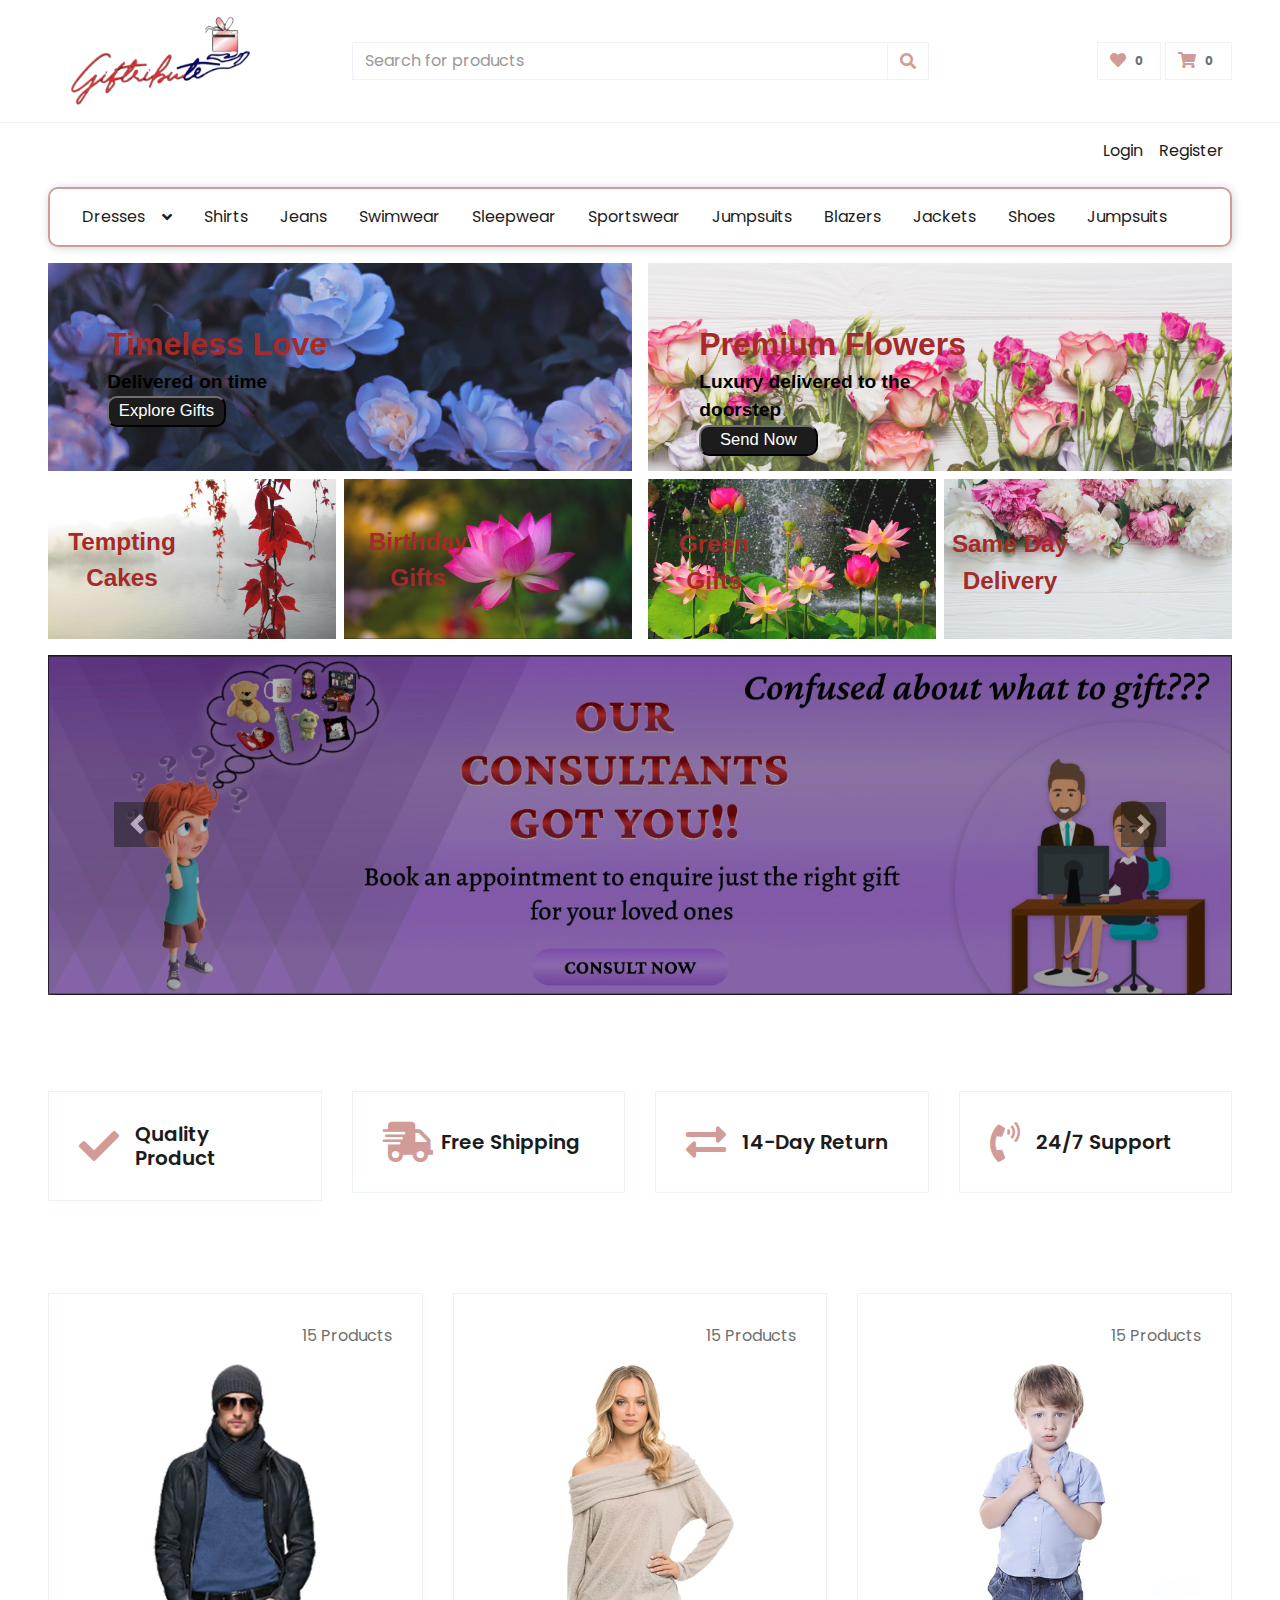
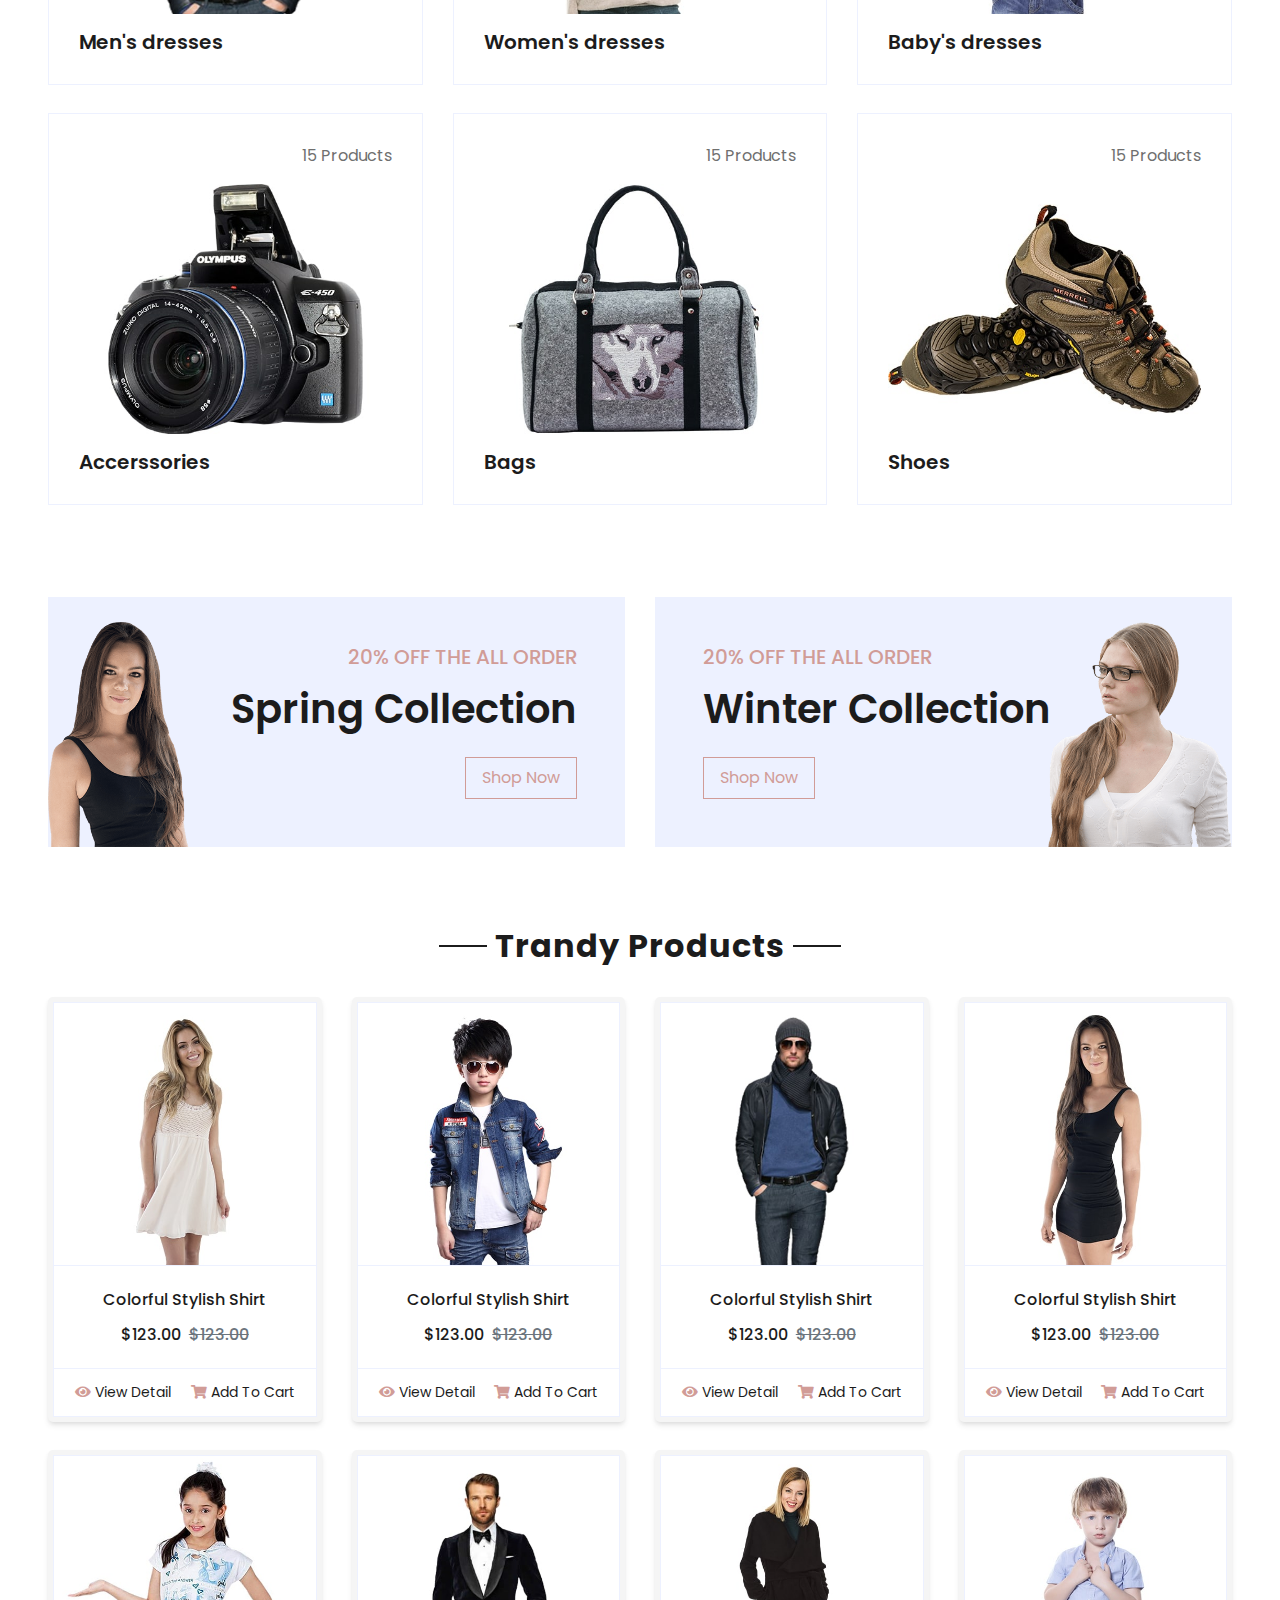
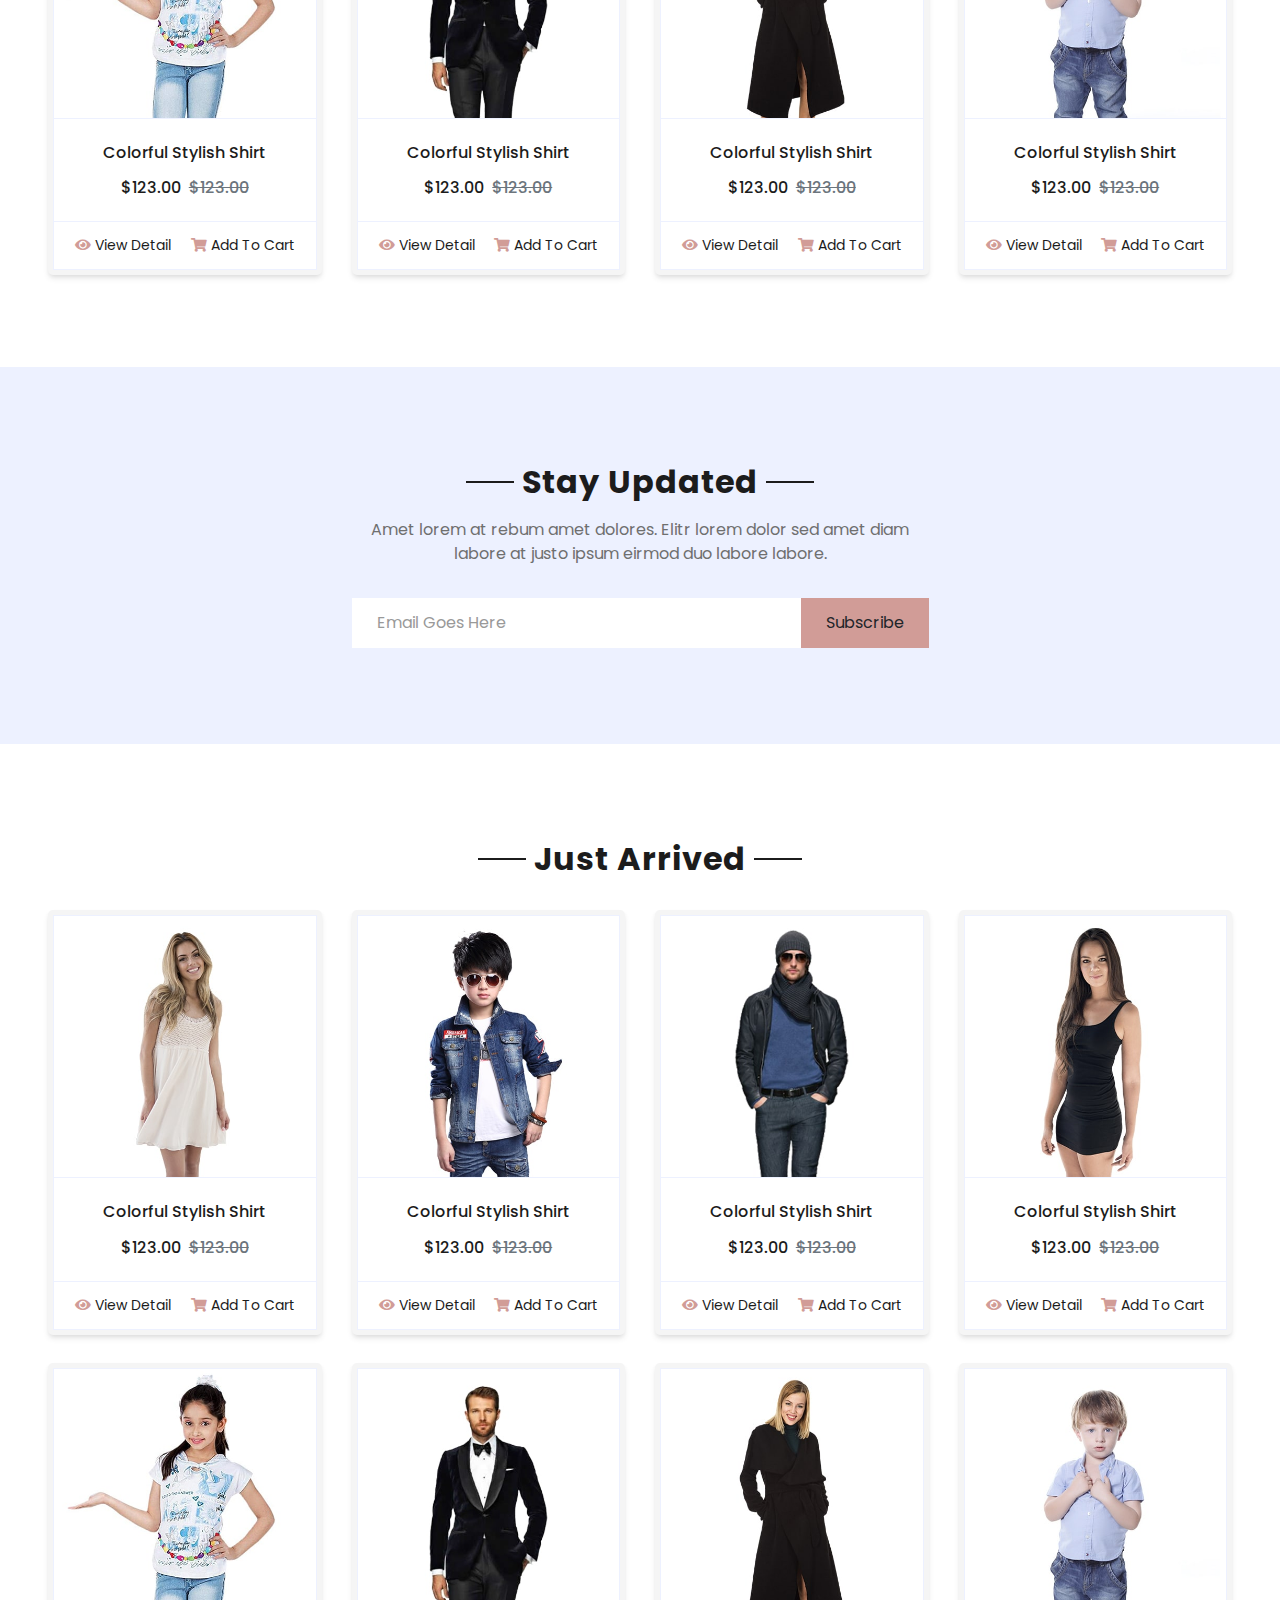
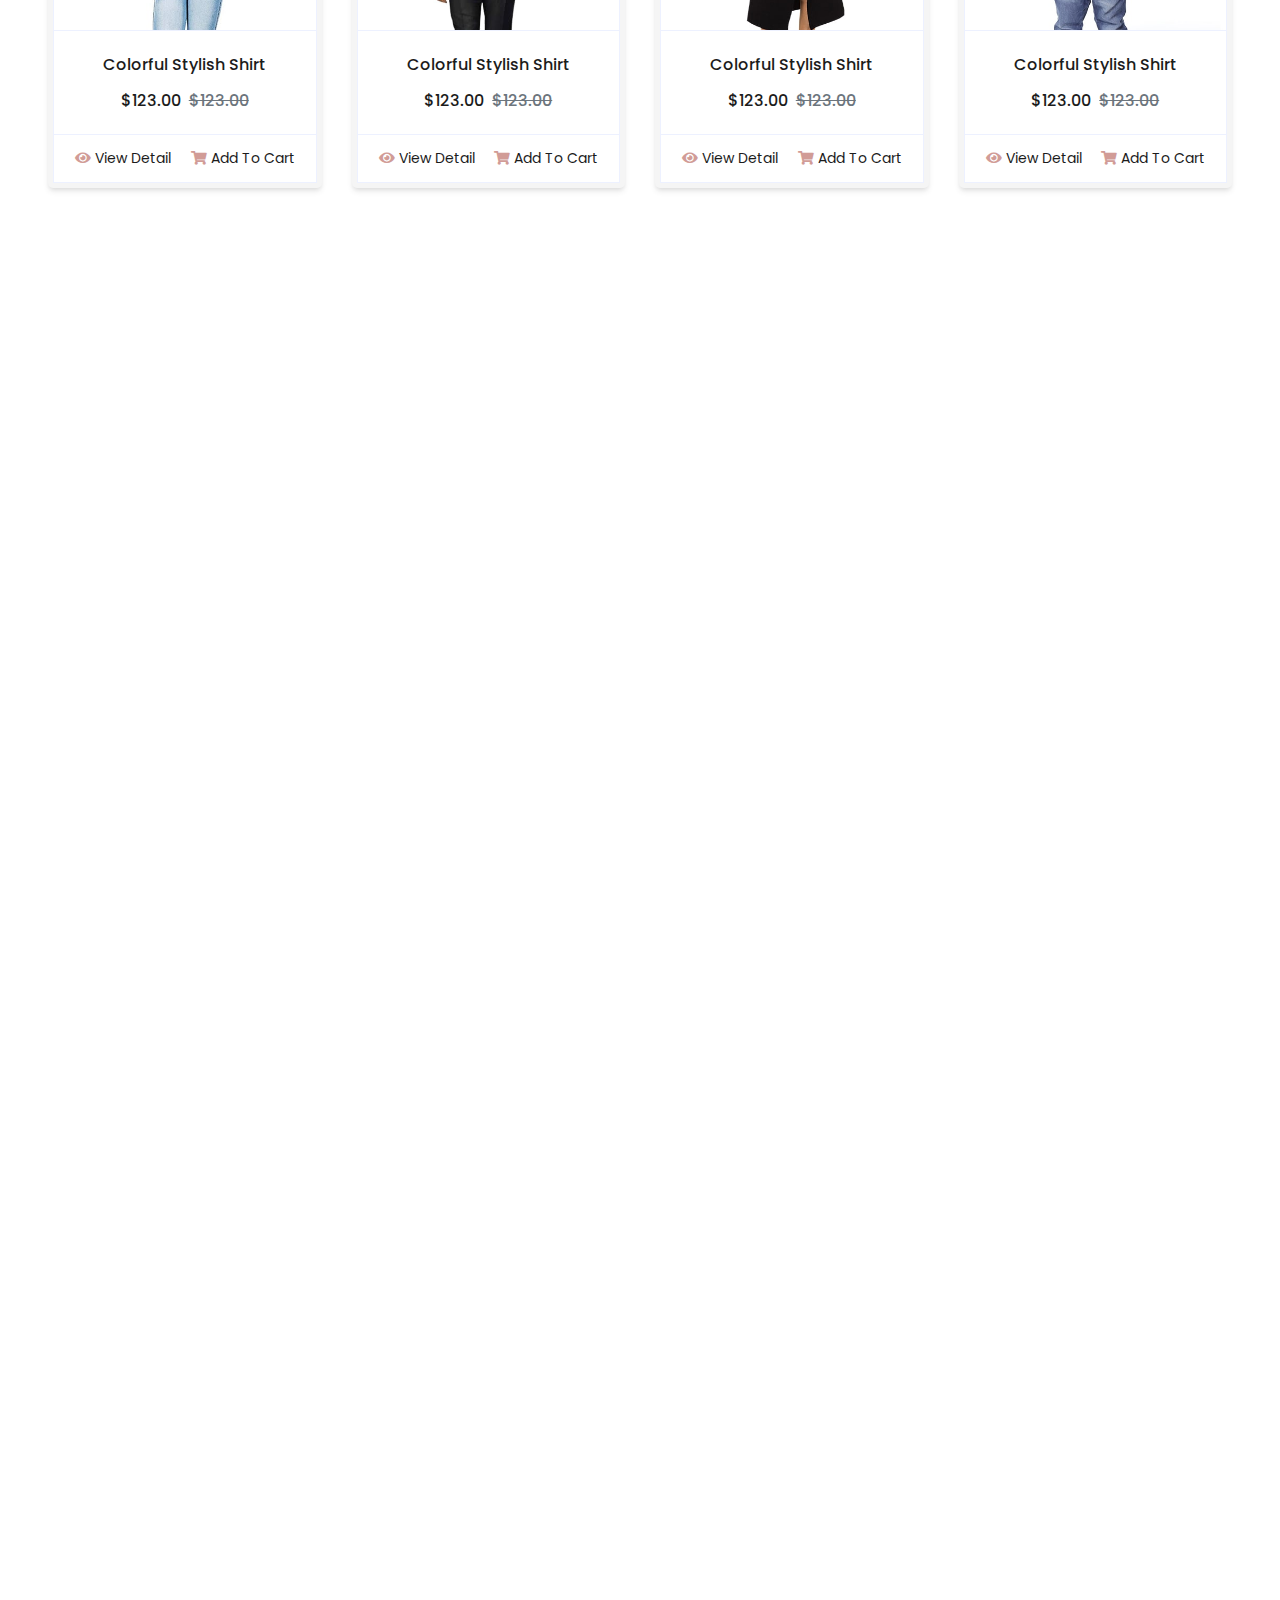
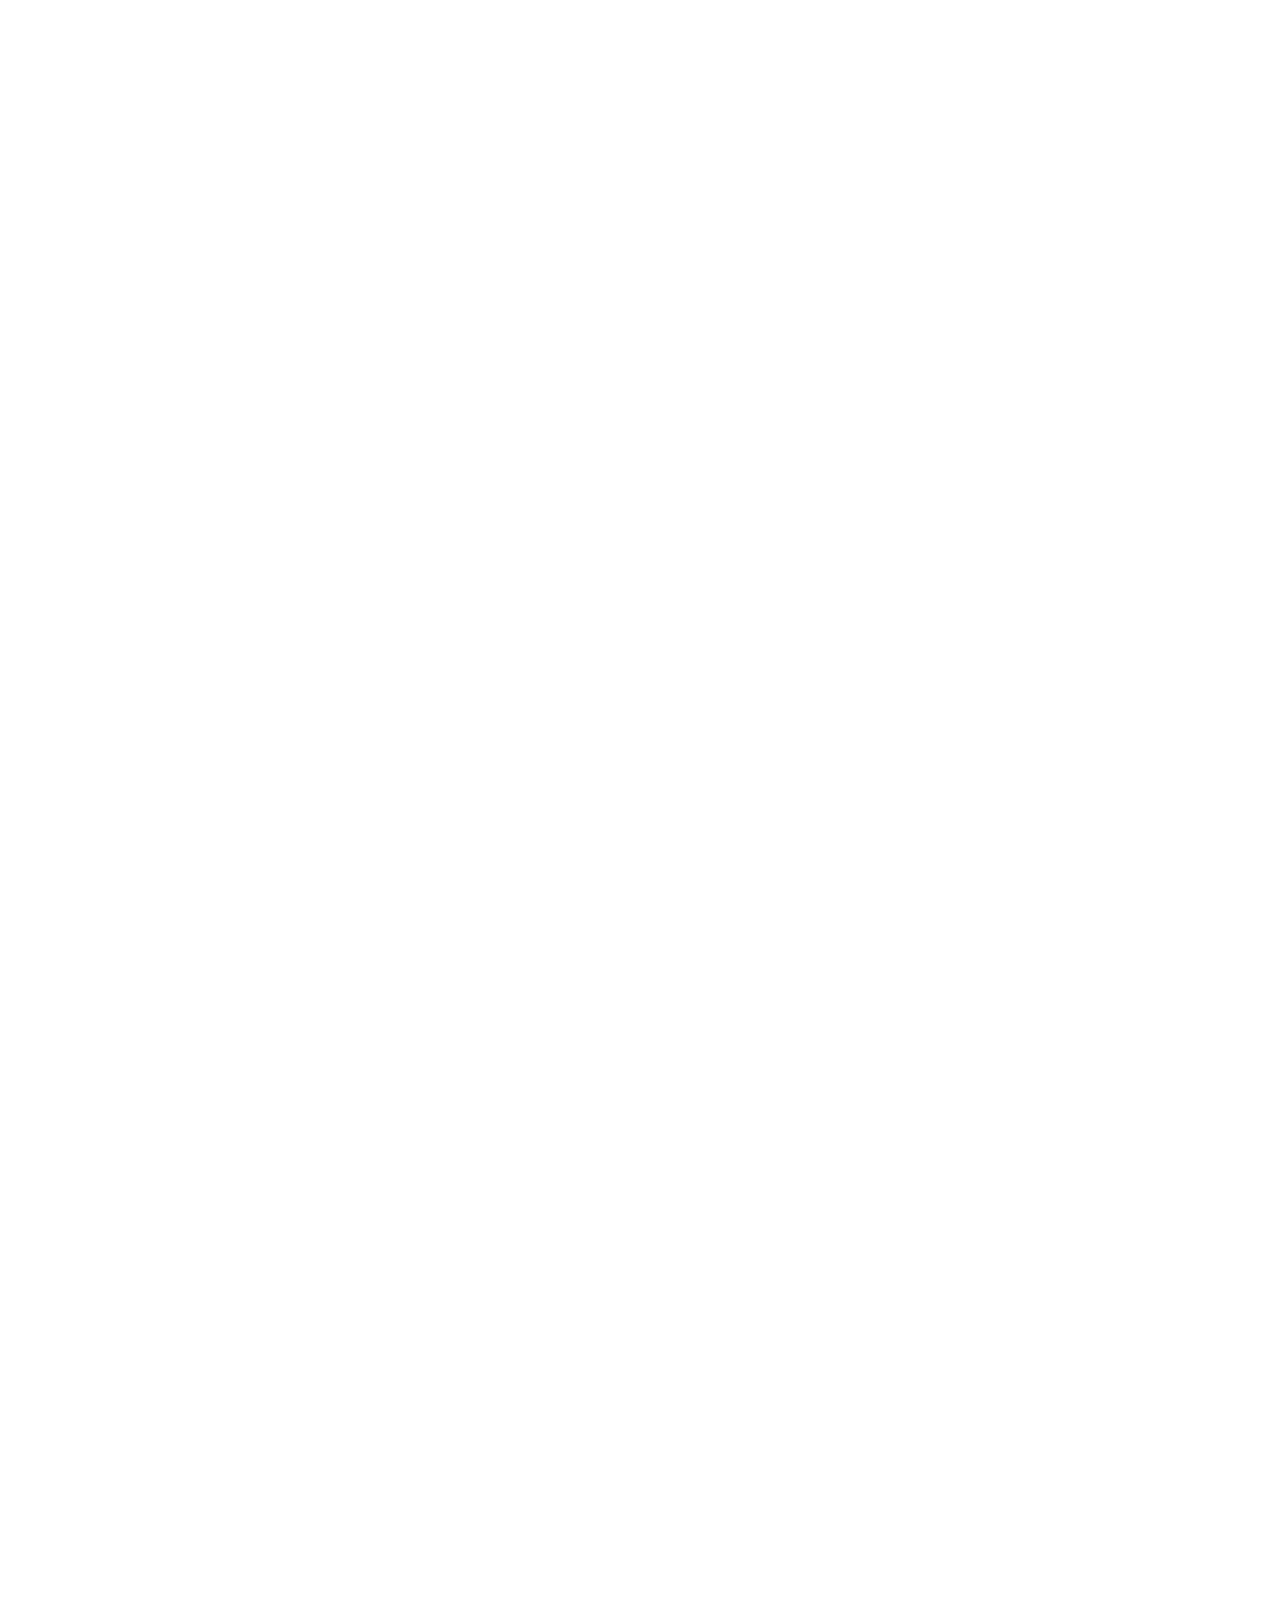
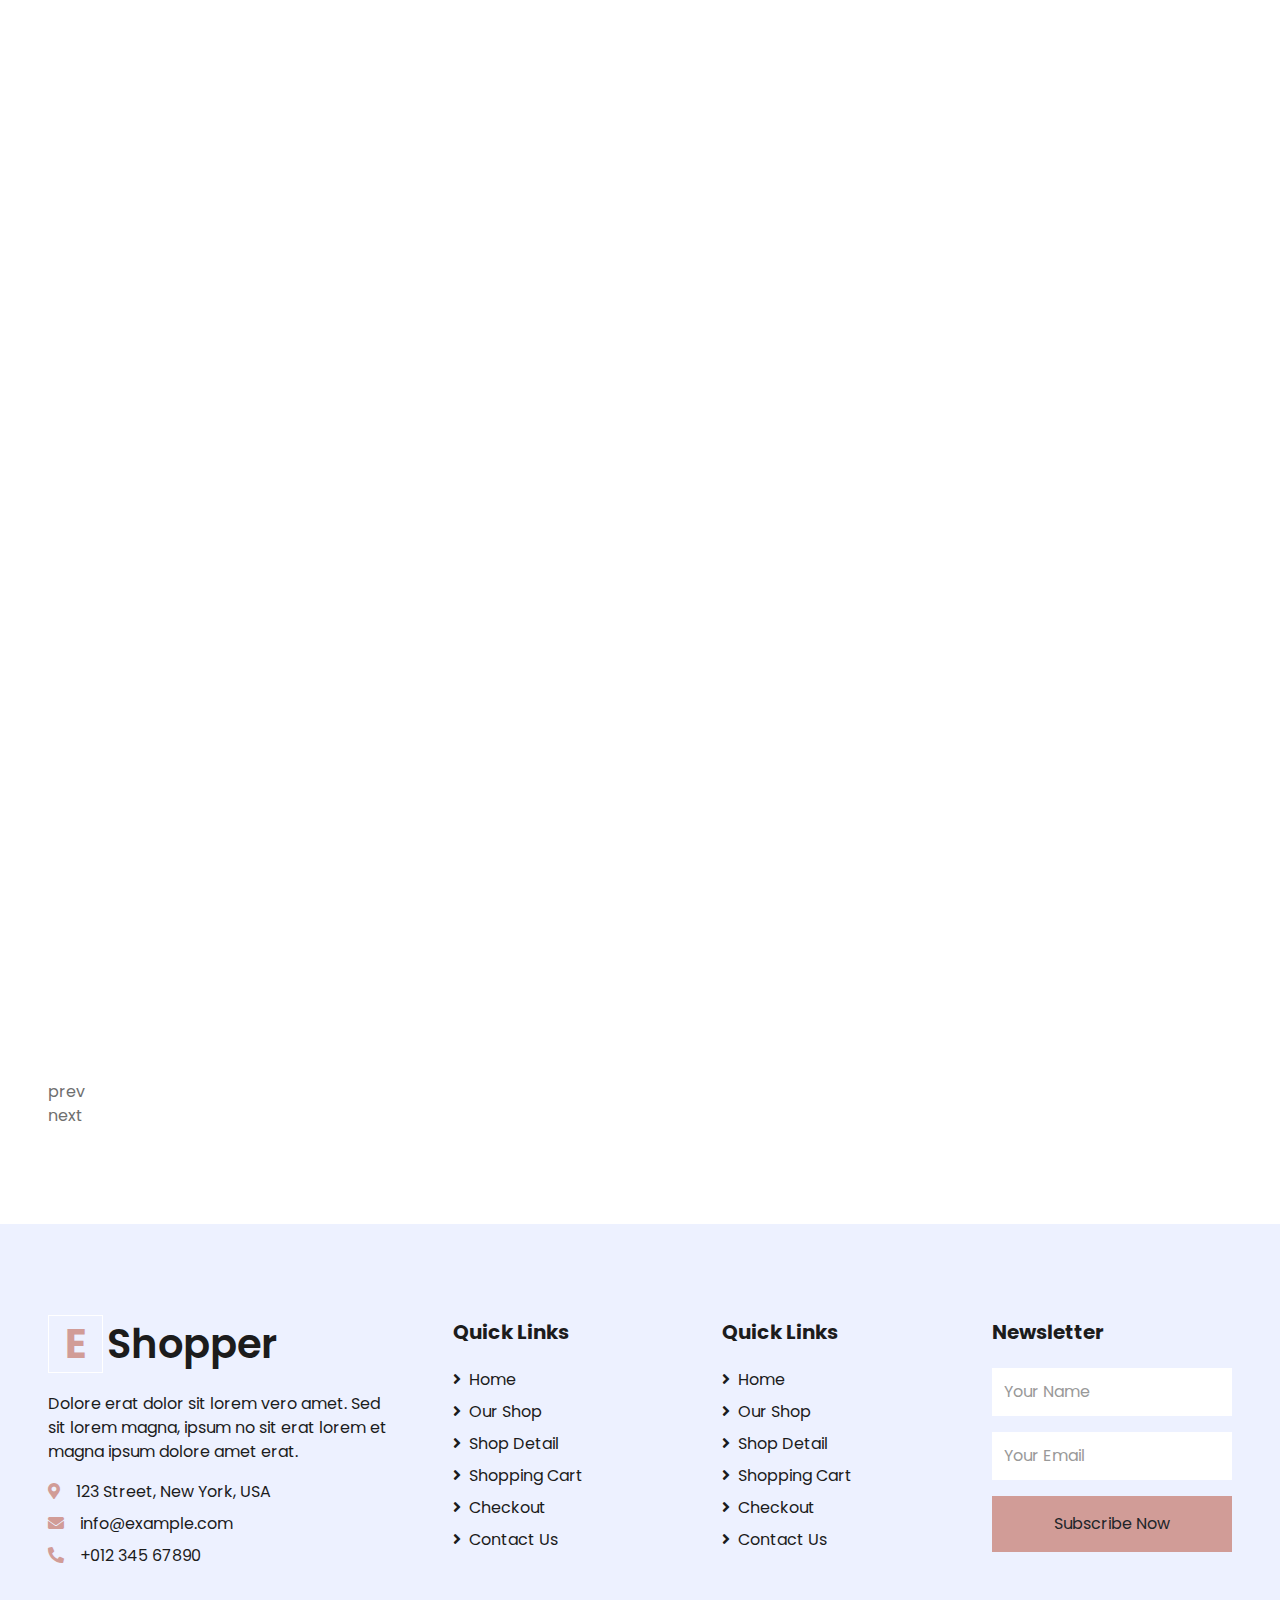
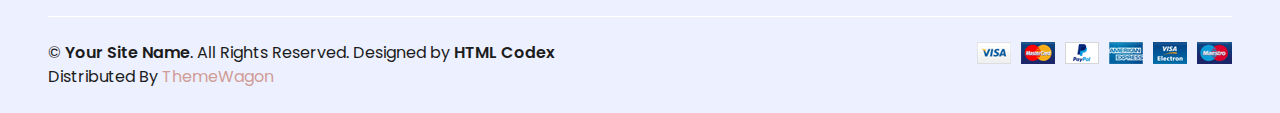
==== commit 87ba1f1b: "carousel-responsive" ====
--- a/index.html
+++ b/index.html
@@ -1,132 +1,78 @@
 <!DOCTYPE html>
 <html lang="en">
-  <head>
-    <meta charset="utf-8" />
+
+<head>
+    <meta charset="utf-8">
     <title>EShopper - Bootstrap Shop Template</title>
-    <meta content="width=device-width, initial-scale=1.0" name="viewport" />
-    <meta content="Free HTML Templates" name="keywords" />
-    <meta content="Free HTML Templates" name="description" />
+    <meta content="width=device-width, initial-scale=1.0" name="viewport">
+    <meta content="Free HTML Templates" name="keywords">
+    <meta content="Free HTML Templates" name="description">
 
     <!-- Favicon -->
-    <link href="img/favicon.ico" rel="icon" />
+    <link href="img/favicon.ico" rel="icon">
 
     <!-- Google Web Fonts -->
-    <link rel="preconnect" href="https://fonts.gstatic.com" />
-    <link
-      href="https://fonts.googleapis.com/css2?family=Poppins:wght@100;200;300;400;500;600;700;800;900&display=swap"
-      rel="stylesheet"
-    />
+    <link rel="preconnect" href="https://fonts.gstatic.com">
+    <link href="https://fonts.googleapis.com/css2?family=Poppins:wght@100;200;300;400;500;600;700;800;900&display=swap" rel="stylesheet"> 
 
     <!-- Font Awesome -->
-    <link
-      href="https://cdnjs.cloudflare.com/ajax/libs/font-awesome/5.10.0/css/all.min.css"
-      rel="stylesheet"
-    />
+    <link href="https://cdnjs.cloudflare.com/ajax/libs/font-awesome/5.10.0/css/all.min.css" rel="stylesheet">
 
     <!-- Libraries Stylesheet -->
-    <link href="lib/owlcarousel/assets/owl.carousel.min.css" rel="stylesheet" />
+    <link href="lib/owlcarousel/assets/owl.carousel.min.css" rel="stylesheet">
 
     <!-- Customized Bootstrap Stylesheet -->
-    <link href="css/style.css" rel="stylesheet" />
-  </head>
-
-  <body>
+    <link href="css/style.css" rel="stylesheet">
+</head>
+
+<body>
     <!-- Topbar Start -->
-
-    <div class="row align-items-center py-3 px-xl-5">
-      <div class="col-lg-3 d-none d-lg-block">
-        <a href="" class="text-decoration-none pl-3">
-          <img src="./img/logo.png" alt="logo" width="70%" />
-        </a>
-      </div>
-      <div class="col-lg-6 col-6 text-left d-none d-lg-block">
-        <form action="">
-          <div class="input-group">
-            <input
-              type="text"
-              class="form-control"
-              placeholder="Search for products"
-            />
-            <div class="input-group-append">
-              <span class="input-group-text bg-transparent text-primary">
-                <i class="fa fa-search"></i>
-              </span>
-            </div>
-          </div>
-        </form>
-      </div>
-      <div class="col-lg-3 col-6 text-right d-none d-lg-block">
-        <a href="" class="btn border">
-          <i class="fas fa-heart text-primary"></i>
-          <span class="badge">0</span>
-        </a>
-        <a href="" class="btn border">
-          <i class="fas fa-shopping-cart text-primary"></i>
-          <span class="badge">0</span>
-        </a>
-      </div>
+        <div class="row align-items-center py-3 px-xl-5">
+            <div class="col-lg-3 d-none d-lg-block">
+                <a href="" class="text-decoration-none pl-3">
+                    <img src="./img/logo.png" alt="logo" width="70%" />
+                </a>
+            </div>
+            <div class="col-lg-6 col-6 text-left">
+                <form action="">
+                    <div class="input-group">
+                        <input type="text" class="form-control" placeholder="Search for products">
+                        <div class="input-group-append">
+                            <span class="input-group-text bg-transparent text-primary">
+                                <i class="fa fa-search"></i>
+                            </span>
+                        </div>
+                    </div>
+                </form>
+            </div>
+            <div class="col-lg-3 col-6 text-right">
+                <a href="" class="btn border">
+                    <i class="fas fa-heart text-primary"></i>
+                    <span class="badge">0</span>
+                </a>
+                <a href="" class="btn border">
+                    <i class="fas fa-shopping-cart text-primary"></i>
+                    <span class="badge">0</span>
+                </a>
+            </div>
+        </div>
     </div>
-
-    <div class="mobile-bar d-flex justify-content-end d-lg-none">
-      <div class="second d-flex">
-        <div class="mobile-search">
-          <form action="">
-            <div class="input-group">
-              <input
-                type="text"
-                class="form-control"
-                placeholder="Search for products"
-              />
-              <div class="input-group-append">
-                <span class="input-group-text bg-transparent text-primary">
-                  <i class="fa fa-search"></i>
-                </span>
-              </div>
-            </div>
-          </form>
-        </div>
-        <div class="mobile-icon pl-2">
-          <a href="" class="btn border">
-            <i class="fas fa-heart text-primary fa-xs"></i>
-            <span class="badge">0</span>
-          </a>
-          <a href="" class="btn border">
-            <i class="fas fa-shopping-cart text-primary fa-xs"></i>
-            <span class="badge">0</span>
-          </a>
-        </div>
-      </div>
-    </div>
-
     <!-- Topbar End -->
+
 
     <!-- Navbar Start -->
     <div class="container-fluid mb-5">
-      <div class="row border-top px-xl-5">
-        <div class="col-lg">
-          <nav
-            class="navbar navbar-expand-lg bg-light navbar-light py-3 py-lg-0 px-0"
-          >
-            <a
-              href=""
-              class="text-decoration-none d-block d-lg-none pl-3"
-              style="width: 50%"
-            >
-              <img src="./img/logo.png" alt="logo" width="70%" />
-            </a>
-            <button
-              type="button"
-              class="navbar-toggler sidebar_button"
-              data-toggle="collapse"
-              data-target="#sidebar"
-            >
-              <span class="navbar-toggler-icon"></span>
-            </button>
-            <div
-              class="collapse navbar-collapse justify-content-between mb-3 mt-3"
-              id="navbarCollapse"
-            >
-              <!-- <div class="navbar-nav mr-auto py-0">
+        <div class="row border-top px-xl-5">
+            <div class="col-lg">
+                <nav class="navbar navbar-expand-lg bg-light navbar-light py-3 py-lg-0 px-0">
+                    <a href="" class="text-decoration-none d-block d-lg-none pl-3" style="width: 50%">
+                        <img src="./img/logo.png" alt="logo" width="70%" />
+                    </a>
+                    <button type="button" class="navbar-toggler sidebar_button" data-toggle="collapse" data-target="#sidebar">
+                        <span class="navbar-toggler-icon"></span>
+                    </button>
+                    <div class="collapse navbar-collapse justify-content-between mb-3 mt-3" id="navbarCollapse">
+                        <!-- <div class="navbar-nav mr-auto py-0">
                             <a href="index.html" class="nav-item nav-link active">Home</a>
                             <a href="shop.html" class="nav-item nav-link">Shop</a>
                             <a href="detail.html" class="nav-item nav-link">Shop Detail</a>
@@ -139,1241 +85,884 @@
                             </div>
                             <a href="contact.html" class="nav-item nav-link">Contact</a>
                         </div> -->
-              <div class="navbar-nav ml-auto py-0">
-                <a href="" class="nav-item nav-link">Login</a>
-                <a href="" class="nav-item nav-link">Register</a>
-              </div>
-            </div>
-            <!-- categories section mobile start -->
-            <div id="sidebar" class="sidebar mobile_view collapse">
-              <div class="sidebar-top">
-                <button
-                  type="button"
-                  class="navbar-toggler sidebar_button"
-                  data-toggle="collapse"
-                  data-target="#sidebar"
-                >
-                  <i class="fas fa-times"></i>
-                </button>
-                <ul class="nav_list">
-                  <li>
-                    <a href="#">
-                      <span class="links_name">Shirts</span>
+                        <div class="navbar-nav ml-auto py-0">
+                            <a href="" class="nav-item nav-link">Login</a>
+                            <a href="" class="nav-item nav-link">Register</a>
+                        </div>
+                    </div>
+                    <!-- categories section mobile start -->
+                <div id="sidebar" class="sidebar mobile_view collapse">
+                    <div class="sidebar-top">
+                        <button type="button" class="navbar-toggler sidebar_button" data-toggle="collapse" data-target="#sidebar">
+                            <i class="fas fa-times"></i>
+                        </button>
+                        <ul class="nav_list">
+                            <li>
+                                <a href="#">
+                                    <span class="links_name">Shirts</span>
+                                </a>
+                            </li>
+                            <li>
+                                <a href="#">
+                                    <span class="links_name">Jeans</span>
+                                </a>
+                            </li>
+                            <li>
+                                <a href="#">
+                                    <span class="links_name">Sleepwear</span>
+                                </a>
+                            </li>
+                            <li>
+                                <a href="#">
+                                    <span class="links_name">Shirts</span>
+                                </a>
+                            </li>
+                            <li>
+                                <a href="#">
+                                    <span class="links_name">Shirts</span>
+                                </a>
+                            </li>
+                            <li>
+                                <a href="#">
+                                    <span class="links_name">Shirts</span>
+                                </a>
+                            </li>
+                            <li>
+                                <a href="#">
+                                    <span class="links_name">Shirts</span>
+                                </a>
+                            </li>
+                            <li>
+                                <a href="#">
+                                    <span class="links_name">Shirts</span>
+                                </a>
+                            </li>
+                            <li>
+                                <a href="#">
+                                    <span class="links_name">Shirts</span>
+                                </a>
+                            </li>
+                            <li>
+                                <a href="#">
+                                    <span class="links_name">Shirts</span>
+                                </a>
+                            </li>
+                        </ul>
+                    </div>
+                    <div class="authentication_buttons">
+                        <span class="auth_buttons">Login</span>
+                        <span class="auth_buttons">Signup</span>
+                    </div>
+                </div>
+
+                <!-- categories section mobile end -->
+                </nav>
+
+                <!-- Categories Section desktop start -->
+                <div class="col-lg category-section desktop_view">
+                    <a class="btn categories-tab shadow-none align-items-center justify-content-between bg-primary text-white w-100" data-toggle="collapse" href="#navbar-vertical" style="height: 65px; margin-top: -1px; padding: 0 30px;">
+                        <h6 class="m-0">Categories</h6>
+                        <i class="fa fa-angle-down text-dark"></i>
                     </a>
-                  </li>
-                  <li>
-                    <a href="#">
-                      <span class="links_name">Jeans</span>
-                    </a>
-                  </li>
-                  <li>
-                    <a href="#">
-                      <span class="links_name">Sleepwear</span>
-                    </a>
-                  </li>
-                  <li>
-                    <a href="#">
-                      <span class="links_name">Shirts</span>
-                    </a>
-                  </li>
-                  <li>
-                    <a href="#">
-                      <span class="links_name">Shirts</span>
-                    </a>
-                  </li>
-                  <li>
-                    <a href="#">
-                      <span class="links_name">Shirts</span>
-                    </a>
-                  </li>
-                  <li>
-                    <a href="#">
-                      <span class="links_name">Shirts</span>
-                    </a>
-                  </li>
-                  <li>
-                    <a href="#">
-                      <span class="links_name">Shirts</span>
-                    </a>
-                  </li>
-                  <li>
-                    <a href="#">
-                      <span class="links_name">Shirts</span>
-                    </a>
-                  </li>
-                  <li>
-                    <a href="#">
-                      <span class="links_name">Shirts</span>
-                    </a>
-                  </li>
-                </ul>
-              </div>
-              <div class="authentication_buttons">
-                <span class="auth_buttons">Login</span>
-                <span class="auth_buttons">Signup</span>
-              </div>
-            </div>
-
-            <!-- categories section mobile end -->
-          </nav>
-
-          <!-- Categories Section desktop start -->
-          <div class="col-lg category-section desktop_view">
-            <a
-              class="btn categories-tab shadow-none align-items-center justify-content-between bg-primary text-white w-100"
-              data-toggle="collapse"
-              href="#navbar-vertical"
-              style="height: 65px; margin-top: -1px; padding: 0 30px"
-            >
-              <h6 class="m-0">Categories</h6>
-              <i class="fa fa-angle-down text-dark"></i>
-            </a>
-            <nav
-              class="collapse show navbar navbar-light p-0"
-              id="navbar-vertical"
-            >
-              <div class="navbar-nav category-nav w-100">
-                <div class="nav-item category-nav-item dropdown">
-                  <a href="#" class="nav-link" data-toggle="dropdown"
-                    >Dresses
-                    <i class="fa fa-angle-down float-right mt-1 ml-2"></i
-                  ></a>
-                  <div
-                    class="dropdown-menu position-absolute bg-secondary border-0 rounded-0 m-0"
-                  >
-                    <a href="" class="dropdown-item">Men's Dresses</a>
-                    <a href="" class="dropdown-item">Women's Dresses</a>
-                    <a href="" class="dropdown-item">Baby's Dresses</a>
-                  </div>
-                </div>
-                <a href="" class="nav-item category-nav-item nav-link"
-                  >Shirts</a
-                >
-                <a href="" class="nav-item category-nav-item nav-link">Jeans</a>
-                <a href="" class="nav-item category-nav-item nav-link"
-                  >Swimwear</a
-                >
-                <a href="" class="nav-item category-nav-item nav-link"
-                  >Sleepwear</a
-                >
-                <a href="" class="nav-item category-nav-item nav-link"
-                  >Sportswear</a
-                >
-                <a href="" class="nav-item category-nav-item nav-link"
-                  >Jumpsuits</a
-                >
-                <a href="" class="nav-item category-nav-item nav-link"
-                  >Blazers</a
-                >
-                <a href="" class="nav-item category-nav-item nav-link"
-                  >Jackets</a
-                >
-                <a href="" class="nav-item category-nav-item nav-link">Shoes</a>
-                <a href="" class="nav-item category-nav-item nav-link"
-                  >Jumpsuits</a
-                >
-                <a href="" class="nav-item category-nav-item nav-link"
-                  >Blazers</a
-                >
-                <a href="" class="nav-item category-nav-item nav-link"
-                  >Jackets</a
-                >
-                <a href="" class="nav-item category-nav-item nav-link">Shoes</a>
-                <a href="" class="nav-item category-nav-item nav-link"
-                  >Sportswear</a
-                >
-                <a href="" class="nav-item category-nav-item nav-link"
-                  >Jumpsuits</a
-                >
-                <a href="" class="nav-item category-nav-item nav-link"
-                  >Blazers</a
-                >
-                <a href="" class="nav-item category-nav-item nav-link"
-                  >Jackets</a
-                >
-                <a href="" class="nav-item category-nav-item nav-link">Shoes</a>
-                <a href="" class="nav-item category-nav-item nav-link"
-                  >Jumpsuits</a
-                >
-                <a href="" class="nav-item category-nav-item nav-link"
-                  >Blazers</a
-                >
-                <a href="" class="nav-item category-nav-item nav-link"
-                  >Jackets</a
-                >
-                <a href="" class="nav-item category-nav-item nav-link">Shoes</a>
-              </div>
-            </nav>
-          </div>
-          <!-- Categories section desktop end -->
-
-          <!-- photo section -->
-          <div
-            class="desktop_view container-fluid d-flex justify-content-between"
-          >
-            <!-- left side -->
-            <div class="d-flex flex-column">
-              <div class="pr-2 pt-2 parent">
-                <img class="photo" src="img/big1.jpg" alt="big-image" />
-                <div class="child">
-                  <div class="d-flex flex-column">
-                    <div>Timeless Love</div>
-                    <div style="font-size: 1.5vw; color: black">
-                      Delivered on time
-                    </div>
-                    <button class="pic_buttons btn-dark">Explore Gifts</button>
-                  </div>
-                </div>
-              </div>
-              <div class="d-flex justify-content-between">
-                <div class="pr-2 pt-2 pb-2 parent">
-                  <img class="photo" src="./img/sm1.jpg" alt="normal-image" />
-                  <div class="child_1">
-                    <div>Tempting Cakes</div>
-                  </div>
-                </div>
-                <div class="pr-2 pt-2 pb-2 parent">
-                  <img class="photo" src="./img/sm2.jpg" alt="normal-image" />
-                  <div class="child_1">
-                    <div>Birthday Gifts</div>
-                  </div>
-                </div>
-              </div>
-            </div>
-            <!-- right side -->
-            <div class="d-flex flex-column">
-              <div class="pl-2 pt-2 parent">
-                <img class="photo" src="./img/big2.jpg" alt="big-image" />
-                <div class="child">
-                  <div class="d-flex flex-column">
-                    <div>Premium Flowers</div>
-                    <div style="font-size: 1.5vw; color: black">
-                      Luxury delivered to the doorstep
-                    </div>
-                    <button class="pic_buttons btn-dark">Send Now</button>
-                  </div>
-                </div>
-              </div>
-              <div class="d-flex justify-content-between">
-                <div class="pl-2 pt-2 pb-3 parent">
-                  <img class="photo" src="./img/sm3.jpg" alt="normal-image" />
-                  <div class="child_1">
-                    <div>Green Gifts</div>
-                  </div>
-                </div>
-                <div class="pl-2 pt-2 pb-3 parent">
-                  <img class="photo" src="./img/sm4.jpg" alt="normal-image" />
-                  <div class="child_1">
-                    <div>Same Day Delivery</div>
-                  </div>
-                </div>
-              </div>
-            </div>
-          </div>
-          <div
-            class="container-fluid d-flex justify-content-between mobile_view"
-          >
-            <div class="d-flex flex-column">
-              <div class="pl-2 pt-2 parent">
-                <img class="photo" src="./img/big2.jpg" alt="big-image" />
-                <div class="child">
-                  <div class="d-flex flex-column">
-                    <div>Premium Flowers</div>
-                    <div style="font-size: 1.5vw; color: black">
-                      Luxury delivered to the doorstep
-                    </div>
-                    <button class="pic_buttons btn-dark">Send Now</button>
-                  </div>
-                </div>
-              </div>
-              <div class="d-flex justify-content-between">
-                <div class="pl-2 pt-2 pb-3 parent">
-                  <img class="photo" src="./img/sm3.jpg" alt="normal-image" />
-                  <div class="child_1">
-                    <div>Green Gifts</div>
-                  </div>
-                </div>
-                <div class="pl-2 pt-2 pb-3 parent">
-                  <img class="photo" src="./img/sm4.jpg" alt="normal-image" />
-                  <div class="child_1">
-                    <div>Same Day Delivery</div>
-                  </div>
-                </div>
-              </div>
-            </div>
-          </div>
-          <!-- photo section end   -->
-
-          <div id="header-carousel" class="carousel slide" data-ride="carousel">
-            <div class="carousel-inner">
-              <div class="carousel-item active" style="height: 410px">
-                <img class="img-fluid" src="img/carousel-1.jpg" alt="Image" />
-                <div
-                  class="carousel-caption d-flex flex-column align-items-center justify-content-center"
-                >
-                  <!-- <div class="p-3" style="max-width: 700px;">
+                    <nav class="collapse show navbar navbar-light p-0" id="navbar-vertical">
+                        <div class="navbar-nav category-nav w-100">
+                            <div class="nav-item category-nav-item dropdown">
+                                <a href="#" class="nav-link" data-toggle="dropdown">Dresses <i class="fa fa-angle-down float-right mt-1 ml-2"></i></a>
+                                <div class="dropdown-menu position-absolute bg-secondary border-0 rounded-0 m-0">
+                                    <a href="" class="dropdown-item">Men's Dresses</a>
+                                    <a href="" class="dropdown-item">Women's Dresses</a>
+                                    <a href="" class="dropdown-item">Baby's Dresses</a>
+                                </div>
+                            </div>
+                            <a href="" class="nav-item category-nav-item nav-link">Shirts</a>
+                            <a href="" class="nav-item category-nav-item nav-link">Jeans</a>
+                            <a href="" class="nav-item category-nav-item nav-link">Swimwear</a>
+                            <a href="" class="nav-item category-nav-item nav-link">Sleepwear</a>
+                            <a href="" class="nav-item category-nav-item nav-link">Sportswear</a>
+                            <a href="" class="nav-item category-nav-item nav-link">Jumpsuits</a>
+                            <a href="" class="nav-item category-nav-item nav-link">Blazers</a>
+                            <a href="" class="nav-item category-nav-item nav-link">Jackets</a>
+                            <a href="" class="nav-item category-nav-item nav-link">Shoes</a>
+                            <a href="" class="nav-item category-nav-item nav-link">Jumpsuits</a>
+                            <a href="" class="nav-item category-nav-item nav-link">Blazers</a>
+                            <a href="" class="nav-item category-nav-item nav-link">Jackets</a>
+                            <a href="" class="nav-item category-nav-item nav-link">Shoes</a>
+                            <a href="" class="nav-item category-nav-item nav-link">Sportswear</a>
+                            <a href="" class="nav-item category-nav-item nav-link">Jumpsuits</a>
+                            <a href="" class="nav-item category-nav-item nav-link">Blazers</a>
+                            <a href="" class="nav-item category-nav-item nav-link">Jackets</a>
+                            <a href="" class="nav-item category-nav-item nav-link">Shoes</a>
+                            <a href="" class="nav-item category-nav-item nav-link">Jumpsuits</a>
+                            <a href="" class="nav-item category-nav-item nav-link">Blazers</a>
+                            <a href="" class="nav-item category-nav-item nav-link">Jackets</a>
+                            <a href="" class="nav-item category-nav-item nav-link">Shoes</a>
+                        </div>
+                    </nav>
+                </div>
+                <!-- Categories section desktop end -->
+
+                <!-- photo section -->
+                <div class="desktop_view container-fluid d-flex justify-content-between">
+                    <!-- left side -->
+                    <div class="d-flex flex-column">
+                        <div class="pr-2 pt-2 parent">
+                            <img class="photo" src="img/big1.jpg" alt="big-image">
+                            <div class="child">
+                                <div class="d-flex flex-column">
+                                    <div>Timeless Love</div>
+                                    <div style="font-size: 1.5vw; color:black;">Delivered on time</div>
+                                    <button class="pic_buttons btn-dark">Explore Gifts</button>
+                                </div>
+                            </div>
+                        </div>
+                        <div class="d-flex justify-content-between">
+                            <div class="pr-2 pt-2 pb-2 parent">
+                                <img class="photo" src="./img/sm1.jpg" alt="normal-image">
+                                <div class="child_1">
+                                    <div>Tempting Cakes</div>
+                                </div>
+                            </div>
+                            <div class="pr-2 pt-2 pb-2 parent">
+                                <img class="photo" src="./img/sm2.jpg" alt="normal-image">
+                                <div class="child_1">
+                                    <div>Birthday Gifts</div>
+                                </div>
+                            </div>
+                        </div>    
+                    </div>
+                    <!-- right side -->
+                    <div class="d-flex flex-column">
+                        <div class="pl-2 pt-2 parent">
+                            <img class="photo" src="./img/big2.jpg" alt="big-image">
+                            <div class="child">
+                                <div class="d-flex flex-column">
+                                    <div>Premium Flowers</div>
+                                    <div style="font-size: 1.5vw; color: black;">Luxury delivered to the doorstep</div>
+                                    <button class="pic_buttons btn-dark">Send Now</button>
+                                </div>
+                            </div>
+                        </div>
+                        <div class="d-flex justify-content-between ">
+                            <div class="pl-2 pt-2 pb-3 parent">
+                                <img class="photo" src="./img/sm3.jpg" alt="normal-image">
+                                <div class="child_1">
+                                    <div>Green Gifts</div>
+                                </div>
+                            </div>
+                            <div class="pl-2 pt-2 pb-3 parent">
+                                <img class="photo" src="./img/sm4.jpg" alt="normal-image">
+                                <div class="child_1">
+                                    <div>Same Day Delivery</div>
+                                </div>
+                            </div>
+                        </div>    
+                    </div>
+                </div>
+                <div class="container-fluid d-flex justify-content-between mobile_view">
+                    <div class="d-flex flex-column">
+                        <div class="pl-2 pt-2 parent">
+                            <img class="photo" src="./img/big2.jpg" alt="big-image">
+                            <div class="child">
+                                <div class="d-flex flex-column">
+                                    <div>Premium Flowers</div>
+                                    <div style="font-size: 1.5vw; color: black;">Luxury delivered to the doorstep</div>
+                                    <button class="pic_buttons btn-dark">Send Now</button>
+                                </div>
+                            </div>
+                        </div>
+                        <div class="d-flex justify-content-between ">
+                            <div class="pl-2 pt-2 pb-3 parent">
+                                <img class="photo" src="./img/sm3.jpg" alt="normal-image">
+                                <div class="child_1">
+                                    <div>Green Gifts</div>
+                                </div>
+                            </div>
+                            <div class="pl-2 pt-2 pb-3 parent">
+                                <img class="photo" src="./img/sm4.jpg" alt="normal-image">
+                                <div class="child_1">
+                                    <div>Same Day Delivery</div>
+                                </div>
+                            </div>
+                        </div>    
+                    </div>
+                </div>
+                <!-- photo section end   -->
+
+
+                
+                <div id="header-carousel" class="carousel slide" data-ride="carousel">
+                    <div class="carousel-inner">
+                        <div class="carousel-item active">
+                            <img class="img-fluid" src="img/one.jpeg"  width="100px" alt="Image">
+                            <div class="carousel-caption d-flex flex-column align-items-center justify-content-center">
+                                <!-- <div class="p-3" style="max-width: 700px;">
                                     <h4 class="text-light text-uppercase font-weight-medium mb-3">10% Off Your First Order</h4>
                                     <h3 class="display-4 text-white font-weight-semi-bold mb-4">Fashionable Dress</h3>
                                     <a href="" class="btn btn-light py-2 px-3">Shop Now</a>
                                 </div> -->
-                </div>
-              </div>
-              <div class="carousel-item" style="height: 410px">
-                <img class="img-fluid" src="img/carousel-2.jpg" alt="Image" />
-                <div
-                  class="carousel-caption d-flex flex-column align-items-center justify-content-center"
-                >
-                  <!-- <div class="p-3" style="max-width: 700px;">
+                            </div>
+                        </div>
+                        <div class="carousel-item">
+                            <img class="img-fluid" src="img/two.jpeg"   width="100px"alt="Image">
+                            <div class="carousel-caption d-flex flex-column align-items-center justify-content-center">
+                                <!-- <div class="p-3" style="max-width: 700px;">
                                     <h4 class="text-light text-uppercase font-weight-medium mb-3">10% Off Your First Order</h4>
                                     <h3 class="display-4 text-white font-weight-semi-bold mb-4">Reasonable Price</h3>
                                     <a href="" class="btn btn-light py-2 px-3">Shop Now</a>
                                 </div> -->
-                </div>
-              </div>
-            </div>
-            <a
-              class="carousel-control-prev"
-              href="#header-carousel"
-              data-slide="prev"
-            >
-              <div class="btn btn-dark" style="width: 45px; height: 45px">
-                <span class="carousel-control-prev-icon mb-n2"></span>
-              </div>
-            </a>
-            <a
-              class="carousel-control-next"
-              href="#header-carousel"
-              data-slide="next"
-            >
-              <div class="btn btn-dark" style="width: 45px; height: 45px">
-                <span class="carousel-control-next-icon mb-n2"></span>
-              </div>
-            </a>
-          </div>
-        </div>
-      </div>
+                            </div>
+                        </div>
+                        <div class="carousel-item">
+                            <img class="img-fluid" src="img/three.jpeg"   width="100px"alt="Image">
+                            <div class="carousel-caption d-flex flex-column align-items-center justify-content-center">
+                                <!-- <div class="p-3" style="max-width: 700px;">
+                                    <h4 class="text-light text-uppercase font-weight-medium mb-3">10% Off Your First Order</h4>
+                                    <h3 class="display-4 text-white font-weight-semi-bold mb-4">Reasonable Price</h3>
+                                    <a href="" class="btn btn-light py-2 px-3">Shop Now</a>
+                                </div> -->
+                            </div>
+                        </div>
+                    </div>
+                    <a class="carousel-control-prev" href="#header-carousel" data-slide="prev">
+                        <div class="btn btn-dark" style="width: 45px; height: 45px;">
+                            <span class="carousel-control-prev-icon mb-n2"></span>
+                        </div>
+                    </a>
+                    <a class="carousel-control-next" href="#header-carousel" data-slide="next">
+                        <div class="btn btn-dark" style="width: 45px; height: 45px;">
+                            <span class="carousel-control-next-icon mb-n2"></span>
+                        </div>
+                    </a>
+                </div>
+            </div>
+        </div>
     </div>
     <!-- Navbar End -->
 
+
     <!-- Featured Start -->
     <div class="container-fluid pt-5">
-      <div class="row px-xl-5 pb-3">
-        <div class="col-lg-3 col-md-6 col-sm-12 pb-1">
-          <div
-            class="d-flex align-items-center border mb-4"
-            style="padding: 30px"
-          >
-            <h1 class="fa fa-check text-primary m-0 mr-3"></h1>
-            <h5 class="font-weight-semi-bold m-0">Quality Product</h5>
-          </div>
-        </div>
-        <div class="col-lg-3 col-md-6 col-sm-12 pb-1">
-          <div
-            class="d-flex align-items-center border mb-4"
-            style="padding: 30px"
-          >
-            <h1 class="fa fa-shipping-fast text-primary m-0 mr-2"></h1>
-            <h5 class="font-weight-semi-bold m-0">Free Shipping</h5>
-          </div>
-        </div>
-        <div class="col-lg-3 col-md-6 col-sm-12 pb-1">
-          <div
-            class="d-flex align-items-center border mb-4"
-            style="padding: 30px"
-          >
-            <h1 class="fas fa-exchange-alt text-primary m-0 mr-3"></h1>
-            <h5 class="font-weight-semi-bold m-0">14-Day Return</h5>
-          </div>
-        </div>
-        <div class="col-lg-3 col-md-6 col-sm-12 pb-1">
-          <div
-            class="d-flex align-items-center border mb-4"
-            style="padding: 30px"
-          >
-            <h1 class="fa fa-phone-volume text-primary m-0 mr-3"></h1>
-            <h5 class="font-weight-semi-bold m-0">24/7 Support</h5>
-          </div>
-        </div>
-      </div>
+        <div class="row px-xl-5 pb-3">
+            <div class="col-lg-3 col-md-6 col-sm-12 pb-1">
+                <div class="d-flex align-items-center border mb-4" style="padding: 30px;">
+                    <h1 class="fa fa-check text-primary m-0 mr-3"></h1>
+                    <h5 class="font-weight-semi-bold m-0">Quality Product</h5>
+                </div>
+            </div>
+            <div class="col-lg-3 col-md-6 col-sm-12 pb-1">
+                <div class="d-flex align-items-center border mb-4" style="padding: 30px;">
+                    <h1 class="fa fa-shipping-fast text-primary m-0 mr-2"></h1>
+                    <h5 class="font-weight-semi-bold m-0">Free Shipping</h5>
+                </div>
+            </div>
+            <div class="col-lg-3 col-md-6 col-sm-12 pb-1">
+                <div class="d-flex align-items-center border mb-4" style="padding: 30px;">
+                    <h1 class="fas fa-exchange-alt text-primary m-0 mr-3"></h1>
+                    <h5 class="font-weight-semi-bold m-0">14-Day Return</h5>
+                </div>
+            </div>
+            <div class="col-lg-3 col-md-6 col-sm-12 pb-1">
+                <div class="d-flex align-items-center border mb-4" style="padding: 30px;">
+                    <h1 class="fa fa-phone-volume text-primary m-0 mr-3"></h1>
+                    <h5 class="font-weight-semi-bold m-0">24/7 Support</h5>
+                </div>
+            </div>
+        </div>
     </div>
     <!-- Featured End -->
 
+
     <!-- Categories Start -->
     <div class="container-fluid pt-5">
-      <div class="row px-xl-5 pb-3">
-        <div class="col-lg-4 col-md-6 pb-1">
-          <div
-            class="cat-item d-flex flex-column border mb-4"
-            style="padding: 30px"
-          >
-            <p class="text-right">15 Products</p>
-            <a href="" class="cat-img position-relative overflow-hidden mb-3">
-              <img class="img-fluid" src="img/cat-1.jpg" alt="" />
-            </a>
-            <h5 class="font-weight-semi-bold m-0">Men's dresses</h5>
-          </div>
-        </div>
-        <div class="col-lg-4 col-md-6 pb-1">
-          <div
-            class="cat-item d-flex flex-column border mb-4"
-            style="padding: 30px"
-          >
-            <p class="text-right">15 Products</p>
-            <a href="" class="cat-img position-relative overflow-hidden mb-3">
-              <img class="img-fluid" src="img/cat-2.jpg" alt="" />
-            </a>
-            <h5 class="font-weight-semi-bold m-0">Women's dresses</h5>
-          </div>
-        </div>
-        <div class="col-lg-4 col-md-6 pb-1">
-          <div
-            class="cat-item d-flex flex-column border mb-4"
-            style="padding: 30px"
-          >
-            <p class="text-right">15 Products</p>
-            <a href="" class="cat-img position-relative overflow-hidden mb-3">
-              <img class="img-fluid" src="img/cat-3.jpg" alt="" />
-            </a>
-            <h5 class="font-weight-semi-bold m-0">Baby's dresses</h5>
-          </div>
-        </div>
-        <div class="col-lg-4 col-md-6 pb-1">
-          <div
-            class="cat-item d-flex flex-column border mb-4"
-            style="padding: 30px"
-          >
-            <p class="text-right">15 Products</p>
-            <a href="" class="cat-img position-relative overflow-hidden mb-3">
-              <img class="img-fluid" src="img/cat-4.jpg" alt="" />
-            </a>
-            <h5 class="font-weight-semi-bold m-0">Accerssories</h5>
-          </div>
-        </div>
-        <div class="col-lg-4 col-md-6 pb-1">
-          <div
-            class="cat-item d-flex flex-column border mb-4"
-            style="padding: 30px"
-          >
-            <p class="text-right">15 Products</p>
-            <a href="" class="cat-img position-relative overflow-hidden mb-3">
-              <img class="img-fluid" src="img/cat-5.jpg" alt="" />
-            </a>
-            <h5 class="font-weight-semi-bold m-0">Bags</h5>
-          </div>
-        </div>
-        <div class="col-lg-4 col-md-6 pb-1">
-          <div
-            class="cat-item d-flex flex-column border mb-4"
-            style="padding: 30px"
-          >
-            <p class="text-right">15 Products</p>
-            <a href="" class="cat-img position-relative overflow-hidden mb-3">
-              <img class="img-fluid" src="img/cat-6.jpg" alt="" />
-            </a>
-            <h5 class="font-weight-semi-bold m-0">Shoes</h5>
-          </div>
-        </div>
-      </div>
+        <div class="row px-xl-5 pb-3">
+            <div class="col-lg-4 col-md-6 pb-1">
+                <div class="cat-item d-flex flex-column border mb-4" style="padding: 30px;">
+                    <p class="text-right">15 Products</p>
+                    <a href="" class="cat-img position-relative overflow-hidden mb-3">
+                        <img class="img-fluid" src="img/cat-1.jpg" alt="">
+                    </a>
+                    <h5 class="font-weight-semi-bold m-0">Men's dresses</h5>
+                </div>
+            </div>
+            <div class="col-lg-4 col-md-6 pb-1">
+                <div class="cat-item d-flex flex-column border mb-4" style="padding: 30px;">
+                    <p class="text-right">15 Products</p>
+                    <a href="" class="cat-img position-relative overflow-hidden mb-3">
+                        <img class="img-fluid" src="img/cat-2.jpg" alt="">
+                    </a>
+                    <h5 class="font-weight-semi-bold m-0">Women's dresses</h5>
+                </div>
+            </div>
+            <div class="col-lg-4 col-md-6 pb-1">
+                <div class="cat-item d-flex flex-column border mb-4" style="padding: 30px;">
+                    <p class="text-right">15 Products</p>
+                    <a href="" class="cat-img position-relative overflow-hidden mb-3">
+                        <img class="img-fluid" src="img/cat-3.jpg" alt="">
+                    </a>
+                    <h5 class="font-weight-semi-bold m-0">Baby's dresses</h5>
+                </div>
+            </div>
+            <div class="col-lg-4 col-md-6 pb-1">
+                <div class="cat-item d-flex flex-column border mb-4" style="padding: 30px;">
+                    <p class="text-right">15 Products</p>
+                    <a href="" class="cat-img position-relative overflow-hidden mb-3">
+                        <img class="img-fluid" src="img/cat-4.jpg" alt="">
+                    </a>
+                    <h5 class="font-weight-semi-bold m-0">Accerssories</h5>
+                </div>
+            </div>
+            <div class="col-lg-4 col-md-6 pb-1">
+                <div class="cat-item d-flex flex-column border mb-4" style="padding: 30px;">
+                    <p class="text-right">15 Products</p>
+                    <a href="" class="cat-img position-relative overflow-hidden mb-3">
+                        <img class="img-fluid" src="img/cat-5.jpg" alt="">
+                    </a>
+                    <h5 class="font-weight-semi-bold m-0">Bags</h5>
+                </div>
+            </div>
+            <div class="col-lg-4 col-md-6 pb-1">
+                <div class="cat-item d-flex flex-column border mb-4" style="padding: 30px;">
+                    <p class="text-right">15 Products</p>
+                    <a href="" class="cat-img position-relative overflow-hidden mb-3">
+                        <img class="img-fluid" src="img/cat-6.jpg" alt="">
+                    </a>
+                    <h5 class="font-weight-semi-bold m-0">Shoes</h5>
+                </div>
+            </div>
+        </div>
     </div>
     <!-- Categories End -->
 
+
     <!-- Offer Start -->
     <div class="container-fluid offer pt-5">
-      <div class="row px-xl-5">
-        <div class="col-md-6 pb-4">
-          <div
-            class="position-relative bg-secondary text-center text-md-right text-white mb-2 py-5 px-5"
-          >
-            <img src="img/offer-1.png" alt="" />
-            <div class="position-relative" style="z-index: 1">
-              <h5 class="text-uppercase text-primary mb-3">
-                20% off the all order
-              </h5>
-              <h1 class="mb-4 font-weight-semi-bold">Spring Collection</h1>
-              <a href="" class="btn btn-outline-primary py-md-2 px-md-3"
-                >Shop Now</a
-              >
-            </div>
-          </div>
-        </div>
-        <div class="col-md-6 pb-4">
-          <div
-            class="position-relative bg-secondary text-center text-md-left text-white mb-2 py-5 px-5"
-          >
-            <img src="img/offer-2.png" alt="" />
-            <div class="position-relative" style="z-index: 1">
-              <h5 class="text-uppercase text-primary mb-3">
-                20% off the all order
-              </h5>
-              <h1 class="mb-4 font-weight-semi-bold">Winter Collection</h1>
-              <a href="" class="btn btn-outline-primary py-md-2 px-md-3"
-                >Shop Now</a
-              >
-            </div>
-          </div>
-        </div>
-      </div>
+        <div class="row px-xl-5">
+            <div class="col-md-6 pb-4">
+                <div class="position-relative bg-secondary text-center text-md-right text-white mb-2 py-5 px-5">
+                    <img src="img/offer-1.png" alt="">
+                    <div class="position-relative" style="z-index: 1;">
+                        <h5 class="text-uppercase text-primary mb-3">20% off the all order</h5>
+                        <h1 class="mb-4 font-weight-semi-bold">Spring Collection</h1>
+                        <a href="" class="btn btn-outline-primary py-md-2 px-md-3">Shop Now</a>
+                    </div>
+                </div>
+            </div>
+            <div class="col-md-6 pb-4">
+                <div class="position-relative bg-secondary text-center text-md-left text-white mb-2 py-5 px-5">
+                    <img src="img/offer-2.png" alt="">
+                    <div class="position-relative" style="z-index: 1;">
+                        <h5 class="text-uppercase text-primary mb-3">20% off the all order</h5>
+                        <h1 class="mb-4 font-weight-semi-bold">Winter Collection</h1>
+                        <a href="" class="btn btn-outline-primary py-md-2 px-md-3">Shop Now</a>
+                    </div>
+                </div>
+            </div>
+        </div>
     </div>
     <!-- Offer End -->
 
+
     <!-- Products Start -->
     <div class="container-fluid pt-5">
-      <div class="text-center mb-4">
-        <h2 class="section-title px-5">
-          <span class="px-2">Trandy Products</span>
-        </h2>
-      </div>
-      <div class="row px-xl-5 pb-3">
-        <div class="col-lg-3 col-md-6 col-sm-12 pb-1">
-          <div class="card product-item border-0 mb-4">
-            <div class="pr">
-              <div
-                class="card-header product-img position-relative overflow-hidden bg-transparent border p-0"
-              >
-                <img class="img-fluid w-100" src="img/product-1.jpg" alt="" />
-              </div>
-              <div class="bottom">
-                <div
-                  class="card-body border-left border-right text-center p-0 pt-4 pb-3"
-                >
-                  <h6 class="text-truncate mb-3">Colorful Stylish Shirt</h6>
-                  <div class="d-flex justify-content-center">
-                    <h6>$123.00</h6>
-                    <h6 class="text-muted ml-2"><del>$123.00</del></h6>
-                  </div>
-                </div>
-                <div
-                  class="card-footer d-flex justify-content-between bg-light border"
-                >
-                  <a href="" class="btn btn-sm text-dark p-0"
-                    ><i class="fas fa-eye text-primary mr-1"></i>View Detail</a
-                  >
-                  <a href="" class="btn btn-sm text-dark p-0"
-                    ><i class="fas fa-shopping-cart text-primary mr-1"></i>Add
-                    To Cart</a
-                  >
-                </div>
-              </div>
-            </div>
-          </div>
-        </div>
-        <div class="col-lg-3 col-md-6 col-sm-12 pb-1">
-          <div class="card product-item border-0 mb-4">
-            <div class="pr">
-              <div
-                class="card-header product-img position-relative overflow-hidden bg-transparent border p-0"
-              >
-                <img class="img-fluid w-100" src="img/product-2.jpg" alt="" />
-              </div>
-              <div class="bottom">
-                <div
-                  class="card-body border-left border-right text-center p-0 pt-4 pb-3"
-                >
-                  <h6 class="text-truncate mb-3">Colorful Stylish Shirt</h6>
-                  <div class="d-flex justify-content-center">
-                    <h6>$123.00</h6>
-                    <h6 class="text-muted ml-2"><del>$123.00</del></h6>
-                  </div>
-                </div>
-                <div
-                  class="card-footer d-flex justify-content-between bg-light border"
-                >
-                  <a href="" class="btn btn-sm text-dark p-0"
-                    ><i class="fas fa-eye text-primary mr-1"></i>View Detail</a
-                  >
-                  <a href="" class="btn btn-sm text-dark p-0"
-                    ><i class="fas fa-shopping-cart text-primary mr-1"></i>Add
-                    To Cart</a
-                  >
-                </div>
-              </div>
-            </div>
-          </div>
-        </div>
-        <div class="col-lg-3 col-md-6 col-sm-12 pb-1">
-          <div class="card product-item border-0 mb-4">
-            <div class="pr">
-              <div
-                class="card-header product-img position-relative overflow-hidden bg-transparent border p-0"
-              >
-                <img class="img-fluid w-100" src="img/product-3.jpg" alt="" />
-              </div>
-              <div class="bottom">
-                <div
-                  class="card-body border-left border-right text-center p-0 pt-4 pb-3"
-                >
-                  <h6 class="text-truncate mb-3">Colorful Stylish Shirt</h6>
-                  <div class="d-flex justify-content-center">
-                    <h6>$123.00</h6>
-                    <h6 class="text-muted ml-2"><del>$123.00</del></h6>
-                  </div>
-                </div>
-                <div
-                  class="card-footer d-flex justify-content-between bg-light border"
-                >
-                  <a href="" class="btn btn-sm text-dark p-0"
-                    ><i class="fas fa-eye text-primary mr-1"></i>View Detail</a
-                  >
-                  <a href="" class="btn btn-sm text-dark p-0"
-                    ><i class="fas fa-shopping-cart text-primary mr-1"></i>Add
-                    To Cart</a
-                  >
-                </div>
-              </div>
-            </div>
-          </div>
-        </div>
-        <div class="col-lg-3 col-md-6 col-sm-12 pb-1">
-          <div class="card product-item border-0 mb-4">
-            <div class="pr">
-              <div
-                class="card-header product-img position-relative overflow-hidden bg-transparent border p-0"
-              >
-                <img class="img-fluid w-100" src="img/product-4.jpg" alt="" />
-              </div>
-              <div class="bottom">
-                <div
-                  class="card-body border-left border-right text-center p-0 pt-4 pb-3"
-                >
-                  <h6 class="text-truncate mb-3">Colorful Stylish Shirt</h6>
-                  <div class="d-flex justify-content-center">
-                    <h6>$123.00</h6>
-                    <h6 class="text-muted ml-2"><del>$123.00</del></h6>
-                  </div>
-                </div>
-                <div
-                  class="card-footer d-flex justify-content-between bg-light border"
-                >
-                  <a href="" class="btn btn-sm text-dark p-0"
-                    ><i class="fas fa-eye text-primary mr-1"></i>View Detail</a
-                  >
-                  <a href="" class="btn btn-sm text-dark p-0"
-                    ><i class="fas fa-shopping-cart text-primary mr-1"></i>Add
-                    To Cart</a
-                  >
-                </div>
-              </div>
-            </div>
-          </div>
-        </div>
-        <div class="col-lg-3 col-md-6 col-sm-12 pb-1">
-          <div class="card product-item border-0 mb-4">
-            <div class="pr">
-              <div
-                class="card-header product-img position-relative overflow-hidden bg-transparent border p-0"
-              >
-                <img class="img-fluid w-100" src="img/product-5.jpg" alt="" />
-              </div>
-              <div class="bottom">
-                <div
-                  class="card-body border-left border-right text-center p-0 pt-4 pb-3"
-                >
-                  <h6 class="text-truncate mb-3">Colorful Stylish Shirt</h6>
-                  <div class="d-flex justify-content-center">
-                    <h6>$123.00</h6>
-                    <h6 class="text-muted ml-2"><del>$123.00</del></h6>
-                  </div>
-                </div>
-                <div
-                  class="card-footer d-flex justify-content-between bg-light border"
-                >
-                  <a href="" class="btn btn-sm text-dark p-0"
-                    ><i class="fas fa-eye text-primary mr-1"></i>View Detail</a
-                  >
-                  <a href="" class="btn btn-sm text-dark p-0"
-                    ><i class="fas fa-shopping-cart text-primary mr-1"></i>Add
-                    To Cart</a
-                  >
-                </div>
-              </div>
-            </div>
-          </div>
-        </div>
-
-        <div class="col-lg-3 col-md-6 col-sm-12 pb-1">
-          <div class="card product-item border-0 mb-4">
-            <div class="pr">
-              <div
-                class="card-header product-img position-relative overflow-hidden bg-transparent border p-0"
-              >
-                <img class="img-fluid w-100" src="img/product-6.jpg" alt="" />
-              </div>
-              <div class="bottom">
-                <div
-                  class="card-body border-left border-right text-center p-0 pt-4 pb-3"
-                >
-                  <h6 class="text-truncate mb-3">Colorful Stylish Shirt</h6>
-                  <div class="d-flex justify-content-center">
-                    <h6>$123.00</h6>
-                    <h6 class="text-muted ml-2"><del>$123.00</del></h6>
-                  </div>
-                </div>
-                <div
-                  class="card-footer d-flex justify-content-between bg-light border"
-                >
-                  <a href="" class="btn btn-sm text-dark p-0"
-                    ><i class="fas fa-eye text-primary mr-1"></i>View Detail</a
-                  >
-                  <a href="" class="btn btn-sm text-dark p-0"
-                    ><i class="fas fa-shopping-cart text-primary mr-1"></i>Add
-                    To Cart</a
-                  >
-                </div>
-              </div>
-            </div>
-          </div>
-        </div>
-        <div class="col-lg-3 col-md-6 col-sm-12 pb-1">
-          <div class="card product-item border-0 mb-4">
-            <div class="pr">
-              <div
-                class="card-header product-img position-relative overflow-hidden bg-transparent border p-0"
-              >
-                <img class="img-fluid w-100" src="img/product-7.jpg" alt="" />
-              </div>
-              <div class="bottom">
-                <div
-                  class="card-body border-left border-right text-center p-0 pt-4 pb-3"
-                >
-                  <h6 class="text-truncate mb-3">Colorful Stylish Shirt</h6>
-                  <div class="d-flex justify-content-center">
-                    <h6>$123.00</h6>
-                    <h6 class="text-muted ml-2"><del>$123.00</del></h6>
-                  </div>
-                </div>
-                <div
-                  class="card-footer d-flex justify-content-between bg-light border"
-                >
-                  <a href="" class="btn btn-sm text-dark p-0"
-                    ><i class="fas fa-eye text-primary mr-1"></i>View Detail</a
-                  >
-                  <a href="" class="btn btn-sm text-dark p-0"
-                    ><i class="fas fa-shopping-cart text-primary mr-1"></i>Add
-                    To Cart</a
-                  >
-                </div>
-              </div>
-            </div>
-          </div>
-        </div>
-        <div class="col-lg-3 col-md-6 col-sm-12 pb-1">
-          <div class="card product-item border-0 mb-4">
-            <div class="pr">
-              <div
-                class="card-header product-img position-relative overflow-hidden bg-transparent border p-0"
-              >
-                <img class="img-fluid w-100" src="img/product-8.jpg" alt="" />
-              </div>
-              <div class="bottom">
-                <div
-                  class="card-body border-left border-right text-center p-0 pt-4 pb-3"
-                >
-                  <h6 class="text-truncate mb-3">Colorful Stylish Shirt</h6>
-                  <div class="d-flex justify-content-center">
-                    <h6>$123.00</h6>
-                    <h6 class="text-muted ml-2"><del>$123.00</del></h6>
-                  </div>
-                </div>
-                <div
-                  class="card-footer d-flex justify-content-between bg-light border"
-                >
-                  <a href="" class="btn btn-sm text-dark p-0"
-                    ><i class="fas fa-eye text-primary mr-1"></i>View Detail</a
-                  >
-                  <a href="" class="btn btn-sm text-dark p-0"
-                    ><i class="fas fa-shopping-cart text-primary mr-1"></i>Add
-                    To Cart</a
-                  >
-                </div>
-              </div>
-            </div>
-          </div>
-        </div>
-      </div>
+        <div class="text-center mb-4">
+            <h2 class="section-title px-5"><span class="px-2">Trandy Products</span></h2>
+        </div>
+        <div class="row px-xl-5 pb-3">
+            <div class="col-lg-3 col-md-6 col-sm-12 pb-1">
+                <div class="card product-item border-0 mb-4 " >
+                 <div class="pr">
+                    <div class="card-header product-img position-relative overflow-hidden bg-transparent border p-0">
+                        <img class="img-fluid w-100" src="img/product-1.jpg" alt="">
+                    </div>
+                    <div class="bottom">
+                    <div class="card-body border-left border-right text-center p-0 pt-4 pb-3">
+                        <h6 class="text-truncate mb-3">Colorful Stylish Shirt</h6>
+                        <div class="d-flex justify-content-center">
+                            <h6>$123.00</h6><h6 class="text-muted ml-2"><del>$123.00</del></h6>
+                        </div>
+                    </div>
+                    <div class="card-footer d-flex justify-content-between bg-light border">
+                        <a href="" class="btn btn-sm text-dark p-0"><i class="fas fa-eye text-primary mr-1"></i>View Detail</a>
+                        <a href="" class="btn btn-sm text-dark p-0"><i class="fas fa-shopping-cart text-primary mr-1"></i>Add To Cart</a>
+                    </div>
+                   
+                 </div>
+                    </div>
+                </div>
+            </div>
+            <div class="col-lg-3 col-md-6 col-sm-12 pb-1">
+                <div class="card product-item border-0 mb-4">
+                    <div class="pr">
+                    <div class="card-header product-img position-relative overflow-hidden bg-transparent border p-0">
+                        <img class="img-fluid w-100" src="img/product-2.jpg" alt="">
+                    </div>
+                    <div class="bottom">
+                    <div class="card-body border-left border-right text-center p-0 pt-4 pb-3">
+                       
+                        <h6 class="text-truncate mb-3">Colorful Stylish Shirt</h6>
+                        <div class="d-flex justify-content-center">
+                            <h6>$123.00</h6><h6 class="text-muted ml-2"><del>$123.00</del></h6>
+                        </div>
+                        
+
+                    </div>
+                    <div class="card-footer d-flex justify-content-between bg-light border">
+                        <a href="" class="btn btn-sm text-dark p-0"><i class="fas fa-eye text-primary mr-1"></i>View Detail</a>
+                        <a href="" class="btn btn-sm text-dark p-0"><i class="fas fa-shopping-cart text-primary mr-1"></i>Add To Cart</a>
+                    </div>
+                </div>
+                </div>
+            </div>
+            </div>
+            <div class="col-lg-3 col-md-6 col-sm-12 pb-1">
+                <div class="card product-item border-0 mb-4">
+                    <div class="pr">
+                    <div class="card-header product-img position-relative overflow-hidden bg-transparent border p-0">
+                        <img class="img-fluid w-100" src="img/product-3.jpg" alt="">
+                    </div>
+                    <div class="bottom">
+                    <div class="card-body border-left border-right text-center p-0 pt-4 pb-3">
+                        <h6 class="text-truncate mb-3">Colorful Stylish Shirt</h6>
+                        <div class="d-flex justify-content-center">
+                            <h6>$123.00</h6><h6 class="text-muted ml-2"><del>$123.00</del></h6>
+                        </div>
+                    </div>
+                    <div class="card-footer d-flex justify-content-between bg-light border">
+                        <a href="" class="btn btn-sm text-dark p-0"><i class="fas fa-eye text-primary mr-1"></i>View Detail</a>
+                        <a href="" class="btn btn-sm text-dark p-0"><i class="fas fa-shopping-cart text-primary mr-1"></i>Add To Cart</a>
+                    </div>
+                </div>
+                </div>
+                </div>
+            </div>
+            <div class="col-lg-3 col-md-6 col-sm-12 pb-1">
+                <div class="card product-item border-0 mb-4">
+                    <div class="pr">
+                    <div class="card-header product-img position-relative overflow-hidden bg-transparent border p-0">
+                        <img class="img-fluid w-100" src="img/product-4.jpg" alt="">
+                    </div>
+                    <div class="bottom">
+                    <div class="card-body border-left border-right text-center p-0 pt-4 pb-3">
+                        <h6 class="text-truncate mb-3">Colorful Stylish Shirt</h6>
+                        <div class="d-flex justify-content-center">
+                            <h6>$123.00</h6><h6 class="text-muted ml-2"><del>$123.00</del></h6>
+                        </div>
+                    </div>
+                    <div class="card-footer d-flex justify-content-between bg-light border">
+                        <a href="" class="btn btn-sm text-dark p-0"><i class="fas fa-eye text-primary mr-1"></i>View Detail</a>
+                        <a href="" class="btn btn-sm text-dark p-0"><i class="fas fa-shopping-cart text-primary mr-1"></i>Add To Cart</a>
+                    </div>
+                </div>
+                </div>
+                </div>
+            </div>
+            <div class="col-lg-3 col-md-6 col-sm-12 pb-1">
+                <div class="card product-item border-0 mb-4">
+                    <div class="pr">
+                    <div class="card-header product-img position-relative overflow-hidden bg-transparent border p-0">
+                        <img class="img-fluid w-100" src="img/product-5.jpg" alt="">
+                    </div>
+                    <div class="bottom">
+                    <div class="card-body border-left border-right text-center p-0 pt-4 pb-3">
+                        <h6 class="text-truncate mb-3">Colorful Stylish Shirt</h6>
+                        <div class="d-flex justify-content-center">
+                            <h6>$123.00</h6><h6 class="text-muted ml-2"><del>$123.00</del></h6>
+                        </div>
+                    </div>
+                    <div class="card-footer d-flex justify-content-between bg-light border">
+                        <a href="" class="btn btn-sm text-dark p-0"><i class="fas fa-eye text-primary mr-1"></i>View Detail</a>
+                        <a href="" class="btn btn-sm text-dark p-0"><i class="fas fa-shopping-cart text-primary mr-1"></i>Add To Cart</a>
+                    </div>
+                </div>
+            </div>
+            </div>
+            </div>
+            
+            <div class="col-lg-3 col-md-6 col-sm-12 pb-1">
+                <div class="card product-item border-0 mb-4">
+                    <div class="pr">
+                    <div class="card-header product-img position-relative overflow-hidden bg-transparent border p-0">
+                        <img class="img-fluid w-100" src="img/product-6.jpg" alt="">
+                    </div>
+                    <div class="bottom">
+                    <div class="card-body border-left border-right text-center p-0 pt-4 pb-3">
+                        <h6 class="text-truncate mb-3">Colorful Stylish Shirt</h6>
+                        <div class="d-flex justify-content-center">
+                            <h6>$123.00</h6><h6 class="text-muted ml-2"><del>$123.00</del></h6>
+                        </div>
+                    </div>
+                    <div class="card-footer d-flex justify-content-between bg-light border">
+                        <a href="" class="btn btn-sm text-dark p-0"><i class="fas fa-eye text-primary mr-1"></i>View Detail</a>
+                        <a href="" class="btn btn-sm text-dark p-0"><i class="fas fa-shopping-cart text-primary mr-1"></i>Add To Cart</a>
+                    </div>
+                </div>
+                </div>
+                </div>
+            </div>
+            <div class="col-lg-3 col-md-6 col-sm-12 pb-1">
+                <div class="card product-item border-0 mb-4">
+                    <div class="pr">
+                    <div class="card-header product-img position-relative overflow-hidden bg-transparent border p-0">
+                        <img class="img-fluid w-100" src="img/product-7.jpg" alt="">
+                    </div>
+                    <div class="bottom">
+                    <div class="card-body border-left border-right text-center p-0 pt-4 pb-3">
+                        <h6 class="text-truncate mb-3">Colorful Stylish Shirt</h6>
+                        <div class="d-flex justify-content-center">
+                            <h6>$123.00</h6><h6 class="text-muted ml-2"><del>$123.00</del></h6>
+                        </div>
+                    </div>
+                    <div class="card-footer d-flex justify-content-between bg-light border">
+                        <a href="" class="btn btn-sm text-dark p-0"><i class="fas fa-eye text-primary mr-1"></i>View Detail</a>
+                        <a href="" class="btn btn-sm text-dark p-0"><i class="fas fa-shopping-cart text-primary mr-1"></i>Add To Cart</a>
+                    </div>
+                </div>
+                </div>
+                </div>
+            </div>
+            <div class="col-lg-3 col-md-6 col-sm-12 pb-1">
+                <div class="card product-item border-0 mb-4">
+                    <div class="pr">
+                    <div class="card-header product-img position-relative overflow-hidden bg-transparent border p-0">
+                        <img class="img-fluid w-100" src="img/product-8.jpg" alt="">
+                    </div>
+                    <div class="bottom">
+                    <div class="card-body border-left border-right text-center p-0 pt-4 pb-3">
+                        <h6 class="text-truncate mb-3">Colorful Stylish Shirt</h6>
+                        <div class="d-flex justify-content-center">
+                            <h6>$123.00</h6><h6 class="text-muted ml-2"><del>$123.00</del></h6>
+                        </div>
+                    </div>
+                    <div class="card-footer d-flex justify-content-between bg-light border">
+                        <a href="" class="btn btn-sm text-dark p-0"><i class="fas fa-eye text-primary mr-1"></i>View Detail</a>
+                        <a href="" class="btn btn-sm text-dark p-0"><i class="fas fa-shopping-cart text-primary mr-1"></i>Add To Cart</a>
+                    </div>
+                </div>
+                </div>
+                </div>
+            </div>
+        </div>
     </div>
     <!-- Products End -->
 
+
     <!-- Subscribe Start -->
     <div class="container-fluid bg-secondary my-5">
-      <div class="row justify-content-md-center py-5 px-xl-5">
-        <div class="col-md-6 col-12 py-5">
-          <div class="text-center mb-2 pb-2">
-            <h2 class="section-title px-5 mb-3">
-              <span class="bg-secondary px-2">Stay Updated</span>
-            </h2>
-            <p>
-              Amet lorem at rebum amet dolores. Elitr lorem dolor sed amet diam
-              labore at justo ipsum eirmod duo labore labore.
-            </p>
-          </div>
-          <form action="">
-            <div class="input-group">
-              <input
-                type="text"
-                class="form-control border-white p-4"
-                placeholder="Email Goes Here"
-              />
-              <div class="input-group-append">
-                <button class="btn btn-primary px-4">Subscribe</button>
-              </div>
-            </div>
-          </form>
-        </div>
-      </div>
+        <div class="row justify-content-md-center py-5 px-xl-5">
+            <div class="col-md-6 col-12 py-5">
+                <div class="text-center mb-2 pb-2">
+                    <h2 class="section-title px-5 mb-3"><span class="bg-secondary px-2">Stay Updated</span></h2>
+                    <p>Amet lorem at rebum amet dolores. Elitr lorem dolor sed amet diam labore at justo ipsum eirmod duo labore labore.</p>
+                </div>
+                <form action="">
+                    <div class="input-group">
+                        <input type="text" class="form-control border-white p-4" placeholder="Email Goes Here">
+                        <div class="input-group-append">
+                            <button class="btn btn-primary px-4">Subscribe</button>
+                        </div>
+                    </div>
+                </form>
+            </div>
+        </div>
     </div>
     <!-- Subscribe End -->
 
+
     <!-- Products Start -->
     <div class="container-fluid pt-5">
-      <div class="text-center mb-4">
-        <h2 class="section-title px-5">
-          <span class="px-2">Just Arrived</span>
-        </h2>
-      </div>
-      <div class="row px-xl-5 pb-3">
-        <div class="col-lg-3 col-md-6 col-sm-12 pb-1">
-          <div class="card product-item border-0 mb-4">
-            <div class="pr">
-              <div
-                class="card-header product-img position-relative overflow-hidden bg-transparent border p-0"
-              >
-                <img class="img-fluid w-100" src="img/product-1.jpg" alt="" />
-              </div>
-              <div class="bottom">
-                <div
-                  class="card-body border-left border-right text-center p-0 pt-4 pb-3"
-                >
-                  <h6 class="text-truncate mb-3">Colorful Stylish Shirt</h6>
-                  <div class="d-flex justify-content-center">
-                    <h6>$123.00</h6>
-                    <h6 class="text-muted ml-2"><del>$123.00</del></h6>
-                  </div>
-                </div>
-                <div
-                  class="card-footer d-flex justify-content-between bg-light border"
-                >
-                  <a href="" class="btn btn-sm text-dark p-0"
-                    ><i class="fas fa-eye text-primary mr-1"></i>View Detail</a
-                  >
-                  <a href="" class="btn btn-sm text-dark p-0"
-                    ><i class="fas fa-shopping-cart text-primary mr-1"></i>Add
-                    To Cart</a
-                  >
-                </div>
-              </div>
-            </div>
-          </div>
-        </div>
-        <div class="col-lg-3 col-md-6 col-sm-12 pb-1">
-          <div class="card product-item border-0 mb-4">
-            <div class="pr">
-              <div
-                class="card-header product-img position-relative overflow-hidden bg-transparent border p-0"
-              >
-                <img class="img-fluid w-100" src="img/product-2.jpg" alt="" />
-              </div>
-              <div class="bottom">
-                <div
-                  class="card-body border-left border-right text-center p-0 pt-4 pb-3"
-                >
-                  <h6 class="text-truncate mb-3">Colorful Stylish Shirt</h6>
-                  <div class="d-flex justify-content-center">
-                    <h6>$123.00</h6>
-                    <h6 class="text-muted ml-2"><del>$123.00</del></h6>
-                  </div>
-                </div>
-                <div
-                  class="card-footer d-flex justify-content-between bg-light border"
-                >
-                  <a href="" class="btn btn-sm text-dark p-0"
-                    ><i class="fas fa-eye text-primary mr-1"></i>View Detail</a
-                  >
-                  <a href="" class="btn btn-sm text-dark p-0"
-                    ><i class="fas fa-shopping-cart text-primary mr-1"></i>Add
-                    To Cart</a
-                  >
-                </div>
-              </div>
-            </div>
-          </div>
-        </div>
-        <div class="col-lg-3 col-md-6 col-sm-12 pb-1">
-          <div class="card product-item border-0 mb-4">
-            <div class="pr">
-              <div
-                class="card-header product-img position-relative overflow-hidden bg-transparent border p-0"
-              >
-                <img class="img-fluid w-100" src="img/product-3.jpg" alt="" />
-              </div>
-              <div class="bottom">
-                <div
-                  class="card-body border-left border-right text-center p-0 pt-4 pb-3"
-                >
-                  <h6 class="text-truncate mb-3">Colorful Stylish Shirt</h6>
-                  <div class="d-flex justify-content-center">
-                    <h6>$123.00</h6>
-                    <h6 class="text-muted ml-2"><del>$123.00</del></h6>
-                  </div>
-                </div>
-                <div
-                  class="card-footer d-flex justify-content-between bg-light border"
-                >
-                  <a href="" class="btn btn-sm text-dark p-0"
-                    ><i class="fas fa-eye text-primary mr-1"></i>View Detail</a
-                  >
-                  <a href="" class="btn btn-sm text-dark p-0"
-                    ><i class="fas fa-shopping-cart text-primary mr-1"></i>Add
-                    To Cart</a
-                  >
-                </div>
-              </div>
-            </div>
-          </div>
-        </div>
-        <div class="col-lg-3 col-md-6 col-sm-12 pb-1">
-          <div class="card product-item border-0 mb-4">
-            <div class="pr">
-              <div
-                class="card-header product-img position-relative overflow-hidden bg-transparent border p-0"
-              >
-                <img class="img-fluid w-100" src="img/product-4.jpg" alt="" />
-              </div>
-              <div class="bottom">
-                <div
-                  class="card-body border-left border-right text-center p-0 pt-4 pb-3"
-                >
-                  <h6 class="text-truncate mb-3">Colorful Stylish Shirt</h6>
-                  <div class="d-flex justify-content-center">
-                    <h6>$123.00</h6>
-                    <h6 class="text-muted ml-2"><del>$123.00</del></h6>
-                  </div>
-                </div>
-                <div
-                  class="card-footer d-flex justify-content-between bg-light border"
-                >
-                  <a href="" class="btn btn-sm text-dark p-0"
-                    ><i class="fas fa-eye text-primary mr-1"></i>View Detail</a
-                  >
-                  <a href="" class="btn btn-sm text-dark p-0"
-                    ><i class="fas fa-shopping-cart text-primary mr-1"></i>Add
-                    To Cart</a
-                  >
-                </div>
-              </div>
-            </div>
-          </div>
-        </div>
-        <div class="col-lg-3 col-md-6 col-sm-12 pb-1">
-          <div class="card product-item border-0 mb-4">
-            <div class="pr">
-              <div
-                class="card-header product-img position-relative overflow-hidden bg-transparent border p-0"
-              >
-                <img class="img-fluid w-100" src="img/product-5.jpg" alt="" />
-              </div>
-              <div class="bottom">
-                <div
-                  class="card-body border-left border-right text-center p-0 pt-4 pb-3"
-                >
-                  <h6 class="text-truncate mb-3">Colorful Stylish Shirt</h6>
-                  <div class="d-flex justify-content-center">
-                    <h6>$123.00</h6>
-                    <h6 class="text-muted ml-2"><del>$123.00</del></h6>
-                  </div>
-                </div>
-                <div
-                  class="card-footer d-flex justify-content-between bg-light border"
-                >
-                  <a href="" class="btn btn-sm text-dark p-0"
-                    ><i class="fas fa-eye text-primary mr-1"></i>View Detail</a
-                  >
-                  <a href="" class="btn btn-sm text-dark p-0"
-                    ><i class="fas fa-shopping-cart text-primary mr-1"></i>Add
-                    To Cart</a
-                  >
-                </div>
-              </div>
-            </div>
-          </div>
-        </div>
-        <div class="col-lg-3 col-md-6 col-sm-12 pb-1">
-          <div class="card product-item border-0 mb-4">
-            <div class="pr">
-              <div
-                class="card-header product-img position-relative overflow-hidden bg-transparent border p-0"
-              >
-                <img class="img-fluid w-100" src="img/product-6.jpg" alt="" />
-              </div>
-              <div class="bottom">
-                <div
-                  class="card-body border-left border-right text-center p-0 pt-4 pb-3"
-                >
-                  <h6 class="text-truncate mb-3">Colorful Stylish Shirt</h6>
-                  <div class="d-flex justify-content-center">
-                    <h6>$123.00</h6>
-                    <h6 class="text-muted ml-2"><del>$123.00</del></h6>
-                  </div>
-                </div>
-                <div
-                  class="card-footer d-flex justify-content-between bg-light border"
-                >
-                  <a href="" class="btn btn-sm text-dark p-0"
-                    ><i class="fas fa-eye text-primary mr-1"></i>View Detail</a
-                  >
-                  <a href="" class="btn btn-sm text-dark p-0"
-                    ><i class="fas fa-shopping-cart text-primary mr-1"></i>Add
-                    To Cart</a
-                  >
-                </div>
-              </div>
-            </div>
-          </div>
-        </div>
-        <div class="col-lg-3 col-md-6 col-sm-12 pb-1">
-          <div class="card product-item border-0 mb-4">
-            <div class="pr">
-              <div
-                class="card-header product-img position-relative overflow-hidden bg-transparent border p-0"
-              >
-                <img class="img-fluid w-100" src="img/product-7.jpg" alt="" />
-              </div>
-              <div class="bottom">
-                <div
-                  class="card-body border-left border-right text-center p-0 pt-4 pb-3"
-                >
-                  <h6 class="text-truncate mb-3">Colorful Stylish Shirt</h6>
-                  <div class="d-flex justify-content-center">
-                    <h6>$123.00</h6>
-                    <h6 class="text-muted ml-2"><del>$123.00</del></h6>
-                  </div>
-                </div>
-                <div
-                  class="card-footer d-flex justify-content-between bg-light border"
-                >
-                  <a href="" class="btn btn-sm text-dark p-0"
-                    ><i class="fas fa-eye text-primary mr-1"></i>View Detail</a
-                  >
-                  <a href="" class="btn btn-sm text-dark p-0"
-                    ><i class="fas fa-shopping-cart text-primary mr-1"></i>Add
-                    To Cart</a
-                  >
-                </div>
-              </div>
-            </div>
-          </div>
-        </div>
-        <div class="col-lg-3 col-md-6 col-sm-12 pb-1">
-          <div class="card product-item border-0 mb-4">
-            <div class="pr">
-              <div
-                class="card-header product-img position-relative overflow-hidden bg-transparent border p-0"
-              >
-                <img class="img-fluid w-100" src="img/product-8.jpg" alt="" />
-              </div>
-              <div class="bottom">
-                <div
-                  class="card-body border-left border-right text-center p-0 pt-4 pb-3"
-                >
-                  <h6 class="text-truncate mb-3">Colorful Stylish Shirt</h6>
-                  <div class="d-flex justify-content-center">
-                    <h6>$123.00</h6>
-                    <h6 class="text-muted ml-2"><del>$123.00</del></h6>
-                  </div>
-                </div>
-                <div
-                  class="card-footer d-flex justify-content-between bg-light border"
-                >
-                  <a href="" class="btn btn-sm text-dark p-0"
-                    ><i class="fas fa-eye text-primary mr-1"></i>View Detail</a
-                  >
-                  <a href="" class="btn btn-sm text-dark p-0"
-                    ><i class="fas fa-shopping-cart text-primary mr-1"></i>Add
-                    To Cart</a
-                  >
-                </div>
-              </div>
-            </div>
-          </div>
-        </div>
-      </div>
+        <div class="text-center mb-4">
+            <h2 class="section-title px-5"><span class="px-2">Just Arrived</span></h2>
+        </div>
+        <div class="row px-xl-5 pb-3">
+            <div class="col-lg-3 col-md-6 col-sm-12 pb-1">
+                <div class="card product-item border-0 mb-4">
+                    <div class="pr">
+                    <div class="card-header product-img position-relative overflow-hidden bg-transparent border p-0">
+                        <img class="img-fluid w-100" src="img/product-1.jpg" alt="">
+                    </div>
+                    <div class="bottom">
+                    <div class="card-body border-left border-right text-center p-0 pt-4 pb-3">
+                        <h6 class="text-truncate mb-3">Colorful Stylish Shirt</h6>
+                        <div class="d-flex justify-content-center">
+                            <h6>$123.00</h6><h6 class="text-muted ml-2"><del>$123.00</del></h6>
+                        </div>
+                    </div>
+                    <div class="card-footer d-flex justify-content-between bg-light border">
+                        <a href="" class="btn btn-sm text-dark p-0"><i class="fas fa-eye text-primary mr-1"></i>View Detail</a>
+                        <a href="" class="btn btn-sm text-dark p-0"><i class="fas fa-shopping-cart text-primary mr-1"></i>Add To Cart</a>
+                    </div>
+                    </div>
+                    </div>
+                </div>
+            </div>
+            <div class="col-lg-3 col-md-6 col-sm-12 pb-1">
+                <div class="card product-item border-0 mb-4">
+                    <div class="pr">
+                    <div class="card-header product-img position-relative overflow-hidden bg-transparent border p-0">
+                        <img class="img-fluid w-100" src="img/product-2.jpg" alt="">
+                    </div>
+                    <div class="bottom">
+                    <div class="card-body border-left border-right text-center p-0 pt-4 pb-3">
+                        <h6 class="text-truncate mb-3">Colorful Stylish Shirt</h6>
+                        <div class="d-flex justify-content-center">
+                            <h6>$123.00</h6><h6 class="text-muted ml-2"><del>$123.00</del></h6>
+                        </div>
+                    </div>
+                    <div class="card-footer d-flex justify-content-between bg-light border">
+                        <a href="" class="btn btn-sm text-dark p-0"><i class="fas fa-eye text-primary mr-1"></i>View Detail</a>
+                        <a href="" class="btn btn-sm text-dark p-0"><i class="fas fa-shopping-cart text-primary mr-1"></i>Add To Cart</a>
+                    </div>
+                </div>
+                </div>
+                </div>
+            </div>
+            <div class="col-lg-3 col-md-6 col-sm-12 pb-1">
+                <div class="card product-item border-0 mb-4">
+                    <div class="pr">
+                    <div class="card-header product-img position-relative overflow-hidden bg-transparent border p-0">
+                        <img class="img-fluid w-100" src="img/product-3.jpg" alt="">
+                    </div>
+                    <div class="bottom">
+                    <div class="card-body border-left border-right text-center p-0 pt-4 pb-3">
+                        <h6 class="text-truncate mb-3">Colorful Stylish Shirt</h6>
+                        <div class="d-flex justify-content-center">
+                            <h6>$123.00</h6><h6 class="text-muted ml-2"><del>$123.00</del></h6>
+                        </div>
+                    </div>
+                    <div class="card-footer d-flex justify-content-between bg-light border">
+                        <a href="" class="btn btn-sm text-dark p-0"><i class="fas fa-eye text-primary mr-1"></i>View Detail</a>
+                        <a href="" class="btn btn-sm text-dark p-0"><i class="fas fa-shopping-cart text-primary mr-1"></i>Add To Cart</a>
+                    </div>
+                </div>
+                </div>
+                </div>
+            </div>
+            <div class="col-lg-3 col-md-6 col-sm-12 pb-1">
+                <div class="card product-item border-0 mb-4">
+                    <div class="pr">
+                    <div class="card-header product-img position-relative overflow-hidden bg-transparent border p-0">
+                        <img class="img-fluid w-100" src="img/product-4.jpg" alt="">
+                    </div>
+                    <div class="bottom">
+                    <div class="card-body border-left border-right text-center p-0 pt-4 pb-3">
+                        <h6 class="text-truncate mb-3">Colorful Stylish Shirt</h6>
+                        <div class="d-flex justify-content-center">
+                            <h6>$123.00</h6><h6 class="text-muted ml-2"><del>$123.00</del></h6>
+                        </div>
+                    </div>
+                    <div class="card-footer d-flex justify-content-between bg-light border">
+                        <a href="" class="btn btn-sm text-dark p-0"><i class="fas fa-eye text-primary mr-1"></i>View Detail</a>
+                        <a href="" class="btn btn-sm text-dark p-0"><i class="fas fa-shopping-cart text-primary mr-1"></i>Add To Cart</a>
+                    </div>
+                    </div>
+                    </div>
+                </div>
+            </div>
+            <div class="col-lg-3 col-md-6 col-sm-12 pb-1">
+                <div class="card product-item border-0 mb-4">
+                    <div class="pr">
+                    <div class="card-header product-img position-relative overflow-hidden bg-transparent border p-0">
+                        <img class="img-fluid w-100" src="img/product-5.jpg" alt="">
+                    </div>
+                    <div class="bottom">
+                    <div class="card-body border-left border-right text-center p-0 pt-4 pb-3">
+                        <h6 class="text-truncate mb-3">Colorful Stylish Shirt</h6>
+                        <div class="d-flex justify-content-center">
+                            <h6>$123.00</h6><h6 class="text-muted ml-2"><del>$123.00</del></h6>
+                        </div>
+                    </div>
+                    <div class="card-footer d-flex justify-content-between bg-light border">
+                        <a href="" class="btn btn-sm text-dark p-0"><i class="fas fa-eye text-primary mr-1"></i>View Detail</a>
+                        <a href="" class="btn btn-sm text-dark p-0"><i class="fas fa-shopping-cart text-primary mr-1"></i>Add To Cart</a>
+                    </div>
+                </div>
+                </div>
+                </div>
+            </div>
+            <div class="col-lg-3 col-md-6 col-sm-12 pb-1">
+                <div class="card product-item border-0 mb-4">
+                    <div class="pr">
+                    <div class="card-header product-img position-relative overflow-hidden bg-transparent border p-0">
+                        <img class="img-fluid w-100" src="img/product-6.jpg" alt="">
+                    </div>
+                    <div class="bottom">
+                    <div class="card-body border-left border-right text-center p-0 pt-4 pb-3">
+                        <h6 class="text-truncate mb-3">Colorful Stylish Shirt</h6>
+                        <div class="d-flex justify-content-center">
+                            <h6>$123.00</h6><h6 class="text-muted ml-2"><del>$123.00</del></h6>
+                        </div>
+                    </div>
+                    <div class="card-footer d-flex justify-content-between bg-light border">
+                        <a href="" class="btn btn-sm text-dark p-0"><i class="fas fa-eye text-primary mr-1"></i>View Detail</a>
+                        <a href="" class="btn btn-sm text-dark p-0"><i class="fas fa-shopping-cart text-primary mr-1"></i>Add To Cart</a>
+                    </div>
+                </div>
+                </div>
+                </div>
+            </div>
+            <div class="col-lg-3 col-md-6 col-sm-12 pb-1">
+                <div class="card product-item border-0 mb-4">
+                    <div class="pr">
+                    <div class="card-header product-img position-relative overflow-hidden bg-transparent border p-0">
+                        <img class="img-fluid w-100" src="img/product-7.jpg" alt="">
+                    </div>
+                    <div class="bottom">
+                    <div class="card-body border-left border-right text-center p-0 pt-4 pb-3">
+                        <h6 class="text-truncate mb-3">Colorful Stylish Shirt</h6>
+                        <div class="d-flex justify-content-center">
+                            <h6>$123.00</h6><h6 class="text-muted ml-2"><del>$123.00</del></h6>
+                        </div>
+                    </div>
+                    <div class="card-footer d-flex justify-content-between bg-light border">
+                        <a href="" class="btn btn-sm text-dark p-0"><i class="fas fa-eye text-primary mr-1"></i>View Detail</a>
+                        <a href="" class="btn btn-sm text-dark p-0"><i class="fas fa-shopping-cart text-primary mr-1"></i>Add To Cart</a>
+                    </div>
+                </div>
+                </div>
+                </div>
+            </div>
+            <div class="col-lg-3 col-md-6 col-sm-12 pb-1">
+                <div class="card product-item border-0 mb-4">
+                    <div class="pr">
+                    <div class="card-header product-img position-relative overflow-hidden bg-transparent border p-0">
+                        <img class="img-fluid w-100" src="img/product-8.jpg" alt="">
+                    </div>
+                    <div class="bottom">
+                    <div class="card-body border-left border-right text-center p-0 pt-4 pb-3">
+                        <h6 class="text-truncate mb-3">Colorful Stylish Shirt</h6>
+                        <div class="d-flex justify-content-center">
+                            <h6>$123.00</h6><h6 class="text-muted ml-2"><del>$123.00</del></h6>
+                        </div>
+                    </div>
+                    <div class="card-footer d-flex justify-content-between bg-light border">
+                        <a href="" class="btn btn-sm text-dark p-0"><i class="fas fa-eye text-primary mr-1"></i>View Detail</a>
+                        <a href="" class="btn btn-sm text-dark p-0"><i class="fas fa-shopping-cart text-primary mr-1"></i>Add To Cart</a>
+                    </div>
+                </div>
+                </div>
+                </div>
+            </div>
+        </div>
     </div>
     <!-- Products End -->
 
+
     <!-- Vendor Start -->
     <div class="container-fluid py-5">
-      <div class="row px-xl-5">
-        <div class="col">
-          <div class="owl-carousel vendor-carousel">
-            <div class="vendor-item border p-4">
-              <img src="img/vendor-1.jpg" alt="" />
-            </div>
-            <div class="vendor-item border p-4">
-              <img src="img/vendor-2.jpg" alt="" />
-            </div>
-            <div class="vendor-item border p-4">
-              <img src="img/vendor-3.jpg" alt="" />
-            </div>
-            <div class="vendor-item border p-4">
-              <img src="img/vendor-4.jpg" alt="" />
-            </div>
-            <div class="vendor-item border p-4">
-              <img src="img/vendor-5.jpg" alt="" />
-            </div>
-            <div class="vendor-item border p-4">
-              <img src="img/vendor-6.jpg" alt="" />
-            </div>
-            <div class="vendor-item border p-4">
-              <img src="img/vendor-7.jpg" alt="" />
-            </div>
-            <div class="vendor-item border p-4">
-              <img src="img/vendor-8.jpg" alt="" />
-            </div>
-          </div>
-        </div>
-      </div>
+        <div class="row px-xl-5">
+            <div class="col">
+                <div class="owl-carousel vendor-carousel">
+                    <div class="vendor-item border p-4">
+                        <img src="img/vendor-1.jpg" alt="">
+                    </div>
+                    <div class="vendor-item border p-4">
+                        <img src="img/vendor-2.jpg" alt="">
+                    </div>
+                    <div class="vendor-item border p-4">
+                        <img src="img/vendor-3.jpg" alt="">
+                    </div>
+                    <div class="vendor-item border p-4">
+                        <img src="img/vendor-4.jpg" alt="">
+                    </div>
+                    <div class="vendor-item border p-4">
+                        <img src="img/vendor-5.jpg" alt="">
+                    </div>
+                    <div class="vendor-item border p-4">
+                        <img src="img/vendor-6.jpg" alt="">
+                    </div>
+                    <div class="vendor-item border p-4">
+                        <img src="img/vendor-7.jpg" alt="">
+                    </div>
+                    <div class="vendor-item border p-4">
+                        <img src="img/vendor-8.jpg" alt="">
+                    </div>
+                </div>
+            </div>
+        </div>
     </div>
     <!-- Vendor End -->
 
+
     <!-- Footer Start -->
     <div class="container-fluid bg-secondary text-dark mt-5 pt-5">
-      <div class="row px-xl-5 pt-5">
-        <div class="col-lg-4 col-md-12 mb-5 pr-3 pr-xl-5">
-          <a href="" class="text-decoration-none">
-            <h1 class="mb-4 display-5 font-weight-semi-bold">
-              <span
-                class="text-primary font-weight-bold border border-white px-3 mr-1"
-                >E</span
-              >Shopper
-            </h1>
-          </a>
-          <p>
-            Dolore erat dolor sit lorem vero amet. Sed sit lorem magna, ipsum no
-            sit erat lorem et magna ipsum dolore amet erat.
-          </p>
-          <p class="mb-2">
-            <i class="fa fa-map-marker-alt text-primary mr-3"></i>123 Street,
-            New York, USA
-          </p>
-          <p class="mb-2">
-            <i class="fa fa-envelope text-primary mr-3"></i>info@example.com
-          </p>
-          <p class="mb-0">
-            <i class="fa fa-phone-alt text-primary mr-3"></i>+012 345 67890
-          </p>
-        </div>
-        <div class="col-lg-8 col-md-12">
-          <div class="row">
-            <div class="col-md-4 mb-5">
-              <h5 class="font-weight-bold text-dark mb-4">Quick Links</h5>
-              <div class="d-flex flex-column justify-content-start">
-                <a class="text-dark mb-2" href="index.html"
-                  ><i class="fa fa-angle-right mr-2"></i>Home</a
-                >
-                <a class="text-dark mb-2" href="shop.html"
-                  ><i class="fa fa-angle-right mr-2"></i>Our Shop</a
-                >
-                <a class="text-dark mb-2" href="detail.html"
-                  ><i class="fa fa-angle-right mr-2"></i>Shop Detail</a
-                >
-                <a class="text-dark mb-2" href="cart.html"
-                  ><i class="fa fa-angle-right mr-2"></i>Shopping Cart</a
-                >
-                <a class="text-dark mb-2" href="checkout.html"
-                  ><i class="fa fa-angle-right mr-2"></i>Checkout</a
-                >
-                <a class="text-dark" href="contact.html"
-                  ><i class="fa fa-angle-right mr-2"></i>Contact Us</a
-                >
-              </div>
-            </div>
-            <div class="col-md-4 mb-5">
-              <h5 class="font-weight-bold text-dark mb-4">Quick Links</h5>
-              <div class="d-flex flex-column justify-content-start">
-                <a class="text-dark mb-2" href="index.html"
-                  ><i class="fa fa-angle-right mr-2"></i>Home</a
-                >
-                <a class="text-dark mb-2" href="shop.html"
-                  ><i class="fa fa-angle-right mr-2"></i>Our Shop</a
-                >
-                <a class="text-dark mb-2" href="detail.html"
-                  ><i class="fa fa-angle-right mr-2"></i>Shop Detail</a
-                >
-                <a class="text-dark mb-2" href="cart.html"
-                  ><i class="fa fa-angle-right mr-2"></i>Shopping Cart</a
-                >
-                <a class="text-dark mb-2" href="checkout.html"
-                  ><i class="fa fa-angle-right mr-2"></i>Checkout</a
-                >
-                <a class="text-dark" href="contact.html"
-                  ><i class="fa fa-angle-right mr-2"></i>Contact Us</a
-                >
-              </div>
-            </div>
-            <div class="col-md-4 mb-5">
-              <h5 class="font-weight-bold text-dark mb-4">Newsletter</h5>
-              <form action="">
-                <div class="form-group">
-                  <input
-                    type="text"
-                    class="form-control border-0 py-4"
-                    placeholder="Your Name"
-                    required="required"
-                  />
-                </div>
-                <div class="form-group">
-                  <input
-                    type="email"
-                    class="form-control border-0 py-4"
-                    placeholder="Your Email"
-                    required="required"
-                  />
-                </div>
-                <div>
-                  <button
-                    class="btn btn-primary btn-block border-0 py-3"
-                    type="submit"
-                  >
-                    Subscribe Now
-                  </button>
-                </div>
-              </form>
-            </div>
-          </div>
-        </div>
-      </div>
-      <div class="row border-top border-light mx-xl-5 py-4">
-        <div class="col-md-6 px-xl-0">
-          <p class="mb-md-0 text-center text-md-left text-dark">
-            &copy;
-            <a class="text-dark font-weight-semi-bold" href="#"
-              >Your Site Name</a
-            >. All Rights Reserved. Designed by
-            <a
-              class="text-dark font-weight-semi-bold"
-              href="https://htmlcodex.com"
-              >HTML Codex</a
-            ><br />
-            Distributed By
-            <a href="https://themewagon.com" target="_blank">ThemeWagon</a>
-          </p>
-        </div>
-        <div class="col-md-6 px-xl-0 text-center text-md-right">
-          <img class="img-fluid" src="img/payments.png" alt="" />
-        </div>
-      </div>
+        <div class="row px-xl-5 pt-5">
+            <div class="col-lg-4 col-md-12 mb-5 pr-3 pr-xl-5">
+                <a href="" class="text-decoration-none">
+                    <h1 class="mb-4 display-5 font-weight-semi-bold"><span class="text-primary font-weight-bold border border-white px-3 mr-1">E</span>Shopper</h1>
+                </a>
+                <p>Dolore erat dolor sit lorem vero amet. Sed sit lorem magna, ipsum no sit erat lorem et magna ipsum dolore amet erat.</p>
+                <p class="mb-2"><i class="fa fa-map-marker-alt text-primary mr-3"></i>123 Street, New York, USA</p>
+                <p class="mb-2"><i class="fa fa-envelope text-primary mr-3"></i>info@example.com</p>
+                <p class="mb-0"><i class="fa fa-phone-alt text-primary mr-3"></i>+012 345 67890</p>
+            </div>
+            <div class="col-lg-8 col-md-12">
+                <div class="row">
+                    <div class="col-md-4 mb-5">
+                        <h5 class="font-weight-bold text-dark mb-4">Quick Links</h5>
+                        <div class="d-flex flex-column justify-content-start">
+                            <a class="text-dark mb-2" href="index.html"><i class="fa fa-angle-right mr-2"></i>Home</a>
+                            <a class="text-dark mb-2" href="shop.html"><i class="fa fa-angle-right mr-2"></i>Our Shop</a>
+                            <a class="text-dark mb-2" href="detail.html"><i class="fa fa-angle-right mr-2"></i>Shop Detail</a>
+                            <a class="text-dark mb-2" href="cart.html"><i class="fa fa-angle-right mr-2"></i>Shopping Cart</a>
+                            <a class="text-dark mb-2" href="checkout.html"><i class="fa fa-angle-right mr-2"></i>Checkout</a>
+                            <a class="text-dark" href="contact.html"><i class="fa fa-angle-right mr-2"></i>Contact Us</a>
+                        </div>
+                    </div>
+                    <div class="col-md-4 mb-5">
+                        <h5 class="font-weight-bold text-dark mb-4">Quick Links</h5>
+                        <div class="d-flex flex-column justify-content-start">
+                            <a class="text-dark mb-2" href="index.html"><i class="fa fa-angle-right mr-2"></i>Home</a>
+                            <a class="text-dark mb-2" href="shop.html"><i class="fa fa-angle-right mr-2"></i>Our Shop</a>
+                            <a class="text-dark mb-2" href="detail.html"><i class="fa fa-angle-right mr-2"></i>Shop Detail</a>
+                            <a class="text-dark mb-2" href="cart.html"><i class="fa fa-angle-right mr-2"></i>Shopping Cart</a>
+                            <a class="text-dark mb-2" href="checkout.html"><i class="fa fa-angle-right mr-2"></i>Checkout</a>
+                            <a class="text-dark" href="contact.html"><i class="fa fa-angle-right mr-2"></i>Contact Us</a>
+                        </div>
+                    </div>
+                    <div class="col-md-4 mb-5">
+                        <h5 class="font-weight-bold text-dark mb-4">Newsletter</h5>
+                        <form action="">
+                            <div class="form-group">
+                                <input type="text" class="form-control border-0 py-4" placeholder="Your Name" required="required" />
+                            </div>
+                            <div class="form-group">
+                                <input type="email" class="form-control border-0 py-4" placeholder="Your Email"
+                                    required="required" />
+                            </div>
+                            <div>
+                                <button class="btn btn-primary btn-block border-0 py-3" type="submit">Subscribe Now</button>
+                            </div>
+                        </form>
+                    </div>
+                </div>
+            </div>
+        </div>
+        <div class="row border-top border-light mx-xl-5 py-4">
+            <div class="col-md-6 px-xl-0">
+                <p class="mb-md-0 text-center text-md-left text-dark">
+                    &copy; <a class="text-dark font-weight-semi-bold" href="#">Your Site Name</a>. All Rights Reserved. Designed
+                    by
+                    <a class="text-dark font-weight-semi-bold" href="https://htmlcodex.com">HTML Codex</a><br>
+                    Distributed By <a href="https://themewagon.com" target="_blank">ThemeWagon</a>
+                </p>
+            </div>
+            <div class="col-md-6 px-xl-0 text-center text-md-right">
+                <img class="img-fluid" src="img/payments.png" alt="">
+            </div>
+        </div>
     </div>
     <!-- Footer End -->
 
+
     <!-- Back to Top -->
-    <a href="#" class="btn btn-primary back-to-top"
-      ><i class="fa fa-angle-double-up"></i
-    ></a>
+    <a href="#" class="btn btn-primary back-to-top"><i class="fa fa-angle-double-up"></i></a>
 
     <script>
-      let sidebar_button = document.querySelector("sidebar_button")
-      let sidebar = document.querySelector(".sidebar");
-
-      if()
+        let sidebar_button = document.querySelector("sidebar_button")
+        let sidebar = document.querySelector(".sidebar");
+
+        if()
+
     </script>
 
     <!-- JavaScript Libraries -->
@@ -1388,5 +977,6 @@
 
     <!-- Template Javascript -->
     <script src="js/main.js"></script>
-  </body>
-</html>
+</body>
+
+</html>--- a/css/style.css
+++ b/css/style.css
@@ -782,8 +782,8 @@
 .container-lg,
 .container-xl {
   width: 100%;
-  padding-right: 15px;
-  padding-left: 15px;
+  /* padding-right: 15px;
+  padding-left: 15px; */
   margin-right: auto;
   margin-left: auto;
 }
@@ -9389,7 +9389,6 @@
   text-align: left !important;
 }
 
-
 .text-right {
   text-align: right !important;
 }
@@ -9397,8 +9396,6 @@
 .text-center {
   text-align: center !important;
 }
-
-
 
 @media (min-width: 576px) {
   .text-sm-left {
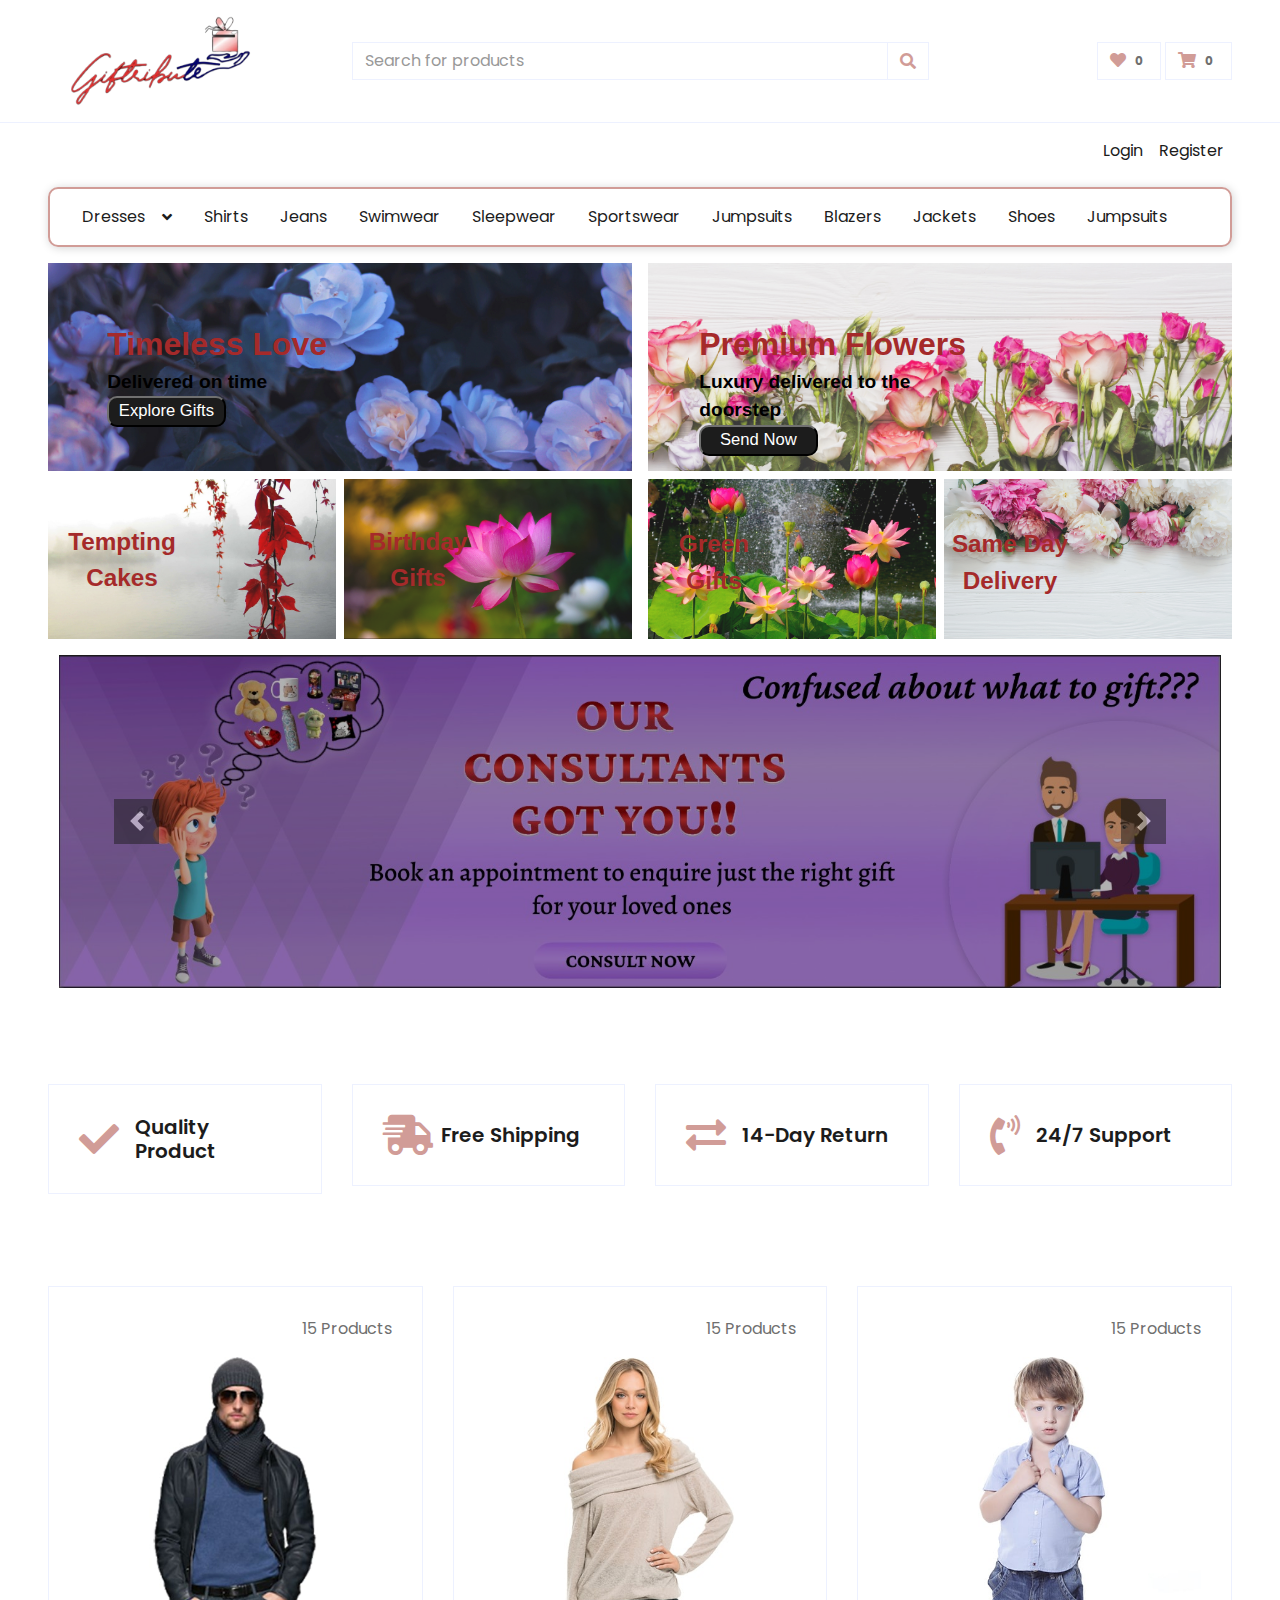
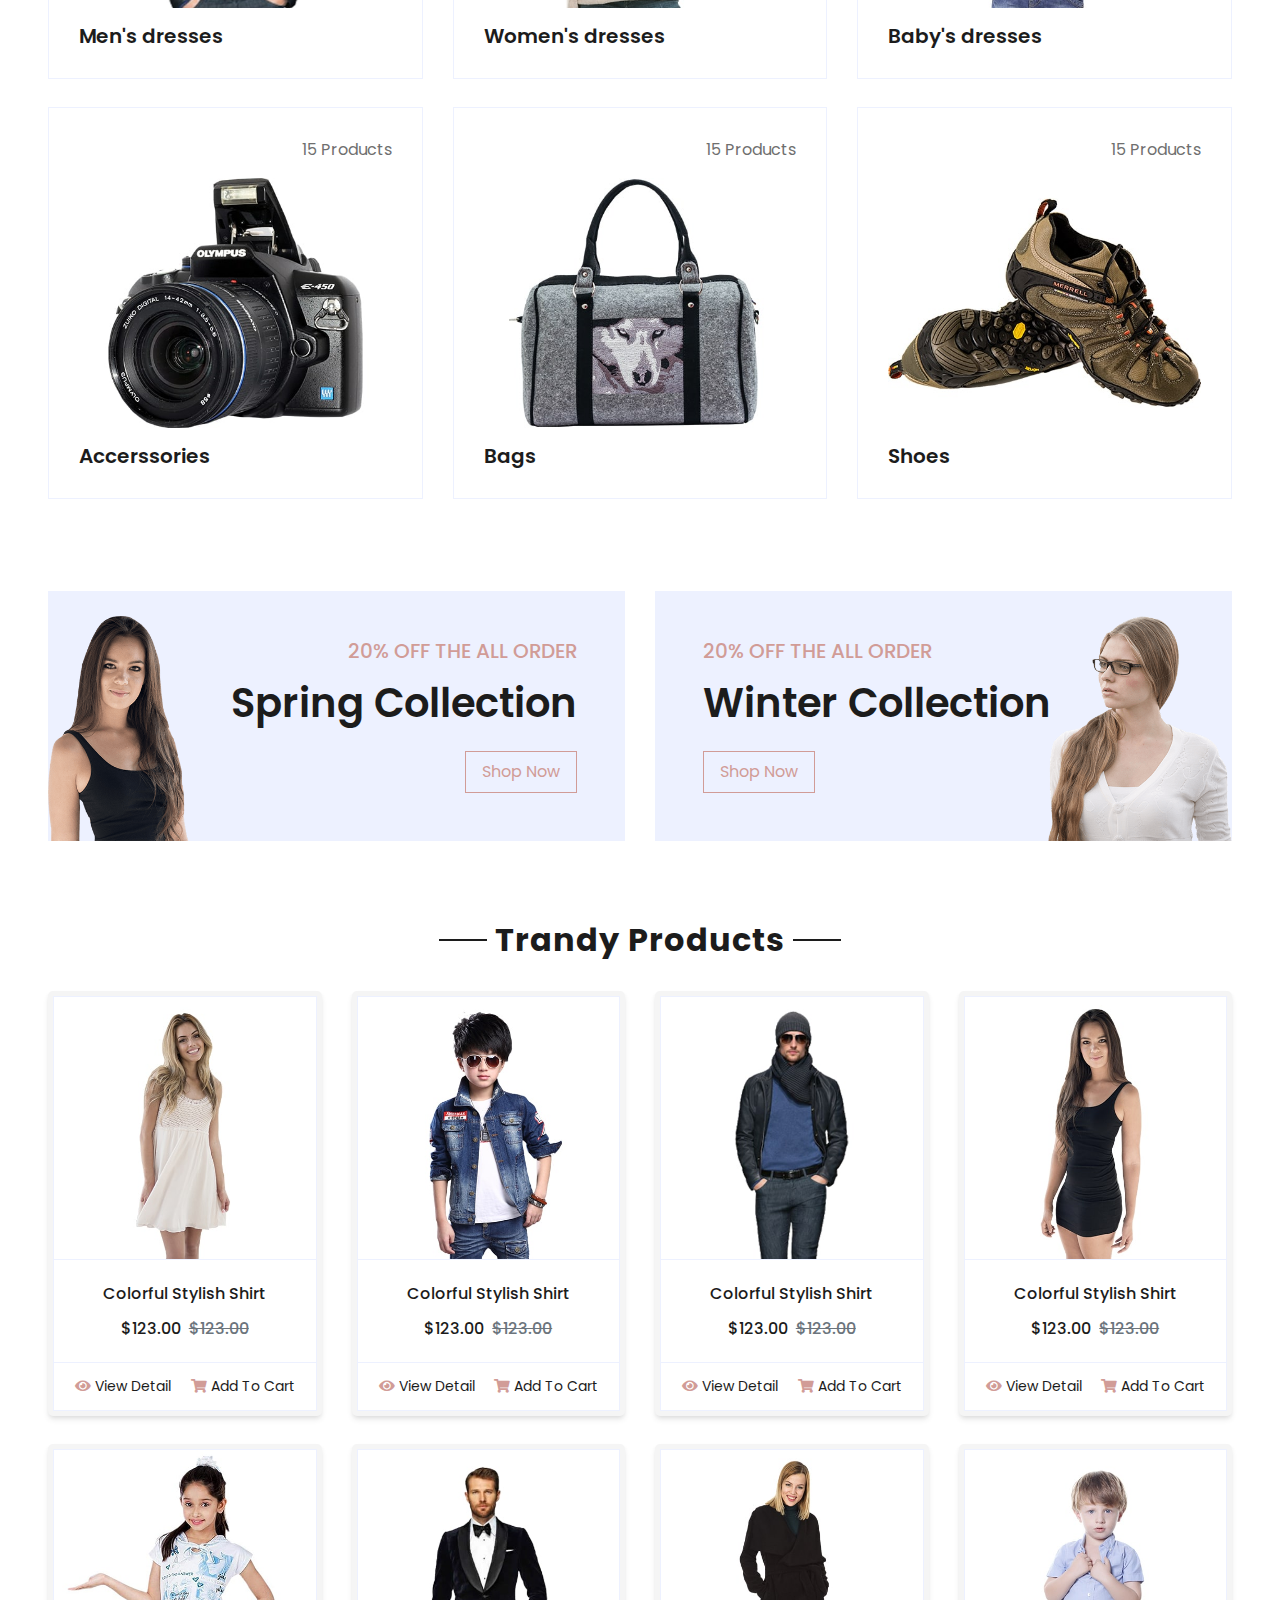
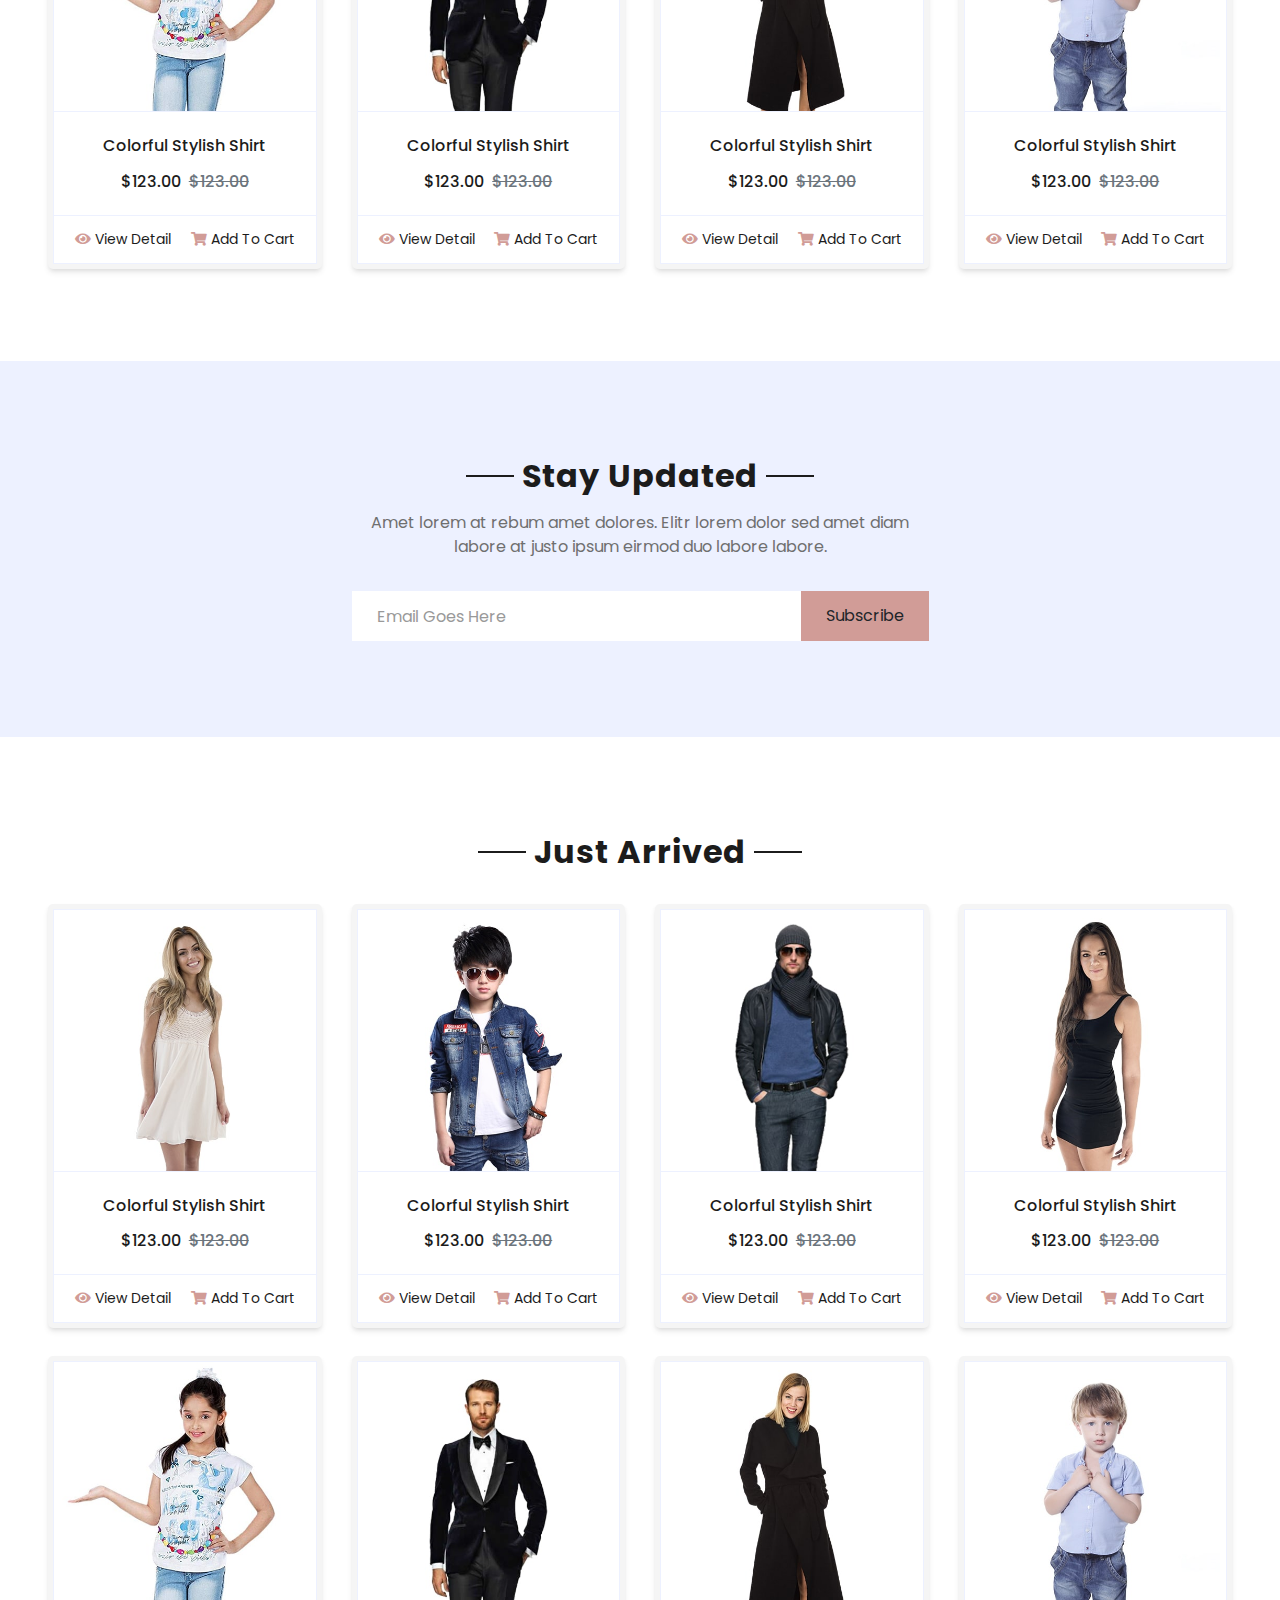
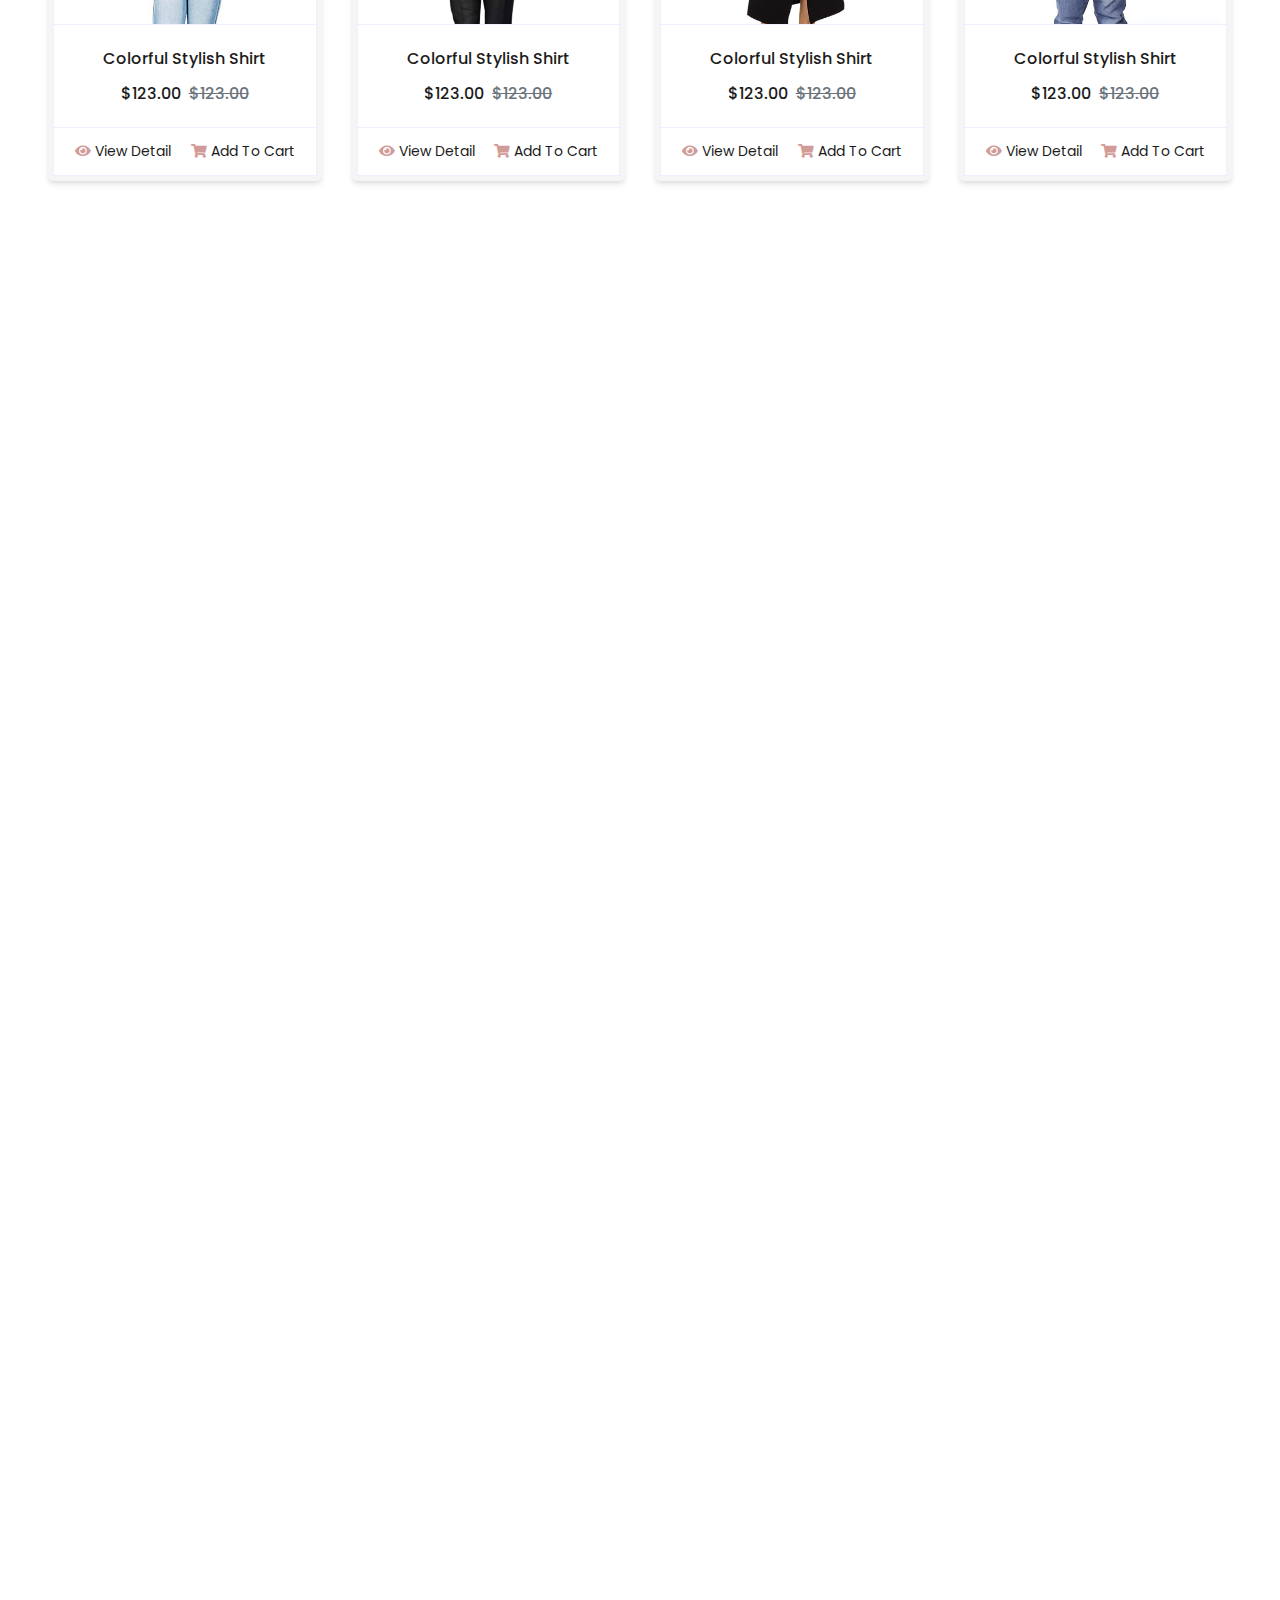
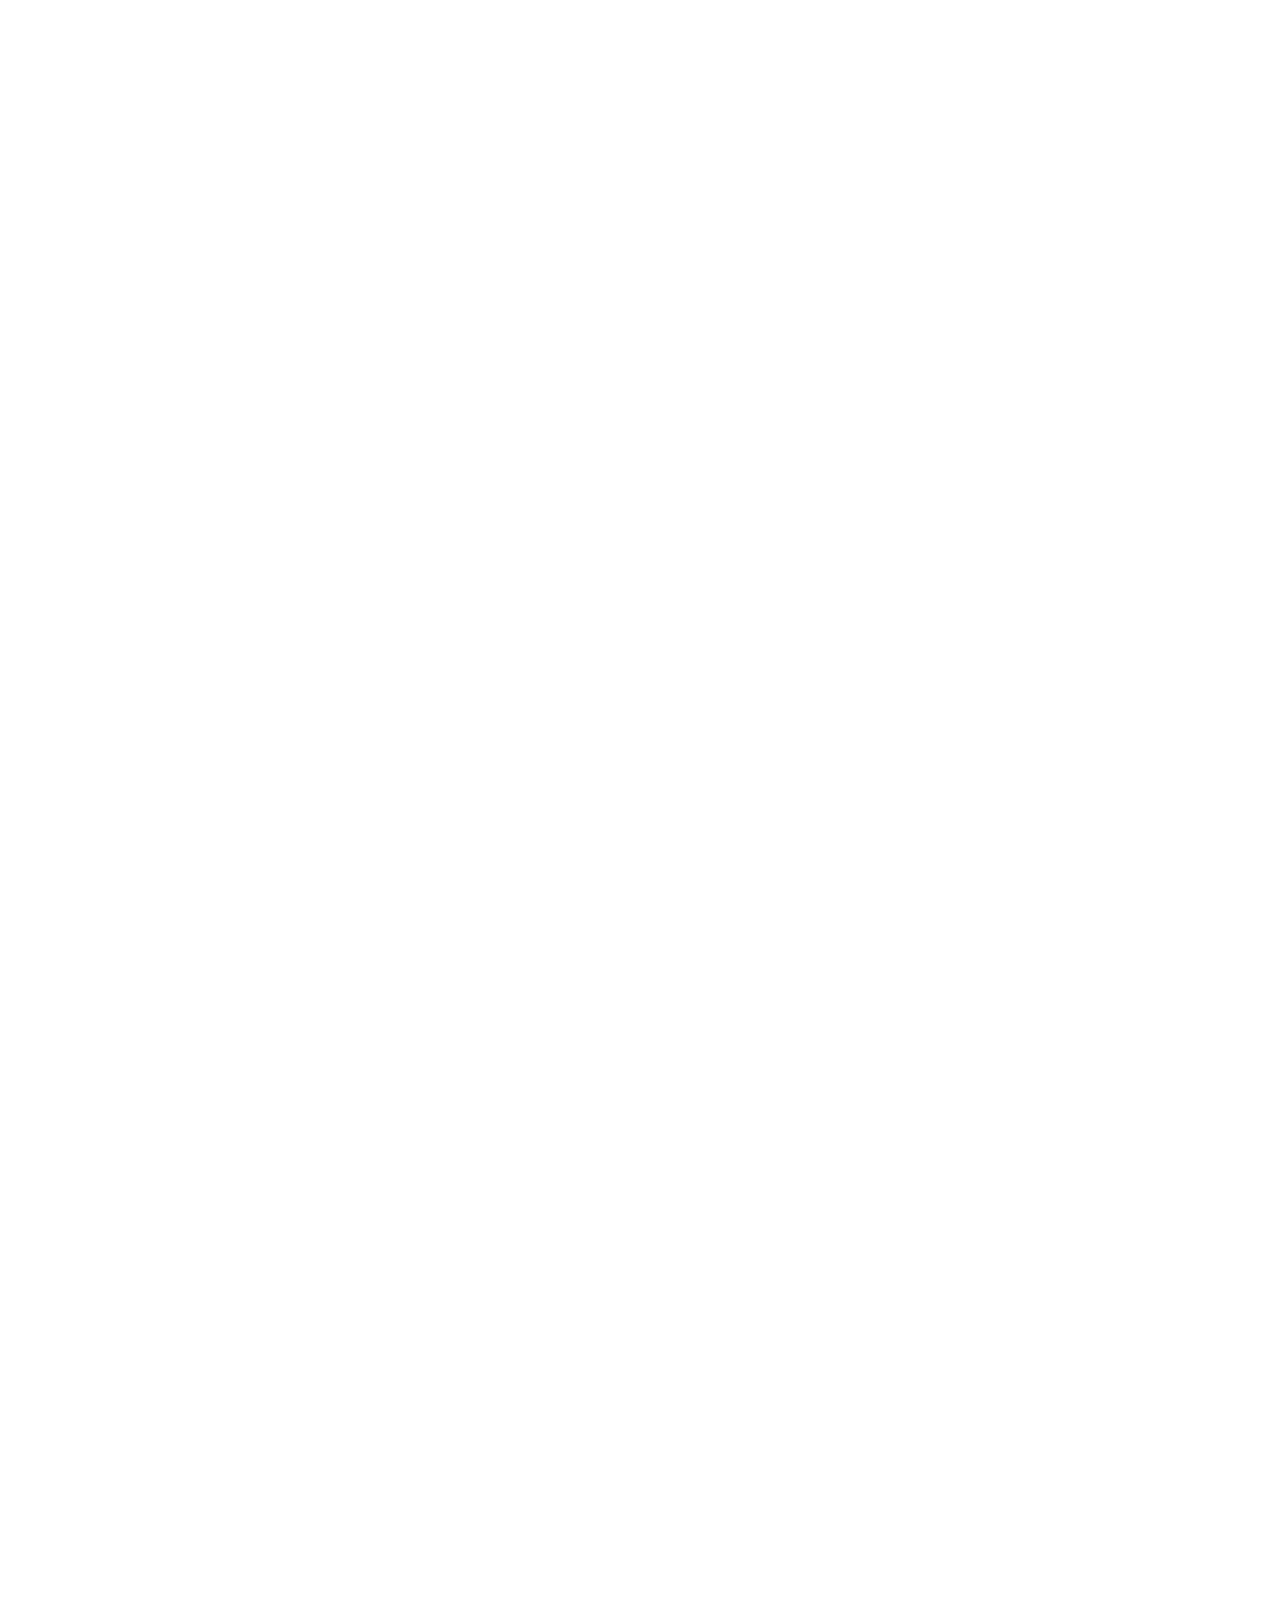
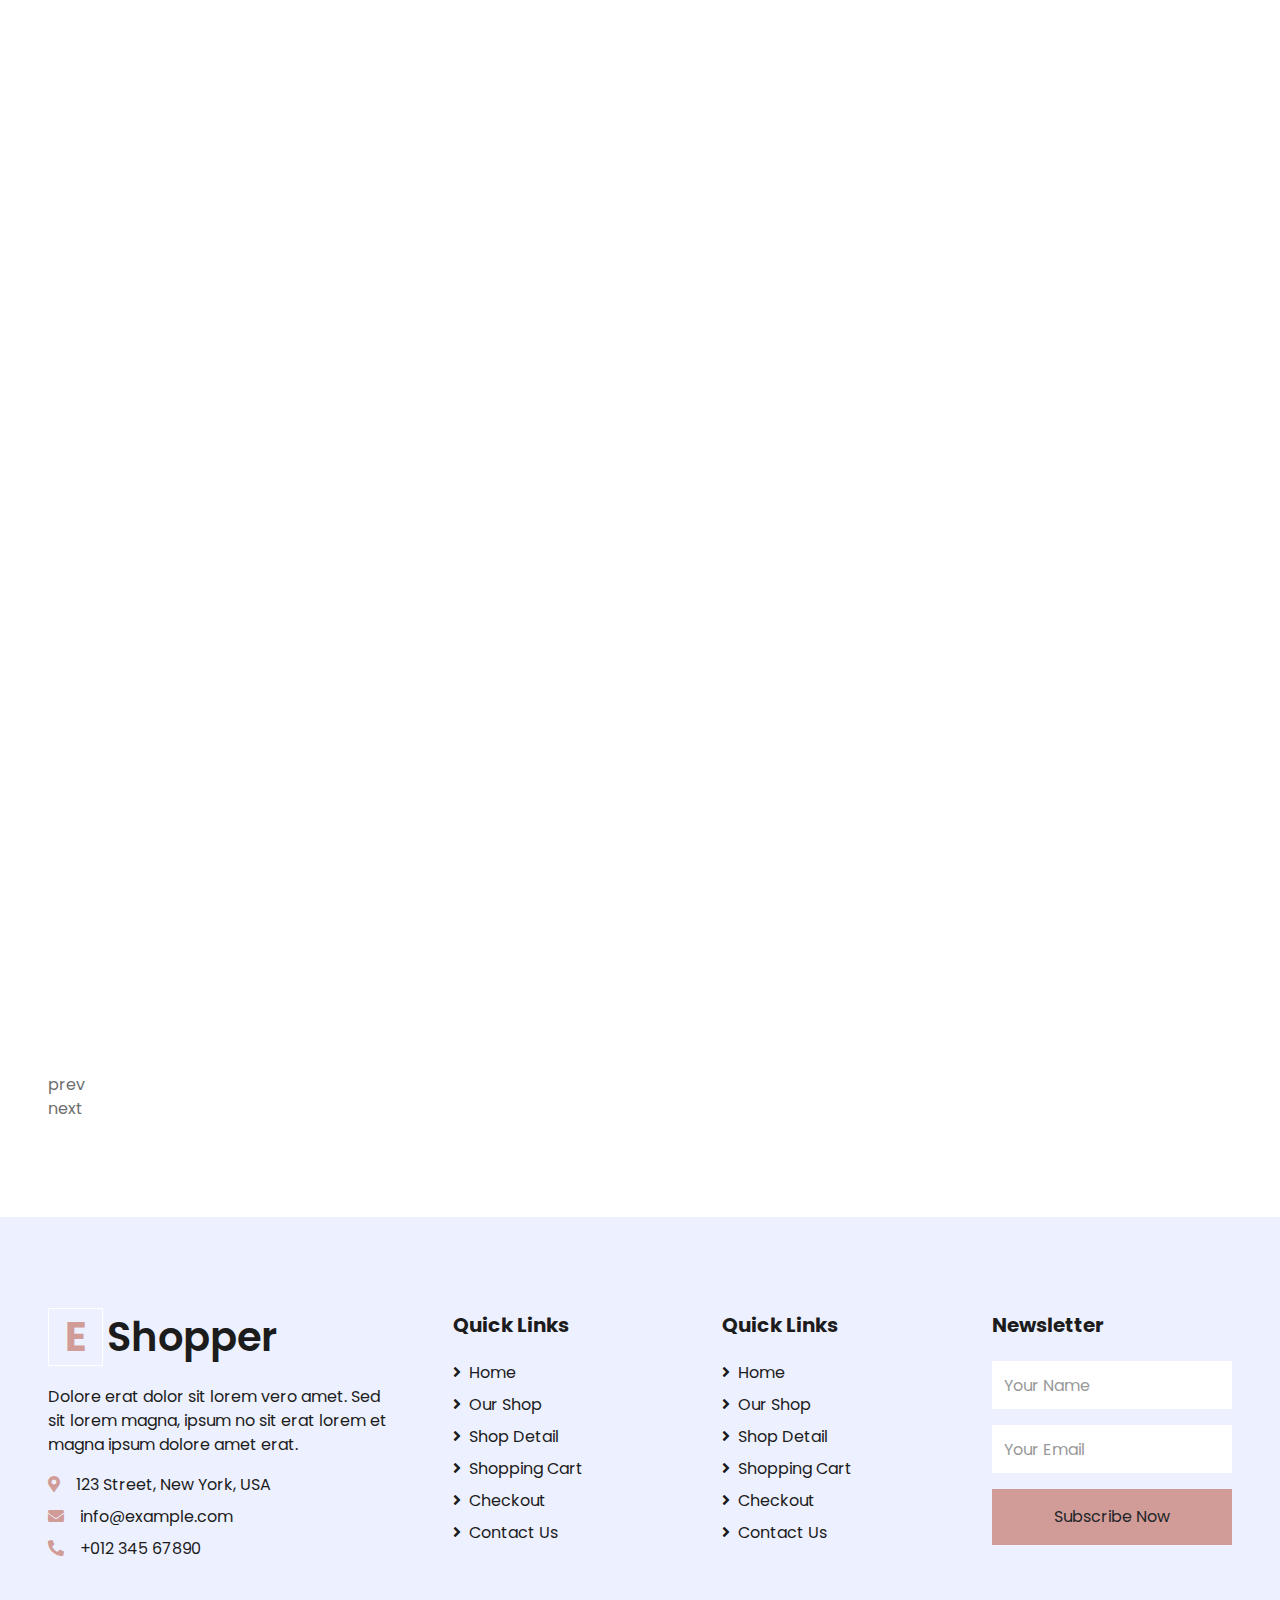
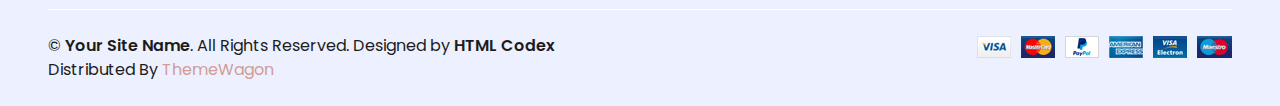
==== commit 907536bd: "." ====
--- a/index.html
+++ b/index.html
@@ -1,78 +1,132 @@
 <!DOCTYPE html>
 <html lang="en">
-
-<head>
-    <meta charset="utf-8">
+  <head>
+    <meta charset="utf-8" />
     <title>EShopper - Bootstrap Shop Template</title>
-    <meta content="width=device-width, initial-scale=1.0" name="viewport">
-    <meta content="Free HTML Templates" name="keywords">
-    <meta content="Free HTML Templates" name="description">
+    <meta content="width=device-width, initial-scale=1.0" name="viewport" />
+    <meta content="Free HTML Templates" name="keywords" />
+    <meta content="Free HTML Templates" name="description" />
 
     <!-- Favicon -->
-    <link href="img/favicon.ico" rel="icon">
+    <link href="img/favicon.ico" rel="icon" />
 
     <!-- Google Web Fonts -->
-    <link rel="preconnect" href="https://fonts.gstatic.com">
-    <link href="https://fonts.googleapis.com/css2?family=Poppins:wght@100;200;300;400;500;600;700;800;900&display=swap" rel="stylesheet"> 
+    <link rel="preconnect" href="https://fonts.gstatic.com" />
+    <link
+      href="https://fonts.googleapis.com/css2?family=Poppins:wght@100;200;300;400;500;600;700;800;900&display=swap"
+      rel="stylesheet"
+    />
 
     <!-- Font Awesome -->
-    <link href="https://cdnjs.cloudflare.com/ajax/libs/font-awesome/5.10.0/css/all.min.css" rel="stylesheet">
+    <link
+      href="https://cdnjs.cloudflare.com/ajax/libs/font-awesome/5.10.0/css/all.min.css"
+      rel="stylesheet"
+    />
 
     <!-- Libraries Stylesheet -->
-    <link href="lib/owlcarousel/assets/owl.carousel.min.css" rel="stylesheet">
+    <link href="lib/owlcarousel/assets/owl.carousel.min.css" rel="stylesheet" />
 
     <!-- Customized Bootstrap Stylesheet -->
-    <link href="css/style.css" rel="stylesheet">
-</head>
-
-<body>
+    <link href="css/style.css" rel="stylesheet" />
+  </head>
+
+  <body>
     <!-- Topbar Start -->
-        <div class="row align-items-center py-3 px-xl-5">
-            <div class="col-lg-3 d-none d-lg-block">
-                <a href="" class="text-decoration-none pl-3">
-                    <img src="./img/logo.png" alt="logo" width="70%" />
-                </a>
-            </div>
-            <div class="col-lg-6 col-6 text-left">
-                <form action="">
-                    <div class="input-group">
-                        <input type="text" class="form-control" placeholder="Search for products">
-                        <div class="input-group-append">
-                            <span class="input-group-text bg-transparent text-primary">
-                                <i class="fa fa-search"></i>
-                            </span>
-                        </div>
-                    </div>
-                </form>
-            </div>
-            <div class="col-lg-3 col-6 text-right">
-                <a href="" class="btn border">
-                    <i class="fas fa-heart text-primary"></i>
-                    <span class="badge">0</span>
-                </a>
-                <a href="" class="btn border">
-                    <i class="fas fa-shopping-cart text-primary"></i>
-                    <span class="badge">0</span>
-                </a>
-            </div>
-        </div>
+
+    <div class="row align-items-center py-3 px-xl-5">
+      <div class="col-lg-3 d-none d-lg-block">
+        <a href="" class="text-decoration-none pl-3">
+          <img src="./img/logo.png" alt="logo" width="70%" />
+        </a>
+      </div>
+      <div class="col-lg-6 col-6 text-left d-none d-lg-block">
+        <form action="">
+          <div class="input-group">
+            <input
+              type="text"
+              class="form-control"
+              placeholder="Search for products"
+            />
+            <div class="input-group-append">
+              <span class="input-group-text bg-transparent text-primary">
+                <i class="fa fa-search"></i>
+              </span>
+            </div>
+          </div>
+        </form>
+      </div>
+      <div class="col-lg-3 col-6 text-right d-none d-lg-block">
+        <a href="" class="btn border">
+          <i class="fas fa-heart text-primary"></i>
+          <span class="badge">0</span>
+        </a>
+        <a href="" class="btn border">
+          <i class="fas fa-shopping-cart text-primary"></i>
+          <span class="badge">0</span>
+        </a>
+      </div>
     </div>
+
+    <div class="mobile-bar d-flex justify-content-end d-lg-none">
+      <div class="second d-flex">
+        <div class="mobile-search">
+          <form action="">
+            <div class="input-group">
+              <input
+                type="text"
+                class="form-control"
+                placeholder="Search for products"
+              />
+              <div class="input-group-append">
+                <span class="input-group-text bg-transparent text-primary">
+                  <i class="fa fa-search"></i>
+                </span>
+              </div>
+            </div>
+          </form>
+        </div>
+        <div class="mobile-icon pl-2">
+          <a href="" class="btn border">
+            <i class="fas fa-heart text-primary fa-xs"></i>
+            <span class="badge">0</span>
+          </a>
+          <a href="" class="btn border">
+            <i class="fas fa-shopping-cart text-primary fa-xs"></i>
+            <span class="badge">0</span>
+          </a>
+        </div>
+      </div>
+    </div>
+
     <!-- Topbar End -->
-
 
     <!-- Navbar Start -->
     <div class="container-fluid mb-5">
-        <div class="row border-top px-xl-5">
-            <div class="col-lg">
-                <nav class="navbar navbar-expand-lg bg-light navbar-light py-3 py-lg-0 px-0">
-                    <a href="" class="text-decoration-none d-block d-lg-none pl-3" style="width: 50%">
-                        <img src="./img/logo.png" alt="logo" width="70%" />
-                    </a>
-                    <button type="button" class="navbar-toggler sidebar_button" data-toggle="collapse" data-target="#sidebar">
-                        <span class="navbar-toggler-icon"></span>
-                    </button>
-                    <div class="collapse navbar-collapse justify-content-between mb-3 mt-3" id="navbarCollapse">
-                        <!-- <div class="navbar-nav mr-auto py-0">
+      <div class="row border-top px-xl-5">
+        <div class="col-lg">
+          <nav
+            class="navbar navbar-expand-lg bg-light navbar-light py-3 py-lg-0 px-0"
+          >
+            <a
+              href=""
+              class="text-decoration-none d-block d-lg-none pl-3"
+              style="width: 50%"
+            >
+              <img src="./img/logo.png" alt="logo" width="70%" />
+            </a>
+            <button
+              type="button"
+              class="navbar-toggler sidebar_button"
+              data-toggle="collapse"
+              data-target="#sidebar"
+            >
+              <span class="navbar-toggler-icon"></span>
+            </button>
+            <div
+              class="collapse navbar-collapse justify-content-between mb-3 mt-3"
+              id="navbarCollapse"
+            >
+              <!-- <div class="navbar-nav mr-auto py-0">
                             <a href="index.html" class="nav-item nav-link active">Home</a>
                             <a href="shop.html" class="nav-item nav-link">Shop</a>
                             <a href="detail.html" class="nav-item nav-link">Shop Detail</a>
@@ -85,121 +139,173 @@
                             </div>
                             <a href="contact.html" class="nav-item nav-link">Contact</a>
                         </div> -->
-                        <div class="navbar-nav ml-auto py-0">
-                            <a href="" class="nav-item nav-link">Login</a>
-                            <a href="" class="nav-item nav-link">Register</a>
-                        </div>
-                    </div>
-                    <!-- categories section mobile start -->
-                <div id="sidebar" class="sidebar mobile_view collapse">
-                    <div class="sidebar-top">
-                        <button type="button" class="navbar-toggler sidebar_button" data-toggle="collapse" data-target="#sidebar">
-                            <i class="fas fa-times"></i>
-                        </button>
-                        <ul class="nav_list">
-                            <li>
-                                <a href="#">
-                                    <span class="links_name">Shirts</span>
-                                </a>
-                            </li>
-                            <li>
-                                <a href="#">
-                                    <span class="links_name">Jeans</span>
-                                </a>
-                            </li>
-                            <li>
-                                <a href="#">
-                                    <span class="links_name">Sleepwear</span>
-                                </a>
-                            </li>
-                            <li>
-                                <a href="#">
-                                    <span class="links_name">Shirts</span>
-                                </a>
-                            </li>
-                            <li>
-                                <a href="#">
-                                    <span class="links_name">Shirts</span>
-                                </a>
-                            </li>
-                            <li>
-                                <a href="#">
-                                    <span class="links_name">Shirts</span>
-                                </a>
-                            </li>
-                            <li>
-                                <a href="#">
-                                    <span class="links_name">Shirts</span>
-                                </a>
-                            </li>
-                            <li>
-                                <a href="#">
-                                    <span class="links_name">Shirts</span>
-                                </a>
-                            </li>
-                            <li>
-                                <a href="#">
-                                    <span class="links_name">Shirts</span>
-                                </a>
-                            </li>
-                            <li>
-                                <a href="#">
-                                    <span class="links_name">Shirts</span>
-                                </a>
-                            </li>
-                        </ul>
-                    </div>
-                    <div class="authentication_buttons">
-                        <span class="auth_buttons">Login</span>
-                        <span class="auth_buttons">Signup</span>
-                    </div>
-                </div>
-
-                <!-- categories section mobile end -->
-                </nav>
-
-                <!-- Categories Section desktop start -->
-                <div class="col-lg category-section desktop_view">
-                    <a class="btn categories-tab shadow-none align-items-center justify-content-between bg-primary text-white w-100" data-toggle="collapse" href="#navbar-vertical" style="height: 65px; margin-top: -1px; padding: 0 30px;">
-                        <h6 class="m-0">Categories</h6>
-                        <i class="fa fa-angle-down text-dark"></i>
+              <div class="navbar-nav ml-auto py-0">
+                <a href="" class="nav-item nav-link">Login</a>
+                <a href="" class="nav-item nav-link">Register</a>
+              </div>
+            </div>
+            <!-- categories section mobile start -->
+            <div id="sidebar" class="sidebar mobile_view collapse">
+              <div class="sidebar-top">
+                <button
+                  type="button"
+                  class="navbar-toggler sidebar_button"
+                  data-toggle="collapse"
+                  data-target="#sidebar"
+                >
+                  <i class="fas fa-times"></i>
+                </button>
+                <ul class="nav_list">
+                  <li>
+                    <a href="#">
+                      <span class="links_name">Shirts</span>
                     </a>
-                    <nav class="collapse show navbar navbar-light p-0" id="navbar-vertical">
-                        <div class="navbar-nav category-nav w-100">
-                            <div class="nav-item category-nav-item dropdown">
-                                <a href="#" class="nav-link" data-toggle="dropdown">Dresses <i class="fa fa-angle-down float-right mt-1 ml-2"></i></a>
-                                <div class="dropdown-menu position-absolute bg-secondary border-0 rounded-0 m-0">
-                                    <a href="" class="dropdown-item">Men's Dresses</a>
-                                    <a href="" class="dropdown-item">Women's Dresses</a>
-                                    <a href="" class="dropdown-item">Baby's Dresses</a>
-                                </div>
-                            </div>
-                            <a href="" class="nav-item category-nav-item nav-link">Shirts</a>
-                            <a href="" class="nav-item category-nav-item nav-link">Jeans</a>
-                            <a href="" class="nav-item category-nav-item nav-link">Swimwear</a>
-                            <a href="" class="nav-item category-nav-item nav-link">Sleepwear</a>
-                            <a href="" class="nav-item category-nav-item nav-link">Sportswear</a>
-                            <a href="" class="nav-item category-nav-item nav-link">Jumpsuits</a>
-                            <a href="" class="nav-item category-nav-item nav-link">Blazers</a>
-                            <a href="" class="nav-item category-nav-item nav-link">Jackets</a>
-                            <a href="" class="nav-item category-nav-item nav-link">Shoes</a>
-                            <a href="" class="nav-item category-nav-item nav-link">Jumpsuits</a>
-                            <a href="" class="nav-item category-nav-item nav-link">Blazers</a>
-                            <a href="" class="nav-item category-nav-item nav-link">Jackets</a>
-                            <a href="" class="nav-item category-nav-item nav-link">Shoes</a>
-                            <a href="" class="nav-item category-nav-item nav-link">Sportswear</a>
-                            <a href="" class="nav-item category-nav-item nav-link">Jumpsuits</a>
-                            <a href="" class="nav-item category-nav-item nav-link">Blazers</a>
-                            <a href="" class="nav-item category-nav-item nav-link">Jackets</a>
-                            <a href="" class="nav-item category-nav-item nav-link">Shoes</a>
-                            <a href="" class="nav-item category-nav-item nav-link">Jumpsuits</a>
-                            <a href="" class="nav-item category-nav-item nav-link">Blazers</a>
-                            <a href="" class="nav-item category-nav-item nav-link">Jackets</a>
-                            <a href="" class="nav-item category-nav-item nav-link">Shoes</a>
-                        </div>
-                    </nav>
-                </div>
-                <!-- Categories section desktop end -->
+                  </li>
+                  <li>
+                    <a href="#">
+                      <span class="links_name">Jeans</span>
+                    </a>
+                  </li>
+                  <li>
+                    <a href="#">
+                      <span class="links_name">Sleepwear</span>
+                    </a>
+                  </li>
+                  <li>
+                    <a href="#">
+                      <span class="links_name">Shirts</span>
+                    </a>
+                  </li>
+                  <li>
+                    <a href="#">
+                      <span class="links_name">Shirts</span>
+                    </a>
+                  </li>
+                  <li>
+                    <a href="#">
+                      <span class="links_name">Shirts</span>
+                    </a>
+                  </li>
+                  <li>
+                    <a href="#">
+                      <span class="links_name">Shirts</span>
+                    </a>
+                  </li>
+                  <li>
+                    <a href="#">
+                      <span class="links_name">Shirts</span>
+                    </a>
+                  </li>
+                  <li>
+                    <a href="#">
+                      <span class="links_name">Shirts</span>
+                    </a>
+                  </li>
+                  <li>
+                    <a href="#">
+                      <span class="links_name">Shirts</span>
+                    </a>
+                  </li>
+                </ul>
+              </div>
+              <div class="authentication_buttons">
+                <span class="auth_buttons">Login</span>
+                <span class="auth_buttons">Signup</span>
+              </div>
+            </div>
+
+            <!-- categories section mobile end -->
+          </nav>
+
+          <!-- Categories Section desktop start -->
+          <div class="col-lg category-section desktop_view">
+            <a
+              class="btn categories-tab shadow-none align-items-center justify-content-between bg-primary text-white w-100"
+              data-toggle="collapse"
+              href="#navbar-vertical"
+              style="height: 65px; margin-top: -1px; padding: 0 30px"
+            >
+              <h6 class="m-0">Categories</h6>
+              <i class="fa fa-angle-down text-dark"></i>
+            </a>
+            <nav
+              class="collapse show navbar navbar-light p-0"
+              id="navbar-vertical"
+            >
+              <div class="navbar-nav category-nav w-100">
+                <div class="nav-item category-nav-item dropdown">
+                  <a href="#" class="nav-link" data-toggle="dropdown"
+                    >Dresses
+                    <i class="fa fa-angle-down float-right mt-1 ml-2"></i
+                  ></a>
+                  <div
+                    class="dropdown-menu position-absolute bg-secondary border-0 rounded-0 m-0"
+                  >
+                    <a href="" class="dropdown-item">Men's Dresses</a>
+                    <a href="" class="dropdown-item">Women's Dresses</a>
+                    <a href="" class="dropdown-item">Baby's Dresses</a>
+                  </div>
+                </div>
+                <a href="" class="nav-item category-nav-item nav-link"
+                  >Shirts</a
+                >
+                <a href="" class="nav-item category-nav-item nav-link">Jeans</a>
+                <a href="" class="nav-item category-nav-item nav-link"
+                  >Swimwear</a
+                >
+                <a href="" class="nav-item category-nav-item nav-link"
+                  >Sleepwear</a
+                >
+                <a href="" class="nav-item category-nav-item nav-link"
+                  >Sportswear</a
+                >
+                <a href="" class="nav-item category-nav-item nav-link"
+                  >Jumpsuits</a
+                >
+                <a href="" class="nav-item category-nav-item nav-link"
+                  >Blazers</a
+                >
+                <a href="" class="nav-item category-nav-item nav-link"
+                  >Jackets</a
+                >
+                <a href="" class="nav-item category-nav-item nav-link">Shoes</a>
+                <a href="" class="nav-item category-nav-item nav-link"
+                  >Jumpsuits</a
+                >
+                <a href="" class="nav-item category-nav-item nav-link"
+                  >Blazers</a
+                >
+                <a href="" class="nav-item category-nav-item nav-link"
+                  >Jackets</a
+                >
+                <a href="" class="nav-item category-nav-item nav-link">Shoes</a>
+                <a href="" class="nav-item category-nav-item nav-link"
+                  >Sportswear</a
+                >
+                <a href="" class="nav-item category-nav-item nav-link"
+                  >Jumpsuits</a
+                >
+                <a href="" class="nav-item category-nav-item nav-link"
+                  >Blazers</a
+                >
+                <a href="" class="nav-item category-nav-item nav-link"
+                  >Jackets</a
+                >
+                <a href="" class="nav-item category-nav-item nav-link">Shoes</a>
+                <a href="" class="nav-item category-nav-item nav-link"
+                  >Jumpsuits</a
+                >
+                <a href="" class="nav-item category-nav-item nav-link"
+                  >Blazers</a
+                >
+                <a href="" class="nav-item category-nav-item nav-link"
+                  >Jackets</a
+                >
+                <a href="" class="nav-item category-nav-item nav-link">Shoes</a>
+              </div>
+            </nav>
+          </div>
+          <!-- Categories section desktop end -->
 
                 <!-- photo section -->
                 <div class="desktop_view container-fluid d-flex justify-content-between">
@@ -258,7 +364,7 @@
                         </div>    
                     </div>
                 </div>
-                <div class="container-fluid d-flex justify-content-between mobile_view">
+                <div class="container-fluid d-flex justify-content-between mobile_view mobile-photo-section">
                     <div class="d-flex flex-column">
                         <div class="pl-2 pt-2 parent">
                             <img class="photo" src="./img/big2.jpg" alt="big-image">
@@ -339,630 +445,925 @@
     </div>
     <!-- Navbar End -->
 
-
     <!-- Featured Start -->
     <div class="container-fluid pt-5">
-        <div class="row px-xl-5 pb-3">
-            <div class="col-lg-3 col-md-6 col-sm-12 pb-1">
-                <div class="d-flex align-items-center border mb-4" style="padding: 30px;">
-                    <h1 class="fa fa-check text-primary m-0 mr-3"></h1>
-                    <h5 class="font-weight-semi-bold m-0">Quality Product</h5>
-                </div>
-            </div>
-            <div class="col-lg-3 col-md-6 col-sm-12 pb-1">
-                <div class="d-flex align-items-center border mb-4" style="padding: 30px;">
-                    <h1 class="fa fa-shipping-fast text-primary m-0 mr-2"></h1>
-                    <h5 class="font-weight-semi-bold m-0">Free Shipping</h5>
-                </div>
-            </div>
-            <div class="col-lg-3 col-md-6 col-sm-12 pb-1">
-                <div class="d-flex align-items-center border mb-4" style="padding: 30px;">
-                    <h1 class="fas fa-exchange-alt text-primary m-0 mr-3"></h1>
-                    <h5 class="font-weight-semi-bold m-0">14-Day Return</h5>
-                </div>
-            </div>
-            <div class="col-lg-3 col-md-6 col-sm-12 pb-1">
-                <div class="d-flex align-items-center border mb-4" style="padding: 30px;">
-                    <h1 class="fa fa-phone-volume text-primary m-0 mr-3"></h1>
-                    <h5 class="font-weight-semi-bold m-0">24/7 Support</h5>
-                </div>
-            </div>
-        </div>
+      <div class="row px-xl-5 pb-3">
+        <div class="col-lg-3 col-md-6 col-sm-12 pb-1">
+          <div
+            class="d-flex align-items-center border mb-4"
+            style="padding: 30px"
+          >
+            <h1 class="fa fa-check text-primary m-0 mr-3"></h1>
+            <h5 class="font-weight-semi-bold m-0">Quality Product</h5>
+          </div>
+        </div>
+        <div class="col-lg-3 col-md-6 col-sm-12 pb-1">
+          <div
+            class="d-flex align-items-center border mb-4"
+            style="padding: 30px"
+          >
+            <h1 class="fa fa-shipping-fast text-primary m-0 mr-2"></h1>
+            <h5 class="font-weight-semi-bold m-0">Free Shipping</h5>
+          </div>
+        </div>
+        <div class="col-lg-3 col-md-6 col-sm-12 pb-1">
+          <div
+            class="d-flex align-items-center border mb-4"
+            style="padding: 30px"
+          >
+            <h1 class="fas fa-exchange-alt text-primary m-0 mr-3"></h1>
+            <h5 class="font-weight-semi-bold m-0">14-Day Return</h5>
+          </div>
+        </div>
+        <div class="col-lg-3 col-md-6 col-sm-12 pb-1">
+          <div
+            class="d-flex align-items-center border mb-4"
+            style="padding: 30px"
+          >
+            <h1 class="fa fa-phone-volume text-primary m-0 mr-3"></h1>
+            <h5 class="font-weight-semi-bold m-0">24/7 Support</h5>
+          </div>
+        </div>
+      </div>
     </div>
     <!-- Featured End -->
 
-
     <!-- Categories Start -->
     <div class="container-fluid pt-5">
-        <div class="row px-xl-5 pb-3">
-            <div class="col-lg-4 col-md-6 pb-1">
-                <div class="cat-item d-flex flex-column border mb-4" style="padding: 30px;">
-                    <p class="text-right">15 Products</p>
-                    <a href="" class="cat-img position-relative overflow-hidden mb-3">
-                        <img class="img-fluid" src="img/cat-1.jpg" alt="">
-                    </a>
-                    <h5 class="font-weight-semi-bold m-0">Men's dresses</h5>
-                </div>
-            </div>
-            <div class="col-lg-4 col-md-6 pb-1">
-                <div class="cat-item d-flex flex-column border mb-4" style="padding: 30px;">
-                    <p class="text-right">15 Products</p>
-                    <a href="" class="cat-img position-relative overflow-hidden mb-3">
-                        <img class="img-fluid" src="img/cat-2.jpg" alt="">
-                    </a>
-                    <h5 class="font-weight-semi-bold m-0">Women's dresses</h5>
-                </div>
-            </div>
-            <div class="col-lg-4 col-md-6 pb-1">
-                <div class="cat-item d-flex flex-column border mb-4" style="padding: 30px;">
-                    <p class="text-right">15 Products</p>
-                    <a href="" class="cat-img position-relative overflow-hidden mb-3">
-                        <img class="img-fluid" src="img/cat-3.jpg" alt="">
-                    </a>
-                    <h5 class="font-weight-semi-bold m-0">Baby's dresses</h5>
-                </div>
-            </div>
-            <div class="col-lg-4 col-md-6 pb-1">
-                <div class="cat-item d-flex flex-column border mb-4" style="padding: 30px;">
-                    <p class="text-right">15 Products</p>
-                    <a href="" class="cat-img position-relative overflow-hidden mb-3">
-                        <img class="img-fluid" src="img/cat-4.jpg" alt="">
-                    </a>
-                    <h5 class="font-weight-semi-bold m-0">Accerssories</h5>
-                </div>
-            </div>
-            <div class="col-lg-4 col-md-6 pb-1">
-                <div class="cat-item d-flex flex-column border mb-4" style="padding: 30px;">
-                    <p class="text-right">15 Products</p>
-                    <a href="" class="cat-img position-relative overflow-hidden mb-3">
-                        <img class="img-fluid" src="img/cat-5.jpg" alt="">
-                    </a>
-                    <h5 class="font-weight-semi-bold m-0">Bags</h5>
-                </div>
-            </div>
-            <div class="col-lg-4 col-md-6 pb-1">
-                <div class="cat-item d-flex flex-column border mb-4" style="padding: 30px;">
-                    <p class="text-right">15 Products</p>
-                    <a href="" class="cat-img position-relative overflow-hidden mb-3">
-                        <img class="img-fluid" src="img/cat-6.jpg" alt="">
-                    </a>
-                    <h5 class="font-weight-semi-bold m-0">Shoes</h5>
-                </div>
-            </div>
-        </div>
+      <div class="row px-xl-5 pb-3">
+        <div class="col-lg-4 col-md-6 pb-1">
+          <div
+            class="cat-item d-flex flex-column border mb-4"
+            style="padding: 30px"
+          >
+            <p class="text-right">15 Products</p>
+            <a href="" class="cat-img position-relative overflow-hidden mb-3">
+              <img class="img-fluid" src="img/cat-1.jpg" alt="" />
+            </a>
+            <h5 class="font-weight-semi-bold m-0">Men's dresses</h5>
+          </div>
+        </div>
+        <div class="col-lg-4 col-md-6 pb-1">
+          <div
+            class="cat-item d-flex flex-column border mb-4"
+            style="padding: 30px"
+          >
+            <p class="text-right">15 Products</p>
+            <a href="" class="cat-img position-relative overflow-hidden mb-3">
+              <img class="img-fluid" src="img/cat-2.jpg" alt="" />
+            </a>
+            <h5 class="font-weight-semi-bold m-0">Women's dresses</h5>
+          </div>
+        </div>
+        <div class="col-lg-4 col-md-6 pb-1">
+          <div
+            class="cat-item d-flex flex-column border mb-4"
+            style="padding: 30px"
+          >
+            <p class="text-right">15 Products</p>
+            <a href="" class="cat-img position-relative overflow-hidden mb-3">
+              <img class="img-fluid" src="img/cat-3.jpg" alt="" />
+            </a>
+            <h5 class="font-weight-semi-bold m-0">Baby's dresses</h5>
+          </div>
+        </div>
+        <div class="col-lg-4 col-md-6 pb-1">
+          <div
+            class="cat-item d-flex flex-column border mb-4"
+            style="padding: 30px"
+          >
+            <p class="text-right">15 Products</p>
+            <a href="" class="cat-img position-relative overflow-hidden mb-3">
+              <img class="img-fluid" src="img/cat-4.jpg" alt="" />
+            </a>
+            <h5 class="font-weight-semi-bold m-0">Accerssories</h5>
+          </div>
+        </div>
+        <div class="col-lg-4 col-md-6 pb-1">
+          <div
+            class="cat-item d-flex flex-column border mb-4"
+            style="padding: 30px"
+          >
+            <p class="text-right">15 Products</p>
+            <a href="" class="cat-img position-relative overflow-hidden mb-3">
+              <img class="img-fluid" src="img/cat-5.jpg" alt="" />
+            </a>
+            <h5 class="font-weight-semi-bold m-0">Bags</h5>
+          </div>
+        </div>
+        <div class="col-lg-4 col-md-6 pb-1">
+          <div
+            class="cat-item d-flex flex-column border mb-4"
+            style="padding: 30px"
+          >
+            <p class="text-right">15 Products</p>
+            <a href="" class="cat-img position-relative overflow-hidden mb-3">
+              <img class="img-fluid" src="img/cat-6.jpg" alt="" />
+            </a>
+            <h5 class="font-weight-semi-bold m-0">Shoes</h5>
+          </div>
+        </div>
+      </div>
     </div>
     <!-- Categories End -->
 
-
     <!-- Offer Start -->
     <div class="container-fluid offer pt-5">
-        <div class="row px-xl-5">
-            <div class="col-md-6 pb-4">
-                <div class="position-relative bg-secondary text-center text-md-right text-white mb-2 py-5 px-5">
-                    <img src="img/offer-1.png" alt="">
-                    <div class="position-relative" style="z-index: 1;">
-                        <h5 class="text-uppercase text-primary mb-3">20% off the all order</h5>
-                        <h1 class="mb-4 font-weight-semi-bold">Spring Collection</h1>
-                        <a href="" class="btn btn-outline-primary py-md-2 px-md-3">Shop Now</a>
-                    </div>
-                </div>
-            </div>
-            <div class="col-md-6 pb-4">
-                <div class="position-relative bg-secondary text-center text-md-left text-white mb-2 py-5 px-5">
-                    <img src="img/offer-2.png" alt="">
-                    <div class="position-relative" style="z-index: 1;">
-                        <h5 class="text-uppercase text-primary mb-3">20% off the all order</h5>
-                        <h1 class="mb-4 font-weight-semi-bold">Winter Collection</h1>
-                        <a href="" class="btn btn-outline-primary py-md-2 px-md-3">Shop Now</a>
-                    </div>
-                </div>
-            </div>
-        </div>
+      <div class="row px-xl-5">
+        <div class="col-md-6 pb-4">
+          <div
+            class="position-relative bg-secondary text-center text-md-right text-white mb-2 py-5 px-5"
+          >
+            <img src="img/offer-1.png" alt="" />
+            <div class="position-relative" style="z-index: 1">
+              <h5 class="text-uppercase text-primary mb-3">
+                20% off the all order
+              </h5>
+              <h1 class="mb-4 font-weight-semi-bold">Spring Collection</h1>
+              <a href="" class="btn btn-outline-primary py-md-2 px-md-3"
+                >Shop Now</a
+              >
+            </div>
+          </div>
+        </div>
+        <div class="col-md-6 pb-4">
+          <div
+            class="position-relative bg-secondary text-center text-md-left text-white mb-2 py-5 px-5"
+          >
+            <img src="img/offer-2.png" alt="" />
+            <div class="position-relative" style="z-index: 1">
+              <h5 class="text-uppercase text-primary mb-3">
+                20% off the all order
+              </h5>
+              <h1 class="mb-4 font-weight-semi-bold">Winter Collection</h1>
+              <a href="" class="btn btn-outline-primary py-md-2 px-md-3"
+                >Shop Now</a
+              >
+            </div>
+          </div>
+        </div>
+      </div>
     </div>
     <!-- Offer End -->
 
-
     <!-- Products Start -->
     <div class="container-fluid pt-5">
-        <div class="text-center mb-4">
-            <h2 class="section-title px-5"><span class="px-2">Trandy Products</span></h2>
-        </div>
-        <div class="row px-xl-5 pb-3">
-            <div class="col-lg-3 col-md-6 col-sm-12 pb-1">
-                <div class="card product-item border-0 mb-4 " >
-                 <div class="pr">
-                    <div class="card-header product-img position-relative overflow-hidden bg-transparent border p-0">
-                        <img class="img-fluid w-100" src="img/product-1.jpg" alt="">
-                    </div>
-                    <div class="bottom">
-                    <div class="card-body border-left border-right text-center p-0 pt-4 pb-3">
-                        <h6 class="text-truncate mb-3">Colorful Stylish Shirt</h6>
-                        <div class="d-flex justify-content-center">
-                            <h6>$123.00</h6><h6 class="text-muted ml-2"><del>$123.00</del></h6>
-                        </div>
-                    </div>
-                    <div class="card-footer d-flex justify-content-between bg-light border">
-                        <a href="" class="btn btn-sm text-dark p-0"><i class="fas fa-eye text-primary mr-1"></i>View Detail</a>
-                        <a href="" class="btn btn-sm text-dark p-0"><i class="fas fa-shopping-cart text-primary mr-1"></i>Add To Cart</a>
-                    </div>
-                   
-                 </div>
-                    </div>
-                </div>
-            </div>
-            <div class="col-lg-3 col-md-6 col-sm-12 pb-1">
-                <div class="card product-item border-0 mb-4">
-                    <div class="pr">
-                    <div class="card-header product-img position-relative overflow-hidden bg-transparent border p-0">
-                        <img class="img-fluid w-100" src="img/product-2.jpg" alt="">
-                    </div>
-                    <div class="bottom">
-                    <div class="card-body border-left border-right text-center p-0 pt-4 pb-3">
-                       
-                        <h6 class="text-truncate mb-3">Colorful Stylish Shirt</h6>
-                        <div class="d-flex justify-content-center">
-                            <h6>$123.00</h6><h6 class="text-muted ml-2"><del>$123.00</del></h6>
-                        </div>
-                        
-
-                    </div>
-                    <div class="card-footer d-flex justify-content-between bg-light border">
-                        <a href="" class="btn btn-sm text-dark p-0"><i class="fas fa-eye text-primary mr-1"></i>View Detail</a>
-                        <a href="" class="btn btn-sm text-dark p-0"><i class="fas fa-shopping-cart text-primary mr-1"></i>Add To Cart</a>
-                    </div>
-                </div>
-                </div>
-            </div>
-            </div>
-            <div class="col-lg-3 col-md-6 col-sm-12 pb-1">
-                <div class="card product-item border-0 mb-4">
-                    <div class="pr">
-                    <div class="card-header product-img position-relative overflow-hidden bg-transparent border p-0">
-                        <img class="img-fluid w-100" src="img/product-3.jpg" alt="">
-                    </div>
-                    <div class="bottom">
-                    <div class="card-body border-left border-right text-center p-0 pt-4 pb-3">
-                        <h6 class="text-truncate mb-3">Colorful Stylish Shirt</h6>
-                        <div class="d-flex justify-content-center">
-                            <h6>$123.00</h6><h6 class="text-muted ml-2"><del>$123.00</del></h6>
-                        </div>
-                    </div>
-                    <div class="card-footer d-flex justify-content-between bg-light border">
-                        <a href="" class="btn btn-sm text-dark p-0"><i class="fas fa-eye text-primary mr-1"></i>View Detail</a>
-                        <a href="" class="btn btn-sm text-dark p-0"><i class="fas fa-shopping-cart text-primary mr-1"></i>Add To Cart</a>
-                    </div>
-                </div>
-                </div>
-                </div>
-            </div>
-            <div class="col-lg-3 col-md-6 col-sm-12 pb-1">
-                <div class="card product-item border-0 mb-4">
-                    <div class="pr">
-                    <div class="card-header product-img position-relative overflow-hidden bg-transparent border p-0">
-                        <img class="img-fluid w-100" src="img/product-4.jpg" alt="">
-                    </div>
-                    <div class="bottom">
-                    <div class="card-body border-left border-right text-center p-0 pt-4 pb-3">
-                        <h6 class="text-truncate mb-3">Colorful Stylish Shirt</h6>
-                        <div class="d-flex justify-content-center">
-                            <h6>$123.00</h6><h6 class="text-muted ml-2"><del>$123.00</del></h6>
-                        </div>
-                    </div>
-                    <div class="card-footer d-flex justify-content-between bg-light border">
-                        <a href="" class="btn btn-sm text-dark p-0"><i class="fas fa-eye text-primary mr-1"></i>View Detail</a>
-                        <a href="" class="btn btn-sm text-dark p-0"><i class="fas fa-shopping-cart text-primary mr-1"></i>Add To Cart</a>
-                    </div>
-                </div>
-                </div>
-                </div>
-            </div>
-            <div class="col-lg-3 col-md-6 col-sm-12 pb-1">
-                <div class="card product-item border-0 mb-4">
-                    <div class="pr">
-                    <div class="card-header product-img position-relative overflow-hidden bg-transparent border p-0">
-                        <img class="img-fluid w-100" src="img/product-5.jpg" alt="">
-                    </div>
-                    <div class="bottom">
-                    <div class="card-body border-left border-right text-center p-0 pt-4 pb-3">
-                        <h6 class="text-truncate mb-3">Colorful Stylish Shirt</h6>
-                        <div class="d-flex justify-content-center">
-                            <h6>$123.00</h6><h6 class="text-muted ml-2"><del>$123.00</del></h6>
-                        </div>
-                    </div>
-                    <div class="card-footer d-flex justify-content-between bg-light border">
-                        <a href="" class="btn btn-sm text-dark p-0"><i class="fas fa-eye text-primary mr-1"></i>View Detail</a>
-                        <a href="" class="btn btn-sm text-dark p-0"><i class="fas fa-shopping-cart text-primary mr-1"></i>Add To Cart</a>
-                    </div>
-                </div>
-            </div>
-            </div>
-            </div>
-            
-            <div class="col-lg-3 col-md-6 col-sm-12 pb-1">
-                <div class="card product-item border-0 mb-4">
-                    <div class="pr">
-                    <div class="card-header product-img position-relative overflow-hidden bg-transparent border p-0">
-                        <img class="img-fluid w-100" src="img/product-6.jpg" alt="">
-                    </div>
-                    <div class="bottom">
-                    <div class="card-body border-left border-right text-center p-0 pt-4 pb-3">
-                        <h6 class="text-truncate mb-3">Colorful Stylish Shirt</h6>
-                        <div class="d-flex justify-content-center">
-                            <h6>$123.00</h6><h6 class="text-muted ml-2"><del>$123.00</del></h6>
-                        </div>
-                    </div>
-                    <div class="card-footer d-flex justify-content-between bg-light border">
-                        <a href="" class="btn btn-sm text-dark p-0"><i class="fas fa-eye text-primary mr-1"></i>View Detail</a>
-                        <a href="" class="btn btn-sm text-dark p-0"><i class="fas fa-shopping-cart text-primary mr-1"></i>Add To Cart</a>
-                    </div>
-                </div>
-                </div>
-                </div>
-            </div>
-            <div class="col-lg-3 col-md-6 col-sm-12 pb-1">
-                <div class="card product-item border-0 mb-4">
-                    <div class="pr">
-                    <div class="card-header product-img position-relative overflow-hidden bg-transparent border p-0">
-                        <img class="img-fluid w-100" src="img/product-7.jpg" alt="">
-                    </div>
-                    <div class="bottom">
-                    <div class="card-body border-left border-right text-center p-0 pt-4 pb-3">
-                        <h6 class="text-truncate mb-3">Colorful Stylish Shirt</h6>
-                        <div class="d-flex justify-content-center">
-                            <h6>$123.00</h6><h6 class="text-muted ml-2"><del>$123.00</del></h6>
-                        </div>
-                    </div>
-                    <div class="card-footer d-flex justify-content-between bg-light border">
-                        <a href="" class="btn btn-sm text-dark p-0"><i class="fas fa-eye text-primary mr-1"></i>View Detail</a>
-                        <a href="" class="btn btn-sm text-dark p-0"><i class="fas fa-shopping-cart text-primary mr-1"></i>Add To Cart</a>
-                    </div>
-                </div>
-                </div>
-                </div>
-            </div>
-            <div class="col-lg-3 col-md-6 col-sm-12 pb-1">
-                <div class="card product-item border-0 mb-4">
-                    <div class="pr">
-                    <div class="card-header product-img position-relative overflow-hidden bg-transparent border p-0">
-                        <img class="img-fluid w-100" src="img/product-8.jpg" alt="">
-                    </div>
-                    <div class="bottom">
-                    <div class="card-body border-left border-right text-center p-0 pt-4 pb-3">
-                        <h6 class="text-truncate mb-3">Colorful Stylish Shirt</h6>
-                        <div class="d-flex justify-content-center">
-                            <h6>$123.00</h6><h6 class="text-muted ml-2"><del>$123.00</del></h6>
-                        </div>
-                    </div>
-                    <div class="card-footer d-flex justify-content-between bg-light border">
-                        <a href="" class="btn btn-sm text-dark p-0"><i class="fas fa-eye text-primary mr-1"></i>View Detail</a>
-                        <a href="" class="btn btn-sm text-dark p-0"><i class="fas fa-shopping-cart text-primary mr-1"></i>Add To Cart</a>
-                    </div>
-                </div>
-                </div>
-                </div>
-            </div>
-        </div>
+      <div class="text-center mb-4">
+        <h2 class="section-title px-5">
+          <span class="px-2">Trandy Products</span>
+        </h2>
+      </div>
+      <div class="row px-xl-5 pb-3">
+        <div class="col-lg-3 col-md-6 col-sm-12 pb-1">
+          <div class="card product-item border-0 mb-4">
+            <div class="pr">
+              <div
+                class="card-header product-img position-relative overflow-hidden bg-transparent border p-0"
+              >
+                <img class="img-fluid w-100" src="img/product-1.jpg" alt="" />
+              </div>
+              <div class="bottom">
+                <div
+                  class="card-body border-left border-right text-center p-0 pt-4 pb-3"
+                >
+                  <h6 class="text-truncate mb-3">Colorful Stylish Shirt</h6>
+                  <div class="d-flex justify-content-center">
+                    <h6>$123.00</h6>
+                    <h6 class="text-muted ml-2"><del>$123.00</del></h6>
+                  </div>
+                </div>
+                <div
+                  class="card-footer d-flex justify-content-between bg-light border"
+                >
+                  <a href="" class="btn btn-sm text-dark p-0"
+                    ><i class="fas fa-eye text-primary mr-1"></i>View Detail</a
+                  >
+                  <a href="" class="btn btn-sm text-dark p-0"
+                    ><i class="fas fa-shopping-cart text-primary mr-1"></i>Add
+                    To Cart</a
+                  >
+                </div>
+              </div>
+            </div>
+          </div>
+        </div>
+        <div class="col-lg-3 col-md-6 col-sm-12 pb-1">
+          <div class="card product-item border-0 mb-4">
+            <div class="pr">
+              <div
+                class="card-header product-img position-relative overflow-hidden bg-transparent border p-0"
+              >
+                <img class="img-fluid w-100" src="img/product-2.jpg" alt="" />
+              </div>
+              <div class="bottom">
+                <div
+                  class="card-body border-left border-right text-center p-0 pt-4 pb-3"
+                >
+                  <h6 class="text-truncate mb-3">Colorful Stylish Shirt</h6>
+                  <div class="d-flex justify-content-center">
+                    <h6>$123.00</h6>
+                    <h6 class="text-muted ml-2"><del>$123.00</del></h6>
+                  </div>
+                </div>
+                <div
+                  class="card-footer d-flex justify-content-between bg-light border"
+                >
+                  <a href="" class="btn btn-sm text-dark p-0"
+                    ><i class="fas fa-eye text-primary mr-1"></i>View Detail</a
+                  >
+                  <a href="" class="btn btn-sm text-dark p-0"
+                    ><i class="fas fa-shopping-cart text-primary mr-1"></i>Add
+                    To Cart</a
+                  >
+                </div>
+              </div>
+            </div>
+          </div>
+        </div>
+        <div class="col-lg-3 col-md-6 col-sm-12 pb-1">
+          <div class="card product-item border-0 mb-4">
+            <div class="pr">
+              <div
+                class="card-header product-img position-relative overflow-hidden bg-transparent border p-0"
+              >
+                <img class="img-fluid w-100" src="img/product-3.jpg" alt="" />
+              </div>
+              <div class="bottom">
+                <div
+                  class="card-body border-left border-right text-center p-0 pt-4 pb-3"
+                >
+                  <h6 class="text-truncate mb-3">Colorful Stylish Shirt</h6>
+                  <div class="d-flex justify-content-center">
+                    <h6>$123.00</h6>
+                    <h6 class="text-muted ml-2"><del>$123.00</del></h6>
+                  </div>
+                </div>
+                <div
+                  class="card-footer d-flex justify-content-between bg-light border"
+                >
+                  <a href="" class="btn btn-sm text-dark p-0"
+                    ><i class="fas fa-eye text-primary mr-1"></i>View Detail</a
+                  >
+                  <a href="" class="btn btn-sm text-dark p-0"
+                    ><i class="fas fa-shopping-cart text-primary mr-1"></i>Add
+                    To Cart</a
+                  >
+                </div>
+              </div>
+            </div>
+          </div>
+        </div>
+        <div class="col-lg-3 col-md-6 col-sm-12 pb-1">
+          <div class="card product-item border-0 mb-4">
+            <div class="pr">
+              <div
+                class="card-header product-img position-relative overflow-hidden bg-transparent border p-0"
+              >
+                <img class="img-fluid w-100" src="img/product-4.jpg" alt="" />
+              </div>
+              <div class="bottom">
+                <div
+                  class="card-body border-left border-right text-center p-0 pt-4 pb-3"
+                >
+                  <h6 class="text-truncate mb-3">Colorful Stylish Shirt</h6>
+                  <div class="d-flex justify-content-center">
+                    <h6>$123.00</h6>
+                    <h6 class="text-muted ml-2"><del>$123.00</del></h6>
+                  </div>
+                </div>
+                <div
+                  class="card-footer d-flex justify-content-between bg-light border"
+                >
+                  <a href="" class="btn btn-sm text-dark p-0"
+                    ><i class="fas fa-eye text-primary mr-1"></i>View Detail</a
+                  >
+                  <a href="" class="btn btn-sm text-dark p-0"
+                    ><i class="fas fa-shopping-cart text-primary mr-1"></i>Add
+                    To Cart</a
+                  >
+                </div>
+              </div>
+            </div>
+          </div>
+        </div>
+        <div class="col-lg-3 col-md-6 col-sm-12 pb-1">
+          <div class="card product-item border-0 mb-4">
+            <div class="pr">
+              <div
+                class="card-header product-img position-relative overflow-hidden bg-transparent border p-0"
+              >
+                <img class="img-fluid w-100" src="img/product-5.jpg" alt="" />
+              </div>
+              <div class="bottom">
+                <div
+                  class="card-body border-left border-right text-center p-0 pt-4 pb-3"
+                >
+                  <h6 class="text-truncate mb-3">Colorful Stylish Shirt</h6>
+                  <div class="d-flex justify-content-center">
+                    <h6>$123.00</h6>
+                    <h6 class="text-muted ml-2"><del>$123.00</del></h6>
+                  </div>
+                </div>
+                <div
+                  class="card-footer d-flex justify-content-between bg-light border"
+                >
+                  <a href="" class="btn btn-sm text-dark p-0"
+                    ><i class="fas fa-eye text-primary mr-1"></i>View Detail</a
+                  >
+                  <a href="" class="btn btn-sm text-dark p-0"
+                    ><i class="fas fa-shopping-cart text-primary mr-1"></i>Add
+                    To Cart</a
+                  >
+                </div>
+              </div>
+            </div>
+          </div>
+        </div>
+
+        <div class="col-lg-3 col-md-6 col-sm-12 pb-1">
+          <div class="card product-item border-0 mb-4">
+            <div class="pr">
+              <div
+                class="card-header product-img position-relative overflow-hidden bg-transparent border p-0"
+              >
+                <img class="img-fluid w-100" src="img/product-6.jpg" alt="" />
+              </div>
+              <div class="bottom">
+                <div
+                  class="card-body border-left border-right text-center p-0 pt-4 pb-3"
+                >
+                  <h6 class="text-truncate mb-3">Colorful Stylish Shirt</h6>
+                  <div class="d-flex justify-content-center">
+                    <h6>$123.00</h6>
+                    <h6 class="text-muted ml-2"><del>$123.00</del></h6>
+                  </div>
+                </div>
+                <div
+                  class="card-footer d-flex justify-content-between bg-light border"
+                >
+                  <a href="" class="btn btn-sm text-dark p-0"
+                    ><i class="fas fa-eye text-primary mr-1"></i>View Detail</a
+                  >
+                  <a href="" class="btn btn-sm text-dark p-0"
+                    ><i class="fas fa-shopping-cart text-primary mr-1"></i>Add
+                    To Cart</a
+                  >
+                </div>
+              </div>
+            </div>
+          </div>
+        </div>
+        <div class="col-lg-3 col-md-6 col-sm-12 pb-1">
+          <div class="card product-item border-0 mb-4">
+            <div class="pr">
+              <div
+                class="card-header product-img position-relative overflow-hidden bg-transparent border p-0"
+              >
+                <img class="img-fluid w-100" src="img/product-7.jpg" alt="" />
+              </div>
+              <div class="bottom">
+                <div
+                  class="card-body border-left border-right text-center p-0 pt-4 pb-3"
+                >
+                  <h6 class="text-truncate mb-3">Colorful Stylish Shirt</h6>
+                  <div class="d-flex justify-content-center">
+                    <h6>$123.00</h6>
+                    <h6 class="text-muted ml-2"><del>$123.00</del></h6>
+                  </div>
+                </div>
+                <div
+                  class="card-footer d-flex justify-content-between bg-light border"
+                >
+                  <a href="" class="btn btn-sm text-dark p-0"
+                    ><i class="fas fa-eye text-primary mr-1"></i>View Detail</a
+                  >
+                  <a href="" class="btn btn-sm text-dark p-0"
+                    ><i class="fas fa-shopping-cart text-primary mr-1"></i>Add
+                    To Cart</a
+                  >
+                </div>
+              </div>
+            </div>
+          </div>
+        </div>
+        <div class="col-lg-3 col-md-6 col-sm-12 pb-1">
+          <div class="card product-item border-0 mb-4">
+            <div class="pr">
+              <div
+                class="card-header product-img position-relative overflow-hidden bg-transparent border p-0"
+              >
+                <img class="img-fluid w-100" src="img/product-8.jpg" alt="" />
+              </div>
+              <div class="bottom">
+                <div
+                  class="card-body border-left border-right text-center p-0 pt-4 pb-3"
+                >
+                  <h6 class="text-truncate mb-3">Colorful Stylish Shirt</h6>
+                  <div class="d-flex justify-content-center">
+                    <h6>$123.00</h6>
+                    <h6 class="text-muted ml-2"><del>$123.00</del></h6>
+                  </div>
+                </div>
+                <div
+                  class="card-footer d-flex justify-content-between bg-light border"
+                >
+                  <a href="" class="btn btn-sm text-dark p-0"
+                    ><i class="fas fa-eye text-primary mr-1"></i>View Detail</a
+                  >
+                  <a href="" class="btn btn-sm text-dark p-0"
+                    ><i class="fas fa-shopping-cart text-primary mr-1"></i>Add
+                    To Cart</a
+                  >
+                </div>
+              </div>
+            </div>
+          </div>
+        </div>
+      </div>
     </div>
     <!-- Products End -->
 
-
     <!-- Subscribe Start -->
     <div class="container-fluid bg-secondary my-5">
-        <div class="row justify-content-md-center py-5 px-xl-5">
-            <div class="col-md-6 col-12 py-5">
-                <div class="text-center mb-2 pb-2">
-                    <h2 class="section-title px-5 mb-3"><span class="bg-secondary px-2">Stay Updated</span></h2>
-                    <p>Amet lorem at rebum amet dolores. Elitr lorem dolor sed amet diam labore at justo ipsum eirmod duo labore labore.</p>
-                </div>
-                <form action="">
-                    <div class="input-group">
-                        <input type="text" class="form-control border-white p-4" placeholder="Email Goes Here">
-                        <div class="input-group-append">
-                            <button class="btn btn-primary px-4">Subscribe</button>
-                        </div>
-                    </div>
-                </form>
-            </div>
-        </div>
+      <div class="row justify-content-md-center py-5 px-xl-5">
+        <div class="col-md-6 col-12 py-5">
+          <div class="text-center mb-2 pb-2">
+            <h2 class="section-title px-5 mb-3">
+              <span class="bg-secondary px-2">Stay Updated</span>
+            </h2>
+            <p>
+              Amet lorem at rebum amet dolores. Elitr lorem dolor sed amet diam
+              labore at justo ipsum eirmod duo labore labore.
+            </p>
+          </div>
+          <form action="">
+            <div class="input-group">
+              <input
+                type="text"
+                class="form-control border-white p-4"
+                placeholder="Email Goes Here"
+              />
+              <div class="input-group-append">
+                <button class="btn btn-primary px-4">Subscribe</button>
+              </div>
+            </div>
+          </form>
+        </div>
+      </div>
     </div>
     <!-- Subscribe End -->
 
-
     <!-- Products Start -->
     <div class="container-fluid pt-5">
-        <div class="text-center mb-4">
-            <h2 class="section-title px-5"><span class="px-2">Just Arrived</span></h2>
-        </div>
-        <div class="row px-xl-5 pb-3">
-            <div class="col-lg-3 col-md-6 col-sm-12 pb-1">
-                <div class="card product-item border-0 mb-4">
-                    <div class="pr">
-                    <div class="card-header product-img position-relative overflow-hidden bg-transparent border p-0">
-                        <img class="img-fluid w-100" src="img/product-1.jpg" alt="">
-                    </div>
-                    <div class="bottom">
-                    <div class="card-body border-left border-right text-center p-0 pt-4 pb-3">
-                        <h6 class="text-truncate mb-3">Colorful Stylish Shirt</h6>
-                        <div class="d-flex justify-content-center">
-                            <h6>$123.00</h6><h6 class="text-muted ml-2"><del>$123.00</del></h6>
-                        </div>
-                    </div>
-                    <div class="card-footer d-flex justify-content-between bg-light border">
-                        <a href="" class="btn btn-sm text-dark p-0"><i class="fas fa-eye text-primary mr-1"></i>View Detail</a>
-                        <a href="" class="btn btn-sm text-dark p-0"><i class="fas fa-shopping-cart text-primary mr-1"></i>Add To Cart</a>
-                    </div>
-                    </div>
-                    </div>
-                </div>
-            </div>
-            <div class="col-lg-3 col-md-6 col-sm-12 pb-1">
-                <div class="card product-item border-0 mb-4">
-                    <div class="pr">
-                    <div class="card-header product-img position-relative overflow-hidden bg-transparent border p-0">
-                        <img class="img-fluid w-100" src="img/product-2.jpg" alt="">
-                    </div>
-                    <div class="bottom">
-                    <div class="card-body border-left border-right text-center p-0 pt-4 pb-3">
-                        <h6 class="text-truncate mb-3">Colorful Stylish Shirt</h6>
-                        <div class="d-flex justify-content-center">
-                            <h6>$123.00</h6><h6 class="text-muted ml-2"><del>$123.00</del></h6>
-                        </div>
-                    </div>
-                    <div class="card-footer d-flex justify-content-between bg-light border">
-                        <a href="" class="btn btn-sm text-dark p-0"><i class="fas fa-eye text-primary mr-1"></i>View Detail</a>
-                        <a href="" class="btn btn-sm text-dark p-0"><i class="fas fa-shopping-cart text-primary mr-1"></i>Add To Cart</a>
-                    </div>
-                </div>
-                </div>
-                </div>
-            </div>
-            <div class="col-lg-3 col-md-6 col-sm-12 pb-1">
-                <div class="card product-item border-0 mb-4">
-                    <div class="pr">
-                    <div class="card-header product-img position-relative overflow-hidden bg-transparent border p-0">
-                        <img class="img-fluid w-100" src="img/product-3.jpg" alt="">
-                    </div>
-                    <div class="bottom">
-                    <div class="card-body border-left border-right text-center p-0 pt-4 pb-3">
-                        <h6 class="text-truncate mb-3">Colorful Stylish Shirt</h6>
-                        <div class="d-flex justify-content-center">
-                            <h6>$123.00</h6><h6 class="text-muted ml-2"><del>$123.00</del></h6>
-                        </div>
-                    </div>
-                    <div class="card-footer d-flex justify-content-between bg-light border">
-                        <a href="" class="btn btn-sm text-dark p-0"><i class="fas fa-eye text-primary mr-1"></i>View Detail</a>
-                        <a href="" class="btn btn-sm text-dark p-0"><i class="fas fa-shopping-cart text-primary mr-1"></i>Add To Cart</a>
-                    </div>
-                </div>
-                </div>
-                </div>
-            </div>
-            <div class="col-lg-3 col-md-6 col-sm-12 pb-1">
-                <div class="card product-item border-0 mb-4">
-                    <div class="pr">
-                    <div class="card-header product-img position-relative overflow-hidden bg-transparent border p-0">
-                        <img class="img-fluid w-100" src="img/product-4.jpg" alt="">
-                    </div>
-                    <div class="bottom">
-                    <div class="card-body border-left border-right text-center p-0 pt-4 pb-3">
-                        <h6 class="text-truncate mb-3">Colorful Stylish Shirt</h6>
-                        <div class="d-flex justify-content-center">
-                            <h6>$123.00</h6><h6 class="text-muted ml-2"><del>$123.00</del></h6>
-                        </div>
-                    </div>
-                    <div class="card-footer d-flex justify-content-between bg-light border">
-                        <a href="" class="btn btn-sm text-dark p-0"><i class="fas fa-eye text-primary mr-1"></i>View Detail</a>
-                        <a href="" class="btn btn-sm text-dark p-0"><i class="fas fa-shopping-cart text-primary mr-1"></i>Add To Cart</a>
-                    </div>
-                    </div>
-                    </div>
-                </div>
-            </div>
-            <div class="col-lg-3 col-md-6 col-sm-12 pb-1">
-                <div class="card product-item border-0 mb-4">
-                    <div class="pr">
-                    <div class="card-header product-img position-relative overflow-hidden bg-transparent border p-0">
-                        <img class="img-fluid w-100" src="img/product-5.jpg" alt="">
-                    </div>
-                    <div class="bottom">
-                    <div class="card-body border-left border-right text-center p-0 pt-4 pb-3">
-                        <h6 class="text-truncate mb-3">Colorful Stylish Shirt</h6>
-                        <div class="d-flex justify-content-center">
-                            <h6>$123.00</h6><h6 class="text-muted ml-2"><del>$123.00</del></h6>
-                        </div>
-                    </div>
-                    <div class="card-footer d-flex justify-content-between bg-light border">
-                        <a href="" class="btn btn-sm text-dark p-0"><i class="fas fa-eye text-primary mr-1"></i>View Detail</a>
-                        <a href="" class="btn btn-sm text-dark p-0"><i class="fas fa-shopping-cart text-primary mr-1"></i>Add To Cart</a>
-                    </div>
-                </div>
-                </div>
-                </div>
-            </div>
-            <div class="col-lg-3 col-md-6 col-sm-12 pb-1">
-                <div class="card product-item border-0 mb-4">
-                    <div class="pr">
-                    <div class="card-header product-img position-relative overflow-hidden bg-transparent border p-0">
-                        <img class="img-fluid w-100" src="img/product-6.jpg" alt="">
-                    </div>
-                    <div class="bottom">
-                    <div class="card-body border-left border-right text-center p-0 pt-4 pb-3">
-                        <h6 class="text-truncate mb-3">Colorful Stylish Shirt</h6>
-                        <div class="d-flex justify-content-center">
-                            <h6>$123.00</h6><h6 class="text-muted ml-2"><del>$123.00</del></h6>
-                        </div>
-                    </div>
-                    <div class="card-footer d-flex justify-content-between bg-light border">
-                        <a href="" class="btn btn-sm text-dark p-0"><i class="fas fa-eye text-primary mr-1"></i>View Detail</a>
-                        <a href="" class="btn btn-sm text-dark p-0"><i class="fas fa-shopping-cart text-primary mr-1"></i>Add To Cart</a>
-                    </div>
-                </div>
-                </div>
-                </div>
-            </div>
-            <div class="col-lg-3 col-md-6 col-sm-12 pb-1">
-                <div class="card product-item border-0 mb-4">
-                    <div class="pr">
-                    <div class="card-header product-img position-relative overflow-hidden bg-transparent border p-0">
-                        <img class="img-fluid w-100" src="img/product-7.jpg" alt="">
-                    </div>
-                    <div class="bottom">
-                    <div class="card-body border-left border-right text-center p-0 pt-4 pb-3">
-                        <h6 class="text-truncate mb-3">Colorful Stylish Shirt</h6>
-                        <div class="d-flex justify-content-center">
-                            <h6>$123.00</h6><h6 class="text-muted ml-2"><del>$123.00</del></h6>
-                        </div>
-                    </div>
-                    <div class="card-footer d-flex justify-content-between bg-light border">
-                        <a href="" class="btn btn-sm text-dark p-0"><i class="fas fa-eye text-primary mr-1"></i>View Detail</a>
-                        <a href="" class="btn btn-sm text-dark p-0"><i class="fas fa-shopping-cart text-primary mr-1"></i>Add To Cart</a>
-                    </div>
-                </div>
-                </div>
-                </div>
-            </div>
-            <div class="col-lg-3 col-md-6 col-sm-12 pb-1">
-                <div class="card product-item border-0 mb-4">
-                    <div class="pr">
-                    <div class="card-header product-img position-relative overflow-hidden bg-transparent border p-0">
-                        <img class="img-fluid w-100" src="img/product-8.jpg" alt="">
-                    </div>
-                    <div class="bottom">
-                    <div class="card-body border-left border-right text-center p-0 pt-4 pb-3">
-                        <h6 class="text-truncate mb-3">Colorful Stylish Shirt</h6>
-                        <div class="d-flex justify-content-center">
-                            <h6>$123.00</h6><h6 class="text-muted ml-2"><del>$123.00</del></h6>
-                        </div>
-                    </div>
-                    <div class="card-footer d-flex justify-content-between bg-light border">
-                        <a href="" class="btn btn-sm text-dark p-0"><i class="fas fa-eye text-primary mr-1"></i>View Detail</a>
-                        <a href="" class="btn btn-sm text-dark p-0"><i class="fas fa-shopping-cart text-primary mr-1"></i>Add To Cart</a>
-                    </div>
-                </div>
-                </div>
-                </div>
-            </div>
-        </div>
+      <div class="text-center mb-4">
+        <h2 class="section-title px-5">
+          <span class="px-2">Just Arrived</span>
+        </h2>
+      </div>
+      <div class="row px-xl-5 pb-3">
+        <div class="col-lg-3 col-md-6 col-sm-12 pb-1">
+          <div class="card product-item border-0 mb-4">
+            <div class="pr">
+              <div
+                class="card-header product-img position-relative overflow-hidden bg-transparent border p-0"
+              >
+                <img class="img-fluid w-100" src="img/product-1.jpg" alt="" />
+              </div>
+              <div class="bottom">
+                <div
+                  class="card-body border-left border-right text-center p-0 pt-4 pb-3"
+                >
+                  <h6 class="text-truncate mb-3">Colorful Stylish Shirt</h6>
+                  <div class="d-flex justify-content-center">
+                    <h6>$123.00</h6>
+                    <h6 class="text-muted ml-2"><del>$123.00</del></h6>
+                  </div>
+                </div>
+                <div
+                  class="card-footer d-flex justify-content-between bg-light border"
+                >
+                  <a href="" class="btn btn-sm text-dark p-0"
+                    ><i class="fas fa-eye text-primary mr-1"></i>View Detail</a
+                  >
+                  <a href="" class="btn btn-sm text-dark p-0"
+                    ><i class="fas fa-shopping-cart text-primary mr-1"></i>Add
+                    To Cart</a
+                  >
+                </div>
+              </div>
+            </div>
+          </div>
+        </div>
+        <div class="col-lg-3 col-md-6 col-sm-12 pb-1">
+          <div class="card product-item border-0 mb-4">
+            <div class="pr">
+              <div
+                class="card-header product-img position-relative overflow-hidden bg-transparent border p-0"
+              >
+                <img class="img-fluid w-100" src="img/product-2.jpg" alt="" />
+              </div>
+              <div class="bottom">
+                <div
+                  class="card-body border-left border-right text-center p-0 pt-4 pb-3"
+                >
+                  <h6 class="text-truncate mb-3">Colorful Stylish Shirt</h6>
+                  <div class="d-flex justify-content-center">
+                    <h6>$123.00</h6>
+                    <h6 class="text-muted ml-2"><del>$123.00</del></h6>
+                  </div>
+                </div>
+                <div
+                  class="card-footer d-flex justify-content-between bg-light border"
+                >
+                  <a href="" class="btn btn-sm text-dark p-0"
+                    ><i class="fas fa-eye text-primary mr-1"></i>View Detail</a
+                  >
+                  <a href="" class="btn btn-sm text-dark p-0"
+                    ><i class="fas fa-shopping-cart text-primary mr-1"></i>Add
+                    To Cart</a
+                  >
+                </div>
+              </div>
+            </div>
+          </div>
+        </div>
+        <div class="col-lg-3 col-md-6 col-sm-12 pb-1">
+          <div class="card product-item border-0 mb-4">
+            <div class="pr">
+              <div
+                class="card-header product-img position-relative overflow-hidden bg-transparent border p-0"
+              >
+                <img class="img-fluid w-100" src="img/product-3.jpg" alt="" />
+              </div>
+              <div class="bottom">
+                <div
+                  class="card-body border-left border-right text-center p-0 pt-4 pb-3"
+                >
+                  <h6 class="text-truncate mb-3">Colorful Stylish Shirt</h6>
+                  <div class="d-flex justify-content-center">
+                    <h6>$123.00</h6>
+                    <h6 class="text-muted ml-2"><del>$123.00</del></h6>
+                  </div>
+                </div>
+                <div
+                  class="card-footer d-flex justify-content-between bg-light border"
+                >
+                  <a href="" class="btn btn-sm text-dark p-0"
+                    ><i class="fas fa-eye text-primary mr-1"></i>View Detail</a
+                  >
+                  <a href="" class="btn btn-sm text-dark p-0"
+                    ><i class="fas fa-shopping-cart text-primary mr-1"></i>Add
+                    To Cart</a
+                  >
+                </div>
+              </div>
+            </div>
+          </div>
+        </div>
+        <div class="col-lg-3 col-md-6 col-sm-12 pb-1">
+          <div class="card product-item border-0 mb-4">
+            <div class="pr">
+              <div
+                class="card-header product-img position-relative overflow-hidden bg-transparent border p-0"
+              >
+                <img class="img-fluid w-100" src="img/product-4.jpg" alt="" />
+              </div>
+              <div class="bottom">
+                <div
+                  class="card-body border-left border-right text-center p-0 pt-4 pb-3"
+                >
+                  <h6 class="text-truncate mb-3">Colorful Stylish Shirt</h6>
+                  <div class="d-flex justify-content-center">
+                    <h6>$123.00</h6>
+                    <h6 class="text-muted ml-2"><del>$123.00</del></h6>
+                  </div>
+                </div>
+                <div
+                  class="card-footer d-flex justify-content-between bg-light border"
+                >
+                  <a href="" class="btn btn-sm text-dark p-0"
+                    ><i class="fas fa-eye text-primary mr-1"></i>View Detail</a
+                  >
+                  <a href="" class="btn btn-sm text-dark p-0"
+                    ><i class="fas fa-shopping-cart text-primary mr-1"></i>Add
+                    To Cart</a
+                  >
+                </div>
+              </div>
+            </div>
+          </div>
+        </div>
+        <div class="col-lg-3 col-md-6 col-sm-12 pb-1">
+          <div class="card product-item border-0 mb-4">
+            <div class="pr">
+              <div
+                class="card-header product-img position-relative overflow-hidden bg-transparent border p-0"
+              >
+                <img class="img-fluid w-100" src="img/product-5.jpg" alt="" />
+              </div>
+              <div class="bottom">
+                <div
+                  class="card-body border-left border-right text-center p-0 pt-4 pb-3"
+                >
+                  <h6 class="text-truncate mb-3">Colorful Stylish Shirt</h6>
+                  <div class="d-flex justify-content-center">
+                    <h6>$123.00</h6>
+                    <h6 class="text-muted ml-2"><del>$123.00</del></h6>
+                  </div>
+                </div>
+                <div
+                  class="card-footer d-flex justify-content-between bg-light border"
+                >
+                  <a href="" class="btn btn-sm text-dark p-0"
+                    ><i class="fas fa-eye text-primary mr-1"></i>View Detail</a
+                  >
+                  <a href="" class="btn btn-sm text-dark p-0"
+                    ><i class="fas fa-shopping-cart text-primary mr-1"></i>Add
+                    To Cart</a
+                  >
+                </div>
+              </div>
+            </div>
+          </div>
+        </div>
+        <div class="col-lg-3 col-md-6 col-sm-12 pb-1">
+          <div class="card product-item border-0 mb-4">
+            <div class="pr">
+              <div
+                class="card-header product-img position-relative overflow-hidden bg-transparent border p-0"
+              >
+                <img class="img-fluid w-100" src="img/product-6.jpg" alt="" />
+              </div>
+              <div class="bottom">
+                <div
+                  class="card-body border-left border-right text-center p-0 pt-4 pb-3"
+                >
+                  <h6 class="text-truncate mb-3">Colorful Stylish Shirt</h6>
+                  <div class="d-flex justify-content-center">
+                    <h6>$123.00</h6>
+                    <h6 class="text-muted ml-2"><del>$123.00</del></h6>
+                  </div>
+                </div>
+                <div
+                  class="card-footer d-flex justify-content-between bg-light border"
+                >
+                  <a href="" class="btn btn-sm text-dark p-0"
+                    ><i class="fas fa-eye text-primary mr-1"></i>View Detail</a
+                  >
+                  <a href="" class="btn btn-sm text-dark p-0"
+                    ><i class="fas fa-shopping-cart text-primary mr-1"></i>Add
+                    To Cart</a
+                  >
+                </div>
+              </div>
+            </div>
+          </div>
+        </div>
+        <div class="col-lg-3 col-md-6 col-sm-12 pb-1">
+          <div class="card product-item border-0 mb-4">
+            <div class="pr">
+              <div
+                class="card-header product-img position-relative overflow-hidden bg-transparent border p-0"
+              >
+                <img class="img-fluid w-100" src="img/product-7.jpg" alt="" />
+              </div>
+              <div class="bottom">
+                <div
+                  class="card-body border-left border-right text-center p-0 pt-4 pb-3"
+                >
+                  <h6 class="text-truncate mb-3">Colorful Stylish Shirt</h6>
+                  <div class="d-flex justify-content-center">
+                    <h6>$123.00</h6>
+                    <h6 class="text-muted ml-2"><del>$123.00</del></h6>
+                  </div>
+                </div>
+                <div
+                  class="card-footer d-flex justify-content-between bg-light border"
+                >
+                  <a href="" class="btn btn-sm text-dark p-0"
+                    ><i class="fas fa-eye text-primary mr-1"></i>View Detail</a
+                  >
+                  <a href="" class="btn btn-sm text-dark p-0"
+                    ><i class="fas fa-shopping-cart text-primary mr-1"></i>Add
+                    To Cart</a
+                  >
+                </div>
+              </div>
+            </div>
+          </div>
+        </div>
+        <div class="col-lg-3 col-md-6 col-sm-12 pb-1">
+          <div class="card product-item border-0 mb-4">
+            <div class="pr">
+              <div
+                class="card-header product-img position-relative overflow-hidden bg-transparent border p-0"
+              >
+                <img class="img-fluid w-100" src="img/product-8.jpg" alt="" />
+              </div>
+              <div class="bottom">
+                <div
+                  class="card-body border-left border-right text-center p-0 pt-4 pb-3"
+                >
+                  <h6 class="text-truncate mb-3">Colorful Stylish Shirt</h6>
+                  <div class="d-flex justify-content-center">
+                    <h6>$123.00</h6>
+                    <h6 class="text-muted ml-2"><del>$123.00</del></h6>
+                  </div>
+                </div>
+                <div
+                  class="card-footer d-flex justify-content-between bg-light border"
+                >
+                  <a href="" class="btn btn-sm text-dark p-0"
+                    ><i class="fas fa-eye text-primary mr-1"></i>View Detail</a
+                  >
+                  <a href="" class="btn btn-sm text-dark p-0"
+                    ><i class="fas fa-shopping-cart text-primary mr-1"></i>Add
+                    To Cart</a
+                  >
+                </div>
+              </div>
+            </div>
+          </div>
+        </div>
+      </div>
     </div>
     <!-- Products End -->
 
-
     <!-- Vendor Start -->
     <div class="container-fluid py-5">
-        <div class="row px-xl-5">
-            <div class="col">
-                <div class="owl-carousel vendor-carousel">
-                    <div class="vendor-item border p-4">
-                        <img src="img/vendor-1.jpg" alt="">
-                    </div>
-                    <div class="vendor-item border p-4">
-                        <img src="img/vendor-2.jpg" alt="">
-                    </div>
-                    <div class="vendor-item border p-4">
-                        <img src="img/vendor-3.jpg" alt="">
-                    </div>
-                    <div class="vendor-item border p-4">
-                        <img src="img/vendor-4.jpg" alt="">
-                    </div>
-                    <div class="vendor-item border p-4">
-                        <img src="img/vendor-5.jpg" alt="">
-                    </div>
-                    <div class="vendor-item border p-4">
-                        <img src="img/vendor-6.jpg" alt="">
-                    </div>
-                    <div class="vendor-item border p-4">
-                        <img src="img/vendor-7.jpg" alt="">
-                    </div>
-                    <div class="vendor-item border p-4">
-                        <img src="img/vendor-8.jpg" alt="">
-                    </div>
-                </div>
-            </div>
-        </div>
+      <div class="row px-xl-5">
+        <div class="col">
+          <div class="owl-carousel vendor-carousel">
+            <div class="vendor-item border p-4">
+              <img src="img/vendor-1.jpg" alt="" />
+            </div>
+            <div class="vendor-item border p-4">
+              <img src="img/vendor-2.jpg" alt="" />
+            </div>
+            <div class="vendor-item border p-4">
+              <img src="img/vendor-3.jpg" alt="" />
+            </div>
+            <div class="vendor-item border p-4">
+              <img src="img/vendor-4.jpg" alt="" />
+            </div>
+            <div class="vendor-item border p-4">
+              <img src="img/vendor-5.jpg" alt="" />
+            </div>
+            <div class="vendor-item border p-4">
+              <img src="img/vendor-6.jpg" alt="" />
+            </div>
+            <div class="vendor-item border p-4">
+              <img src="img/vendor-7.jpg" alt="" />
+            </div>
+            <div class="vendor-item border p-4">
+              <img src="img/vendor-8.jpg" alt="" />
+            </div>
+          </div>
+        </div>
+      </div>
     </div>
     <!-- Vendor End -->
 
-
     <!-- Footer Start -->
     <div class="container-fluid bg-secondary text-dark mt-5 pt-5">
-        <div class="row px-xl-5 pt-5">
-            <div class="col-lg-4 col-md-12 mb-5 pr-3 pr-xl-5">
-                <a href="" class="text-decoration-none">
-                    <h1 class="mb-4 display-5 font-weight-semi-bold"><span class="text-primary font-weight-bold border border-white px-3 mr-1">E</span>Shopper</h1>
-                </a>
-                <p>Dolore erat dolor sit lorem vero amet. Sed sit lorem magna, ipsum no sit erat lorem et magna ipsum dolore amet erat.</p>
-                <p class="mb-2"><i class="fa fa-map-marker-alt text-primary mr-3"></i>123 Street, New York, USA</p>
-                <p class="mb-2"><i class="fa fa-envelope text-primary mr-3"></i>info@example.com</p>
-                <p class="mb-0"><i class="fa fa-phone-alt text-primary mr-3"></i>+012 345 67890</p>
-            </div>
-            <div class="col-lg-8 col-md-12">
-                <div class="row">
-                    <div class="col-md-4 mb-5">
-                        <h5 class="font-weight-bold text-dark mb-4">Quick Links</h5>
-                        <div class="d-flex flex-column justify-content-start">
-                            <a class="text-dark mb-2" href="index.html"><i class="fa fa-angle-right mr-2"></i>Home</a>
-                            <a class="text-dark mb-2" href="shop.html"><i class="fa fa-angle-right mr-2"></i>Our Shop</a>
-                            <a class="text-dark mb-2" href="detail.html"><i class="fa fa-angle-right mr-2"></i>Shop Detail</a>
-                            <a class="text-dark mb-2" href="cart.html"><i class="fa fa-angle-right mr-2"></i>Shopping Cart</a>
-                            <a class="text-dark mb-2" href="checkout.html"><i class="fa fa-angle-right mr-2"></i>Checkout</a>
-                            <a class="text-dark" href="contact.html"><i class="fa fa-angle-right mr-2"></i>Contact Us</a>
-                        </div>
-                    </div>
-                    <div class="col-md-4 mb-5">
-                        <h5 class="font-weight-bold text-dark mb-4">Quick Links</h5>
-                        <div class="d-flex flex-column justify-content-start">
-                            <a class="text-dark mb-2" href="index.html"><i class="fa fa-angle-right mr-2"></i>Home</a>
-                            <a class="text-dark mb-2" href="shop.html"><i class="fa fa-angle-right mr-2"></i>Our Shop</a>
-                            <a class="text-dark mb-2" href="detail.html"><i class="fa fa-angle-right mr-2"></i>Shop Detail</a>
-                            <a class="text-dark mb-2" href="cart.html"><i class="fa fa-angle-right mr-2"></i>Shopping Cart</a>
-                            <a class="text-dark mb-2" href="checkout.html"><i class="fa fa-angle-right mr-2"></i>Checkout</a>
-                            <a class="text-dark" href="contact.html"><i class="fa fa-angle-right mr-2"></i>Contact Us</a>
-                        </div>
-                    </div>
-                    <div class="col-md-4 mb-5">
-                        <h5 class="font-weight-bold text-dark mb-4">Newsletter</h5>
-                        <form action="">
-                            <div class="form-group">
-                                <input type="text" class="form-control border-0 py-4" placeholder="Your Name" required="required" />
-                            </div>
-                            <div class="form-group">
-                                <input type="email" class="form-control border-0 py-4" placeholder="Your Email"
-                                    required="required" />
-                            </div>
-                            <div>
-                                <button class="btn btn-primary btn-block border-0 py-3" type="submit">Subscribe Now</button>
-                            </div>
-                        </form>
-                    </div>
-                </div>
-            </div>
-        </div>
-        <div class="row border-top border-light mx-xl-5 py-4">
-            <div class="col-md-6 px-xl-0">
-                <p class="mb-md-0 text-center text-md-left text-dark">
-                    &copy; <a class="text-dark font-weight-semi-bold" href="#">Your Site Name</a>. All Rights Reserved. Designed
-                    by
-                    <a class="text-dark font-weight-semi-bold" href="https://htmlcodex.com">HTML Codex</a><br>
-                    Distributed By <a href="https://themewagon.com" target="_blank">ThemeWagon</a>
-                </p>
-            </div>
-            <div class="col-md-6 px-xl-0 text-center text-md-right">
-                <img class="img-fluid" src="img/payments.png" alt="">
-            </div>
-        </div>
+      <div class="row px-xl-5 pt-5">
+        <div class="col-lg-4 col-md-12 mb-5 pr-3 pr-xl-5">
+          <a href="" class="text-decoration-none">
+            <h1 class="mb-4 display-5 font-weight-semi-bold">
+              <span
+                class="text-primary font-weight-bold border border-white px-3 mr-1"
+                >E</span
+              >Shopper
+            </h1>
+          </a>
+          <p>
+            Dolore erat dolor sit lorem vero amet. Sed sit lorem magna, ipsum no
+            sit erat lorem et magna ipsum dolore amet erat.
+          </p>
+          <p class="mb-2">
+            <i class="fa fa-map-marker-alt text-primary mr-3"></i>123 Street,
+            New York, USA
+          </p>
+          <p class="mb-2">
+            <i class="fa fa-envelope text-primary mr-3"></i>info@example.com
+          </p>
+          <p class="mb-0">
+            <i class="fa fa-phone-alt text-primary mr-3"></i>+012 345 67890
+          </p>
+        </div>
+        <div class="col-lg-8 col-md-12">
+          <div class="row">
+            <div class="col-md-4 mb-5">
+              <h5 class="font-weight-bold text-dark mb-4">Quick Links</h5>
+              <div class="d-flex flex-column justify-content-start">
+                <a class="text-dark mb-2" href="index.html"
+                  ><i class="fa fa-angle-right mr-2"></i>Home</a
+                >
+                <a class="text-dark mb-2" href="shop.html"
+                  ><i class="fa fa-angle-right mr-2"></i>Our Shop</a
+                >
+                <a class="text-dark mb-2" href="detail.html"
+                  ><i class="fa fa-angle-right mr-2"></i>Shop Detail</a
+                >
+                <a class="text-dark mb-2" href="cart.html"
+                  ><i class="fa fa-angle-right mr-2"></i>Shopping Cart</a
+                >
+                <a class="text-dark mb-2" href="checkout.html"
+                  ><i class="fa fa-angle-right mr-2"></i>Checkout</a
+                >
+                <a class="text-dark" href="contact.html"
+                  ><i class="fa fa-angle-right mr-2"></i>Contact Us</a
+                >
+              </div>
+            </div>
+            <div class="col-md-4 mb-5">
+              <h5 class="font-weight-bold text-dark mb-4">Quick Links</h5>
+              <div class="d-flex flex-column justify-content-start">
+                <a class="text-dark mb-2" href="index.html"
+                  ><i class="fa fa-angle-right mr-2"></i>Home</a
+                >
+                <a class="text-dark mb-2" href="shop.html"
+                  ><i class="fa fa-angle-right mr-2"></i>Our Shop</a
+                >
+                <a class="text-dark mb-2" href="detail.html"
+                  ><i class="fa fa-angle-right mr-2"></i>Shop Detail</a
+                >
+                <a class="text-dark mb-2" href="cart.html"
+                  ><i class="fa fa-angle-right mr-2"></i>Shopping Cart</a
+                >
+                <a class="text-dark mb-2" href="checkout.html"
+                  ><i class="fa fa-angle-right mr-2"></i>Checkout</a
+                >
+                <a class="text-dark" href="contact.html"
+                  ><i class="fa fa-angle-right mr-2"></i>Contact Us</a
+                >
+              </div>
+            </div>
+            <div class="col-md-4 mb-5">
+              <h5 class="font-weight-bold text-dark mb-4">Newsletter</h5>
+              <form action="">
+                <div class="form-group">
+                  <input
+                    type="text"
+                    class="form-control border-0 py-4"
+                    placeholder="Your Name"
+                    required="required"
+                  />
+                </div>
+                <div class="form-group">
+                  <input
+                    type="email"
+                    class="form-control border-0 py-4"
+                    placeholder="Your Email"
+                    required="required"
+                  />
+                </div>
+                <div>
+                  <button
+                    class="btn btn-primary btn-block border-0 py-3"
+                    type="submit"
+                  >
+                    Subscribe Now
+                  </button>
+                </div>
+              </form>
+            </div>
+          </div>
+        </div>
+      </div>
+      <div class="row border-top border-light mx-xl-5 py-4">
+        <div class="col-md-6 px-xl-0">
+          <p class="mb-md-0 text-center text-md-left text-dark">
+            &copy;
+            <a class="text-dark font-weight-semi-bold" href="#"
+              >Your Site Name</a
+            >. All Rights Reserved. Designed by
+            <a
+              class="text-dark font-weight-semi-bold"
+              href="https://htmlcodex.com"
+              >HTML Codex</a
+            ><br />
+            Distributed By
+            <a href="https://themewagon.com" target="_blank">ThemeWagon</a>
+          </p>
+        </div>
+        <div class="col-md-6 px-xl-0 text-center text-md-right">
+          <img class="img-fluid" src="img/payments.png" alt="" />
+        </div>
+      </div>
     </div>
     <!-- Footer End -->
 
-
     <!-- Back to Top -->
-    <a href="#" class="btn btn-primary back-to-top"><i class="fa fa-angle-double-up"></i></a>
+    <a href="#" class="btn btn-primary back-to-top"
+      ><i class="fa fa-angle-double-up"></i
+    ></a>
 
     <script>
-        let sidebar_button = document.querySelector("sidebar_button")
-        let sidebar = document.querySelector(".sidebar");
-
-        if()
-
+      let sidebar_button = document.querySelector("sidebar_button")
+      let sidebar = document.querySelector(".sidebar");
+
+      if()
     </script>
 
     <!-- JavaScript Libraries -->
@@ -977,6 +1378,5 @@
 
     <!-- Template Javascript -->
     <script src="js/main.js"></script>
-</body>
-
-</html>+  </body>
+</html>
--- a/css/style.css
+++ b/css/style.css
@@ -6064,6 +6064,7 @@
 
 .carousel-inner {
   position: relative;
+  padding: 0 0.7rem;
   width: 100%;
   overflow: hidden;
 }
@@ -9389,6 +9390,7 @@
   text-align: left !important;
 }
 
+
 .text-right {
   text-align: right !important;
 }
@@ -9396,6 +9398,8 @@
 .text-center {
   text-align: center !important;
 }
+
+
 
 @media (min-width: 576px) {
   .text-sm-left {
@@ -9815,6 +9819,9 @@
   }
   .mobile_view{
     display: flex !important;
+  }
+  .mobile-photo-section{
+    padding: 0 0.7rem;
   }
 }
 
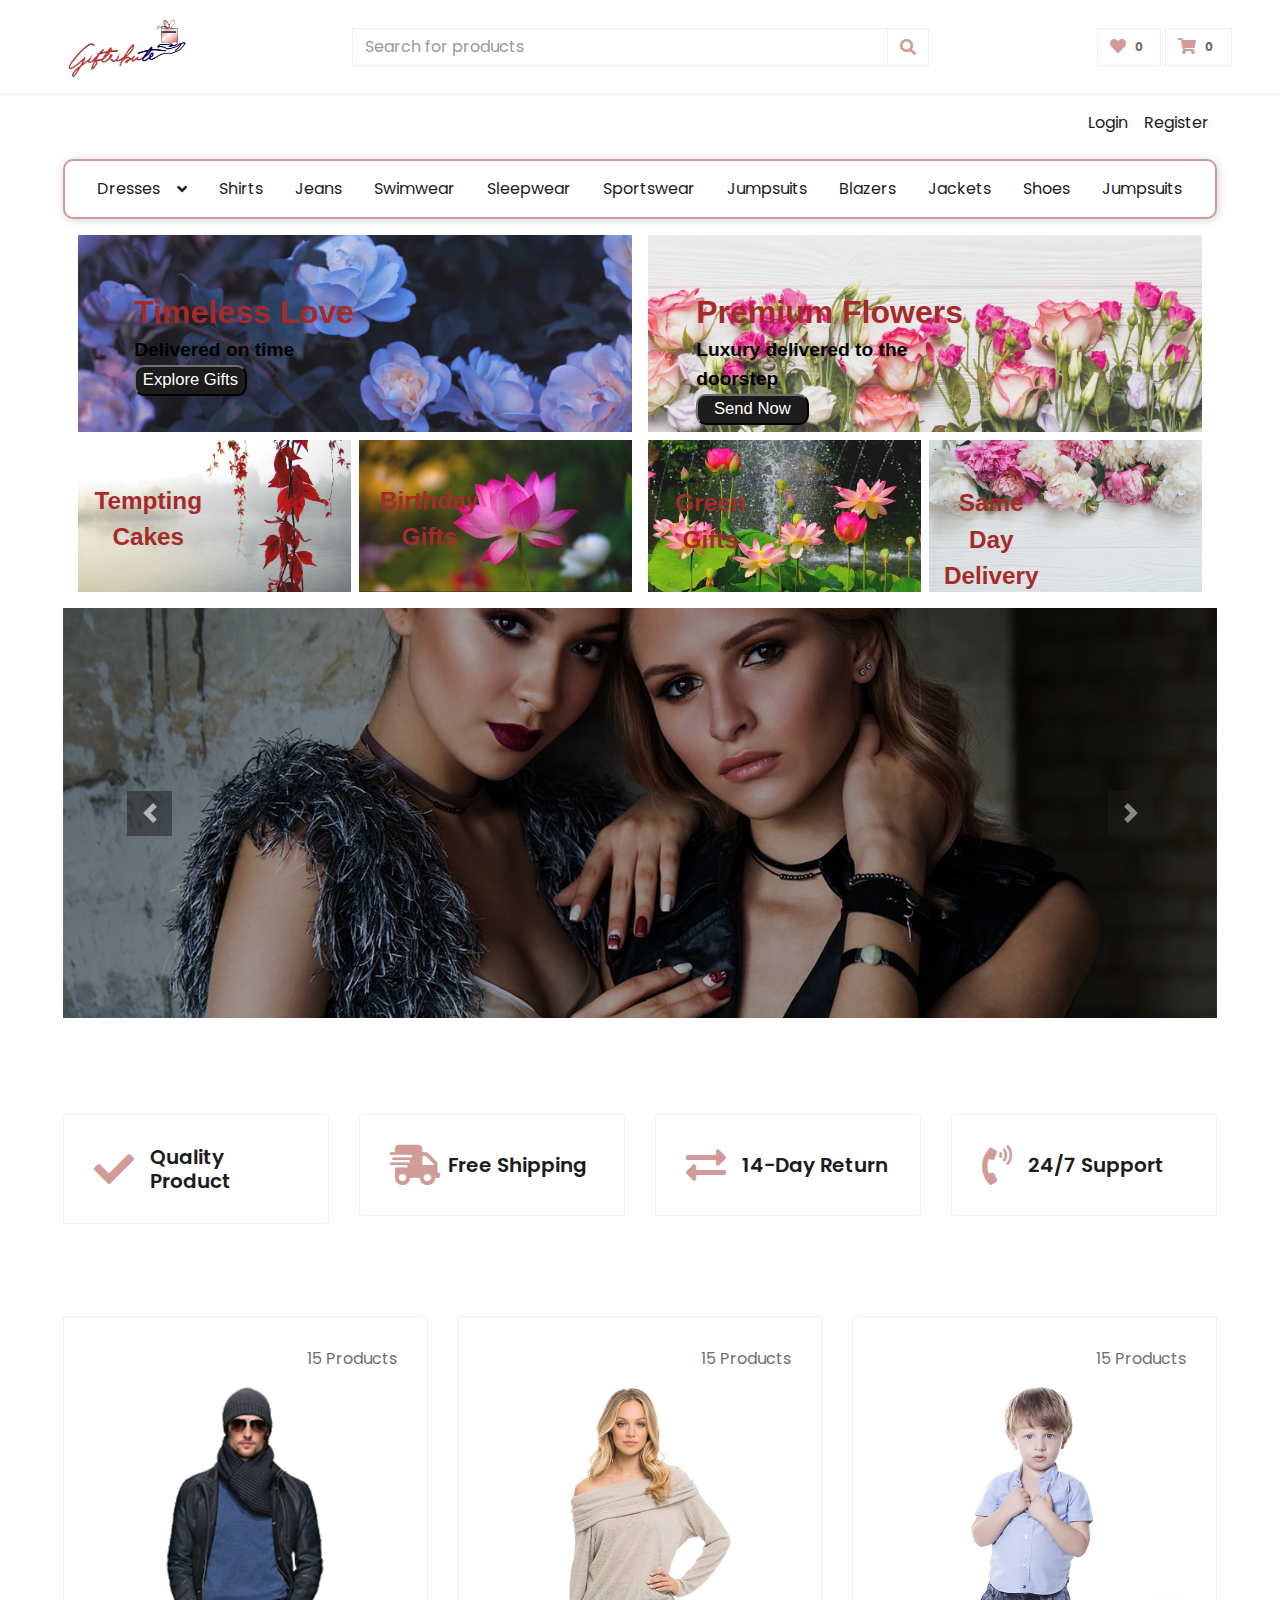
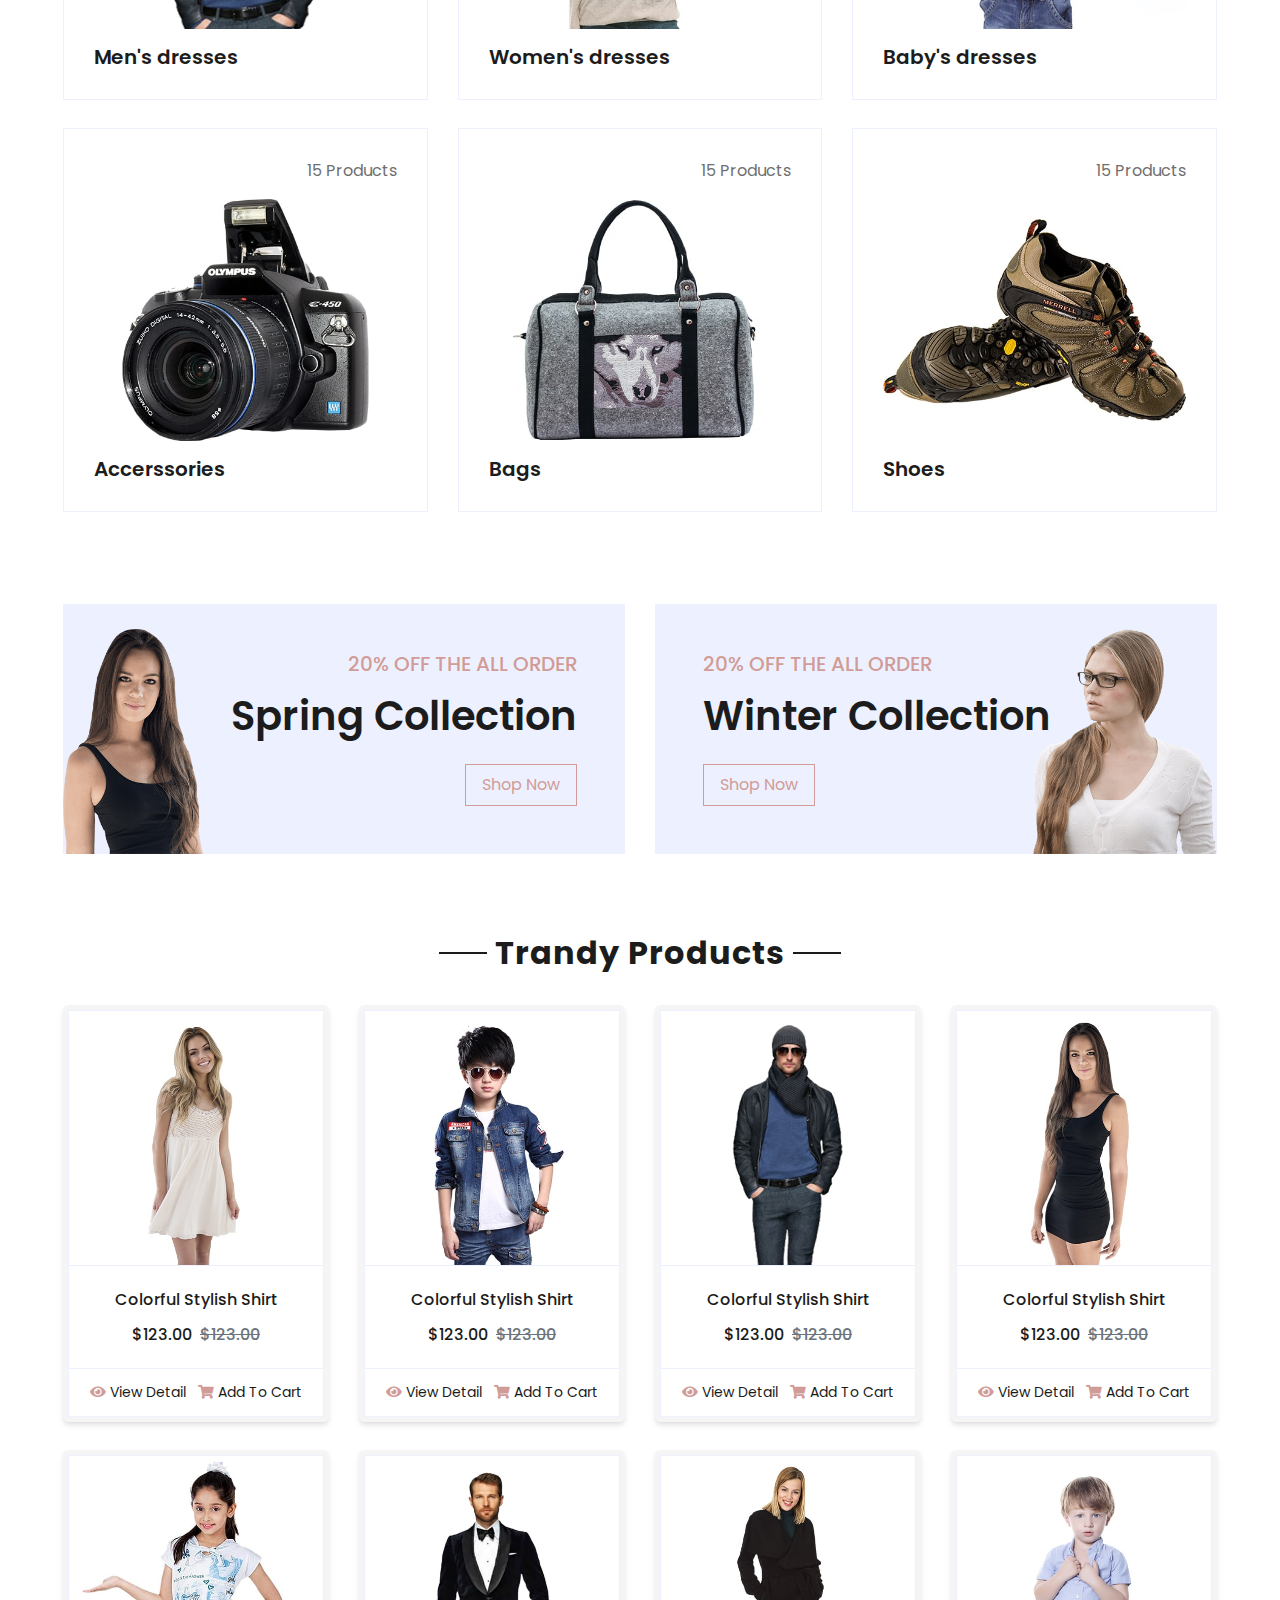
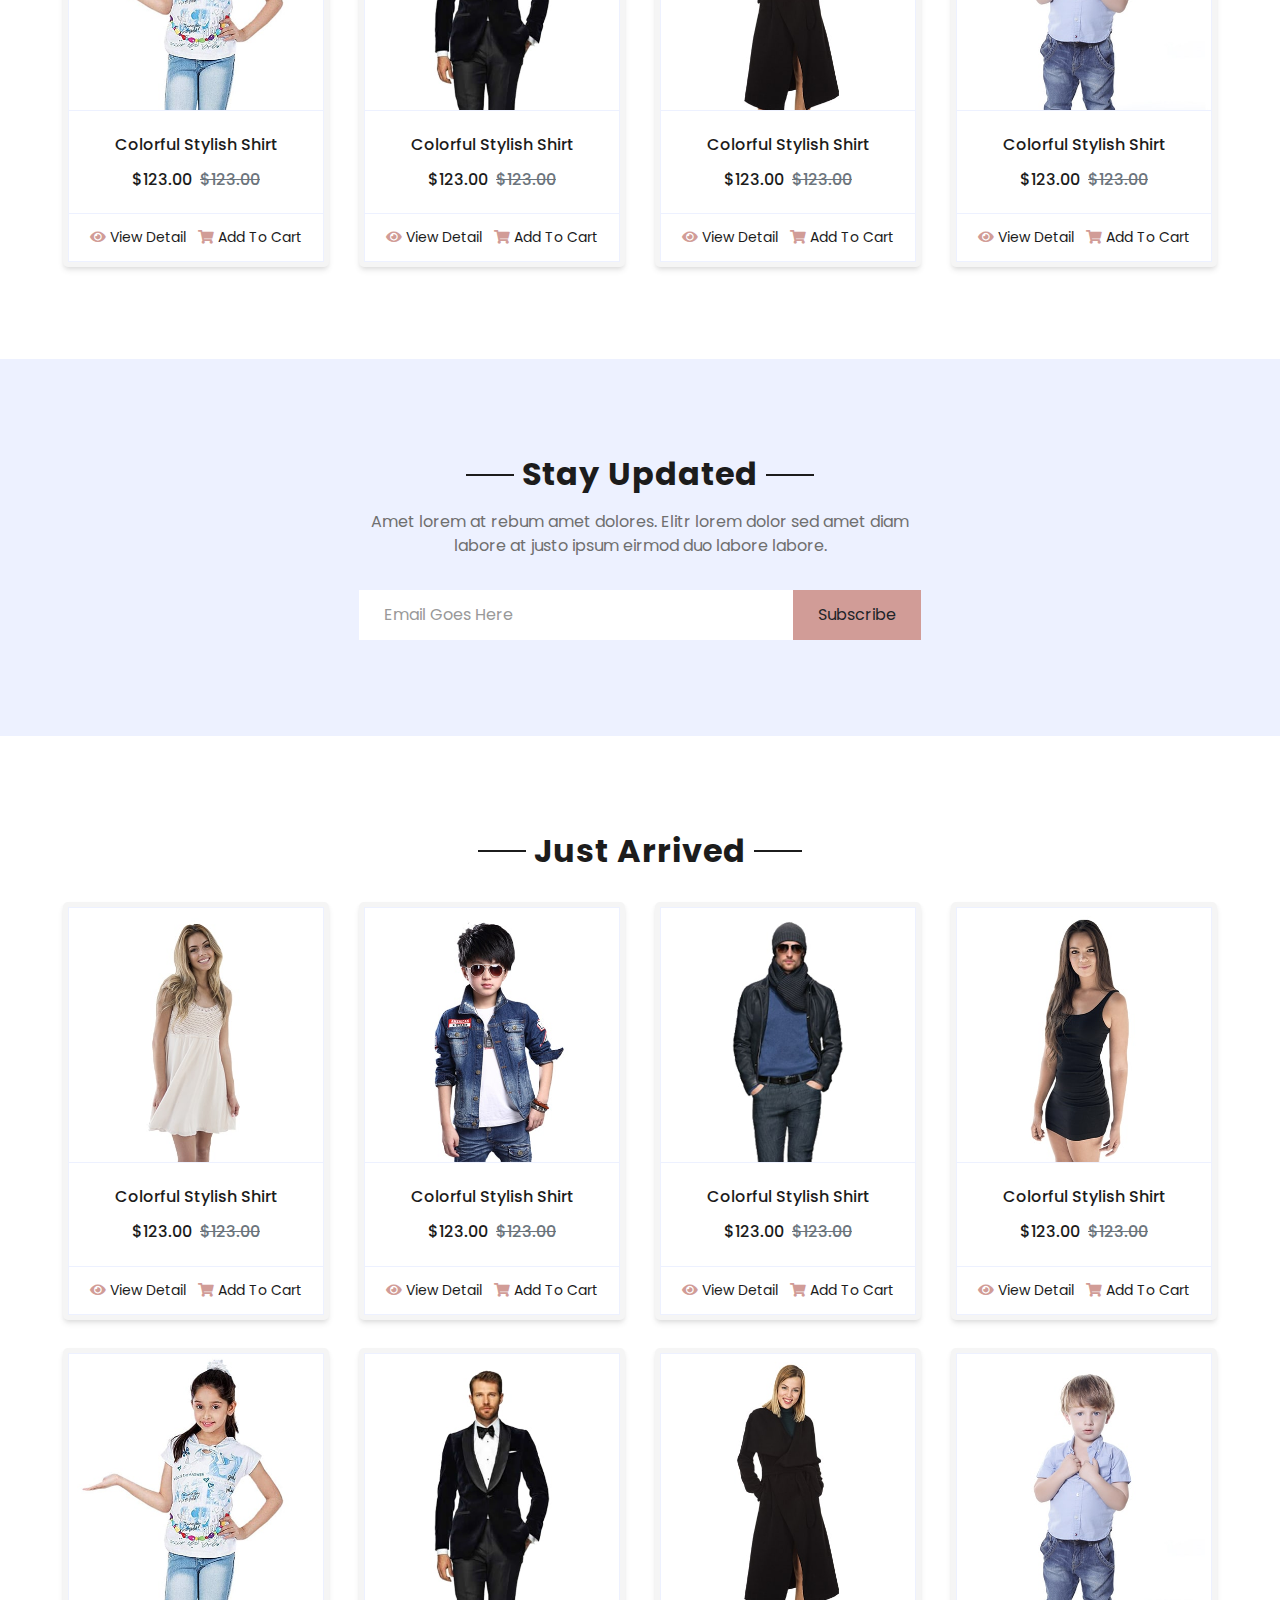
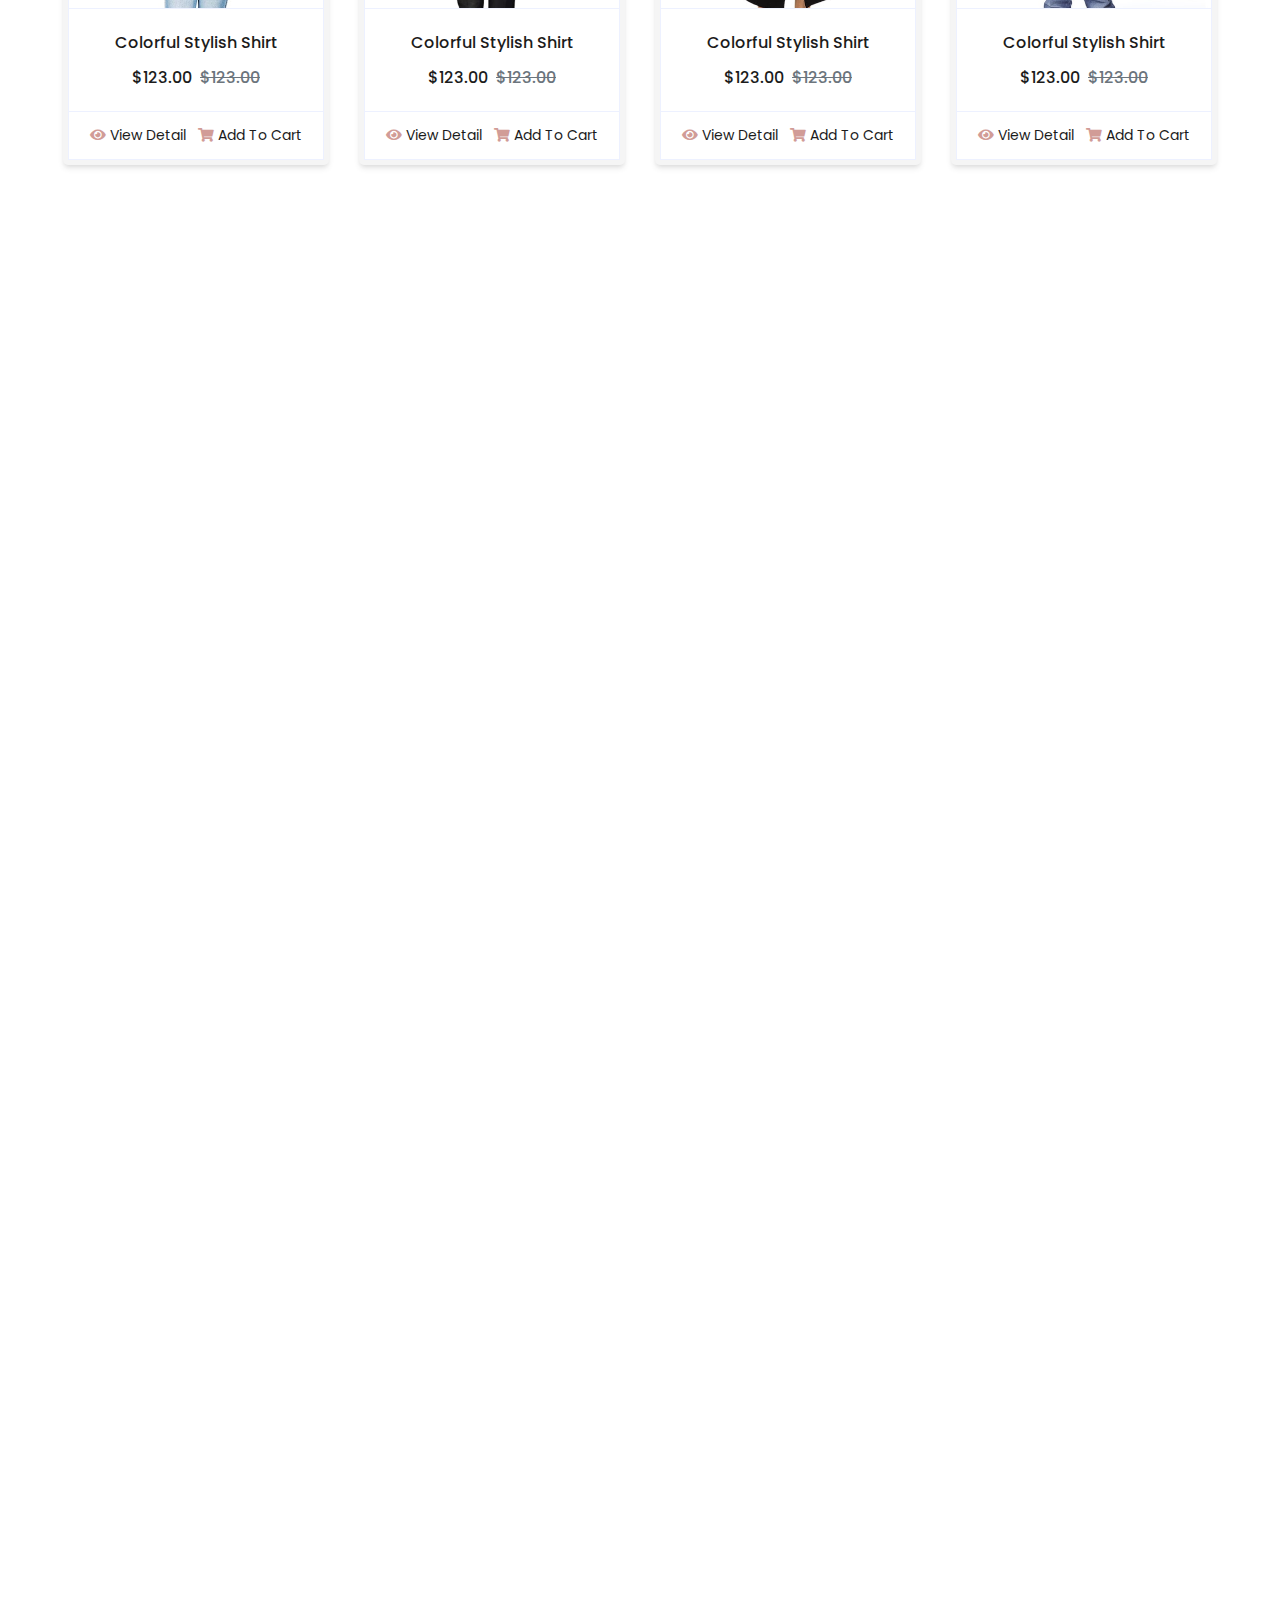
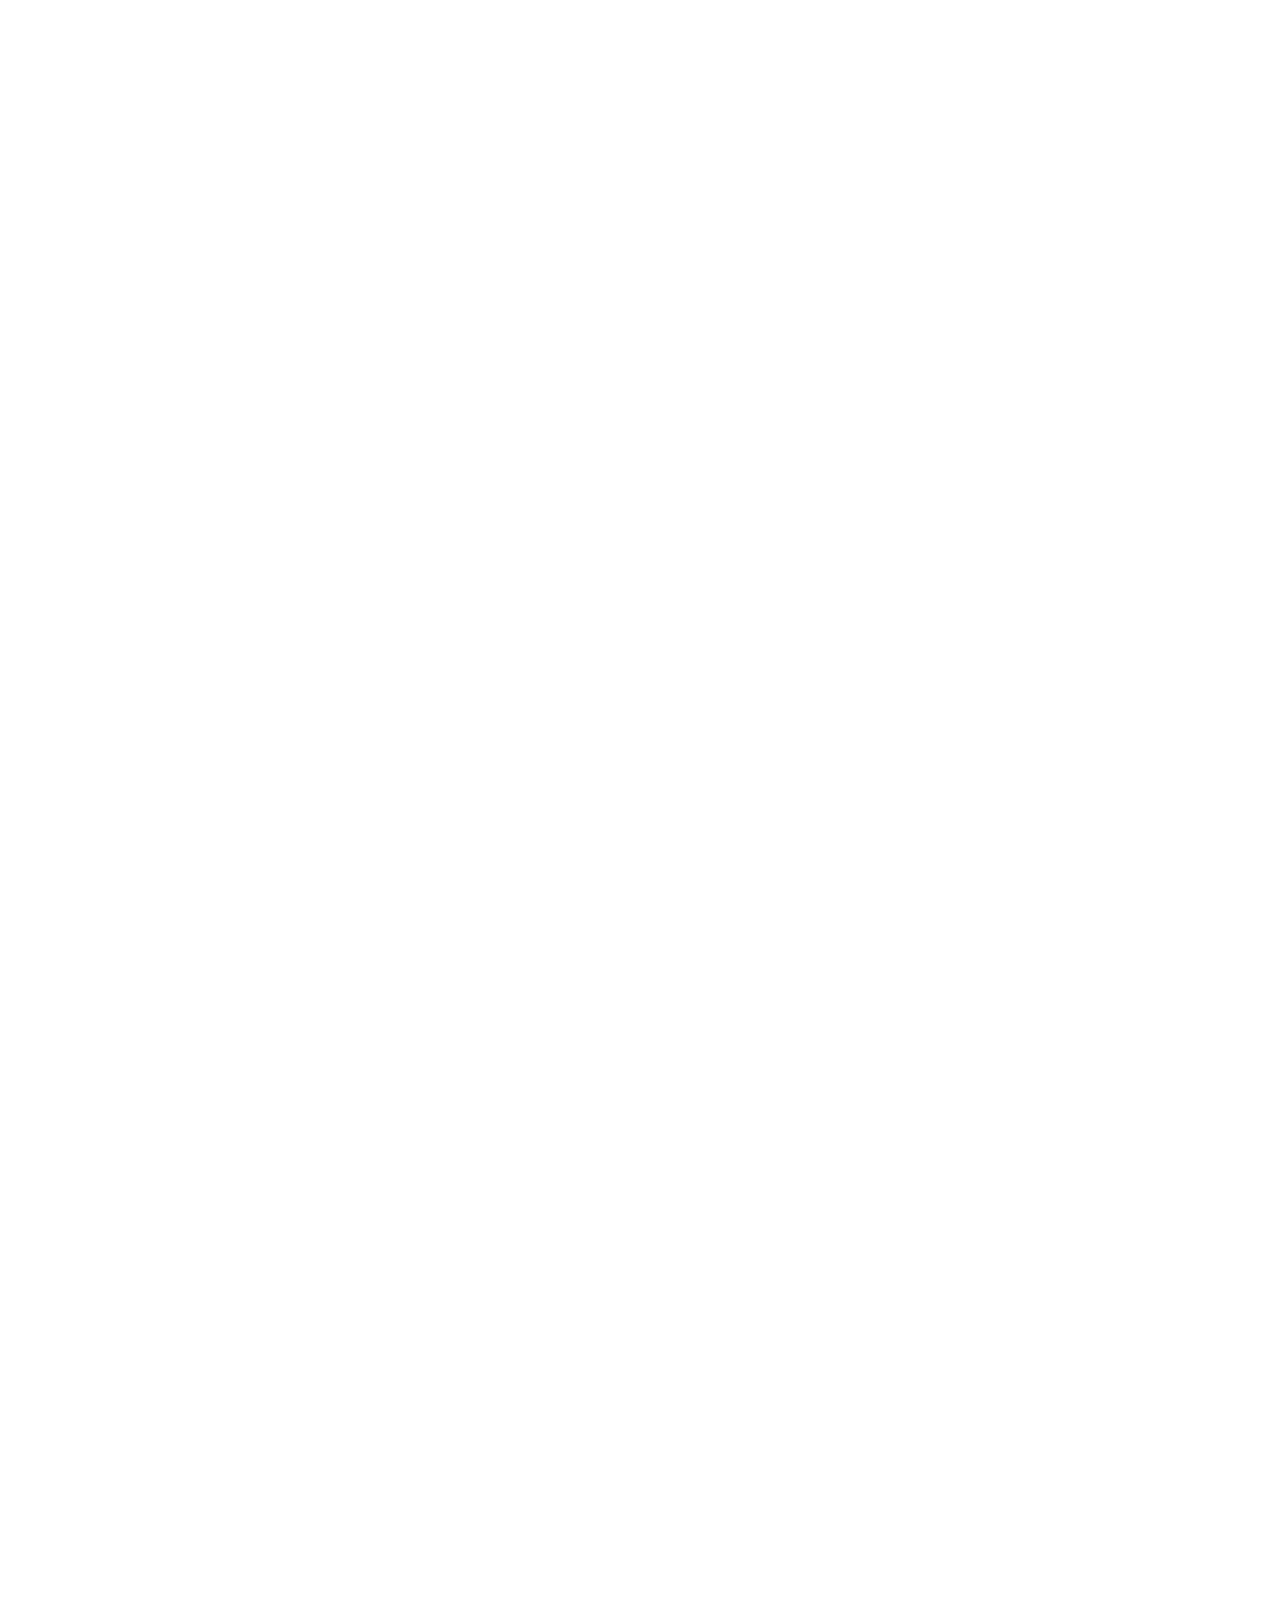
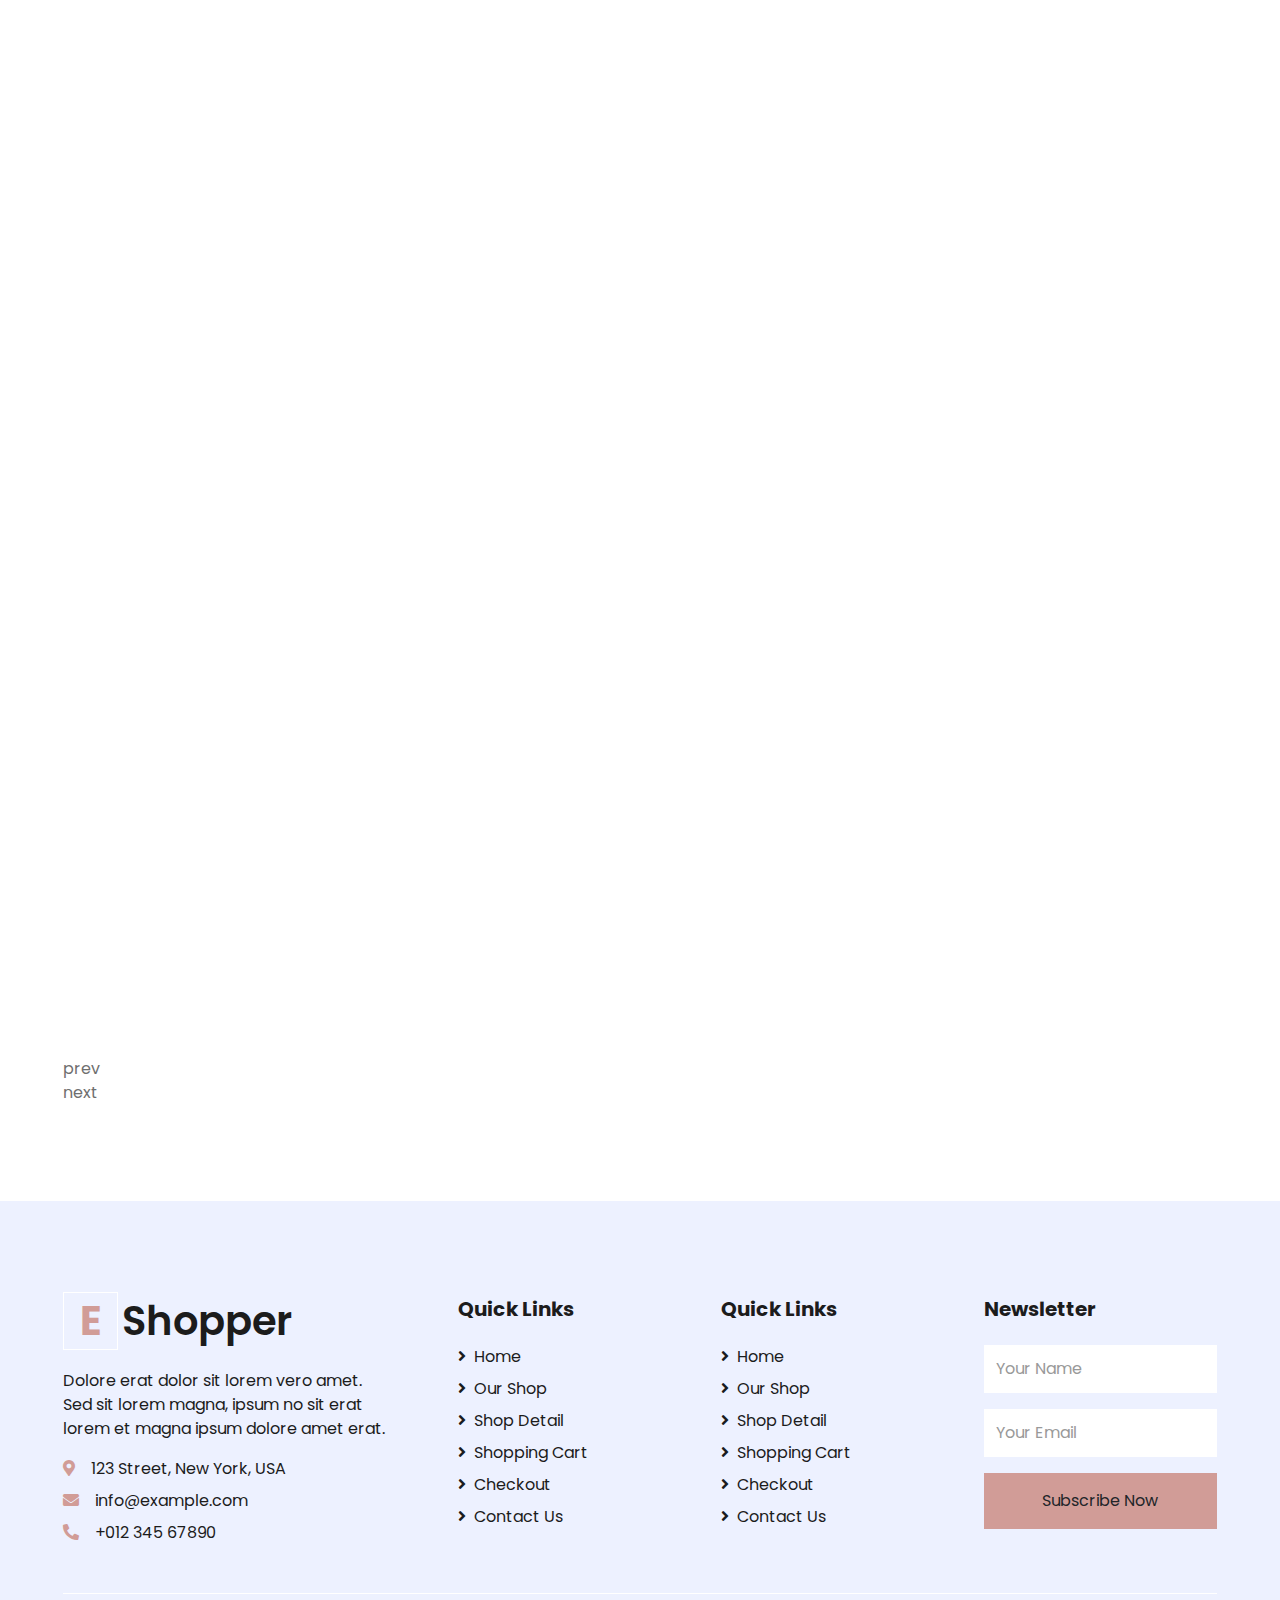
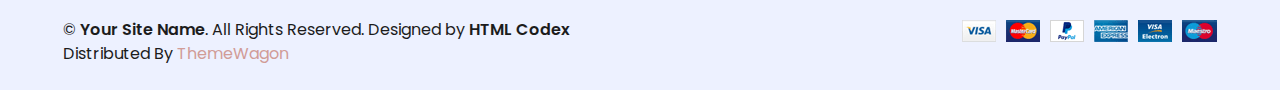
==== commit 1fafade8: "Logo Resized" ====
--- a/index.html
+++ b/index.html
@@ -36,7 +36,7 @@
     <div class="row align-items-center py-3 px-xl-5">
       <div class="col-lg-3 d-none d-lg-block">
         <a href="" class="text-decoration-none pl-3">
-          <img src="./img/logo.png" alt="logo" width="70%" />
+          <img src="./img/logo.png" class="logo" alt="logo" width="70%" />
         </a>
       </div>
       <div class="col-lg-6 col-6 text-left d-none d-lg-block">
@@ -307,141 +307,151 @@
           </div>
           <!-- Categories section desktop end -->
 
-                <!-- photo section -->
-                <div class="desktop_view container-fluid d-flex justify-content-between">
-                    <!-- left side -->
-                    <div class="d-flex flex-column">
-                        <div class="pr-2 pt-2 parent">
-                            <img class="photo" src="img/big1.jpg" alt="big-image">
-                            <div class="child">
-                                <div class="d-flex flex-column">
-                                    <div>Timeless Love</div>
-                                    <div style="font-size: 1.5vw; color:black;">Delivered on time</div>
-                                    <button class="pic_buttons btn-dark">Explore Gifts</button>
-                                </div>
-                            </div>
-                        </div>
-                        <div class="d-flex justify-content-between">
-                            <div class="pr-2 pt-2 pb-2 parent">
-                                <img class="photo" src="./img/sm1.jpg" alt="normal-image">
-                                <div class="child_1">
-                                    <div>Tempting Cakes</div>
-                                </div>
-                            </div>
-                            <div class="pr-2 pt-2 pb-2 parent">
-                                <img class="photo" src="./img/sm2.jpg" alt="normal-image">
-                                <div class="child_1">
-                                    <div>Birthday Gifts</div>
-                                </div>
-                            </div>
-                        </div>    
+          <!-- photo section -->
+          <div
+            class="desktop_view container-fluid d-flex justify-content-between"
+          >
+            <!-- left side -->
+            <div class="d-flex flex-column">
+              <div class="pr-2 pt-2 parent">
+                <img class="photo" src="img/big1.jpg" alt="big-image" />
+                <div class="child">
+                  <div class="d-flex flex-column">
+                    <div>Timeless Love</div>
+                    <div style="font-size: 1.5vw; color: black">
+                      Delivered on time
                     </div>
-                    <!-- right side -->
-                    <div class="d-flex flex-column">
-                        <div class="pl-2 pt-2 parent">
-                            <img class="photo" src="./img/big2.jpg" alt="big-image">
-                            <div class="child">
-                                <div class="d-flex flex-column">
-                                    <div>Premium Flowers</div>
-                                    <div style="font-size: 1.5vw; color: black;">Luxury delivered to the doorstep</div>
-                                    <button class="pic_buttons btn-dark">Send Now</button>
-                                </div>
-                            </div>
-                        </div>
-                        <div class="d-flex justify-content-between ">
-                            <div class="pl-2 pt-2 pb-3 parent">
-                                <img class="photo" src="./img/sm3.jpg" alt="normal-image">
-                                <div class="child_1">
-                                    <div>Green Gifts</div>
-                                </div>
-                            </div>
-                            <div class="pl-2 pt-2 pb-3 parent">
-                                <img class="photo" src="./img/sm4.jpg" alt="normal-image">
-                                <div class="child_1">
-                                    <div>Same Day Delivery</div>
-                                </div>
-                            </div>
-                        </div>    
+                    <button class="pic_buttons btn-dark">Explore Gifts</button>
+                  </div>
+                </div>
+              </div>
+              <div class="d-flex justify-content-between">
+                <div class="pr-2 pt-2 pb-2 parent">
+                  <img class="photo" src="./img/sm1.jpg" alt="normal-image" />
+                  <div class="child_1">
+                    <div>Tempting Cakes</div>
+                  </div>
+                </div>
+                <div class="pr-2 pt-2 pb-2 parent">
+                  <img class="photo" src="./img/sm2.jpg" alt="normal-image" />
+                  <div class="child_1">
+                    <div>Birthday Gifts</div>
+                  </div>
+                </div>
+              </div>
+            </div>
+            <!-- right side -->
+            <div class="d-flex flex-column">
+              <div class="pl-2 pt-2 parent">
+                <img class="photo" src="./img/big2.jpg" alt="big-image" />
+                <div class="child">
+                  <div class="d-flex flex-column">
+                    <div>Premium Flowers</div>
+                    <div style="font-size: 1.5vw; color: black">
+                      Luxury delivered to the doorstep
                     </div>
-                </div>
-                <div class="container-fluid d-flex justify-content-between mobile_view mobile-photo-section">
-                    <div class="d-flex flex-column">
-                        <div class="pl-2 pt-2 parent">
-                            <img class="photo" src="./img/big2.jpg" alt="big-image">
-                            <div class="child">
-                                <div class="d-flex flex-column">
-                                    <div>Premium Flowers</div>
-                                    <div style="font-size: 1.5vw; color: black;">Luxury delivered to the doorstep</div>
-                                    <button class="pic_buttons btn-dark">Send Now</button>
-                                </div>
-                            </div>
-                        </div>
-                        <div class="d-flex justify-content-between ">
-                            <div class="pl-2 pt-2 pb-3 parent">
-                                <img class="photo" src="./img/sm3.jpg" alt="normal-image">
-                                <div class="child_1">
-                                    <div>Green Gifts</div>
-                                </div>
-                            </div>
-                            <div class="pl-2 pt-2 pb-3 parent">
-                                <img class="photo" src="./img/sm4.jpg" alt="normal-image">
-                                <div class="child_1">
-                                    <div>Same Day Delivery</div>
-                                </div>
-                            </div>
-                        </div>    
+                    <button class="pic_buttons btn-dark">Send Now</button>
+                  </div>
+                </div>
+              </div>
+              <div class="d-flex justify-content-between">
+                <div class="pl-2 pt-2 pb-3 parent">
+                  <img class="photo" src="./img/sm3.jpg" alt="normal-image" />
+                  <div class="child_1">
+                    <div>Green Gifts</div>
+                  </div>
+                </div>
+                <div class="pl-2 pt-2 pb-3 parent">
+                  <img class="photo" src="./img/sm4.jpg" alt="normal-image" />
+                  <div class="child_1">
+                    <div>Same Day Delivery</div>
+                  </div>
+                </div>
+              </div>
+            </div>
+          </div>
+          <div
+            class="container-fluid d-flex justify-content-between mobile_view"
+          >
+            <div class="d-flex flex-column">
+              <div class="pl-2 pt-2 parent">
+                <img class="photo" src="./img/big2.jpg" alt="big-image" />
+                <div class="child">
+                  <div class="d-flex flex-column">
+                    <div>Premium Flowers</div>
+                    <div style="font-size: 1.5vw; color: black">
+                      Luxury delivered to the doorstep
                     </div>
-                </div>
-                <!-- photo section end   -->
-
-
-                
-                <div id="header-carousel" class="carousel slide" data-ride="carousel">
-                    <div class="carousel-inner">
-                        <div class="carousel-item active">
-                            <img class="img-fluid" src="img/one.jpeg"  width="100px" alt="Image">
-                            <div class="carousel-caption d-flex flex-column align-items-center justify-content-center">
-                                <!-- <div class="p-3" style="max-width: 700px;">
+                    <button class="pic_buttons btn-dark">Send Now</button>
+                  </div>
+                </div>
+              </div>
+              <div class="d-flex justify-content-between">
+                <div class="pl-2 pt-2 pb-3 parent">
+                  <img class="photo" src="./img/sm3.jpg" alt="normal-image" />
+                  <div class="child_1">
+                    <div>Green Gifts</div>
+                  </div>
+                </div>
+                <div class="pl-2 pt-2 pb-3 parent">
+                  <img class="photo" src="./img/sm4.jpg" alt="normal-image" />
+                  <div class="child_1">
+                    <div>Same Day Delivery</div>
+                  </div>
+                </div>
+              </div>
+            </div>
+          </div>
+          <!-- photo section end   -->
+
+          <div id="header-carousel" class="carousel slide" data-ride="carousel">
+            <div class="carousel-inner">
+              <div class="carousel-item active" style="height: 410px">
+                <img class="img-fluid" src="img/carousel-1.jpg" alt="Image" />
+                <div
+                  class="carousel-caption d-flex flex-column align-items-center justify-content-center"
+                >
+                  <!-- <div class="p-3" style="max-width: 700px;">
                                     <h4 class="text-light text-uppercase font-weight-medium mb-3">10% Off Your First Order</h4>
                                     <h3 class="display-4 text-white font-weight-semi-bold mb-4">Fashionable Dress</h3>
                                     <a href="" class="btn btn-light py-2 px-3">Shop Now</a>
                                 </div> -->
-                            </div>
-                        </div>
-                        <div class="carousel-item">
-                            <img class="img-fluid" src="img/two.jpeg"   width="100px"alt="Image">
-                            <div class="carousel-caption d-flex flex-column align-items-center justify-content-center">
-                                <!-- <div class="p-3" style="max-width: 700px;">
+                </div>
+              </div>
+              <div class="carousel-item" style="height: 410px">
+                <img class="img-fluid" src="img/carousel-2.jpg" alt="Image" />
+                <div
+                  class="carousel-caption d-flex flex-column align-items-center justify-content-center"
+                >
+                  <!-- <div class="p-3" style="max-width: 700px;">
                                     <h4 class="text-light text-uppercase font-weight-medium mb-3">10% Off Your First Order</h4>
                                     <h3 class="display-4 text-white font-weight-semi-bold mb-4">Reasonable Price</h3>
                                     <a href="" class="btn btn-light py-2 px-3">Shop Now</a>
                                 </div> -->
-                            </div>
-                        </div>
-                        <div class="carousel-item">
-                            <img class="img-fluid" src="img/three.jpeg"   width="100px"alt="Image">
-                            <div class="carousel-caption d-flex flex-column align-items-center justify-content-center">
-                                <!-- <div class="p-3" style="max-width: 700px;">
-                                    <h4 class="text-light text-uppercase font-weight-medium mb-3">10% Off Your First Order</h4>
-                                    <h3 class="display-4 text-white font-weight-semi-bold mb-4">Reasonable Price</h3>
-                                    <a href="" class="btn btn-light py-2 px-3">Shop Now</a>
-                                </div> -->
-                            </div>
-                        </div>
-                    </div>
-                    <a class="carousel-control-prev" href="#header-carousel" data-slide="prev">
-                        <div class="btn btn-dark" style="width: 45px; height: 45px;">
-                            <span class="carousel-control-prev-icon mb-n2"></span>
-                        </div>
-                    </a>
-                    <a class="carousel-control-next" href="#header-carousel" data-slide="next">
-                        <div class="btn btn-dark" style="width: 45px; height: 45px;">
-                            <span class="carousel-control-next-icon mb-n2"></span>
-                        </div>
-                    </a>
-                </div>
-            </div>
-        </div>
+                </div>
+              </div>
+            </div>
+            <a
+              class="carousel-control-prev"
+              href="#header-carousel"
+              data-slide="prev"
+            >
+              <div class="btn btn-dark" style="width: 45px; height: 45px">
+                <span class="carousel-control-prev-icon mb-n2"></span>
+              </div>
+            </a>
+            <a
+              class="carousel-control-next"
+              href="#header-carousel"
+              data-slide="next"
+            >
+              <div class="btn btn-dark" style="width: 45px; height: 45px">
+                <span class="carousel-control-next-icon mb-n2"></span>
+              </div>
+            </a>
+          </div>
+        </div>
+      </div>
     </div>
     <!-- Navbar End -->
 
--- a/css/style.css
+++ b/css/style.css
@@ -61,7 +61,10 @@
   
     overflow: hidden;
   }
-  
+  .logo{
+    width:125px;
+    padding-top: 3px;
+  }
   .product-item:hover .product-img img{
     transform:none !important;
   }
@@ -782,8 +785,8 @@
 .container-lg,
 .container-xl {
   width: 100%;
-  /* padding-right: 15px;
-  padding-left: 15px; */
+  padding-right: 15px;
+  padding-left: 15px;
   margin-right: auto;
   margin-left: auto;
 }
@@ -6064,7 +6067,6 @@
 
 .carousel-inner {
   position: relative;
-  padding: 0 0.7rem;
   width: 100%;
   overflow: hidden;
 }
@@ -9820,9 +9822,6 @@
   .mobile_view{
     display: flex !important;
   }
-  .mobile-photo-section{
-    padding: 0 0.7rem;
-  }
 }
 
 .dropdown > .nav-link{
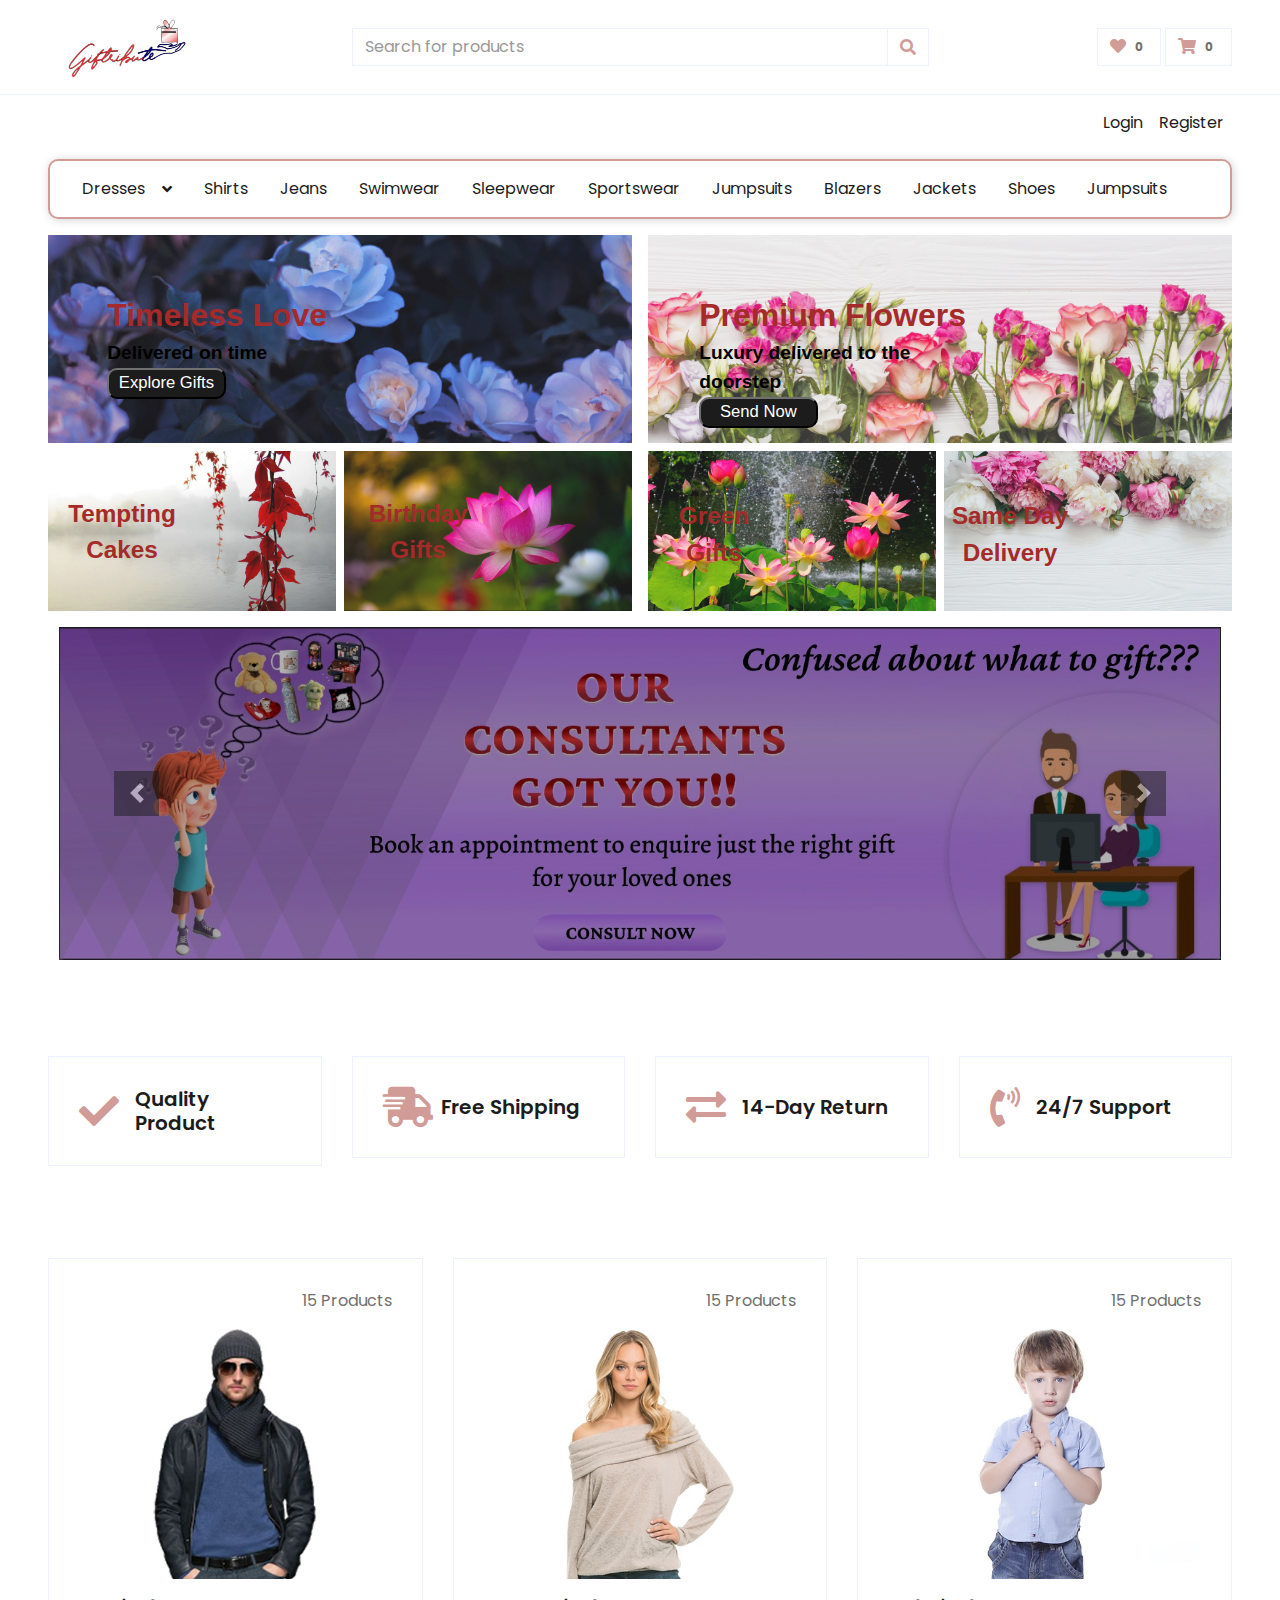
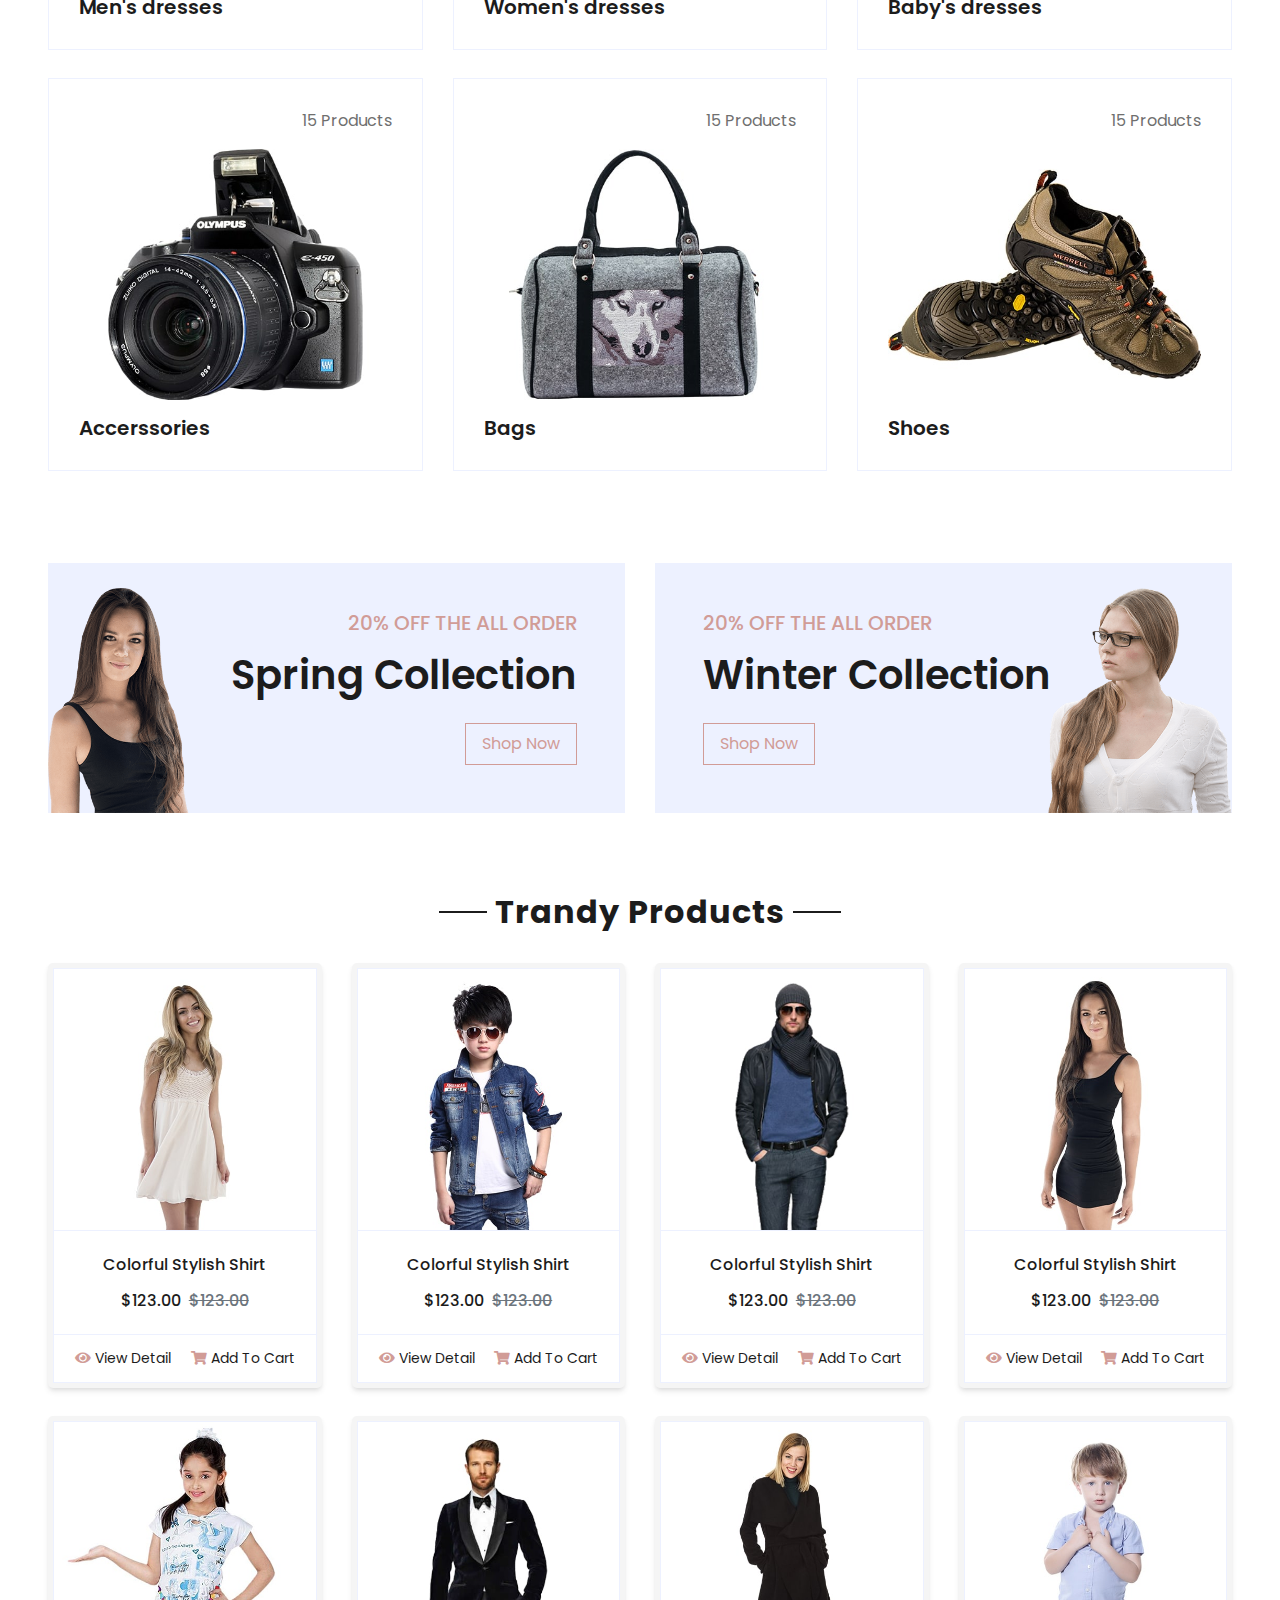
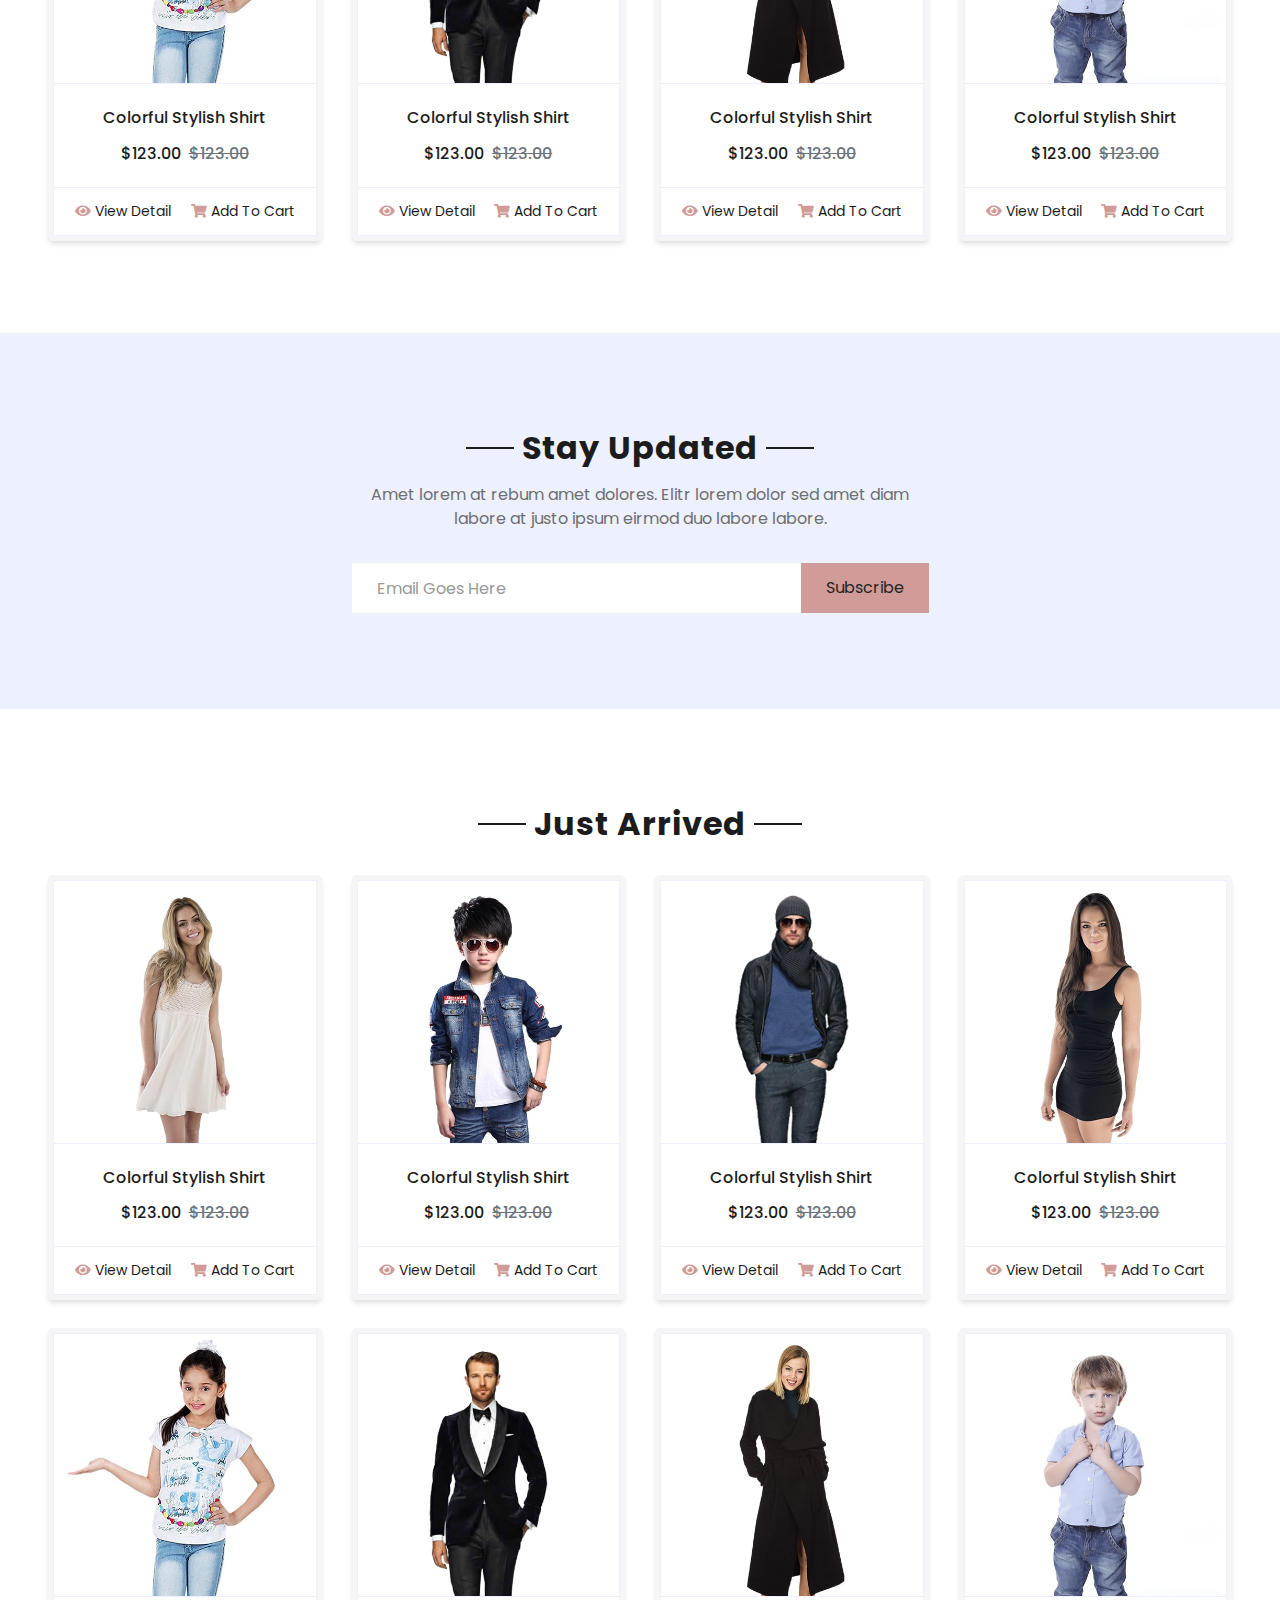
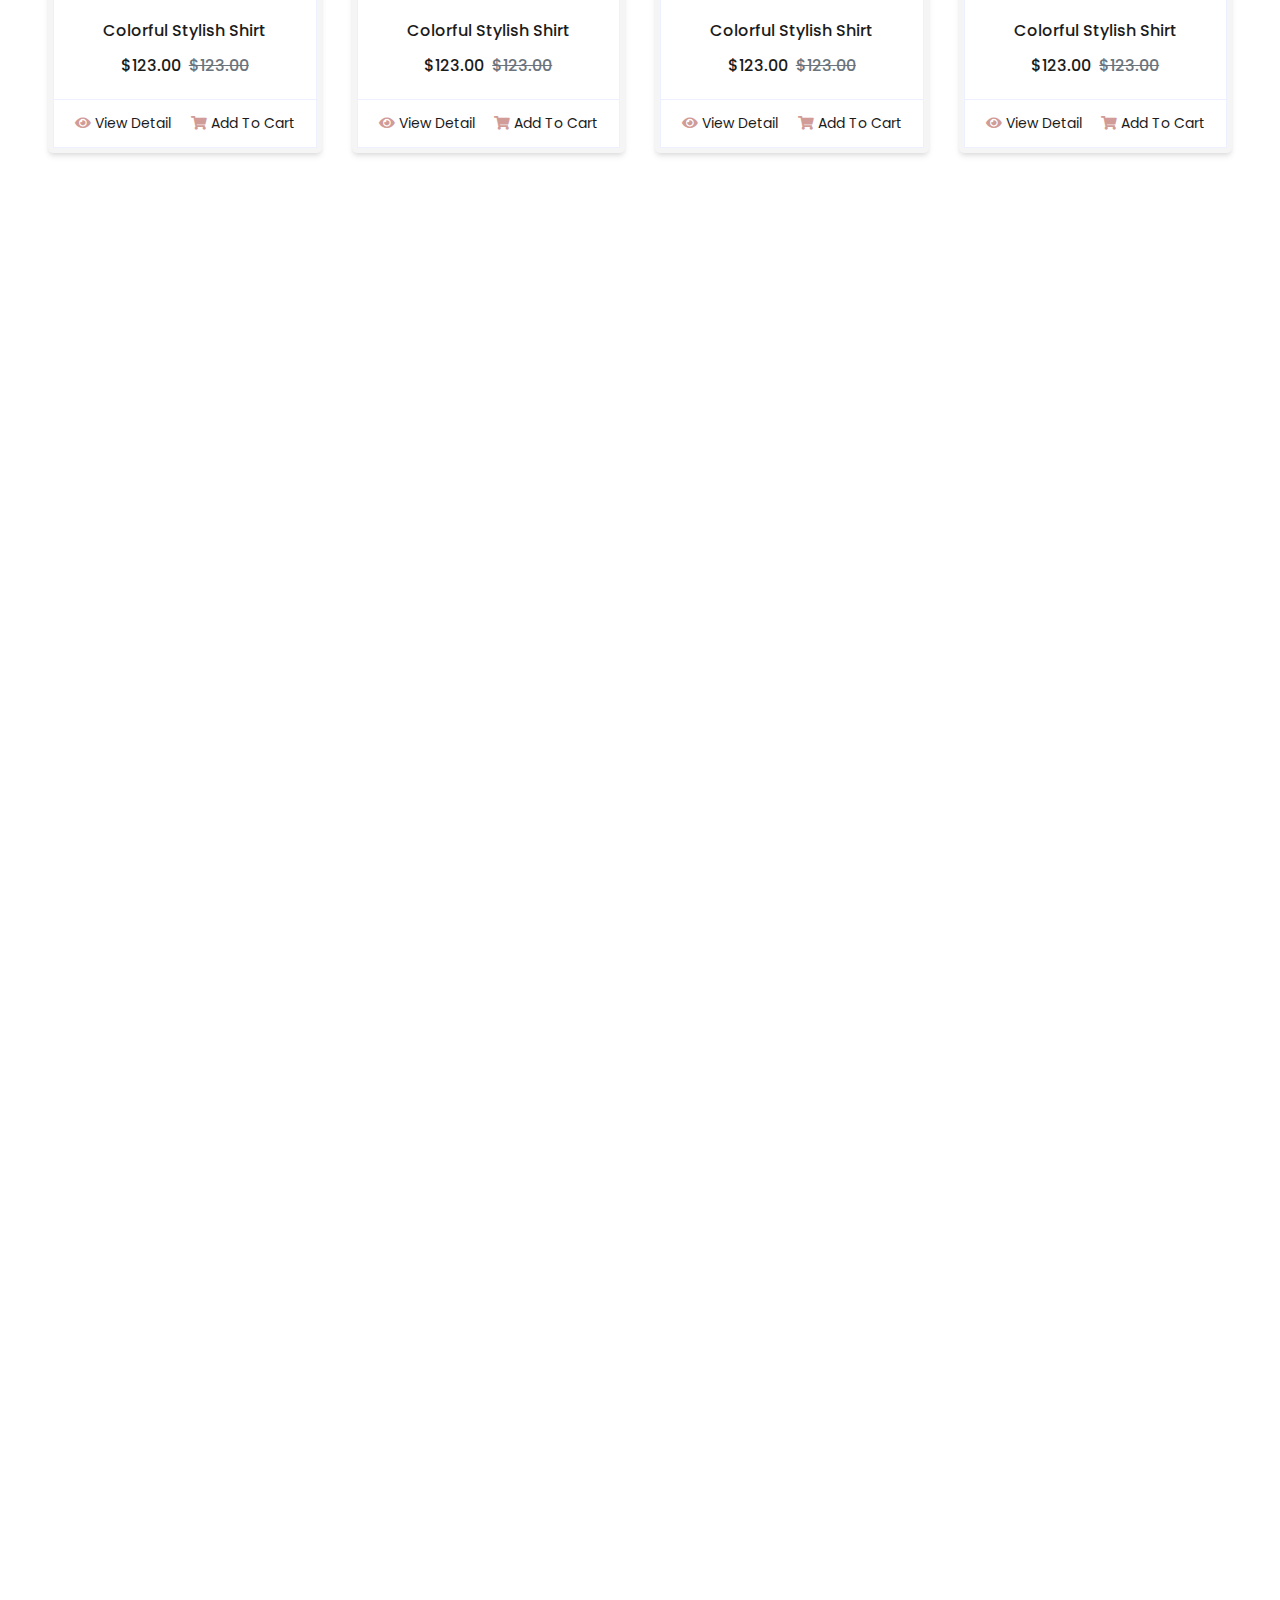
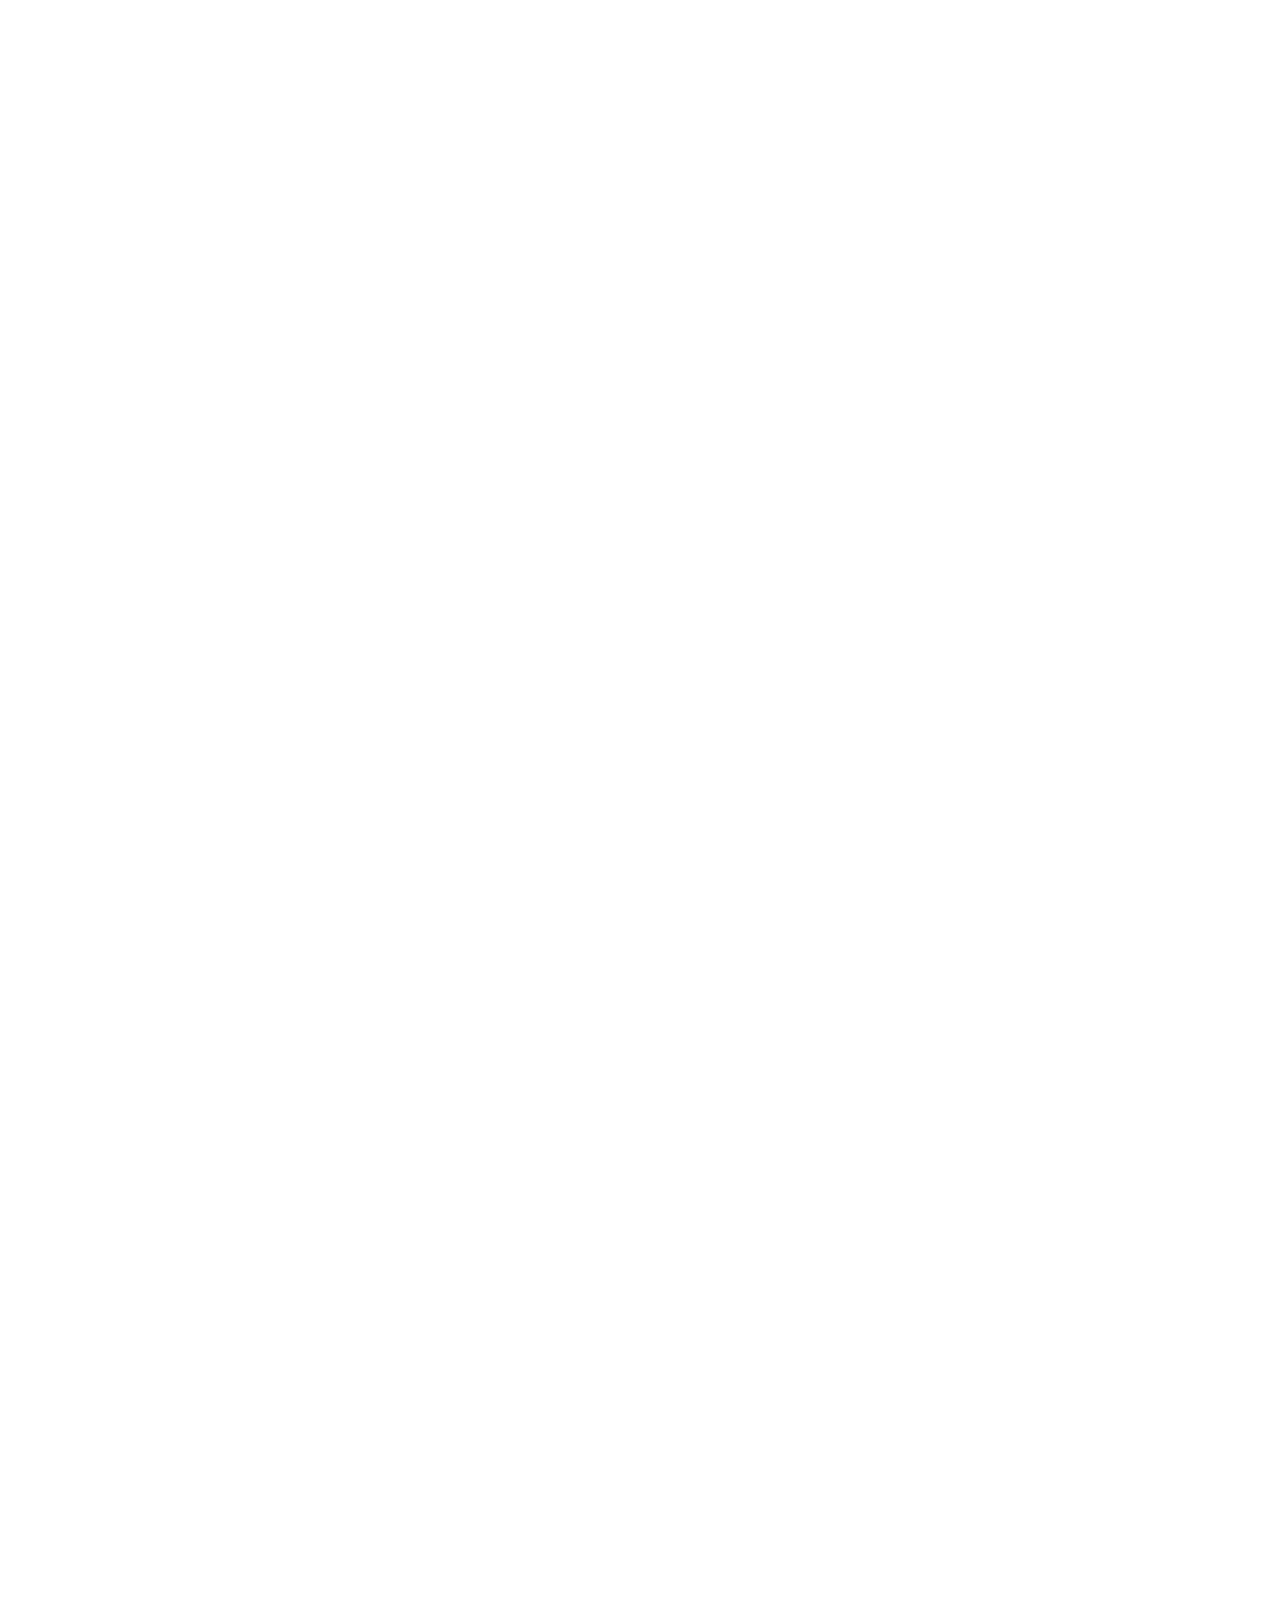
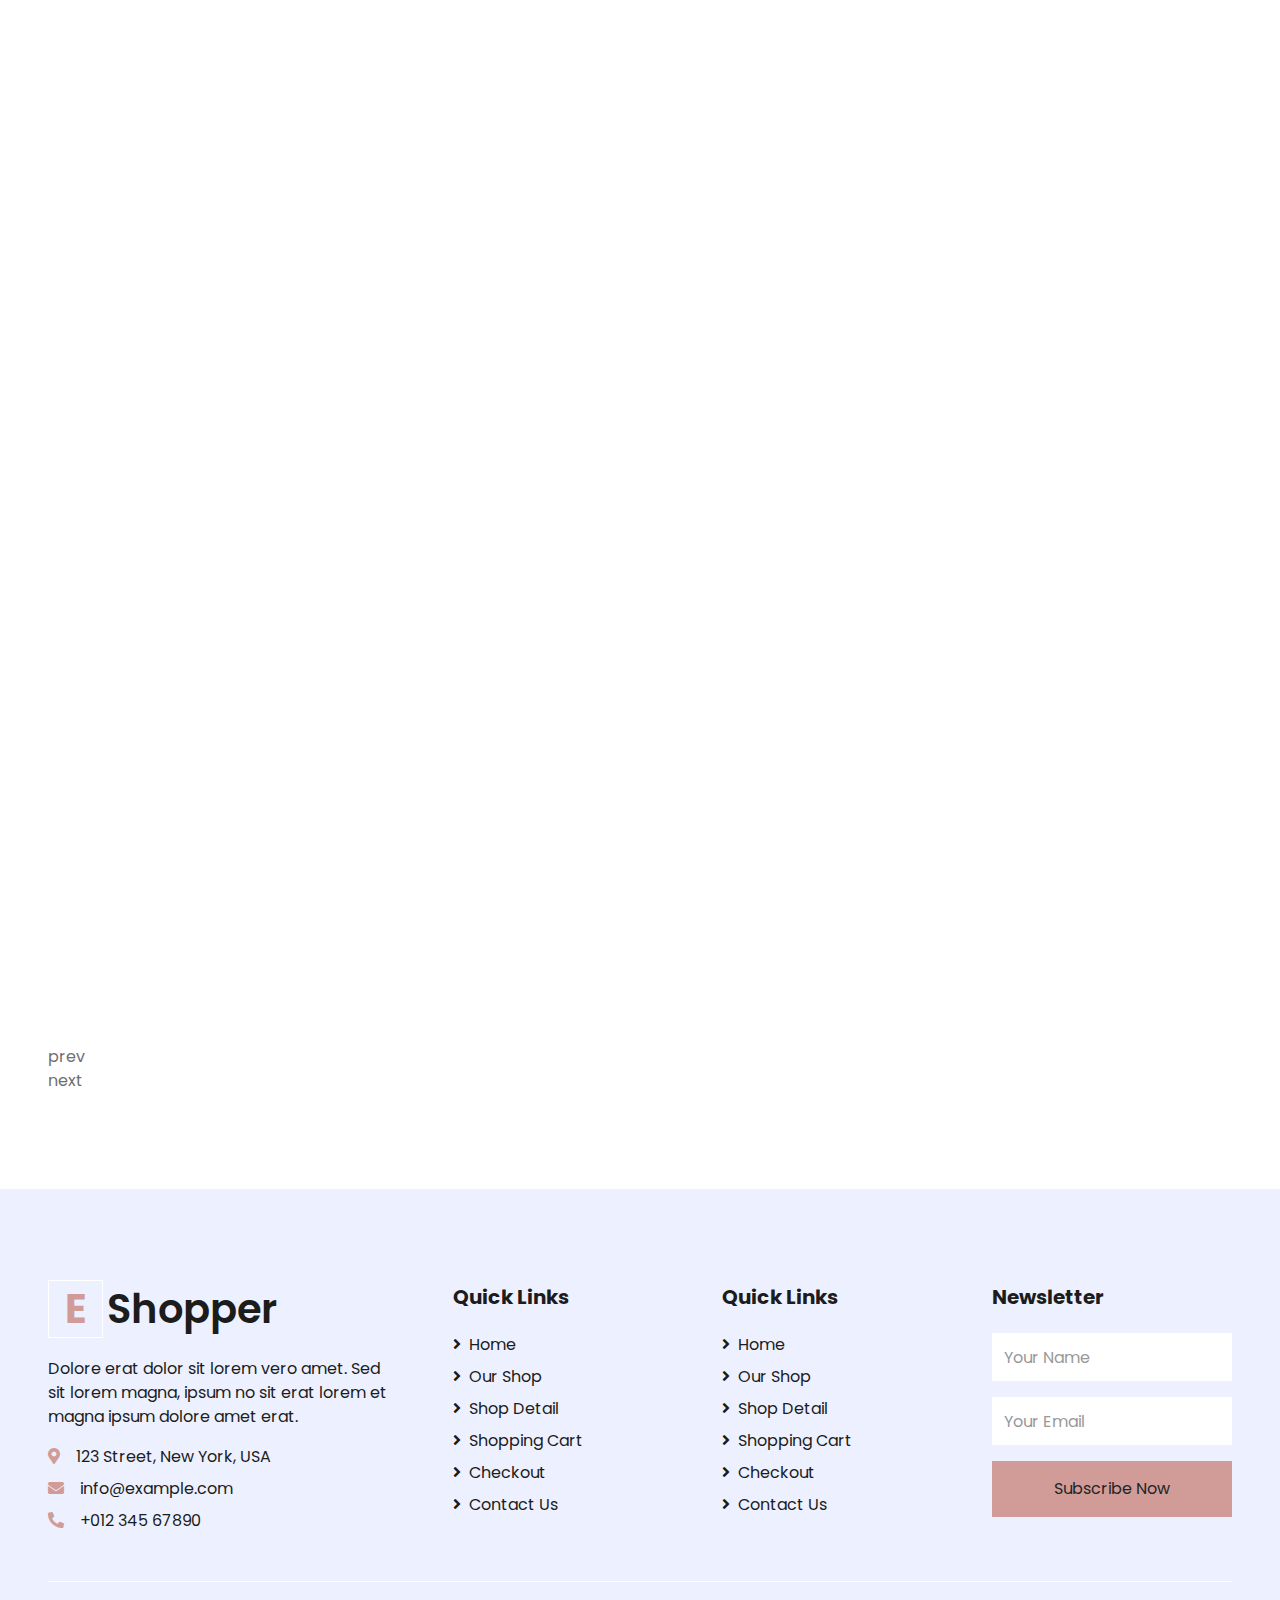
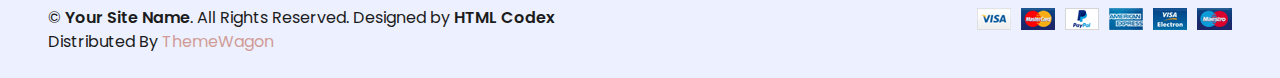
==== commit 3b2d37a5: "Merge pull request #4 from rockharshitmaurya/main" ====
--- a/index.html
+++ b/index.html
@@ -307,151 +307,141 @@
           </div>
           <!-- Categories section desktop end -->
 
-          <!-- photo section -->
-          <div
-            class="desktop_view container-fluid d-flex justify-content-between"
-          >
-            <!-- left side -->
-            <div class="d-flex flex-column">
-              <div class="pr-2 pt-2 parent">
-                <img class="photo" src="img/big1.jpg" alt="big-image" />
-                <div class="child">
-                  <div class="d-flex flex-column">
-                    <div>Timeless Love</div>
-                    <div style="font-size: 1.5vw; color: black">
-                      Delivered on time
+                <!-- photo section -->
+                <div class="desktop_view container-fluid d-flex justify-content-between">
+                    <!-- left side -->
+                    <div class="d-flex flex-column">
+                        <div class="pr-2 pt-2 parent">
+                            <img class="photo" src="img/big1.jpg" alt="big-image">
+                            <div class="child">
+                                <div class="d-flex flex-column">
+                                    <div>Timeless Love</div>
+                                    <div style="font-size: 1.5vw; color:black;">Delivered on time</div>
+                                    <button class="pic_buttons btn-dark">Explore Gifts</button>
+                                </div>
+                            </div>
+                        </div>
+                        <div class="d-flex justify-content-between">
+                            <div class="pr-2 pt-2 pb-2 parent">
+                                <img class="photo" src="./img/sm1.jpg" alt="normal-image">
+                                <div class="child_1">
+                                    <div>Tempting Cakes</div>
+                                </div>
+                            </div>
+                            <div class="pr-2 pt-2 pb-2 parent">
+                                <img class="photo" src="./img/sm2.jpg" alt="normal-image">
+                                <div class="child_1">
+                                    <div>Birthday Gifts</div>
+                                </div>
+                            </div>
+                        </div>    
                     </div>
-                    <button class="pic_buttons btn-dark">Explore Gifts</button>
-                  </div>
-                </div>
-              </div>
-              <div class="d-flex justify-content-between">
-                <div class="pr-2 pt-2 pb-2 parent">
-                  <img class="photo" src="./img/sm1.jpg" alt="normal-image" />
-                  <div class="child_1">
-                    <div>Tempting Cakes</div>
-                  </div>
-                </div>
-                <div class="pr-2 pt-2 pb-2 parent">
-                  <img class="photo" src="./img/sm2.jpg" alt="normal-image" />
-                  <div class="child_1">
-                    <div>Birthday Gifts</div>
-                  </div>
-                </div>
-              </div>
-            </div>
-            <!-- right side -->
-            <div class="d-flex flex-column">
-              <div class="pl-2 pt-2 parent">
-                <img class="photo" src="./img/big2.jpg" alt="big-image" />
-                <div class="child">
-                  <div class="d-flex flex-column">
-                    <div>Premium Flowers</div>
-                    <div style="font-size: 1.5vw; color: black">
-                      Luxury delivered to the doorstep
+                    <!-- right side -->
+                    <div class="d-flex flex-column">
+                        <div class="pl-2 pt-2 parent">
+                            <img class="photo" src="./img/big2.jpg" alt="big-image">
+                            <div class="child">
+                                <div class="d-flex flex-column">
+                                    <div>Premium Flowers</div>
+                                    <div style="font-size: 1.5vw; color: black;">Luxury delivered to the doorstep</div>
+                                    <button class="pic_buttons btn-dark">Send Now</button>
+                                </div>
+                            </div>
+                        </div>
+                        <div class="d-flex justify-content-between ">
+                            <div class="pl-2 pt-2 pb-3 parent">
+                                <img class="photo" src="./img/sm3.jpg" alt="normal-image">
+                                <div class="child_1">
+                                    <div>Green Gifts</div>
+                                </div>
+                            </div>
+                            <div class="pl-2 pt-2 pb-3 parent">
+                                <img class="photo" src="./img/sm4.jpg" alt="normal-image">
+                                <div class="child_1">
+                                    <div>Same Day Delivery</div>
+                                </div>
+                            </div>
+                        </div>    
                     </div>
-                    <button class="pic_buttons btn-dark">Send Now</button>
-                  </div>
-                </div>
-              </div>
-              <div class="d-flex justify-content-between">
-                <div class="pl-2 pt-2 pb-3 parent">
-                  <img class="photo" src="./img/sm3.jpg" alt="normal-image" />
-                  <div class="child_1">
-                    <div>Green Gifts</div>
-                  </div>
-                </div>
-                <div class="pl-2 pt-2 pb-3 parent">
-                  <img class="photo" src="./img/sm4.jpg" alt="normal-image" />
-                  <div class="child_1">
-                    <div>Same Day Delivery</div>
-                  </div>
-                </div>
-              </div>
-            </div>
-          </div>
-          <div
-            class="container-fluid d-flex justify-content-between mobile_view"
-          >
-            <div class="d-flex flex-column">
-              <div class="pl-2 pt-2 parent">
-                <img class="photo" src="./img/big2.jpg" alt="big-image" />
-                <div class="child">
-                  <div class="d-flex flex-column">
-                    <div>Premium Flowers</div>
-                    <div style="font-size: 1.5vw; color: black">
-                      Luxury delivered to the doorstep
+                </div>
+                <div class="container-fluid d-flex justify-content-between mobile_view mobile-photo-section">
+                    <div class="d-flex flex-column">
+                        <div class="pl-2 pt-2 parent">
+                            <img class="photo" src="./img/big2.jpg" alt="big-image">
+                            <div class="child">
+                                <div class="d-flex flex-column">
+                                    <div>Premium Flowers</div>
+                                    <div style="font-size: 1.5vw; color: black;">Luxury delivered to the doorstep</div>
+                                    <button class="pic_buttons btn-dark">Send Now</button>
+                                </div>
+                            </div>
+                        </div>
+                        <div class="d-flex justify-content-between ">
+                            <div class="pl-2 pt-2 pb-3 parent">
+                                <img class="photo" src="./img/sm3.jpg" alt="normal-image">
+                                <div class="child_1">
+                                    <div>Green Gifts</div>
+                                </div>
+                            </div>
+                            <div class="pl-2 pt-2 pb-3 parent">
+                                <img class="photo" src="./img/sm4.jpg" alt="normal-image">
+                                <div class="child_1">
+                                    <div>Same Day Delivery</div>
+                                </div>
+                            </div>
+                        </div>    
                     </div>
-                    <button class="pic_buttons btn-dark">Send Now</button>
-                  </div>
-                </div>
-              </div>
-              <div class="d-flex justify-content-between">
-                <div class="pl-2 pt-2 pb-3 parent">
-                  <img class="photo" src="./img/sm3.jpg" alt="normal-image" />
-                  <div class="child_1">
-                    <div>Green Gifts</div>
-                  </div>
-                </div>
-                <div class="pl-2 pt-2 pb-3 parent">
-                  <img class="photo" src="./img/sm4.jpg" alt="normal-image" />
-                  <div class="child_1">
-                    <div>Same Day Delivery</div>
-                  </div>
-                </div>
-              </div>
-            </div>
-          </div>
-          <!-- photo section end   -->
-
-          <div id="header-carousel" class="carousel slide" data-ride="carousel">
-            <div class="carousel-inner">
-              <div class="carousel-item active" style="height: 410px">
-                <img class="img-fluid" src="img/carousel-1.jpg" alt="Image" />
-                <div
-                  class="carousel-caption d-flex flex-column align-items-center justify-content-center"
-                >
-                  <!-- <div class="p-3" style="max-width: 700px;">
+                </div>
+                <!-- photo section end   -->
+
+
+                
+                <div id="header-carousel" class="carousel slide" data-ride="carousel">
+                    <div class="carousel-inner">
+                        <div class="carousel-item active">
+                            <img class="img-fluid" src="img/one.jpeg"  width="100px" alt="Image">
+                            <div class="carousel-caption d-flex flex-column align-items-center justify-content-center">
+                                <!-- <div class="p-3" style="max-width: 700px;">
                                     <h4 class="text-light text-uppercase font-weight-medium mb-3">10% Off Your First Order</h4>
                                     <h3 class="display-4 text-white font-weight-semi-bold mb-4">Fashionable Dress</h3>
                                     <a href="" class="btn btn-light py-2 px-3">Shop Now</a>
                                 </div> -->
-                </div>
-              </div>
-              <div class="carousel-item" style="height: 410px">
-                <img class="img-fluid" src="img/carousel-2.jpg" alt="Image" />
-                <div
-                  class="carousel-caption d-flex flex-column align-items-center justify-content-center"
-                >
-                  <!-- <div class="p-3" style="max-width: 700px;">
+                            </div>
+                        </div>
+                        <div class="carousel-item">
+                            <img class="img-fluid" src="img/two.jpeg"   width="100px"alt="Image">
+                            <div class="carousel-caption d-flex flex-column align-items-center justify-content-center">
+                                <!-- <div class="p-3" style="max-width: 700px;">
                                     <h4 class="text-light text-uppercase font-weight-medium mb-3">10% Off Your First Order</h4>
                                     <h3 class="display-4 text-white font-weight-semi-bold mb-4">Reasonable Price</h3>
                                     <a href="" class="btn btn-light py-2 px-3">Shop Now</a>
                                 </div> -->
-                </div>
-              </div>
-            </div>
-            <a
-              class="carousel-control-prev"
-              href="#header-carousel"
-              data-slide="prev"
-            >
-              <div class="btn btn-dark" style="width: 45px; height: 45px">
-                <span class="carousel-control-prev-icon mb-n2"></span>
-              </div>
-            </a>
-            <a
-              class="carousel-control-next"
-              href="#header-carousel"
-              data-slide="next"
-            >
-              <div class="btn btn-dark" style="width: 45px; height: 45px">
-                <span class="carousel-control-next-icon mb-n2"></span>
-              </div>
-            </a>
-          </div>
-        </div>
-      </div>
+                            </div>
+                        </div>
+                        <div class="carousel-item">
+                            <img class="img-fluid" src="img/three.jpeg"   width="100px"alt="Image">
+                            <div class="carousel-caption d-flex flex-column align-items-center justify-content-center">
+                                <!-- <div class="p-3" style="max-width: 700px;">
+                                    <h4 class="text-light text-uppercase font-weight-medium mb-3">10% Off Your First Order</h4>
+                                    <h3 class="display-4 text-white font-weight-semi-bold mb-4">Reasonable Price</h3>
+                                    <a href="" class="btn btn-light py-2 px-3">Shop Now</a>
+                                </div> -->
+                            </div>
+                        </div>
+                    </div>
+                    <a class="carousel-control-prev" href="#header-carousel" data-slide="prev">
+                        <div class="btn btn-dark" style="width: 45px; height: 45px;">
+                            <span class="carousel-control-prev-icon mb-n2"></span>
+                        </div>
+                    </a>
+                    <a class="carousel-control-next" href="#header-carousel" data-slide="next">
+                        <div class="btn btn-dark" style="width: 45px; height: 45px;">
+                            <span class="carousel-control-next-icon mb-n2"></span>
+                        </div>
+                    </a>
+                </div>
+            </div>
+        </div>
     </div>
     <!-- Navbar End -->
 
--- a/css/style.css
+++ b/css/style.css
@@ -785,8 +785,8 @@
 .container-lg,
 .container-xl {
   width: 100%;
-  padding-right: 15px;
-  padding-left: 15px;
+  /* padding-right: 15px;
+  padding-left: 15px; */
   margin-right: auto;
   margin-left: auto;
 }
@@ -6067,6 +6067,7 @@
 
 .carousel-inner {
   position: relative;
+  padding: 0 0.7rem;
   width: 100%;
   overflow: hidden;
 }
@@ -9822,6 +9823,9 @@
   .mobile_view{
     display: flex !important;
   }
+  .mobile-photo-section{
+    padding: 0 0.7rem;
+  }
 }
 
 .dropdown > .nav-link{
